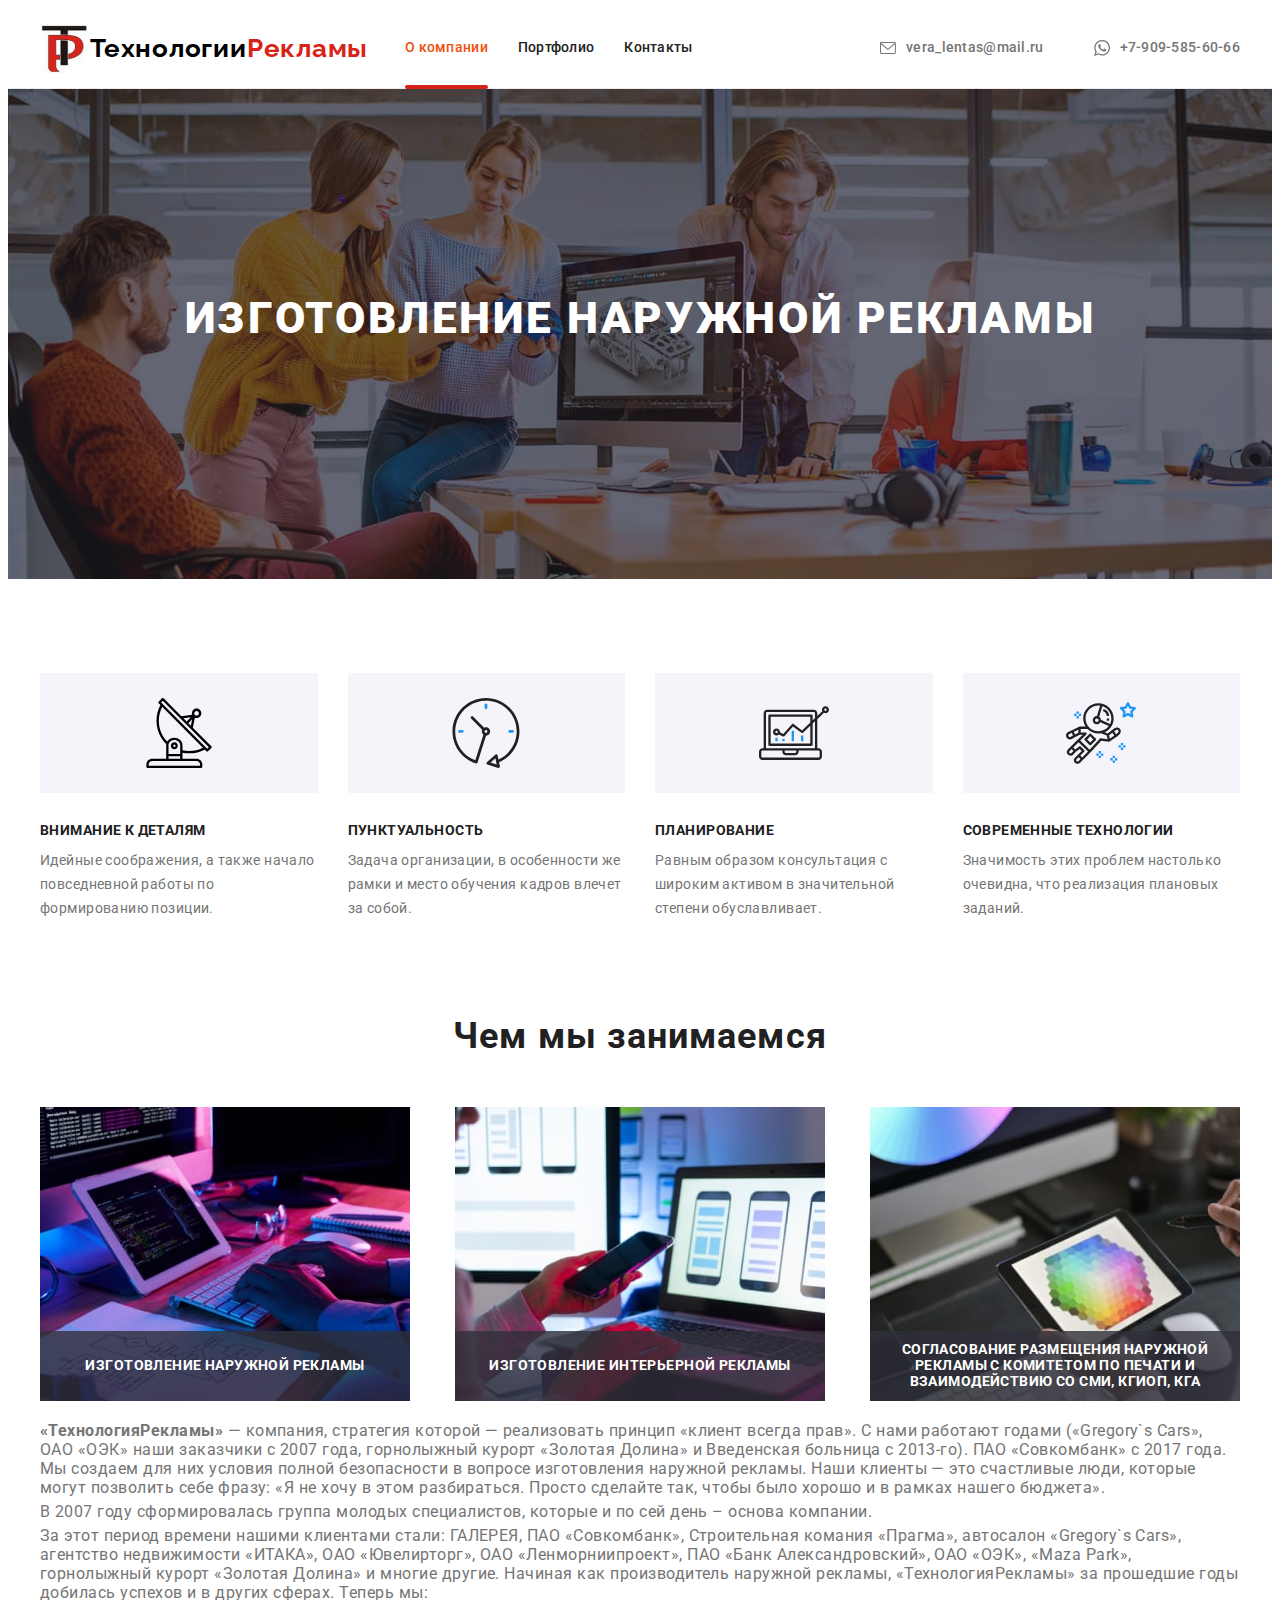
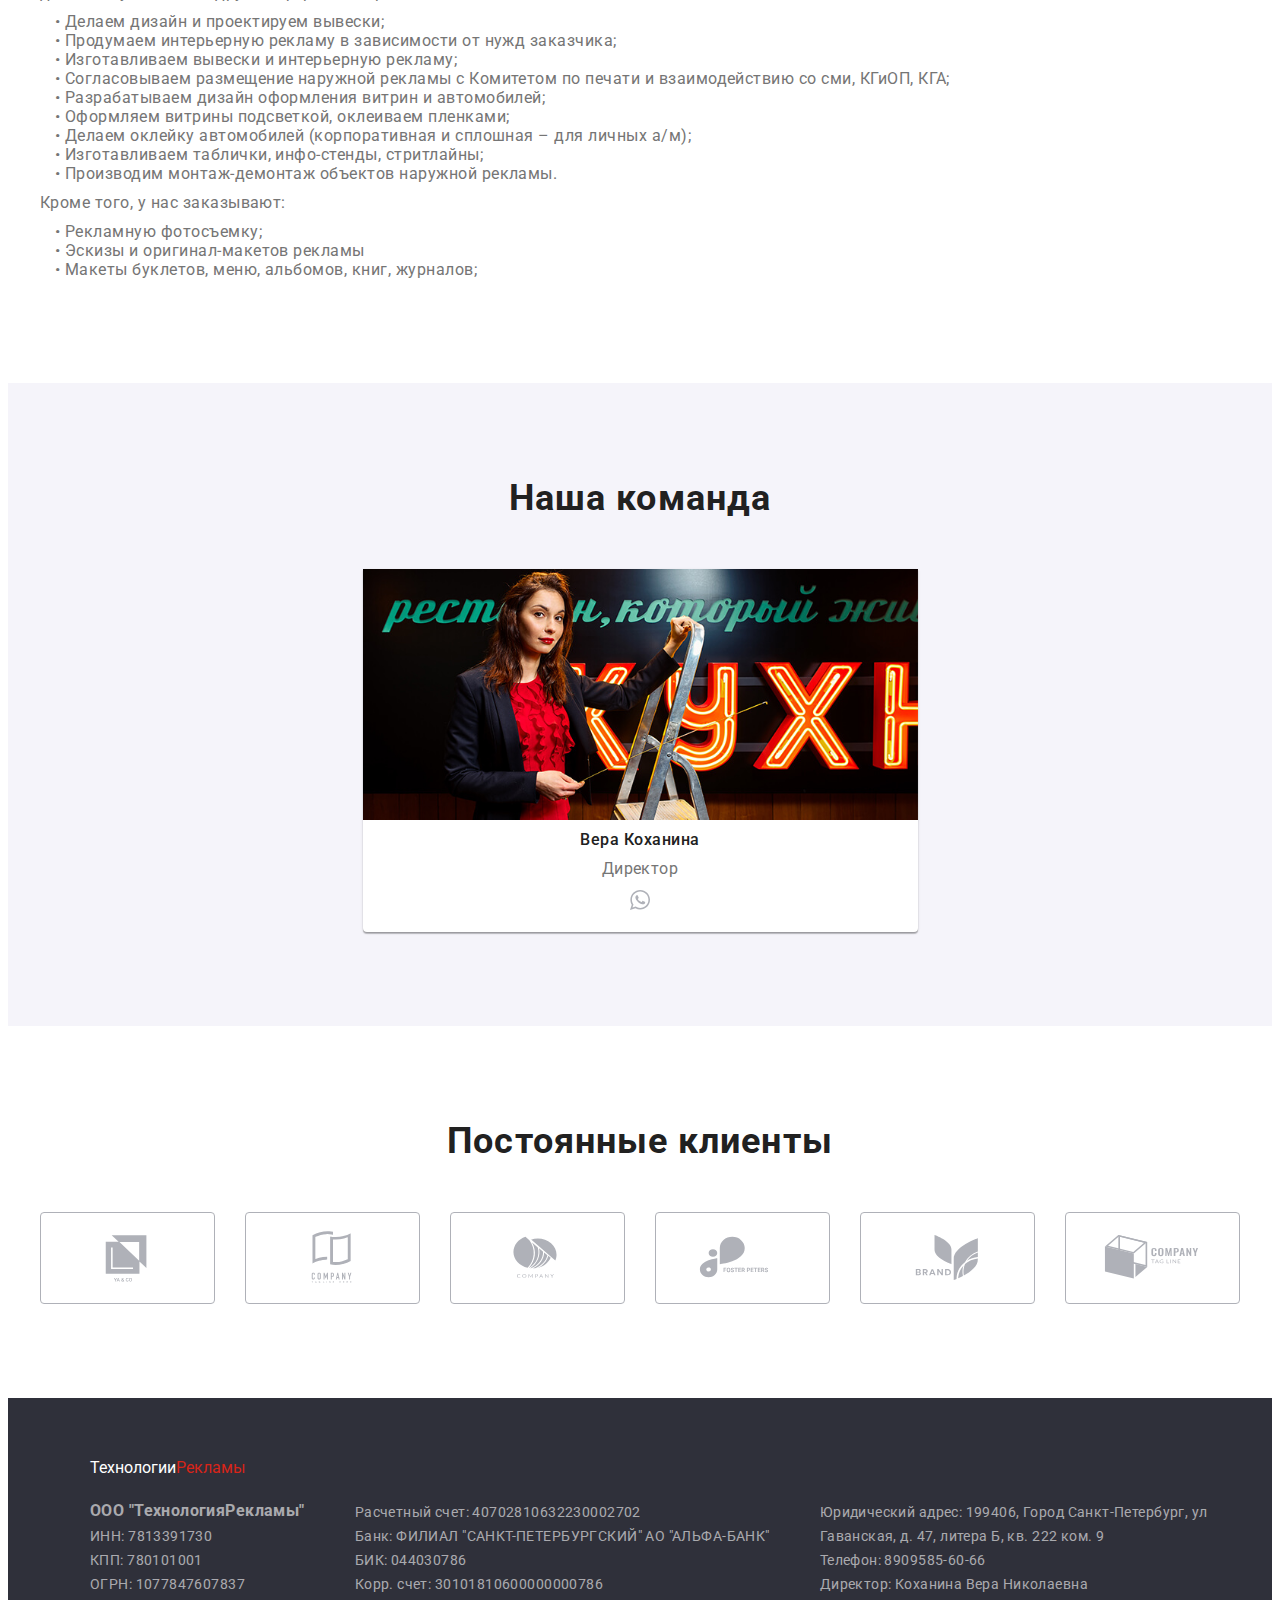
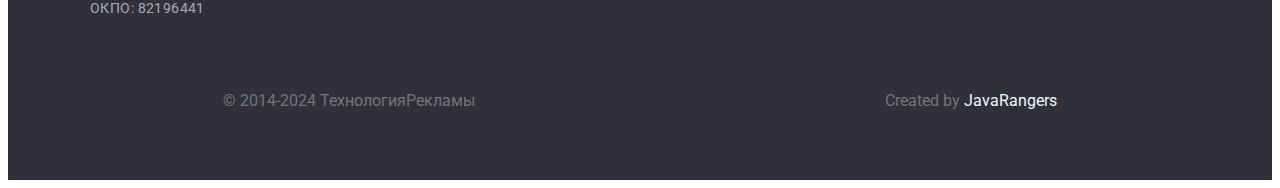
==== index.html @ cad986b4 "add company info" ====
<!DOCTYPE html>
<html lang="en">

<head>
    <meta charset="UTF-8">
    <meta http-equiv="X-UA-Compatible" content="IE=edge">
    <meta name="viewport" content="width=device-width, initial-scale=1.0">
    <link type="Image/x-icon" href="images/favicon.ico" rel="icon" />
    <title>Технология Рекламы</title>
    <link rel="preconnect" href="https://fonts.googleapis.com">
    <link rel="preconnect" href="https://fonts.gstatic.com" crossorigin>
    <link
        href="https://fonts.googleapis.com/css2?family=Raleway:wght@700&family=Roboto:wght@400;500;700;900&display=swap"
        rel="stylesheet">
    <link rel="stylesheet" href="https://cdnjs.cloudflare.com/ajax/libs/modern-normalize/1.1.0/modern-normalize.min.css"
        integrity="sha512-wpPYUAdjBVSE4KJnH1VR1HeZfpl1ub8YT/NKx4PuQ5NmX2tKuGu6U/JRp5y+Y8XG2tV+wKQpNHVUX03MfMFn9Q=="
        crossorigin="anonymous" referrerpolicy="no-referrer" />
    <!-- <link rel="stylesheet" href="./css/styles.css"> -->
    <link rel="stylesheet" href="./css/main.min.css">
</head>

<body>

    <!-------Header------ -->
    <header class="header">
        <div class="conteiner header__conteiner">
            <div class="header-mobile">
                <a href="./index.html" class="logo">Технология<span class="logo__red">Рекламы</span></a>
                <button type="button" class="header-mobile__open-btn">
                    <svg class="" width="40" height="40">
                        <use href="./images/icons.svg#icon-menu_40px"></use>
                    </svg>
                </button>
            </div>

            <div class="mob-menu is-hidden">
                <div class="mob-menu__box">
                    <button type="button" class="header-mobile__close-btn">
                        <svg class="" width="40" height="40">
                            <use class="" href="./images/icons.svg#icon-close-menu"></use>
                        </svg>
                    </button>
                    <ul class="mob-menu__list">
                        <li class="mob-menu__item">
                            <a href="./index.html" class="mob-menu__link navigation__link--active">Студия </a>
                        </li>
                        <li class="mob-menu__item">
                            <a href="./portfolio2.html" class="mob-menu__link">Портфолио </a>
                        </li>

                    </ul>
                    <ul class="mob-menu__connect-list">
                        <li class="mob-menu__item">
                            <a href="" class="mob-menu__link">Контакты </a>
                        </li>
                        <li class="mob-menu__connect-item">
                            <a href="https://wa.me/79095856066" class="mob-menu__connect-link" target="_blank">
                                <svg class="connection__icon" viewBox="0 0 30.667 30.667">
                                    <path
                                        d="M30.667,14.939c0,8.25-6.74,14.938-15.056,14.938c-2.639,0-5.118-0.675-7.276-1.857L0,30.667l2.717-8.017 c-1.37-2.25-2.159-4.892-2.159-7.712C0.559,6.688,7.297,0,15.613,0C23.928,0.002,30.667,6.689,30.667,14.939z M15.61,2.382 c-6.979,0-12.656,5.634-12.656,12.56c0,2.748,0.896,5.292,2.411,7.362l-1.58,4.663l4.862-1.545c2,1.312,4.393,2.076,6.963,2.076 c6.979,0,12.658-5.633,12.658-12.559C28.27,8.016,22.59,2.382,15.61,2.382z M23.214,18.38c-0.094-0.151-0.34-0.243-0.708-0.427 c-0.367-0.184-2.184-1.069-2.521-1.189c-0.34-0.123-0.586-0.185-0.832,0.182c-0.243,0.367-0.951,1.191-1.168,1.437 c-0.215,0.245-0.43,0.276-0.799,0.095c-0.369-0.186-1.559-0.57-2.969-1.817c-1.097-0.972-1.838-2.169-2.052-2.536 c-0.217-0.366-0.022-0.564,0.161-0.746c0.165-0.165,0.369-0.428,0.554-0.643c0.185-0.213,0.246-0.364,0.369-0.609 c0.121-0.245,0.06-0.458-0.031-0.643c-0.092-0.184-0.829-1.984-1.138-2.717c-0.307-0.732-0.614-0.611-0.83-0.611 c-0.215,0-0.461-0.03-0.707-0.03S9.897,8.215,9.56,8.582s-1.291,1.252-1.291,3.054c0,1.804,1.321,3.543,1.506,3.787 c0.186,0.243,2.554,4.062,6.305,5.528c3.753,1.465,3.753,0.976,4.429,0.914c0.678-0.062,2.184-0.885,2.49-1.739 C23.307,19.268,23.307,18.533,23.214,18.38z" />
                                </svg>
                                +7-909-585-60-66
                            </a>
                        </li>
                        <li class="mob-menu__connect-item">
                            <a href="mailto:vera_lentas@mail.ru" class="mob-menu__connect-link--email">
                                <svg class="connection__icon">
                                    <use href="./images/icons.svg#icon-envelope-hover-1">
                                    </use>
                                </svg>
                                vera_lentas@mail.ru

                            </a>
                        </li>
                    </ul>

                </div>
            </div>

            <nav class="main-nav">
                <img class="logo__img" src="./images/logo.png" alt="Логотип Технологии Рекламы">
                <a href="./index.html" class="logo">Технологии<span class="logo__red">Рекламы</span></a>
                <ul class="navigation">
                    <li class="navigation__item"><a href="./index.html"
                            class="navigation__link navigation__link--active">О компании</a></li>
                    <!-- <li class="navigation__item"><a href="./portfolio.html" class="navigation__link">Портфолио</a></li> -->
                    <li class="navigation__item"><a href="./portfolio2.html" class="navigation__link">Портфолио</a>
                    </li>
                    <li class="navigation__item"><a href="#contacts" class="navigation__link">Контакты</a></li>
                </ul>
            </nav>

            <ul class="connection">
                <li class="connection__item"><a href="mailto:vera_lentas@mail.ru" class="connection__link"><svg
                            class="connection__icon">
                            <use href="./images/icons.svg#icon-envelope-hover-1">
                            </use>
                        </svg>vera_lentas@mail.ru</a></li>
                <li class="connection__item">
                    <a href="https://wa.me/79095856066" class="connection__link" target="_blank">
                        <svg class="connection__icon" viewBox="0 0 30.667 30.667">
                            <path
                                d="M30.667,14.939c0,8.25-6.74,14.938-15.056,14.938c-2.639,0-5.118-0.675-7.276-1.857L0,30.667l2.717-8.017 c-1.37-2.25-2.159-4.892-2.159-7.712C0.559,6.688,7.297,0,15.613,0C23.928,0.002,30.667,6.689,30.667,14.939z M15.61,2.382 c-6.979,0-12.656,5.634-12.656,12.56c0,2.748,0.896,5.292,2.411,7.362l-1.58,4.663l4.862-1.545c2,1.312,4.393,2.076,6.963,2.076 c6.979,0,12.658-5.633,12.658-12.559C28.27,8.016,22.59,2.382,15.61,2.382z M23.214,18.38c-0.094-0.151-0.34-0.243-0.708-0.427 c-0.367-0.184-2.184-1.069-2.521-1.189c-0.34-0.123-0.586-0.185-0.832,0.182c-0.243,0.367-0.951,1.191-1.168,1.437 c-0.215,0.245-0.43,0.276-0.799,0.095c-0.369-0.186-1.559-0.57-2.969-1.817c-1.097-0.972-1.838-2.169-2.052-2.536 c-0.217-0.366-0.022-0.564,0.161-0.746c0.165-0.165,0.369-0.428,0.554-0.643c0.185-0.213,0.246-0.364,0.369-0.609 c0.121-0.245,0.06-0.458-0.031-0.643c-0.092-0.184-0.829-1.984-1.138-2.717c-0.307-0.732-0.614-0.611-0.83-0.611 c-0.215,0-0.461-0.03-0.707-0.03S9.897,8.215,9.56,8.582s-1.291,1.252-1.291,3.054c0,1.804,1.321,3.543,1.506,3.787 c0.186,0.243,2.554,4.062,6.305,5.528c3.753,1.465,3.753,0.976,4.429,0.914c0.678-0.062,2.184-0.885,2.49-1.739 C23.307,19.268,23.307,18.533,23.214,18.38z" />
                        </svg>
                        +7-909-585-60-66
                    </a>
                </li>
            </ul>
        </div>
    </header>

    <main>
        <!--Hero-->
        <section class="hero-content">
            <div class="conteiner">
                <h1 class="hero-content__title">Изготовление наружной рекламы</h1>
                <!-- <button type="button" class="button button__blue" data-modal-open>Заказать услугу</button> -->
            </div>
        </section>

        <!--Features-->
        <section class="section">
            <div class="conteiner">
                <h2 class="visually-hidden">Особенности</h2>
                <ul class="features">
                    <li class="features__item">
                        <div class="features__box"><svg class="features__svg">
                                <use href="./images/icons.svg#icon-antenna" width="70" height="70"></use>
                            </svg></div>
                        <h3 class="features__title">Внимание к деталям</h3>
                        <p class="features__text">Идейные соображения, а также начало повседневной работы по
                            формированию позиции.</p>
                    </li>
                    <li class="features__item">
                        <div class="features__box"><svg class="features__svg">
                                <use href="./images/icons.svg#icon-clock" width="70" height="70"></use>
                            </svg></div>
                        <h3 class="features__title">Пунктуальность</h3>
                        <p class="features__text">Задача организации, в особенности же рамки и место обучения кадров
                            влечет за собой.</p>
                    </li>
                    <li class="features__item">
                        <div class="features__box"><svg class="features__svg">
                                <use href="./images/icons.svg#icon-diagram" width="70" height="70"></use>
                            </svg></div>
                        <h3 class="features__title">Планирование</h3>
                        <p class="features__text">Равным образом консультация с широким активом в значительной степени
                            обуславливает.</p>
                    </li>
                    <li class="features__item">
                        <div class="features__box"><svg class="features__svg">
                                <use href="./images/icons.svg#icon-astronaut" width="70" height="70"></use>
                            </svg></div>
                        <h3 class="features__title">Современные технологии</h3>
                        <p class="features__text">Значимость этих проблем настолько очевидна, что реализация плановых
                            заданий.</p>
                    </li>
                </ul>
            </div>
        </section>

        <!--What we doing-->
        <section class="section section--no-padding-top">
            <div class="conteiner conteiner--hidden-mob">
                <h2 class="section__title">Чем мы занимаемся</h2>
                <ul class="activities">
                    <li class="activities__item">
                        <picture>
                            <source srcset="./images/desktop/box_1@1x.jpg 1x, ./images/desktop/box_1@2x.jpg 2x"
                                media="(min-width: 1200px)" />
                            <img src="./images/box_1.jpg" alt="Изготовление наружной рекламы" width="370">
                        </picture>

                        <h3 class="activities__card-text">Изготовление наружной рекламы</h3>
                    </li>
                    <li class="activities__item">
                        <picture>
                            <source srcset="./images/desktop/box_2@1x.jpg 1x, ./images/desktop/box_2@2x.jpg 2x"
                                media="(min-width: 1200px)" />
                            <img src="./images//box_2.jpg" alt="Изготовление интерьерной рекламы" width="370">
                        </picture>

                        <h3 class="activities__card-text">Изготовление интерьерной рекламы</h3>
                    </li>
                    <li class="activities__item">
                        <picture>
                            <source srcset="./images/desktop/box_3@1x.jpg 1x, ./images/desktop/box_3@2x.jpg 2x"
                                media="(min-width: 1200px)" />
                            <img src="./images//box_3.jpg"
                                alt="Согласование размещения наружной рекламы с Комитетом по печати и взаимодействию со СМИ, КГиОП, КГА"
                                width="370">
                        </picture>

                        <h3 class="activities__card-text">Согласование размещения наружной рекламы с Комитетом по печати
                            и взаимодействию со СМИ, КГиОП, КГА</h3>
                    </li>
                </ul>
                <div class="about-us">
                    <p class="about-us__text"><span class="about-us__title">«ТехнологияРекламы»</span> — компания,
                        стратегия которой —
                        реализовать принцип «клиент всегда прав». С
                        нами работают годами
                        («Gregory`s Cars», ОАО «ОЭК» наши заказчики с 2007 года, горнолыжный курорт «Золотая Долина» и
                        Введенская больница с
                        2013-го). ПАО «Совкомбанк» с 2017 года. Мы создаем для них условия полной безопасности в вопросе
                        изготовления наружной
                        рекламы. Наши клиенты — это счастливые люди, которые могут позволить себе фразу: «Я не хочу в
                        этом разбираться. Просто
                        сделайте так, чтобы было хорошо и в рамках нашего бюджета».</p>
                    <p class="about-us__text">
                        В 2007 году сформировалась группа молодых специалистов, которые и по сей день – основа компании.
                    </p>
                    <p class="about-us__text">
                        За этот период времени нашими клиентами стали: ГАЛЕРЕЯ, ПАО «Совкомбанк», Строительная комания
                        «Прагма», автосалон
                        «Gregory`s Cars», агентство недвижимости «ИТАКА», ОАО «Ювелирторг», ОАО «Ленморниипроект», ПАО
                        «Банк Александровский»,
                        ОАО «ОЭК», «Maza Park», горнолыжный курорт «Золотая Долина» и многие другие. Начиная как
                        производитель наружной рекламы,
                        «ТехнологияРекламы» за прошедшие годы добилась успехов и в других сферах. Теперь мы:
                    </p>
                    <ul class="about-us__list">
                        <li>• Делаем дизайн и проектируем вывески;
                        </li>
                        <li>• Продумаем интерьерную рекламу в зависимости от нужд заказчика;
                        </li>
                        <li>• Изготавливаем вывески и интерьерную рекламу;
                        </li>
                        <li>• Согласовываем размещение наружной рекламы с Комитетом по печати и взаимодействию со сми,
                            КГиОП, КГА;</li>
                        <li>• Разрабатываем дизайн оформления витрин и автомобилей;</li>
                        <li>• Оформляем витрины подсветкой, оклеиваем пленками;</li>
                        <li>• Делаем оклейку автомобилей (корпоративная и сплошная – для личных а/м);</li>
                        <li>• Изготавливаем таблички, инфо-стенды, стритлайны;</li>
                        <li>• Производим монтаж-демонтаж объектов наружной рекламы.</li>
                    </ul>
                    <p class="about-us__text">Кроме того, у нас заказывают:</p>
                    <ul class="about-us__list">
                        <li>• Рекламную фотосъемку;</li>
                        <li>• Эскизы и оригинал-макетов рекламы</li>
                        <li>• Макеты буклетов, меню, альбомов, книг, журналов;</li>
                    </ul>
                </div>
            </div>
        </section>

        <!--Our team-->
        <section class="section section--other-background">
            <div class="conteiner">
                <h2 class="section__title">Наша команда</h2>
                <ul class="team">
                    <li class="team__item">
                        <picture>
                            <!-- <source
                                srcset="./images/desktop/team_card_1@1x.jpg 1x, ./images/desktop/team_card_1@2x.jpg 2x"
                                media="(min-width: 1200px)" />
                            <source
                                srcset="./images/tablet/team_card_1@1x.jpg 1x, ./images/tablet/team_card_1@2x.jpg 2x"
                                media="(min-width: 768px)" />
                            <source
                                srcset="./images/mobile/team_card_1@1x.jpg 1x, ./images/mobile/team_card_1@2x.jpg 2x"
                                media="(max-width: 767px)" /> -->
                            <img src="./images/foto_owner.jpg" alt="Игорь Демьяненко" width="270">
                        </picture>
                        <div class="team__card">
                            <h3 class="team__title">Вера Коханина</h3>
                            <p class="team__text">Директор</p>
                            <ul class="social">
                                <li class="social__item">
                                    <a href="https://wa.me/79095856066" class="social__link">
                                        <svg class="social__icon" width="20" height="20" viewBox="0 0 30.667 30.66">
                                            <path
                                                d="M30.667,14.939c0,8.25-6.74,14.938-15.056,14.938c-2.639,0-5.118-0.675-7.276-1.857L0,30.667l2.717-8.017 c-1.37-2.25-2.159-4.892-2.159-7.712C0.559,6.688,7.297,0,15.613,0C23.928,0.002,30.667,6.689,30.667,14.939z M15.61,2.382 c-6.979,0-12.656,5.634-12.656,12.56c0,2.748,0.896,5.292,2.411,7.362l-1.58,4.663l4.862-1.545c2,1.312,4.393,2.076,6.963,2.076 c6.979,0,12.658-5.633,12.658-12.559C28.27,8.016,22.59,2.382,15.61,2.382z M23.214,18.38c-0.094-0.151-0.34-0.243-0.708-0.427 c-0.367-0.184-2.184-1.069-2.521-1.189c-0.34-0.123-0.586-0.185-0.832,0.182c-0.243,0.367-0.951,1.191-1.168,1.437 c-0.215,0.245-0.43,0.276-0.799,0.095c-0.369-0.186-1.559-0.57-2.969-1.817c-1.097-0.972-1.838-2.169-2.052-2.536 c-0.217-0.366-0.022-0.564,0.161-0.746c0.165-0.165,0.369-0.428,0.554-0.643c0.185-0.213,0.246-0.364,0.369-0.609 c0.121-0.245,0.06-0.458-0.031-0.643c-0.092-0.184-0.829-1.984-1.138-2.717c-0.307-0.732-0.614-0.611-0.83-0.611 c-0.215,0-0.461-0.03-0.707-0.03S9.897,8.215,9.56,8.582s-1.291,1.252-1.291,3.054c0,1.804,1.321,3.543,1.506,3.787 c0.186,0.243,2.554,4.062,6.305,5.528c3.753,1.465,3.753,0.976,4.429,0.914c0.678-0.062,2.184-0.885,2.49-1.739 C23.307,19.268,23.307,18.533,23.214,18.38z" />
                                        </svg>

                                    </a>
                                </li>
                            </ul>
                        </div>
                    </li>
                </ul>
            </div>
        </section>

        <!--Client-->
        <section class="section">
            <div class="conteiner">
                <h2 class="section__title">Постоянные клиенты</h2>
                <ul class="client-list">
                    <li class="client-list__item">
                        <a href="" class="client-list__link">
                            <svg class="client-list__icon" width="106" height="60">
                                <use href="./images/icons.svg#icon-Logo"></use>
                            </svg>
                            <!-- <img class="client-list__icon" src="./images/clients/arctik.jpg" alt="Logo" width="106"> -->
                        </a>
                    </li>
                    <li class="client-list__item">
                        <a href="" class="client-list__link"><svg class="client-list__icon" width="106" height="60">
                                <use href="./images/icons.svg#icon-Logo2"></use>
                            </svg></a>
                    </li>
                    <li class="client-list__item">
                        <a href="" class="client-list__link"><svg class="client-list__icon" width="106" height="60">
                                <use href="./images/icons.svg#icon-Logo3"></use>
                            </svg></a>
                    </li>
                    <li class="client-list__item">
                        <a href="" class="client-list__link"><svg class="client-list__icon" width="106" height="60">
                                <use href="./images/icons.svg#icon-Logo4"></use>
                            </svg></a>
                    </li>
                    <li class="client-list__item">
                        <a href="" class="client-list__link"><svg class="client-list__icon" width="106" height="60">
                                <use href="./images/icons.svg#icon-Logo5"></use>
                            </svg></a>
                    </li>
                    <li class="client-list__item">
                        <a href="" class="client-list__link"><svg class="client-list__icon" width="106" height="60">
                                <use href="./images/icons.svg#icon-Logo6"></use>
                            </svg></a>
                    </li>
                </ul>
            </div>
        </section>

    </main>


    <!--Info-->

    <footer class="footer-content" id="contacts">
        <div class="conteiner footer-cont">
            <div class="footer-tablet">
                <div class="footer-info">
                    <a href="./index.html" class="logo__light">Технологии<span class="logo__red">Рекламы</span></a>
                    <ul class="info">
                        <li class="no-wrap">
                            <h3>ООО "ТехнологияРекламы"</h3>
                            <p class="">ИНН: 7813391730</p>
                            <p class="">КПП: 780101001</p>
                            <p class="">ОГРН: 1077847607837</p>
                            <p class="">ОКПО: 82196441</p>
                        </li>
                    </ul>
                    </address>
                </div>
                <div class="footer-info">
                    <ul class="info">
                        <li class="">
                            <p class="">Расчетный счет: 40702810632230002702</p>
                            <p class="">Банк: ФИЛИАЛ "САНКТ-ПЕТЕРБУРГСКИЙ" АО "АЛЬФА-БАНК"</p>
                            <p class="">БИК: 044030786</p>
                            <p class="">Корр. счет: 30101810600000000786</p>
                        </li>
                    </ul>
                </div>
            </div>
            <div class="footer-info2">
                <ul class="info">
                    <li class="">
                        <p class="">Юридический адрес: 199406, Город Санкт-Петербург, ул Гаванская, д. 47,
                            литера Б, кв. 222 ком. 9</p>
                        <p class="">Телефон: 8909585-60-66</p>
                        <p class="">Директор: Коханина Вера Николаевна</p>
                    </li>
                </ul>
            </div>
        </div>
        <div class="footer-bottom">
            <p>&#169; 2014-2024 ТехнологияРекламы</p>
            <p>Created by <a href="https://github.com/java-code-rangers" class="team-link"
                    target="_blank">JavaRangers</a></p>
        </div>
    </footer>
    <!-- Modal window -->

    <div class="backdrop is-hidden" data-modal>
        <div class="modal">
            <button type="button" class="modal-button" data-modal-close>
                <svg class="modal-icon" width="18" height="18">
                    <use href="./images/icons.svg#icon-close-black"></use>
                </svg>
            </button>
            <form class="form">
                <h3 class="modal-title">Оставьте свои данные, мы вам перезвоним</h3>
                <label for="username" class="form-label">Имя</label>
                <div class="form-field">
                    <input type="text" name="username" id="username" class="form-input" />
                    <svg class="form-icon" width="18" height="18">
                        <use href="./images/icons.svg#icon-person"></use>
                    </svg>
                </div>

                <label for="tel" class="form-label">Телефон</label>
                <div class="form-field">
                    <input type="tel" name="tel" id="tel" class="form-input" />
                    <svg class="form-icon" width="18" height="18">
                        <use href="./images/icons.svg#icon-phone"></use>
                    </svg>
                </div>

                <label for="mail" class="form-label">Почта</label>
                <div class="form-field">
                    <input type="email" name="mail" id="mail" class="form-input" />
                    <svg class="form-icon" width="18" height="18">
                        <use href="./images/icons.svg#icon-email"></use>
                    </svg>
                </div>
                <div class="form-field comment">
                    <label for="comment" class="form-comment">Комментарий</label>
                    <textarea name="comment" id="comment" rows="10" placeholder="Введите текст"
                        class="modal-text"></textarea>
                </div>
                <div class="form-check">
                    <input type="checkbox" name="policy" id="input-check" value="policy"
                        class="check-input visually-hidden" />
                    <label for="input-check" class="check-text">
                        <span class="box-icon"><svg class="check-icon" width="11" height="8">
                                <use href="./images/icons.svg#icon-check"></use>
                            </svg></span>
                        Соглашаюсь с рассылкой и принимаю
                        <a href="" class="policy-link">Условия договора</a></label>
                </div>
                <button type="submit" class="submit-button">Отправить</button>
            </form>
        </div>
    </div>
    <script src="./js/modal.js"></script>
    <script src="./js/menu.js"></script>
</body>

</html>
---- css/styles.css ----
:root {
  --header-color: #ffffff;
  --main-title-color: #212121;
  --main-text-color: #757575;
  --accent-color: #2196f3;
  --background-color: #2f303a;
  --header-link: #212121;
  --timing-duration: 250ms cubic-bezier(0.4, 0, 0.2, 1);
}

p,
h1,
h2,
h3,
h4,
h5,
h6 {
  margin: 0px;
}

ul {
  list-style: none;
  padding-left: 0px;
  margin: 0px;
}

img {
  display: block;
}

.link {
  text-decoration: none;
}

body {
  font-family: 'Roboto', sans-serif;
  color: var(--main-title-color);
}

.conteiner {
  width: 1200px;
  padding-right: 15px;
  padding-left: 15px;
  margin: 0 auto;
}
.section {
  padding-top: 94px;
  padding-bottom: 94px;
}

.section--no-padding-top {
  padding-top: 0;
}

.section--other-background {
  background-color: #f5f4fa;
}

.visually-hidden {
  position: absolute;
  white-space: nowrap;
  width: 1px;
  height: 1px;
  overflow: hidden;
  border: 0;
  padding: 0;
  clip: rect(0 0 0 0);
  clip-path: inset(50%);
  margin: -1px;
}

.section__title {
  font-weight: 700;
  font-size: 36px;
  line-height: 1.17;
  letter-spacing: 0.03em;
  color: var(--main-title-color);
  text-align: center;
  margin-bottom: 50px;
}

/* ------------Logo------------- */
.logo {
  font-family: 'Raleway';
  font-weight: 700;
  font-size: 26px;
  line-height: 1.19;
  letter-spacing: 0.03em;
  color: #d82418;
  width: 145px;
  text-decoration: none;
}

.main-nav__logo {
  color: #000000;
}

.address__logo {
  color: var(--header-color);
}

/* --------------Button ----------*/
.button {
  color: var(--title-text-color);
  background-color: #f5f4fa;
  font-weight: 500;
  font-size: 16px;
  line-height: 1.6;
  text-align: center;
  letter-spacing: 0.03em;
  cursor: pointer;
  border: transparent;
  border-radius: 4px;
  padding: 6px 22px;

  transition: background-color var(--timing-duration), color var(--timing-duration),
    box-shadow var(--timing-duration);
}

.button.button__blue {
  width: 200px;
  height: 50px;
  padding-top: 10px;
  padding-bottom: 10px;
  color: var(--header-color);
  background-color: var(--accent-color);
  cursor: pointer;
}

.button.button__blue:hover,
.button.button__blue:focus,
.button.button__blue:active {
  background-color: #1a8feb;
  color: var(--header-color);
}

.button:hover,
.button:focus,
.button:active {
  background-color: var(--accent-color);
  color: var(--header-color);
  box-shadow: 0px 3px 1px rgba(0, 0, 0, 0.1), 0px 1px 2px rgba(0, 0, 0, 0.08),
    0px 2px 2px rgba(0, 0, 0, 0.12);
  border-radius: 4px;
}

/* ----Header--------- */

.header {
  border-bottom: 1px solid #ececec;
}
.conteiner.header__conteiner {
  display: flex;
  align-items: center;
}
.main-nav {
  display: flex;
  align-items: center;
}
.navigation {
  display: flex;
  align-items: center;
  margin-left: 93px;
}
.navigation__item {
  position: relative;
}

.main-nav .navigation__item:not(:last-child) {
  margin-right: 50px;
}
.navigation__link {
  display: inline-block;
  font-weight: 500;
  font-size: 14px;
  line-height: 1.14;
  letter-spacing: 0.02em;
  color: var(--header-link);
  text-decoration: none;
  list-style: none;
  padding-top: 32px;
  padding-bottom: 32px;

  transition: color var(--timing-duration);
}
.navigation__link:hover,
.navigation__link:focus,
.navigation__link:active {
  color: var(--accent-color);
}
.navigation__link.navigation__link--active {
  color: var(--accent-color);
}

.navigation__link.navigation__link--active::after {
  position: absolute;
  content: '';
  width: 100%;
  height: 4px;
  left: 0;
  bottom: -1px;
  border-radius: 2px;
  background-color: var(--accent-color);
}

.connection {
  display: flex;
  margin-left: auto;
  align-items: center;
}
.connection .connection__item + .connection__item {
  margin-left: 50px;
}
.connection__link {
  font-weight: 500;
  font-size: 14px;
  line-height: 1.14;
  letter-spacing: 0.02em;
  color: var(--main-text-color);
  text-decoration: none;
  list-style: none;
  padding-top: 32px;
  padding-bottom: 32px;

  transition: color var(--timing-duration);
}

.connection__link:hover,
.connection__link:focus,
.connection__link:active {
  color: var(--accent-color);
}
.connection__link:hover .connection__icon,
.connection__link:focus .connection__icon,
.connection__link:active .connection__icon {
  fill: var(--accent-color);
}
.connection .connection__link {
  display: flex;
}
.connection__icon {
  width: 16px;
  height: 16px;
  padding: 0;
  margin: 0 10px 0 0;
  align-items: center;
  fill: #757575;
}

/*----------Hero-------*/
.hero-content {
  max-width: 1600px;
  margin: 0 auto;
  background-image: linear-gradient(rgba(47, 48, 58, 0.4), rgba(47, 48, 58, 0.4)),
    url(../images/hero.jpg);
  background-color: #c4c4c4;
  background-size: cover;
  background-position: center;
  background-repeat: no-repeat;
  text-align: center;
  padding: 200px 0;
}
.hero-content__title {
  font-weight: 900;
  font-size: 44px;
  line-height: 1.36;
  letter-spacing: 0.06em;
  color: #ffffff;
  text-transform: uppercase;
  margin-top: 0px;
  margin-bottom: 30px;
}

/*----------Features-------*/

.features__list {
  display: flex;
  align-content: flex-start;
}
.features__item {
  width: 270px;
}
.features__list .features__item + .features__item {
  margin-left: 30px;
}
.features__title {
  font-weight: 700;
  font-size: 14px;
  line-height: 1.14;
  letter-spacing: 0.03em;
  color: var(--main-title-color);
  text-transform: uppercase;
  margin-top: 0px;
  margin-bottom: 10px;
}
.features__text {
  font-size: 14px;
  line-height: 1.71;
  letter-spacing: 0.03em;
  color: var(--main-text-color);
  margin-top: 0px;
  margin-bottom: 0px;
}
.features__box {
  display: flex;
  margin-bottom: 30px;
  height: 120px;
  background-color: #f5f4fa;
  justify-content: center;
  align-items: center;
}
.features__svg {
  width: 70px;
  height: 70px;
  padding: 0;
  margin: 0;
}
/*----------activities-------*/

.activities__card-text {
  position: absolute;
  width: 100%;
  height: 70px;
  left: 0;
  bottom: 0;

  display: flex;
  justify-content: center;
  align-items: center;
  font-weight: 700;
  font-size: 14px;
  line-height: 1.14;

  letter-spacing: 0.03em;
  text-transform: uppercase;
  color: var(--header-color);
  background-color: rgba(47, 48, 58, 0.8);
}

.activities__item {
  position: relative;
}

.activities {
  display: flex;
  justify-content: space-between;
}

/*----------Team-------*/

.team {
  display: flex;
  flex-wrap: wrap;
}

.team__item {
  width: calc(100% - 90px) / 4;
  margin-right: 30px;
  text-align: center;
  background: #ffffff;
  box-shadow: 0px 1px 3px rgba(0, 0, 0, 0.12), 0px 1px 1px rgba(0, 0, 0, 0.14),
    0px 2px 1px rgba(0, 0, 0, 0.2);
  border-radius: 0px 0px 4px 4px;
}

.team__item:nth-child(4) {
  margin-right: 0px;
}

.team__title {
  font-weight: 500;
  font-size: 16px;
  line-height: 1.19;
  letter-spacing: 0.03em;
  color: var(--main-title-color);
  margin-bottom: 10px;
}

.team__text {
  font-size: 16px;
  line-height: 1.19;
  letter-spacing: 0.03em;
  color: var(--main-text-color);
  margin-bottom: 16px;
}

.team__card {
  padding-top: 30px;
  padding-bottom: 30px;
}

.social {
  display: flex;
  justify-content: center;
}

.social__icon {
  fill: #afb1b8;
}

.social__link {
  display: flex;
  width: 44px;
  height: 44px;
  border-radius: 50%;
  justify-content: center;
  align-items: center;
  background-color: var(--header-color);

  transition: background-color var(--timing-duration);
}

.social__link:hover,
.social__link:focus,
.social__link:active {
  background-color: var(--accent-color);
}

.social__link:hover .social__icon,
.social__link:focus .social__icon,
.social__link:active .social__icon {
  fill: #ffffff;
}

.social__item + .social__item {
  margin-left: 10px;
}

/*-------Client-----------*/
.client-list {
  display: flex;
  justify-content: center;
  align-items: center;
}

.client-list__item + .client-list__item {
  margin-left: 30px;
}
.client-list__link {
  width: 170px;
  height: 92px;
  display: flex;
  justify-content: center;
  color: #afb1b8;
  align-items: center;
  border: 1px solid #afb1b8;
  box-sizing: border-box;
  border-radius: 4px;
  cursor: pointer;

  transition: color var(--timing-duration), border-color var(--timing-duration);
}
.client-list__link:hover,
.client-list__link:focus,
.client-list__link:active {
  color: var(--accent-color);
  border-color: var(--accent-color);
}
.client-list__icon {
  fill: currentColor;
}

/*-------Footer-------*/
.footer-content {
  background-color: var(--background-color);
  padding-top: 60px;
  padding-bottom: 60px;
}
.address {
  margin-top: 20px;
}
.adddress__list .address__item:not(:last-child) {
  margin-bottom: 9px;
}
.address__map {
  font-family: 'Roboto';
  font-style: normal;
  font-weight: 400;
  font-size: 14px;
  line-height: 1.71;
  letter-spacing: 0.03em;
  color: #ffffff;
  text-decoration: none;

  transition: color var(--timing-duration);
}
.address__map:hover,
.address__map:focus,
.address__map:active {
  color: var(--accent-color);
}
.address__link {
  font-family: 'Roboto';
  font-style: normal;
  font-weight: 400;
  font-size: 14px;
  line-height: 1.71;
  letter-spacing: 0.03em;
  color: rgba(255, 255, 255, 0.6);
  text-decoration: none;
  transition: background-color var(--timing-duration);
}
.address__link:hover,
.address__link:focus,
.address__link:active {
  color: var(--accent-color);
}

.footer-social__title {
  display: block;
  font-weight: 700;
  font-size: 14px;
  line-height: 1.14;
  letter-spacing: 0.03em;
  color: var(--header-color);
  text-transform: uppercase;
  margin-top: 0px;
  margin-bottom: 20px;
}
.footer-cont {
  display: flex;
  align-items: baseline;
}
.footer-social {
  margin-left: 70px;
}
.footer-social__link {
  background: rgba(255, 255, 255, 0.1);
  display: flex;
  width: 44px;
  height: 44px;
  border-radius: 50%;
  justify-content: center;
  align-items: center;
  transition: background-color var(--timing-duration);
}

.footer-social__list {
  display: flex;
  justify-content: center;
}

.footer-social__item + .footer-social__item {
  margin-left: 10px;
}

.footer-social__icon {
  fill: #ffffff;
}

.footer-social__link:hover,
.footer-social__link:focus,
.footer-social__link:active {
  background-color: var(--accent-color);
}
/* -----Subscribe form----- */
.subscribe-form {
  margin-left: auto;
}

.subscribe-form__container {
  display: flex;
  align-items: center;
}

.subscribe-form__title {
  display: block;
  font-weight: 700;
  font-size: 14px;
  line-height: 1.14;
  margin-bottom: 20px;
  letter-spacing: 0.03em;
  text-transform: uppercase;
  color: var(--header-color);
}

.subscribe-form__mail {
  width: 358px;
  min-height: 50px;
  background-color: transparent;
  margin-right: 12px;
  padding-left: 16px;

  font-size: 16px;
  line-height: 1.25;
  align-items: center;
  letter-spacing: 0.03em;
  color: var(--header-color);

  border: 1px solid rgba(255, 255, 255, 0.3);
  filter: drop-shadow(0px 4px 4px rgba(0, 0, 0, 0.15));
  border-radius: 4px;
  transition: border-color var(--timing-duration);
}

.subscribe-form__mail::placeholder {
  color: rgba(255, 255, 255, 0.6);
}

.subscribe-form__mail:focus {
  border-color: var(--accent-color);
}

.subscribe-button {
  display: flex;
  justify-content: center;
  align-items: center;

  width: 200px;
  height: 50px;
  cursor: pointer;
  color: var(--header-color);
  background-color: var(--accent-color);
  border-color: transparent;

  font-family: inherit;
  font-weight: 700;
  font-size: 16px;
  line-height: 1.8;
  text-align: center;
  letter-spacing: 0.06em;

  box-shadow: 0px 4px 4px rgba(0, 0, 0, 0.15);
  border-radius: 4px;
}

.subscribe-button__icon {
  margin-left: 10px;
}
/*----------Filter-------*/

.filters-list {
  display: flex;
  justify-content: center;
  margin-bottom: 50px;
}

.filters-list-item:not(:last-child) {
  margin-right: 8px;
}

/*----------Filter result-------*/

.card-list {
  display: flex;
  flex-wrap: wrap;
}

.card-list .card-list__link:hover,
.card-list .card-list__link:focus {
  box-shadow: 0px 1px 1px rgba(0, 0, 0, 0.12), 0px 4px 4px rgba(0, 0, 0, 0.06),
    1px 4px 6px rgba(0, 0, 0, 0.16);
}

.card-list__item {
  width: calc((100% - 60px) / 3);
  margin-right: 30px;
  margin-bottom: 30px;
  background: #ffffff;
}

.card-box__title {
  font-weight: 700;
  font-size: 18px;
  line-height: 2;
  letter-spacing: 0.06em;
  color: var(--main-title-color);
  margin-bottom: 4px;
}

.card-box__text {
  font-size: 16px;
  line-height: 1.88;
  letter-spacing: 0.03em;
  color: var(--main-text-color);
}

.card-list__item:nth-child(3n) {
  margin-right: 0px;
}

.card-list__item:nth-last-child(-n + 3) {
  margin-bottom: 0px;
}

.card-list__link {
  text-decoration: none;
  display: block;
  transition: box-shadow var(--timing-duration);
}

.card-box {
  padding: 20px 24px;
  border: 1px solid #eeeeee;
}

.card-list__overlay {
  position: relative;
  overflow: hidden;
}

.card-box__text-overlay {
  position: absolute;
  content: '';
  top: 0;
  left: 0;
  width: 100%;
  height: 100%;

  font-size: 18px;
  line-height: 1.5;
  color: var(--header-color);
  padding: 64px 24px;
  background-color: rgba(33, 150, 243, 0.9);
  transform: translateY(100%);
  transition: transform var(--timing-duration);
}

.card-list__link:hover .card-box__text-overlay,
.card-list__link:focus .card-box__text-overlay {
  transform: translateY(0);
}

.card-box__text-overlay {
  font-size: 18px;
  line-height: 1.5;
  color: var(--header-color);
  padding: 64px 24px;
}
/* ---------------Modal------------- */
.backdrop {
  position: fixed;
  top: 0;
  left: 0;

  width: 100%;
  height: 100%;
  background-color: rgba(0, 0, 0, 0.2);
  opacity: 1;
  transition: opacity var(--timing-duration), visibility var(--timing-duration);
}

.backdrop.is-hidden {
  opacity: 0;
  pointer-events: none;
  visibility: hidden;
}

.backdrop.is-hidden .modal {
  transform: translate(-50%, -50%) scale(0.5);
  transition: transform var(--timing-duration);
}

.modal {
  position: absolute;
  content: '';
  top: 50%;
  left: 50%;
  width: 528px;
  height: 581px;
  color: var(--main-text-color);
  font-family: Roboto, sans-serif;
  letter-spacing: 0.03em;
  background-color: var(--header-color);
  box-shadow: 0px 1px 3px rgba(0, 0, 0, 0.12), 0px 1px 1px rgba(0, 0, 0, 0.14),
    0px 2px 1px rgba(0, 0, 0, 0.2);
  border-radius: 4px;

  transform: translate(-50%, -50%) scale(1);
  transition: transform var(--timing-duration), background-color var(--timing-duration),
    box-shadow var(--timing-duration);
}

.modal-button {
  position: absolute;
  content: '';
  top: 8px;
  right: 8px;
  display: flex;
  justify-content: center;
  align-items: center;
  width: 30px;
  height: 30px;
  border-radius: 50%;
  background-color: var(--header-color);
  cursor: pointer;
  border: 1px solid rgba(0, 0, 0, 0.1);
}
.modal-icon {
  fill: currentColor;
  transition: fill var(--timing-duration);
}

.modal-button:hover .modal-icon,
.modal-button:focus .modal-icon {
  fill: var(--accent-color);
}

.form {
  padding: 40px;
  font-size: 12px;
  line-height: 1.16;
  letter-spacing: 0.01em;
}

.modal-title {
  font-weight: 700;
  font-size: 20px;
  line-height: 1.15;
  text-align: center;
  color: var(--main-title-color);
  margin-bottom: 12px;
}

.form-field {
  position: relative;
  margin-bottom: 10px;
}

.form-field.comment {
  margin-bottom: 20px;
}
.form-label {
  display: block;
  width: 100%;
  margin-bottom: 4px;
}

.form-input {
  display: block;
  width: 100%;
  height: 40px;
  padding-left: 42px;

  border: 1px solid rgba(33, 33, 33, 0.2);
  border-radius: 4px;
  transition: border-color var(--timing-duration);
}

.form-input:focus,
.form-input:hover {
  border-color: var(--accent-color);
}

.form-input:focus + .form-icon,
.form-input:hover + .form-icon {
  fill: var(--accent-color);
}

.form-icon {
  position: absolute;
  top: 50%;
  left: 12px;
  transform: translateY(-50%);
  transition: fill var(--timing-duration);
}

.form-comment {
  display: block;
  margin-bottom: 4px;
}

.modal-text:hover,
.modal-text:focus {
  border-color: var(--accent-color);
}

.form-check {
  position: relative;
  display: flex;
  justify-content: center;
  align-items: center;
  margin-bottom: 30px;
}

.modal-text {
  display: block;
  width: 100%;
  height: 120px;
  font-size: 12px;
  line-height: 1.16;
  letter-spacing: 0.01em;
  resize: none;
  padding: 12px 16px;

  border: 1px solid rgba(33, 33, 33, 0.2);
  border-radius: 4px;
  transition: border-color var(--timing-duration);
}

.modal-text::placeholder {
  color: rgba(117, 117, 117, 0.5);
}

.check-text {
  display: flex;
  align-items: center;
  font-size: 14px;
  line-height: 1.7;
  letter-spacing: 0.03em;
}

.box-icon {
  display: flex;
  justify-content: center;
  align-items: center;
  width: 16px;
  height: 15px;
  margin-right: 7px;
  border: 2px solid var(--header-link);
  border-radius: 2px;
  transition: background-color var(--timing-duration), border-color var(--timing-duration);
}

.check-input:checked + .check-text .box-icon {
  background-color: var(--accent-color);
  border-color: transparent;
}

.submit-button {
  width: 200px;
  height: 50px;

  display: flex;
  align-items: center;
  justify-content: center;

  margin-left: auto;
  margin-right: auto;
  color: var(--header-color);
  background-color: var(--accent-color);

  font-family: inherit;
  font-weight: 700;
  font-size: 16px;
  line-height: 1.8;
  text-align: center;
  letter-spacing: 0.06em;
  cursor: pointer;

  box-shadow: 0px 4px 4px rgba(0, 0, 0, 0.15);
  border-radius: 4px;
  border: transparent;
}

.check-icon {
  display: flex;
  justify-content: center;
  align-items: center;
  fill: var(--header-color);
}
.policy-link {
  color: var(--accent-color);
}
---- css/main.min.css ----
body{font-family:"Roboto",sans-serif;color:var(--main-title-color)}.no-scroll{overflow:hidden}p,h1,h2,h3,h4,h5,h6{margin:0px}ul{list-style:none;padding-left:0px;margin:0px}img{display:block;min-width:100%}a{text-decoration:none}.visually-hidden{position:absolute;white-space:nowrap;width:1px;height:1px;overflow:hidden;border:0;padding:0;clip:rect(0 0 0 0);clip-path:inset(50%);margin:-1px}:root{--header-color: #ffffff;--main-title-color: #212121;--main-text-color: #757575;--accent-color: #2196f3;--accent-color-red: #d82418;--accent-color-orange: #ed510b;--background-color: #2f303a;--header-link: #212121;--timing-duration: 250ms cubic-bezier(0.4, 0, 0.2, 1)}.button{color:var(--title-text-color);background-color:#f5f4fa;font-weight:500;font-size:16px;line-height:1.6;text-align:center;letter-spacing:.03em;cursor:pointer;border:rgba(0,0,0,0);border-radius:4px;padding:6px 22px;transition:background-color var(--timing-duration),color var(--timing-duration),box-shadow var(--timing-duration)}.button:hover,.button:focus,.button:active{background-color:var(--accent-color-orange);color:var(--header-color);box-shadow:0px 3px 1px rgba(0,0,0,.1),0px 1px 2px rgba(0,0,0,.08),0px 2px 2px rgba(0,0,0,.12);border-radius:4px}.button__blue{width:200px;height:50px;padding-top:10px;padding-bottom:10px;color:var(--header-color);background-color:var(--accent-color-orange);cursor:pointer}.button__blue:hover,.button__blue:focus,.button__blue:active{background-color:#1a8feb;color:var(--header-color)}.conteiner{padding-right:15px;padding-left:15px}@media screen and (min-width: 480px){.conteiner{width:480px;margin:0 auto}}@media screen and (min-width: 768px){.conteiner{width:768px}}@media screen and (min-width: 1200px){.conteiner{width:1200px}}.logo{font-family:"Raleway";font-weight:700;font-size:24px;line-height:1.17;letter-spacing:.03em;color:#000;width:134px;text-decoration:none}@media screen and (min-width: 1200px){.logo{width:145px;font-size:26px;line-height:1.19}}.logo__red{color:var(--accent-color-red)}.logo__light{color:var(--header-color)}.logo__img{display:block;min-width:50px;height:50px}.backdrop{position:fixed;top:0;left:0;width:100%;height:100%;background-color:rgba(0,0,0,.2);opacity:1;transition:opacity var(--timing-duration),visibility var(--timing-duration)}.backdrop.is-hidden{opacity:0;pointer-events:none;visibility:hidden}.backdrop.is-hidden .modal{transform:translate(-50%, -50%) scale(0.5);transition:transform var(--timing-duration)}.modal{position:relative;content:"";top:50%;left:50%;max-width:450px;max-height:609px;color:var(--main-text-color);font-family:Roboto,sans-serif;letter-spacing:.03em;background-color:var(--header-color);box-shadow:0px 1px 3px rgba(0,0,0,.12),0px 1px 1px rgba(0,0,0,.14),0px 2px 1px rgba(0,0,0,.2);border-radius:4px;transform:translate(-50%, -50%) scale(1);transition:transform var(--timing-duration),background-color var(--timing-duration),box-shadow var(--timing-duration)}@media screen and (min-width: 768px){.modal{position:absolute}}@media screen and (min-width: 1200px){.modal{width:528px;height:581px}}.modal-button{position:absolute;content:"";top:8px;right:8px;display:flex;justify-content:center;align-items:center;width:30px;height:30px;border-radius:50%;background-color:var(--header-color);cursor:pointer;border:1px solid rgba(0,0,0,.1)}.modal-icon{fill:currentColor;transition:fill var(--timing-duration)}.modal-button:hover .modal-icon,.modal-button:focus .modal-icon{fill:var(--accent-color)}.form{padding:40px;font-size:12px;line-height:1.16;letter-spacing:.01em}.modal-title{font-weight:700;font-size:20px;line-height:1.5;text-align:center;color:var(--main-title-color);margin-bottom:12px}@media screen and (min-width: 1200px){.modal-title{line-height:1.15}}.form-field{position:relative;margin-bottom:10px}.form-field.comment{margin-bottom:20px}.form-label{display:block;width:100%;margin-bottom:4px}.form-input{display:block;width:100%;height:40px;padding-left:42px;border:1px solid rgba(33,33,33,.2);border-radius:4px;transition:border-color var(--timing-duration)}.form-input:focus,.form-input:hover{border-color:var(--accent-color)}.form-input:focus+.form-icon,.form-input:hover+.form-icon{fill:var(--accent-color)}.form-icon{position:absolute;top:50%;left:12px;transform:translateY(-50%);transition:fill var(--timing-duration)}.form-comment{display:block;margin-bottom:4px}.modal-text:hover,.modal-text:focus{border-color:var(--accent-color)}.form-check{position:relative;display:flex;justify-content:center;align-items:center;margin-bottom:30px}.modal-text{display:block;width:100%;height:120px;font-size:12px;line-height:1.16;letter-spacing:.01em;resize:none;padding:12px 16px;border:1px solid rgba(33,33,33,.2);border-radius:4px;transition:border-color var(--timing-duration)}.modal-text::placeholder{color:rgba(117,117,117,.5)}.check-text{display:flex;align-items:center;font-size:12px;line-height:1.17;letter-spacing:.03em}@media screen and (min-width: 1200px){.check-text{font-size:14px;line-height:1.7}}.box-icon{display:flex;justify-content:center;align-items:center;width:16px;height:15px;margin-right:7px;border:2px solid var(--header-link);border-radius:2px;transition:background-color var(--timing-duration),border-color var(--timing-duration)}.check-input:checked+.check-text .box-icon{background-color:var(--accent-color);border-color:rgba(0,0,0,0)}.submit-button{width:200px;height:50px;display:flex;align-items:center;justify-content:center;margin-left:auto;margin-right:auto;color:var(--header-color);background-color:var(--accent-color);font-family:inherit;font-weight:700;font-size:16px;line-height:1.8;text-align:center;letter-spacing:.06em;cursor:pointer;box-shadow:0px 4px 4px rgba(0,0,0,.15);border-radius:4px;border:rgba(0,0,0,0)}.check-icon{display:flex;justify-content:center;align-items:center;fill:var(--header-color)}.policy-link{color:var(--accent-color)}.header-mobile{display:flex;justify-content:space-between;align-items:center;width:100%}@media screen and (min-width: 768px){.header-mobile{display:none}}.mob-menu{position:fixed;z-index:5;top:0;left:0;width:100vw;height:100vh;background:#fff}@media screen and (min-width: 768px){.mob-menu{display:none}}.mob-menu__list{display:flex;flex-direction:column;align-items:center}.mob-menu__box{display:flex;flex-direction:column;height:100%;max-width:768px;justify-content:space-between;padding:48px 40px;margin:auto;overflow-y:auto}.header-mobile__open-btn{padding:10px 0;border:none;background-color:rgba(0,0,0,0);cursor:pointer;fill:#212121;transition:fill var(--timing-duration)}.header-mobile__open-btn:hover,.header-mobile__open-btn:focus{fill:var(--accent-color-orange)}.header-mobile__close-btn{display:block;position:absolute;top:0;right:0;margin-left:auto;padding:10px 15px;border:none;background-color:rgba(0,0,0,0);cursor:pointer;fill:#212121;transition:fill var(--timing-duration)}.header-mobile__close-btn:hover,.header-mobile__close-btn:focus{fill:var(--accent-color-orange)}.is-hidden{opacity:0;pointer-events:none;visibility:hidden}.mob-menu__item{margin-bottom:32px}.mob-menu__link{font-weight:500;font-size:40px;line-height:1.17;letter-spacing:.02em;text-decoration:none;color:#212121;transition:color var(--timing-duration)}.mob-menu__link:hover,.mob-menu__link:focus{color:var(--accent-color-orange)}.mob-menu__connect-list{margin-bottom:64px;display:flex;flex-direction:column;align-items:center}.mob-menu__connect-item:first-child{margin-bottom:32px}.mob-menu__connect-link{font-weight:500;font-size:26px;line-height:1.18;letter-spacing:.02em;color:var(--accent-color-orange);transition:color var(--timing-duration)}.mob-menu__connect-link--email{font-weight:500;font-size:24px;line-height:1.17;letter-spacing:.02em;color:#757575;transition:color var(--timing-duration)}.mob-menu__connect-link--email:hover,.mob-menu__connect-link--email:focus{color:var(--accent-color-orange)}.mob-menu__soc-list{display:flex;justify-content:center}.mob-menu__soc-item:not(:last-child){margin-right:10px;border-right:1px solid rgba(33,33,33,.2)}.mob-menu__soc-link{font-weight:500;font-size:18px;line-height:1.22;letter-spacing:.02em;color:var(--accent-color-orange);padding-right:10px;transition:color var(--timing-duration)}.section{padding-top:60px;padding-bottom:60px}@media screen and (min-width: 1200px){.section{padding-top:94px;padding-bottom:94px}}.section--no-padding-top{padding-top:0}@media screen and (max-width: 1199px){.section--no-padding-top{display:none}}.section--other-background{background-color:#f5f4fa}.section__title{font-weight:700;font-size:28px;line-height:1.18;letter-spacing:.03em;color:var(--main-title-color);text-align:center;margin-bottom:30px}@media screen and (min-width: 1200px){.section__title{margin-bottom:50px;font-size:36px;line-height:1.17}}.main-nav{display:flex;align-items:center}@media screen and (max-width: 767.9px){.main-nav{display:none}}.navigation{display:flex;align-items:center;margin-left:170px;width:max-content}.navigation__item{position:relative;margin-right:15px}.navigation__item:not(:last-child){margin-right:30px}.navigation__link{display:inline-block;font-weight:500;font-size:14px;line-height:1.14;letter-spacing:.02em;color:var(--header-link);text-decoration:none;list-style:none;padding-top:32px;padding-bottom:32px;transition:color var(--timing-duration)}.navigation__link:hover,.navigation__link:focus,.navigation__link:active{color:var(--accent-color-orange)}.navigation__link--active{color:var(--accent-color-orange)}.navigation__link--active::after{position:absolute;content:"";width:100%;height:4px;left:0;bottom:-1px;border-radius:2px;background-color:var(--accent-color-red)}.header{border-bottom:1px solid #ececec;position:relative}.header__conteiner{display:flex;align-items:center}.connection{margin-left:auto;align-items:center}@media screen and (max-width: 767.8px){.connection{display:none}}@media screen and (min-width: 1200px){.connection{display:flex}}.connection__item{margin:0 auto}.connection .connection__item+.connection__item{margin-top:10px}@media screen and (min-width: 1200px){.connection .connection__item+.connection__item{margin-left:50px;margin-top:0}}.connection__link{display:flex;font-weight:500;font-size:12px;line-height:1.17;letter-spacing:.02em;color:var(--main-text-color);text-decoration:none;list-style:none;transition:color var(--timing-duration)}.connection__link:hover,.connection__link:focus,.connection__link:active{color:var(--accent-color-orange)}@media screen and (min-width: 1200px){.connection__link{padding-top:32px;padding-bottom:32px;font-size:14px;line-height:1.14}}.connection__icon{width:16px;height:16px;padding:0;margin:0 10px 0 0;align-items:center;fill:#757575}.connection__link:hover .connection__icon,.connection__link:focus .connection__icon,.connection__link:active .connection__icon{fill:var(--accent-color-orange)}.hero-content{max-width:100%;margin:0 auto;background-image:linear-gradient(to top, rgba(47, 48, 58, 0.4), rgba(47, 48, 58, 0.4)),url(../images/mobile/hero-mobile.jpg);background-color:#c4c4c4;background-size:cover;background-position:center;background-repeat:no-repeat;text-align:center;padding:118px 0}@media screen and (max-width: 767px){.hero-content{box-shadow:0px 4px 4px rgba(0,0,0,.25)}}@media screen and (min-width: 768px){.hero-content{background-image:linear-gradient(to top, rgba(47, 48, 58, 0.4), rgba(47, 48, 58, 0.4)),url(../images/tablet/hero-tablet.jpg)}}@media screen and (min-width: 1200px){.hero-content{background-image:linear-gradient(to top, rgba(47, 48, 58, 0.4), rgba(47, 48, 58, 0.4)),url(../images/desktop/hero-desktop.jpg);padding:200px 0;max-width:1600px}}.hero-content__title{font-weight:900;font-size:26px;line-height:1.62;letter-spacing:.06em;color:#fff;text-transform:uppercase;margin-top:0px;margin-bottom:30px}@media screen and (min-width: 1200px){.hero-content__title{font-size:44px;line-height:1.36}}@media screen and (min-width: 768px){.features{display:flex;flex-wrap:wrap;margin:-15px}}@media screen and (max-width: 767px){.features__item:not(:last-child){margin-bottom:30px}}@media screen and (min-width: 768px){.features__item{margin:15px;flex-basis:calc((100% - 60px)/2)}}@media screen and (min-width: 1200px){.features__item{flex-basis:calc((100% - 120px)/4)}}.features__title{font-weight:700;font-size:14px;line-height:1.14;letter-spacing:.03em;color:var(--main-title-color);text-transform:uppercase;margin-top:0px;margin-bottom:10px}@media screen and (max-width: 767px){.features__title{text-align:center}}.features__text{font-size:14px;line-height:1.71;letter-spacing:.03em;color:var(--main-text-color);margin-top:0px;margin-bottom:0px}.features__box{display:flex;justify-content:center;align-items:center;margin-bottom:30px;height:120px;background-color:#f5f4fa}.features__svg{width:70px;height:70px}.activities{display:flex;justify-content:space-between}.activities__card-text{display:flex;justify-content:center;align-items:center;position:absolute;width:100%;height:70px;left:0;bottom:0;font-weight:700;font-size:14px;line-height:1.14;letter-spacing:.03em;text-transform:uppercase;color:var(--header-color);background-color:rgba(47,48,58,.8);text-align:center;hyphens:auto;word-wrap:break-word}.activities__item{position:relative}.about-us__list{margin-top:10px;margin-bottom:10px;font-size:16px;letter-spacing:.03em;color:var(--main-text-color);padding-left:5px;margin-left:10px}.about-us__title{font-size:16px;font-weight:700}.about-us{margin-top:20px}.about-us__text{margin-top:5px;margin-bottom:5px;font-size:16px;letter-spacing:.03em;color:var(--main-text-color)}@media screen and (min-width: 768px){.team{display:flex;flex-wrap:wrap;margin:-15px;justify-content:center}}.team__title{font-weight:500;font-size:16px;line-height:1.19;letter-spacing:.03em;color:var(--main-title-color);margin-bottom:10px}.team__item{text-align:center;background:#fff;box-shadow:0px 1px 3px rgba(0,0,0,.12),0px 1px 1px rgba(0,0,0,.14),0px 2px 1px rgba(0,0,0,.2);border-radius:0px 0px 4px 4px}@media screen and (max-width: 767px){.team__item:not(:last-child){margin-bottom:30px}}@media screen and (min-width: 768px){.team__item{margin:15px;flex-basis:calc((100% - 60px)/2)}}@media screen and (min-width: 1200px){.team__item{flex-basis:calc((100% - 120px)/2)}}.team__text{font-size:16px;line-height:1.19;letter-spacing:.03em;color:var(--main-text-color)}.team__card{padding-top:10px;padding-bottom:10px}.social{display:flex;justify-content:center}.social__link{display:flex;width:44px;height:44px;border-radius:50%;justify-content:center;align-items:center;background-color:var(--header-color);transition:background-color var(--timing-duration)}.social__link:hover,.social__link:focus,.social__link:active{background-color:var(--accent-color-orange)}.social__link:hover .social__icon,.social__link:focus .social__icon,.social__link:active .social__icon{fill:#fff}.social__item+.social__item{margin-left:10px}.social__icon{fill:#afb1b8}.client-list{display:flex;flex-wrap:wrap;margin:-15px;align-content:space-between}.client-list__item{height:92px;margin:15px;flex-basis:calc((100% - 60px)/2)}@media screen and (min-width: 768px){.client-list__item{flex-basis:calc((100% - 90px)/3)}}@media screen and (min-width: 1200px){.client-list__item{flex-basis:calc((100% - 180px)/6)}}.client-list__link{display:flex;align-items:center;justify-content:center;width:100%;height:100%;color:#afb1b8;border:1px solid #afb1b8;box-sizing:border-box;border-radius:4px;cursor:pointer;transition:color var(--timing-duration),border-color var(--timing-duration)}.client-list__link:hover,.client-list__link:focus,.client-list__link:active{color:var(--accent-color);border-color:var(--accent-color)}.client-list__icon{fill:currentColor}.filters-list{display:flex;flex-wrap:wrap;justify-content:center;margin-bottom:40px}@media screen and (min-width: 768px){.filters-list{margin-bottom:30px}}@media screen and (min-width: 1200px){.filters-list{margin-bottom:50px}}@media screen and (max-width: 767px){.filters-list-item:not(:nth-last-child(-n+2)){margin-bottom:15px}}.filters-list-item:not(:last-child){margin-right:8px}@media screen and (min-width: 768px){.card-list{display:flex;flex-wrap:wrap;margin:-15px}}.card-list__item{background:#fff}@media screen and (max-width: 767px){.card-list__item:not(:last-child){margin-bottom:30px}}@media screen and (min-width: 768px){.card-list__item{margin:15px;max-width:354px;flex-basis:calc((100% - 60px)/2)}}@media screen and (min-width: 1200px){.card-list__item{max-width:370px;flex-basis:calc((100% - 90px)/3)}}.card-list__link{display:flex;flex-direction:column;height:100%;text-decoration:none;transition:box-shadow var(--timing-duration)}.card-list__link:hover,.card-list__link:focus{box-shadow:0px 1px 1px rgba(0,0,0,.12),0px 4px 4px rgba(0,0,0,.06),1px 4px 6px rgba(0,0,0,.16)}.card-box{flex-grow:1;padding:20px 24px;border:1px solid #eee}.card-box__title{font-weight:700;font-size:18px;line-height:2;letter-spacing:.06em;color:var(--main-title-color);margin-bottom:4px}.card-box__text{font-size:16px;line-height:1.88;letter-spacing:.03em;color:var(--main-text-color)}.card-box__text-overlay{position:absolute;content:"";top:0;left:0;width:100%;height:100%;font-size:18px;line-height:1.5;color:var(--header-color);padding:64px 24px;background-color:rgba(33,150,243,.9);transform:translateY(101%);transition:transform var(--timing-duration)}.card-list__link:hover .card-box__text-overlay,.card-list__link:focus .card-box__text-overlay{transform:translateY(0)}.card-box__text-overlay{font-size:18px;line-height:1.5;color:var(--header-color);padding:64px 24px}.card-list__overlay{position:relative;overflow:hidden}.zoom{transition:transform .3s ease;cursor:pointer}.zoom.zoomed{position:fixed;top:50%;left:50%;transform:translate(-50%, -50%) scale(2);z-index:10}:root{--timing-function: cubic-bezier(0.4, 0, 0.2, 1);--animation-duration: 250ms}.gallery{display:grid;max-width:1140px;grid-template-columns:repeat(auto-fit, minmax(320px, 1fr));grid-auto-rows:240px;grid-gap:12px;justify-content:center;padding:0;list-style:none;margin-left:auto;margin-right:auto}.gallery__item{position:relative;box-shadow:0px 1px 3px 0px rgba(0,0,0,.2),0px 1px 1px 0px rgba(0,0,0,.14),0px 2px 1px -1px rgba(0,0,0,.12)}.gallery__image:hover{transform:scale(1.03)}.gallery__image{height:100%;width:100%;object-fit:cover;transition:transform var(--animation-duration) var(--timing-function)}.gallery__link{display:block;text-decoration:none;height:100%}.gallery__link:hover{cursor:zoom-in}.footer-content{background-color:var(--background-color);padding-top:60px;padding-bottom:60px}@media screen and (min-width: 768px){.footer-tablet{display:flex;align-items:center;justify-content:space-around;color:#fff}}.info{margin-top:20px;margin-bottom:60px}.info{font-family:"Roboto";font-style:normal;font-weight:400;font-size:14px;line-height:1.71;letter-spacing:.03em;color:rgba(255,255,255,.6);text-decoration:none;transition:background-color var(--timing-duration)}.info:hover,.info:focus,.info:active{color:var(--accent-color-orange)}.address__map{font-family:"Roboto";font-style:normal;font-weight:400;font-size:14px;line-height:1.71;letter-spacing:.03em;color:#fff;text-decoration:none;transition:color var(--timing-duration)}.address__map:hover,.address__map:focus,.address__map:active{color:var(--accent-color)}.address__item:not(:last-child){margin-bottom:8px}@media screen and (min-width: 1200px){.address__item:not(:last-child){margin-bottom:9px}}@media screen and (min-width: 1200px){.footer-info2{margin-left:50px}}.footer-social__title{display:block;font-weight:700;font-size:14px;line-height:1.14;letter-spacing:.03em;color:var(--header-color);text-transform:uppercase;margin-top:0px;margin-bottom:20px}.footer-cont{text-align:center}@media screen and (min-width: 1200px){.footer-cont{display:flex;align-items:center;text-align:left}}.footer-info{margin:0;color:#fff}@media screen and (min-width: 1200px){.footer-info{margin-left:50px;width:max-content}}.footer-social__list{display:flex;justify-content:center}.footer-social__link{background:rgba(255,255,255,.1);display:flex;width:44px;height:44px;border-radius:50%;justify-content:center;align-items:center;transition:background-color var(--timing-duration)}.footer-social__link:hover,.footer-social__link:focus,.footer-social__link:active{background-color:var(--accent-color)}.footer-social__icon{fill:#fff}.footer-social__item+.footer-social__item{margin-left:10px}.no-wrap{white-space:nowrap}.footer-bottom{display:flex;justify-content:space-around;color:var(--main-text-color);padding:10px}.team-link{text-decoration:none;color:#f0f8ff}.team-link:hover,.team-link:focus,.team-link:active{color:var(--accent-color-orange)}@media screen and (min-width: 481px)and (max-width: 1199px){.subscribe-form{margin-top:60px}}@media screen and (min-width: 1200px){.subscribe-form{margin-left:auto}}.subscribe-form__container{align-items:center}@media screen and (min-width: 1200px){.subscribe-form__container{display:flex}}.subscribe-form__title{display:block;font-weight:700;font-size:14px;line-height:1.14;margin-bottom:20px;letter-spacing:.03em;text-transform:uppercase;color:var(--header-color)}.subscribe-form__mail{max-width:450px;width:100%;min-height:50px;background-color:rgba(0,0,0,0);margin-right:12px;padding-left:16px;font-size:16px;line-height:1.25;align-items:center;letter-spacing:.03em;color:var(--header-color);border:1px solid rgba(255,255,255,.3);filter:drop-shadow(0px 4px 4px rgba(0, 0, 0, 0.15));border-radius:4px;transition:border-color var(--timing-duration)}@media screen and (min-width: 1200px){.subscribe-form__mail{width:358px;align-items:center}}.subscribe-form__mail::placeholder{color:rgba(255,255,255,.6)}.subscribe-form__mail:focus{border-color:var(--accent-color)}.subscribe-button{margin:20px auto 0 auto;display:flex;justify-content:center;align-items:center;width:200px;height:50px;cursor:pointer;color:var(--header-color);background-color:var(--accent-color);border-color:rgba(0,0,0,0);font-family:inherit;font-weight:700;font-size:16px;line-height:1.8;text-align:center;letter-spacing:.06em;box-shadow:0px 4px 4px rgba(0,0,0,.15);border-radius:4px}@media screen and (min-width: 1200px){.subscribe-button{margin:0}}.subscribe-button__icon{margin-left:10px}/*# sourceMappingURL=main.min.css.map */
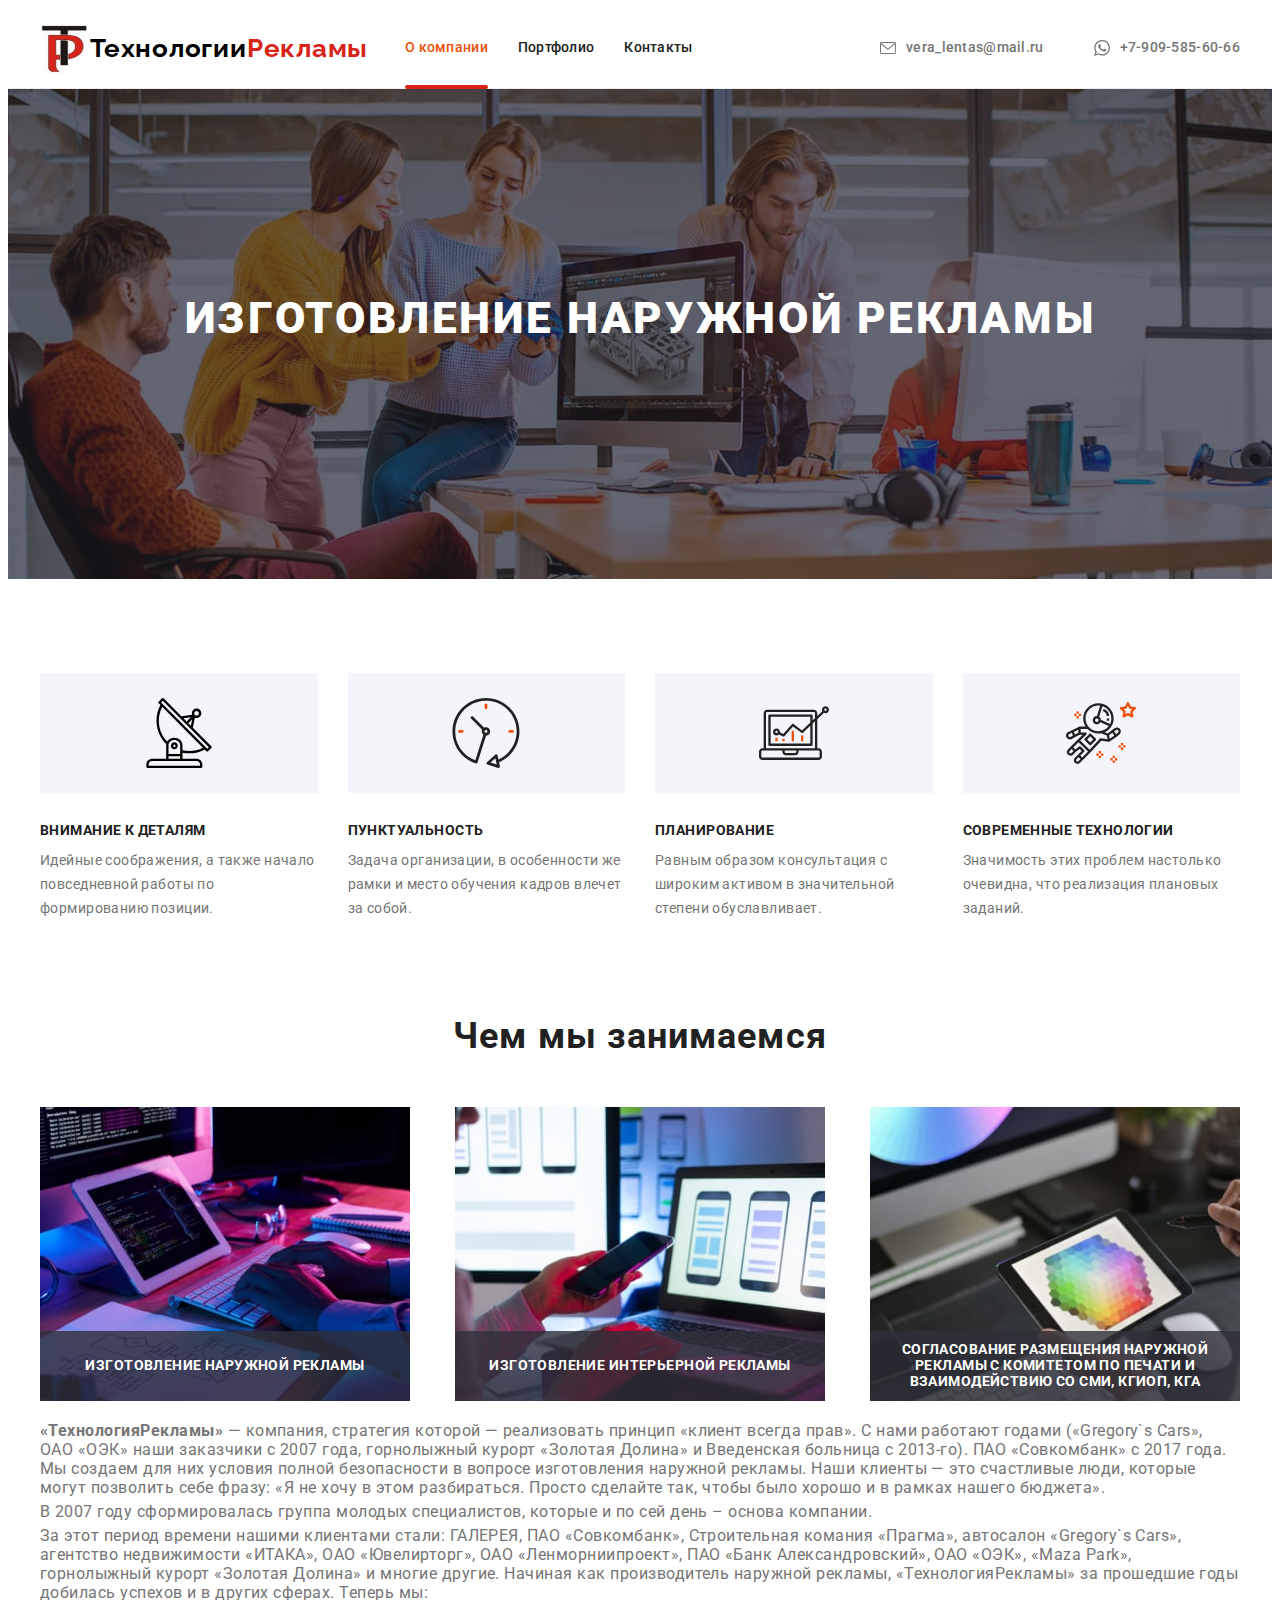
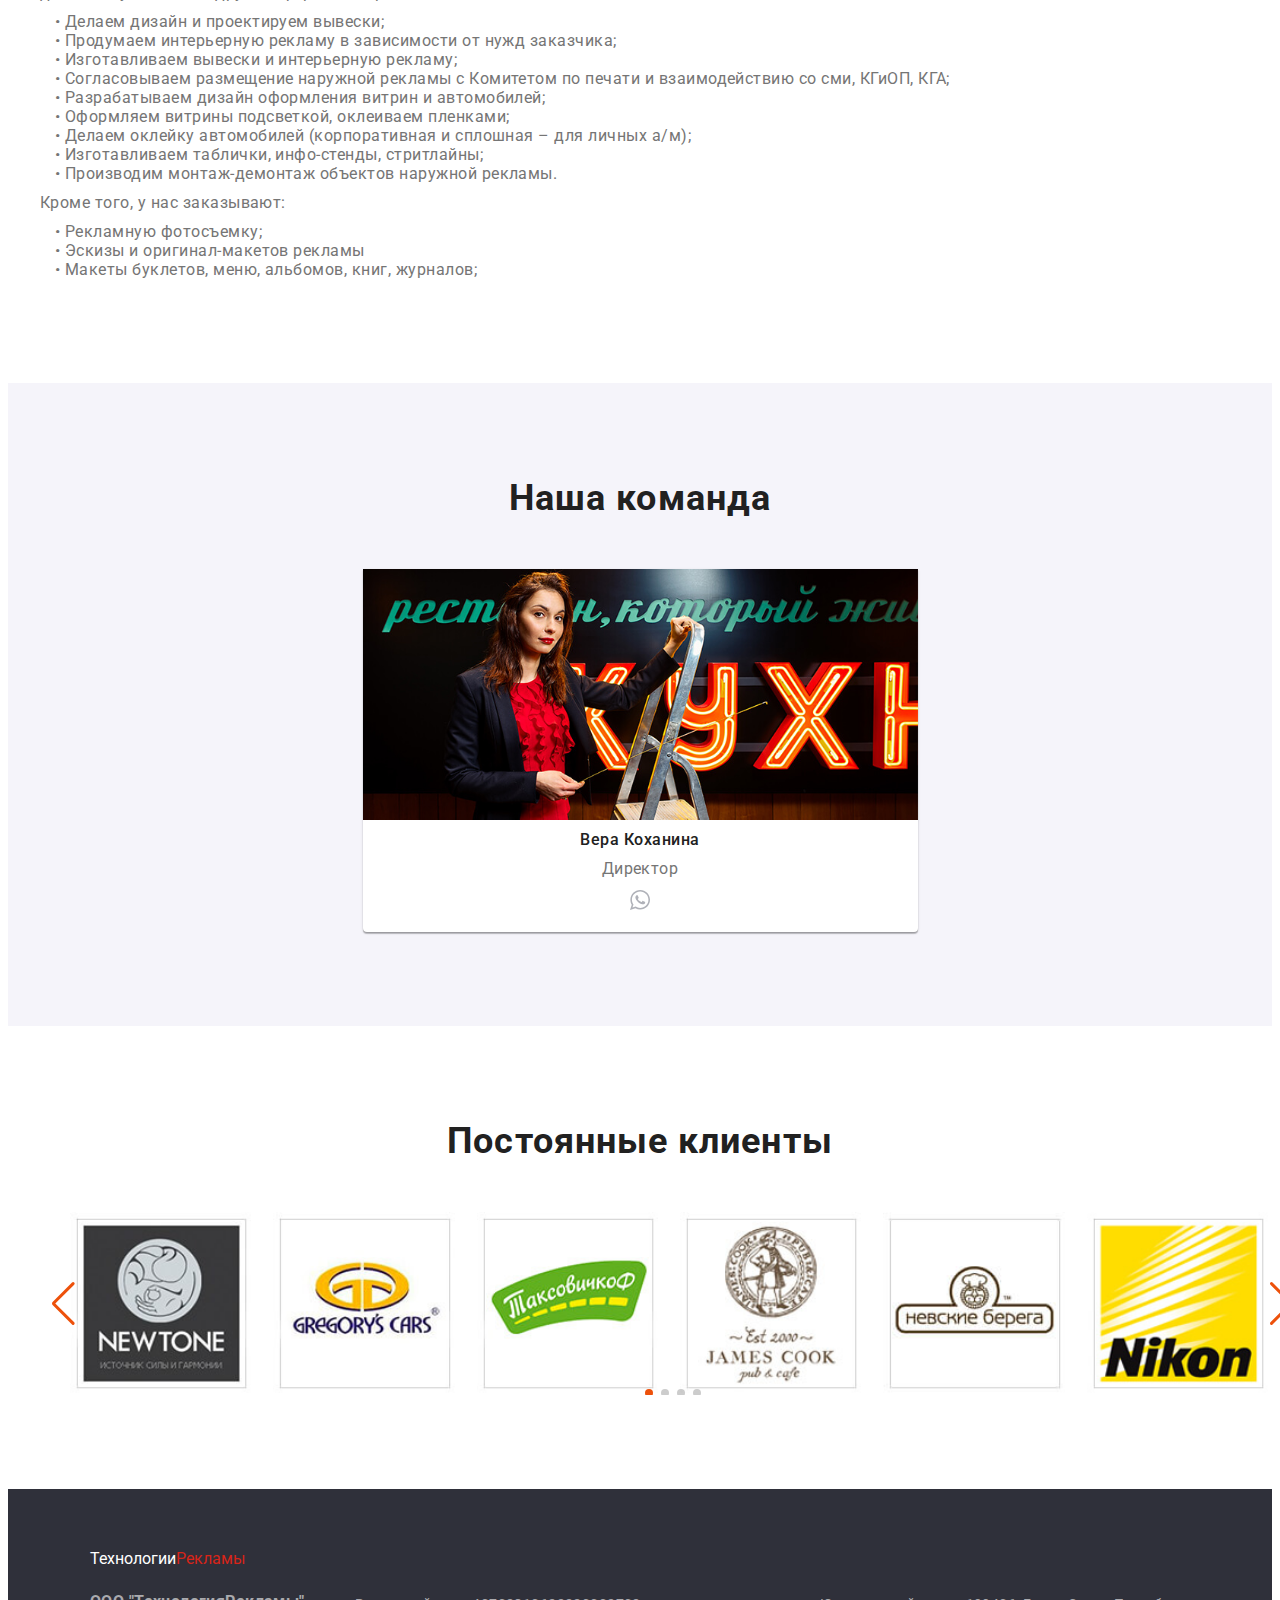
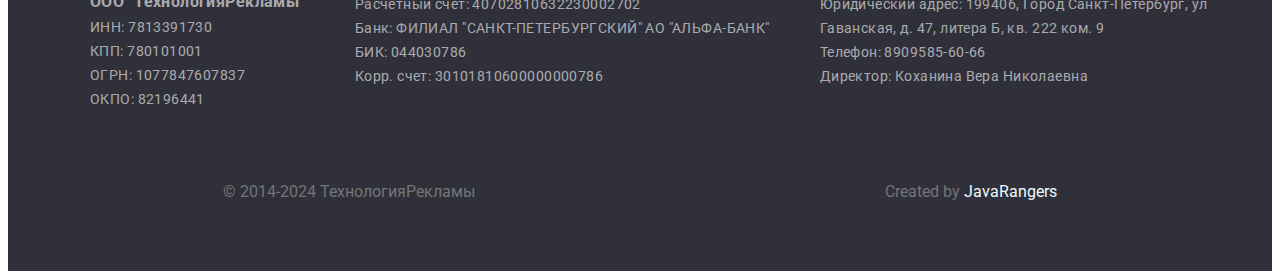
==== commit a40673ba: "add client swaper" ====
--- a/index.html
+++ b/index.html
@@ -15,8 +15,10 @@
     <link rel="stylesheet" href="https://cdnjs.cloudflare.com/ajax/libs/modern-normalize/1.1.0/modern-normalize.min.css"
         integrity="sha512-wpPYUAdjBVSE4KJnH1VR1HeZfpl1ub8YT/NKx4PuQ5NmX2tKuGu6U/JRp5y+Y8XG2tV+wKQpNHVUX03MfMFn9Q=="
         crossorigin="anonymous" referrerpolicy="no-referrer" />
+    <link rel="stylesheet" href="https://cdn.jsdelivr.net/npm/swiper@11/swiper-bundle.min.css" />
     <!-- <link rel="stylesheet" href="./css/styles.css"> -->
     <link rel="stylesheet" href="./css/main.min.css">
+
 </head>
 
 <body>
@@ -251,15 +253,7 @@
                 <ul class="team">
                     <li class="team__item">
                         <picture>
-                            <!-- <source
-                                srcset="./images/desktop/team_card_1@1x.jpg 1x, ./images/desktop/team_card_1@2x.jpg 2x"
-                                media="(min-width: 1200px)" />
-                            <source
-                                srcset="./images/tablet/team_card_1@1x.jpg 1x, ./images/tablet/team_card_1@2x.jpg 2x"
-                                media="(min-width: 768px)" />
-                            <source
-                                srcset="./images/mobile/team_card_1@1x.jpg 1x, ./images/mobile/team_card_1@2x.jpg 2x"
-                                media="(max-width: 767px)" /> -->
+
                             <img src="./images/foto_owner.jpg" alt="Игорь Демьяненко" width="270">
                         </picture>
                         <div class="team__card">
@@ -286,41 +280,45 @@
         <section class="section">
             <div class="conteiner">
                 <h2 class="section__title">Постоянные клиенты</h2>
-                <ul class="client-list">
-                    <li class="client-list__item">
-                        <a href="" class="client-list__link">
-                            <svg class="client-list__icon" width="106" height="60">
-                                <use href="./images/icons.svg#icon-Logo"></use>
-                            </svg>
-                            <!-- <img class="client-list__icon" src="./images/clients/arctik.jpg" alt="Logo" width="106"> -->
-                        </a>
-                    </li>
-                    <li class="client-list__item">
-                        <a href="" class="client-list__link"><svg class="client-list__icon" width="106" height="60">
-                                <use href="./images/icons.svg#icon-Logo2"></use>
-                            </svg></a>
-                    </li>
-                    <li class="client-list__item">
-                        <a href="" class="client-list__link"><svg class="client-list__icon" width="106" height="60">
-                                <use href="./images/icons.svg#icon-Logo3"></use>
-                            </svg></a>
-                    </li>
-                    <li class="client-list__item">
-                        <a href="" class="client-list__link"><svg class="client-list__icon" width="106" height="60">
-                                <use href="./images/icons.svg#icon-Logo4"></use>
-                            </svg></a>
-                    </li>
-                    <li class="client-list__item">
-                        <a href="" class="client-list__link"><svg class="client-list__icon" width="106" height="60">
-                                <use href="./images/icons.svg#icon-Logo5"></use>
-                            </svg></a>
-                    </li>
-                    <li class="client-list__item">
-                        <a href="" class="client-list__link"><svg class="client-list__icon" width="106" height="60">
-                                <use href="./images/icons.svg#icon-Logo6"></use>
-                            </svg></a>
-                    </li>
-                </ul>
+                <div class="swiper mySwiper">
+                    <div class="swiper-wrapper">
+                        <div class="swiper-slide"><img class="swiper-slide__img" src="./images/clients/admin-ajax.jpg"
+                                alt="Клиент 1"></div>
+                        <div class="swiper-slide"><img class="swiper-slide__img" src="./images/clients/arctik.jpg"
+                                alt="Клиент 1"></div>
+                        <div class="swiper-slide"><img class="swiper-slide__img" src="./images/clients/EFS-1.jpg"
+                                alt="Клиент 1"></div>
+                        <div class="swiper-slide"><img class="swiper-slide__img" src="./images/clients/jamescook.jpg"
+                                alt="Клиент 1"></div>
+                        <div class="swiper-slide"><img class="swiper-slide__img"
+                                src="./images/clients/nevskie_berega.jpg" alt="Клиент 1"></div>
+                        <div class="swiper-slide"><img class="swiper-slide__img" src="./images/clients/nikon.jpg"
+                                alt="Клиент 1"></div>
+                        <div class="swiper-slide"><img class="swiper-slide__img" src="./images/clients/Risunok11.jpg"
+                                alt="Клиент 1"></div>
+                        <div class="swiper-slide"><img class="swiper-slide__img" src="./images/clients/Risunok2.jpg"
+                                alt="Клиент 1"></div>
+                        <div class="swiper-slide"><img class="swiper-slide__img" src="./images/clients/Risunok4.jpg"
+                                alt="Клиент 1"></div>
+                        <div class="swiper-slide"><img class="swiper-slide__img" src="./images/clients/Risunok5.jpg"
+                                alt="Клиент 1"></div>
+                        <div class="swiper-slide"><img class="swiper-slide__img" src="./images/clients/Risunok6.jpg"
+                                alt="Клиент 1"></div>
+                        <div class="swiper-slide"><img class="swiper-slide__img" src="./images/clients/Risunok73.jpg"
+                                alt="Клиент 1"></div>
+                        <div class="swiper-slide"><img class="swiper-slide__img"
+                                src="./images/clients/skachanny-e-fajly-2.jpg" alt="Клиент 1"></div>
+                        <div class="swiper-slide"><img class="swiper-slide__img"
+                                src="./images/clients/skachanny-e-fajly-3.jpg" alt="Клиент 1"></div>
+                        <div class="swiper-slide"><img class="swiper-slide__img"
+                                src="./images/clients/skyproduction-KDZ.jpg" alt="Клиент 1"></div>
+                        <div class="swiper-slide"><img class="swiper-slide__img" src="./images/clients/uvelirtorg.jpg"
+                                alt="Клиент 1"></div>
+                    </div>
+                    <div class="swiper-button-next"></div>
+                    <div class="swiper-button-prev"></div>
+                    <div class="swiper-pagination"></div>
+                </div>
             </div>
         </section>
 
@@ -373,61 +371,10 @@
                     target="_blank">JavaRangers</a></p>
         </div>
     </footer>
-    <!-- Modal window -->
-
-    <div class="backdrop is-hidden" data-modal>
-        <div class="modal">
-            <button type="button" class="modal-button" data-modal-close>
-                <svg class="modal-icon" width="18" height="18">
-                    <use href="./images/icons.svg#icon-close-black"></use>
-                </svg>
-            </button>
-            <form class="form">
-                <h3 class="modal-title">Оставьте свои данные, мы вам перезвоним</h3>
-                <label for="username" class="form-label">Имя</label>
-                <div class="form-field">
-                    <input type="text" name="username" id="username" class="form-input" />
-                    <svg class="form-icon" width="18" height="18">
-                        <use href="./images/icons.svg#icon-person"></use>
-                    </svg>
-                </div>
-
-                <label for="tel" class="form-label">Телефон</label>
-                <div class="form-field">
-                    <input type="tel" name="tel" id="tel" class="form-input" />
-                    <svg class="form-icon" width="18" height="18">
-                        <use href="./images/icons.svg#icon-phone"></use>
-                    </svg>
-                </div>
-
-                <label for="mail" class="form-label">Почта</label>
-                <div class="form-field">
-                    <input type="email" name="mail" id="mail" class="form-input" />
-                    <svg class="form-icon" width="18" height="18">
-                        <use href="./images/icons.svg#icon-email"></use>
-                    </svg>
-                </div>
-                <div class="form-field comment">
-                    <label for="comment" class="form-comment">Комментарий</label>
-                    <textarea name="comment" id="comment" rows="10" placeholder="Введите текст"
-                        class="modal-text"></textarea>
-                </div>
-                <div class="form-check">
-                    <input type="checkbox" name="policy" id="input-check" value="policy"
-                        class="check-input visually-hidden" />
-                    <label for="input-check" class="check-text">
-                        <span class="box-icon"><svg class="check-icon" width="11" height="8">
-                                <use href="./images/icons.svg#icon-check"></use>
-                            </svg></span>
-                        Соглашаюсь с рассылкой и принимаю
-                        <a href="" class="policy-link">Условия договора</a></label>
-                </div>
-                <button type="submit" class="submit-button">Отправить</button>
-            </form>
-        </div>
-    </div>
-    <script src="./js/modal.js"></script>
     <script src="./js/menu.js"></script>
+    <script src="https://cdn.jsdelivr.net/npm/swiper@11/swiper-bundle.min.js"></script>
+    <script src="./js/swiper.js"></script>
+
 </body>
 
 </html>--- a/css/main.min.css
+++ b/css/main.min.css
@@ -1 +1 @@
-body{font-family:"Roboto",sans-serif;color:var(--main-title-color)}.no-scroll{overflow:hidden}p,h1,h2,h3,h4,h5,h6{margin:0px}ul{list-style:none;padding-left:0px;margin:0px}img{display:block;min-width:100%}a{text-decoration:none}.visually-hidden{position:absolute;white-space:nowrap;width:1px;height:1px;overflow:hidden;border:0;padding:0;clip:rect(0 0 0 0);clip-path:inset(50%);margin:-1px}:root{--header-color: #ffffff;--main-title-color: #212121;--main-text-color: #757575;--accent-color: #2196f3;--accent-color-red: #d82418;--accent-color-orange: #ed510b;--background-color: #2f303a;--header-link: #212121;--timing-duration: 250ms cubic-bezier(0.4, 0, 0.2, 1)}.button{color:var(--title-text-color);background-color:#f5f4fa;font-weight:500;font-size:16px;line-height:1.6;text-align:center;letter-spacing:.03em;cursor:pointer;border:rgba(0,0,0,0);border-radius:4px;padding:6px 22px;transition:background-color var(--timing-duration),color var(--timing-duration),box-shadow var(--timing-duration)}.button:hover,.button:focus,.button:active{background-color:var(--accent-color-orange);color:var(--header-color);box-shadow:0px 3px 1px rgba(0,0,0,.1),0px 1px 2px rgba(0,0,0,.08),0px 2px 2px rgba(0,0,0,.12);border-radius:4px}.button__blue{width:200px;height:50px;padding-top:10px;padding-bottom:10px;color:var(--header-color);background-color:var(--accent-color-orange);cursor:pointer}.button__blue:hover,.button__blue:focus,.button__blue:active{background-color:#1a8feb;color:var(--header-color)}.conteiner{padding-right:15px;padding-left:15px}@media screen and (min-width: 480px){.conteiner{width:480px;margin:0 auto}}@media screen and (min-width: 768px){.conteiner{width:768px}}@media screen and (min-width: 1200px){.conteiner{width:1200px}}.logo{font-family:"Raleway";font-weight:700;font-size:24px;line-height:1.17;letter-spacing:.03em;color:#000;width:134px;text-decoration:none}@media screen and (min-width: 1200px){.logo{width:145px;font-size:26px;line-height:1.19}}.logo__red{color:var(--accent-color-red)}.logo__light{color:var(--header-color)}.logo__img{display:block;min-width:50px;height:50px}.backdrop{position:fixed;top:0;left:0;width:100%;height:100%;background-color:rgba(0,0,0,.2);opacity:1;transition:opacity var(--timing-duration),visibility var(--timing-duration)}.backdrop.is-hidden{opacity:0;pointer-events:none;visibility:hidden}.backdrop.is-hidden .modal{transform:translate(-50%, -50%) scale(0.5);transition:transform var(--timing-duration)}.modal{position:relative;content:"";top:50%;left:50%;max-width:450px;max-height:609px;color:var(--main-text-color);font-family:Roboto,sans-serif;letter-spacing:.03em;background-color:var(--header-color);box-shadow:0px 1px 3px rgba(0,0,0,.12),0px 1px 1px rgba(0,0,0,.14),0px 2px 1px rgba(0,0,0,.2);border-radius:4px;transform:translate(-50%, -50%) scale(1);transition:transform var(--timing-duration),background-color var(--timing-duration),box-shadow var(--timing-duration)}@media screen and (min-width: 768px){.modal{position:absolute}}@media screen and (min-width: 1200px){.modal{width:528px;height:581px}}.modal-button{position:absolute;content:"";top:8px;right:8px;display:flex;justify-content:center;align-items:center;width:30px;height:30px;border-radius:50%;background-color:var(--header-color);cursor:pointer;border:1px solid rgba(0,0,0,.1)}.modal-icon{fill:currentColor;transition:fill var(--timing-duration)}.modal-button:hover .modal-icon,.modal-button:focus .modal-icon{fill:var(--accent-color)}.form{padding:40px;font-size:12px;line-height:1.16;letter-spacing:.01em}.modal-title{font-weight:700;font-size:20px;line-height:1.5;text-align:center;color:var(--main-title-color);margin-bottom:12px}@media screen and (min-width: 1200px){.modal-title{line-height:1.15}}.form-field{position:relative;margin-bottom:10px}.form-field.comment{margin-bottom:20px}.form-label{display:block;width:100%;margin-bottom:4px}.form-input{display:block;width:100%;height:40px;padding-left:42px;border:1px solid rgba(33,33,33,.2);border-radius:4px;transition:border-color var(--timing-duration)}.form-input:focus,.form-input:hover{border-color:var(--accent-color)}.form-input:focus+.form-icon,.form-input:hover+.form-icon{fill:var(--accent-color)}.form-icon{position:absolute;top:50%;left:12px;transform:translateY(-50%);transition:fill var(--timing-duration)}.form-comment{display:block;margin-bottom:4px}.modal-text:hover,.modal-text:focus{border-color:var(--accent-color)}.form-check{position:relative;display:flex;justify-content:center;align-items:center;margin-bottom:30px}.modal-text{display:block;width:100%;height:120px;font-size:12px;line-height:1.16;letter-spacing:.01em;resize:none;padding:12px 16px;border:1px solid rgba(33,33,33,.2);border-radius:4px;transition:border-color var(--timing-duration)}.modal-text::placeholder{color:rgba(117,117,117,.5)}.check-text{display:flex;align-items:center;font-size:12px;line-height:1.17;letter-spacing:.03em}@media screen and (min-width: 1200px){.check-text{font-size:14px;line-height:1.7}}.box-icon{display:flex;justify-content:center;align-items:center;width:16px;height:15px;margin-right:7px;border:2px solid var(--header-link);border-radius:2px;transition:background-color var(--timing-duration),border-color var(--timing-duration)}.check-input:checked+.check-text .box-icon{background-color:var(--accent-color);border-color:rgba(0,0,0,0)}.submit-button{width:200px;height:50px;display:flex;align-items:center;justify-content:center;margin-left:auto;margin-right:auto;color:var(--header-color);background-color:var(--accent-color);font-family:inherit;font-weight:700;font-size:16px;line-height:1.8;text-align:center;letter-spacing:.06em;cursor:pointer;box-shadow:0px 4px 4px rgba(0,0,0,.15);border-radius:4px;border:rgba(0,0,0,0)}.check-icon{display:flex;justify-content:center;align-items:center;fill:var(--header-color)}.policy-link{color:var(--accent-color)}.header-mobile{display:flex;justify-content:space-between;align-items:center;width:100%}@media screen and (min-width: 768px){.header-mobile{display:none}}.mob-menu{position:fixed;z-index:5;top:0;left:0;width:100vw;height:100vh;background:#fff}@media screen and (min-width: 768px){.mob-menu{display:none}}.mob-menu__list{display:flex;flex-direction:column;align-items:center}.mob-menu__box{display:flex;flex-direction:column;height:100%;max-width:768px;justify-content:space-between;padding:48px 40px;margin:auto;overflow-y:auto}.header-mobile__open-btn{padding:10px 0;border:none;background-color:rgba(0,0,0,0);cursor:pointer;fill:#212121;transition:fill var(--timing-duration)}.header-mobile__open-btn:hover,.header-mobile__open-btn:focus{fill:var(--accent-color-orange)}.header-mobile__close-btn{display:block;position:absolute;top:0;right:0;margin-left:auto;padding:10px 15px;border:none;background-color:rgba(0,0,0,0);cursor:pointer;fill:#212121;transition:fill var(--timing-duration)}.header-mobile__close-btn:hover,.header-mobile__close-btn:focus{fill:var(--accent-color-orange)}.is-hidden{opacity:0;pointer-events:none;visibility:hidden}.mob-menu__item{margin-bottom:32px}.mob-menu__link{font-weight:500;font-size:40px;line-height:1.17;letter-spacing:.02em;text-decoration:none;color:#212121;transition:color var(--timing-duration)}.mob-menu__link:hover,.mob-menu__link:focus{color:var(--accent-color-orange)}.mob-menu__connect-list{margin-bottom:64px;display:flex;flex-direction:column;align-items:center}.mob-menu__connect-item:first-child{margin-bottom:32px}.mob-menu__connect-link{font-weight:500;font-size:26px;line-height:1.18;letter-spacing:.02em;color:var(--accent-color-orange);transition:color var(--timing-duration)}.mob-menu__connect-link--email{font-weight:500;font-size:24px;line-height:1.17;letter-spacing:.02em;color:#757575;transition:color var(--timing-duration)}.mob-menu__connect-link--email:hover,.mob-menu__connect-link--email:focus{color:var(--accent-color-orange)}.mob-menu__soc-list{display:flex;justify-content:center}.mob-menu__soc-item:not(:last-child){margin-right:10px;border-right:1px solid rgba(33,33,33,.2)}.mob-menu__soc-link{font-weight:500;font-size:18px;line-height:1.22;letter-spacing:.02em;color:var(--accent-color-orange);padding-right:10px;transition:color var(--timing-duration)}.section{padding-top:60px;padding-bottom:60px}@media screen and (min-width: 1200px){.section{padding-top:94px;padding-bottom:94px}}.section--no-padding-top{padding-top:0}@media screen and (max-width: 1199px){.section--no-padding-top{display:none}}.section--other-background{background-color:#f5f4fa}.section__title{font-weight:700;font-size:28px;line-height:1.18;letter-spacing:.03em;color:var(--main-title-color);text-align:center;margin-bottom:30px}@media screen and (min-width: 1200px){.section__title{margin-bottom:50px;font-size:36px;line-height:1.17}}.main-nav{display:flex;align-items:center}@media screen and (max-width: 767.9px){.main-nav{display:none}}.navigation{display:flex;align-items:center;margin-left:170px;width:max-content}.navigation__item{position:relative;margin-right:15px}.navigation__item:not(:last-child){margin-right:30px}.navigation__link{display:inline-block;font-weight:500;font-size:14px;line-height:1.14;letter-spacing:.02em;color:var(--header-link);text-decoration:none;list-style:none;padding-top:32px;padding-bottom:32px;transition:color var(--timing-duration)}.navigation__link:hover,.navigation__link:focus,.navigation__link:active{color:var(--accent-color-orange)}.navigation__link--active{color:var(--accent-color-orange)}.navigation__link--active::after{position:absolute;content:"";width:100%;height:4px;left:0;bottom:-1px;border-radius:2px;background-color:var(--accent-color-red)}.header{border-bottom:1px solid #ececec;position:relative}.header__conteiner{display:flex;align-items:center}.connection{margin-left:auto;align-items:center}@media screen and (max-width: 767.8px){.connection{display:none}}@media screen and (min-width: 1200px){.connection{display:flex}}.connection__item{margin:0 auto}.connection .connection__item+.connection__item{margin-top:10px}@media screen and (min-width: 1200px){.connection .connection__item+.connection__item{margin-left:50px;margin-top:0}}.connection__link{display:flex;font-weight:500;font-size:12px;line-height:1.17;letter-spacing:.02em;color:var(--main-text-color);text-decoration:none;list-style:none;transition:color var(--timing-duration)}.connection__link:hover,.connection__link:focus,.connection__link:active{color:var(--accent-color-orange)}@media screen and (min-width: 1200px){.connection__link{padding-top:32px;padding-bottom:32px;font-size:14px;line-height:1.14}}.connection__icon{width:16px;height:16px;padding:0;margin:0 10px 0 0;align-items:center;fill:#757575}.connection__link:hover .connection__icon,.connection__link:focus .connection__icon,.connection__link:active .connection__icon{fill:var(--accent-color-orange)}.hero-content{max-width:100%;margin:0 auto;background-image:linear-gradient(to top, rgba(47, 48, 58, 0.4), rgba(47, 48, 58, 0.4)),url(../images/mobile/hero-mobile.jpg);background-color:#c4c4c4;background-size:cover;background-position:center;background-repeat:no-repeat;text-align:center;padding:118px 0}@media screen and (max-width: 767px){.hero-content{box-shadow:0px 4px 4px rgba(0,0,0,.25)}}@media screen and (min-width: 768px){.hero-content{background-image:linear-gradient(to top, rgba(47, 48, 58, 0.4), rgba(47, 48, 58, 0.4)),url(../images/tablet/hero-tablet.jpg)}}@media screen and (min-width: 1200px){.hero-content{background-image:linear-gradient(to top, rgba(47, 48, 58, 0.4), rgba(47, 48, 58, 0.4)),url(../images/desktop/hero-desktop.jpg);padding:200px 0;max-width:1600px}}.hero-content__title{font-weight:900;font-size:26px;line-height:1.62;letter-spacing:.06em;color:#fff;text-transform:uppercase;margin-top:0px;margin-bottom:30px}@media screen and (min-width: 1200px){.hero-content__title{font-size:44px;line-height:1.36}}@media screen and (min-width: 768px){.features{display:flex;flex-wrap:wrap;margin:-15px}}@media screen and (max-width: 767px){.features__item:not(:last-child){margin-bottom:30px}}@media screen and (min-width: 768px){.features__item{margin:15px;flex-basis:calc((100% - 60px)/2)}}@media screen and (min-width: 1200px){.features__item{flex-basis:calc((100% - 120px)/4)}}.features__title{font-weight:700;font-size:14px;line-height:1.14;letter-spacing:.03em;color:var(--main-title-color);text-transform:uppercase;margin-top:0px;margin-bottom:10px}@media screen and (max-width: 767px){.features__title{text-align:center}}.features__text{font-size:14px;line-height:1.71;letter-spacing:.03em;color:var(--main-text-color);margin-top:0px;margin-bottom:0px}.features__box{display:flex;justify-content:center;align-items:center;margin-bottom:30px;height:120px;background-color:#f5f4fa}.features__svg{width:70px;height:70px}.activities{display:flex;justify-content:space-between}.activities__card-text{display:flex;justify-content:center;align-items:center;position:absolute;width:100%;height:70px;left:0;bottom:0;font-weight:700;font-size:14px;line-height:1.14;letter-spacing:.03em;text-transform:uppercase;color:var(--header-color);background-color:rgba(47,48,58,.8);text-align:center;hyphens:auto;word-wrap:break-word}.activities__item{position:relative}.about-us__list{margin-top:10px;margin-bottom:10px;font-size:16px;letter-spacing:.03em;color:var(--main-text-color);padding-left:5px;margin-left:10px}.about-us__title{font-size:16px;font-weight:700}.about-us{margin-top:20px}.about-us__text{margin-top:5px;margin-bottom:5px;font-size:16px;letter-spacing:.03em;color:var(--main-text-color)}@media screen and (min-width: 768px){.team{display:flex;flex-wrap:wrap;margin:-15px;justify-content:center}}.team__title{font-weight:500;font-size:16px;line-height:1.19;letter-spacing:.03em;color:var(--main-title-color);margin-bottom:10px}.team__item{text-align:center;background:#fff;box-shadow:0px 1px 3px rgba(0,0,0,.12),0px 1px 1px rgba(0,0,0,.14),0px 2px 1px rgba(0,0,0,.2);border-radius:0px 0px 4px 4px}@media screen and (max-width: 767px){.team__item:not(:last-child){margin-bottom:30px}}@media screen and (min-width: 768px){.team__item{margin:15px;flex-basis:calc((100% - 60px)/2)}}@media screen and (min-width: 1200px){.team__item{flex-basis:calc((100% - 120px)/2)}}.team__text{font-size:16px;line-height:1.19;letter-spacing:.03em;color:var(--main-text-color)}.team__card{padding-top:10px;padding-bottom:10px}.social{display:flex;justify-content:center}.social__link{display:flex;width:44px;height:44px;border-radius:50%;justify-content:center;align-items:center;background-color:var(--header-color);transition:background-color var(--timing-duration)}.social__link:hover,.social__link:focus,.social__link:active{background-color:var(--accent-color-orange)}.social__link:hover .social__icon,.social__link:focus .social__icon,.social__link:active .social__icon{fill:#fff}.social__item+.social__item{margin-left:10px}.social__icon{fill:#afb1b8}.client-list{display:flex;flex-wrap:wrap;margin:-15px;align-content:space-between}.client-list__item{height:92px;margin:15px;flex-basis:calc((100% - 60px)/2)}@media screen and (min-width: 768px){.client-list__item{flex-basis:calc((100% - 90px)/3)}}@media screen and (min-width: 1200px){.client-list__item{flex-basis:calc((100% - 180px)/6)}}.client-list__link{display:flex;align-items:center;justify-content:center;width:100%;height:100%;color:#afb1b8;border:1px solid #afb1b8;box-sizing:border-box;border-radius:4px;cursor:pointer;transition:color var(--timing-duration),border-color var(--timing-duration)}.client-list__link:hover,.client-list__link:focus,.client-list__link:active{color:var(--accent-color);border-color:var(--accent-color)}.client-list__icon{fill:currentColor}.filters-list{display:flex;flex-wrap:wrap;justify-content:center;margin-bottom:40px}@media screen and (min-width: 768px){.filters-list{margin-bottom:30px}}@media screen and (min-width: 1200px){.filters-list{margin-bottom:50px}}@media screen and (max-width: 767px){.filters-list-item:not(:nth-last-child(-n+2)){margin-bottom:15px}}.filters-list-item:not(:last-child){margin-right:8px}@media screen and (min-width: 768px){.card-list{display:flex;flex-wrap:wrap;margin:-15px}}.card-list__item{background:#fff}@media screen and (max-width: 767px){.card-list__item:not(:last-child){margin-bottom:30px}}@media screen and (min-width: 768px){.card-list__item{margin:15px;max-width:354px;flex-basis:calc((100% - 60px)/2)}}@media screen and (min-width: 1200px){.card-list__item{max-width:370px;flex-basis:calc((100% - 90px)/3)}}.card-list__link{display:flex;flex-direction:column;height:100%;text-decoration:none;transition:box-shadow var(--timing-duration)}.card-list__link:hover,.card-list__link:focus{box-shadow:0px 1px 1px rgba(0,0,0,.12),0px 4px 4px rgba(0,0,0,.06),1px 4px 6px rgba(0,0,0,.16)}.card-box{flex-grow:1;padding:20px 24px;border:1px solid #eee}.card-box__title{font-weight:700;font-size:18px;line-height:2;letter-spacing:.06em;color:var(--main-title-color);margin-bottom:4px}.card-box__text{font-size:16px;line-height:1.88;letter-spacing:.03em;color:var(--main-text-color)}.card-box__text-overlay{position:absolute;content:"";top:0;left:0;width:100%;height:100%;font-size:18px;line-height:1.5;color:var(--header-color);padding:64px 24px;background-color:rgba(33,150,243,.9);transform:translateY(101%);transition:transform var(--timing-duration)}.card-list__link:hover .card-box__text-overlay,.card-list__link:focus .card-box__text-overlay{transform:translateY(0)}.card-box__text-overlay{font-size:18px;line-height:1.5;color:var(--header-color);padding:64px 24px}.card-list__overlay{position:relative;overflow:hidden}.zoom{transition:transform .3s ease;cursor:pointer}.zoom.zoomed{position:fixed;top:50%;left:50%;transform:translate(-50%, -50%) scale(2);z-index:10}:root{--timing-function: cubic-bezier(0.4, 0, 0.2, 1);--animation-duration: 250ms}.gallery{display:grid;max-width:1140px;grid-template-columns:repeat(auto-fit, minmax(320px, 1fr));grid-auto-rows:240px;grid-gap:12px;justify-content:center;padding:0;list-style:none;margin-left:auto;margin-right:auto}.gallery__item{position:relative;box-shadow:0px 1px 3px 0px rgba(0,0,0,.2),0px 1px 1px 0px rgba(0,0,0,.14),0px 2px 1px -1px rgba(0,0,0,.12)}.gallery__image:hover{transform:scale(1.03)}.gallery__image{height:100%;width:100%;object-fit:cover;transition:transform var(--animation-duration) var(--timing-function)}.gallery__link{display:block;text-decoration:none;height:100%}.gallery__link:hover{cursor:zoom-in}.footer-content{background-color:var(--background-color);padding-top:60px;padding-bottom:60px}@media screen and (min-width: 768px){.footer-tablet{display:flex;align-items:center;justify-content:space-around;color:#fff}}.info{margin-top:20px;margin-bottom:60px}.info{font-family:"Roboto";font-style:normal;font-weight:400;font-size:14px;line-height:1.71;letter-spacing:.03em;color:rgba(255,255,255,.6);text-decoration:none;transition:background-color var(--timing-duration)}.info:hover,.info:focus,.info:active{color:var(--accent-color-orange)}.address__map{font-family:"Roboto";font-style:normal;font-weight:400;font-size:14px;line-height:1.71;letter-spacing:.03em;color:#fff;text-decoration:none;transition:color var(--timing-duration)}.address__map:hover,.address__map:focus,.address__map:active{color:var(--accent-color)}.address__item:not(:last-child){margin-bottom:8px}@media screen and (min-width: 1200px){.address__item:not(:last-child){margin-bottom:9px}}@media screen and (min-width: 1200px){.footer-info2{margin-left:50px}}.footer-social__title{display:block;font-weight:700;font-size:14px;line-height:1.14;letter-spacing:.03em;color:var(--header-color);text-transform:uppercase;margin-top:0px;margin-bottom:20px}.footer-cont{text-align:center}@media screen and (min-width: 1200px){.footer-cont{display:flex;align-items:center;text-align:left}}.footer-info{margin:0;color:#fff}@media screen and (min-width: 1200px){.footer-info{margin-left:50px;width:max-content}}.footer-social__list{display:flex;justify-content:center}.footer-social__link{background:rgba(255,255,255,.1);display:flex;width:44px;height:44px;border-radius:50%;justify-content:center;align-items:center;transition:background-color var(--timing-duration)}.footer-social__link:hover,.footer-social__link:focus,.footer-social__link:active{background-color:var(--accent-color)}.footer-social__icon{fill:#fff}.footer-social__item+.footer-social__item{margin-left:10px}.no-wrap{white-space:nowrap}.footer-bottom{display:flex;justify-content:space-around;color:var(--main-text-color);padding:10px}.team-link{text-decoration:none;color:#f0f8ff}.team-link:hover,.team-link:focus,.team-link:active{color:var(--accent-color-orange)}@media screen and (min-width: 481px)and (max-width: 1199px){.subscribe-form{margin-top:60px}}@media screen and (min-width: 1200px){.subscribe-form{margin-left:auto}}.subscribe-form__container{align-items:center}@media screen and (min-width: 1200px){.subscribe-form__container{display:flex}}.subscribe-form__title{display:block;font-weight:700;font-size:14px;line-height:1.14;margin-bottom:20px;letter-spacing:.03em;text-transform:uppercase;color:var(--header-color)}.subscribe-form__mail{max-width:450px;width:100%;min-height:50px;background-color:rgba(0,0,0,0);margin-right:12px;padding-left:16px;font-size:16px;line-height:1.25;align-items:center;letter-spacing:.03em;color:var(--header-color);border:1px solid rgba(255,255,255,.3);filter:drop-shadow(0px 4px 4px rgba(0, 0, 0, 0.15));border-radius:4px;transition:border-color var(--timing-duration)}@media screen and (min-width: 1200px){.subscribe-form__mail{width:358px;align-items:center}}.subscribe-form__mail::placeholder{color:rgba(255,255,255,.6)}.subscribe-form__mail:focus{border-color:var(--accent-color)}.subscribe-button{margin:20px auto 0 auto;display:flex;justify-content:center;align-items:center;width:200px;height:50px;cursor:pointer;color:var(--header-color);background-color:var(--accent-color);border-color:rgba(0,0,0,0);font-family:inherit;font-weight:700;font-size:16px;line-height:1.8;text-align:center;letter-spacing:.06em;box-shadow:0px 4px 4px rgba(0,0,0,.15);border-radius:4px}@media screen and (min-width: 1200px){.subscribe-button{margin:0}}.subscribe-button__icon{margin-left:10px}/*# sourceMappingURL=main.min.css.map */+body{font-family:"Roboto",sans-serif;color:var(--main-title-color)}.no-scroll{overflow:hidden}p,h1,h2,h3,h4,h5,h6{margin:0px}ul{list-style:none;padding-left:0px;margin:0px}img{display:block;min-width:100%}a{text-decoration:none}.visually-hidden{position:absolute;white-space:nowrap;width:1px;height:1px;overflow:hidden;border:0;padding:0;clip:rect(0 0 0 0);clip-path:inset(50%);margin:-1px}:root{--header-color: #ffffff;--main-title-color: #212121;--main-text-color: #757575;--accent-color: #2196f3;--accent-color-red: #d82418;--accent-color-orange: #ed510b;--background-color: #2f303a;--header-link: #212121;--timing-duration: 250ms cubic-bezier(0.4, 0, 0.2, 1)}.button{color:var(--title-text-color);background-color:#f5f4fa;font-weight:500;font-size:16px;line-height:1.6;text-align:center;letter-spacing:.03em;cursor:pointer;border:rgba(0,0,0,0);border-radius:4px;padding:6px 22px;transition:background-color var(--timing-duration),color var(--timing-duration),box-shadow var(--timing-duration)}.button:hover,.button:focus,.button:active{background-color:var(--accent-color-orange);color:var(--header-color);box-shadow:0px 3px 1px rgba(0,0,0,.1),0px 1px 2px rgba(0,0,0,.08),0px 2px 2px rgba(0,0,0,.12);border-radius:4px}.button__blue{width:200px;height:50px;padding-top:10px;padding-bottom:10px;color:var(--header-color);background-color:var(--accent-color-orange);cursor:pointer}.button__blue:hover,.button__blue:focus,.button__blue:active{background-color:#1a8feb;color:var(--header-color)}.conteiner{padding-right:15px;padding-left:15px}@media screen and (min-width: 480px){.conteiner{width:480px;margin:0 auto}}@media screen and (min-width: 768px){.conteiner{width:768px}}@media screen and (min-width: 1200px){.conteiner{width:1200px}}.logo{font-family:"Raleway";font-weight:700;font-size:24px;line-height:1.17;letter-spacing:.03em;color:#000;width:134px;text-decoration:none}@media screen and (min-width: 1200px){.logo{width:145px;font-size:26px;line-height:1.19}}.logo__red{color:var(--accent-color-red)}.logo__light{color:var(--header-color)}.logo__img{display:block;min-width:50px;height:50px}.backdrop{position:fixed;top:0;left:0;width:100%;height:100%;background-color:rgba(0,0,0,.2);opacity:1;transition:opacity var(--timing-duration),visibility var(--timing-duration)}.backdrop.is-hidden{opacity:0;pointer-events:none;visibility:hidden}.backdrop.is-hidden .modal{transform:translate(-50%, -50%) scale(0.5);transition:transform var(--timing-duration)}.modal{position:relative;content:"";top:50%;left:50%;max-width:450px;max-height:609px;color:var(--main-text-color);font-family:Roboto,sans-serif;letter-spacing:.03em;background-color:var(--header-color);box-shadow:0px 1px 3px rgba(0,0,0,.12),0px 1px 1px rgba(0,0,0,.14),0px 2px 1px rgba(0,0,0,.2);border-radius:4px;transform:translate(-50%, -50%) scale(1);transition:transform var(--timing-duration),background-color var(--timing-duration),box-shadow var(--timing-duration)}@media screen and (min-width: 768px){.modal{position:absolute}}@media screen and (min-width: 1200px){.modal{width:528px;height:581px}}.modal-button{position:absolute;content:"";top:8px;right:8px;display:flex;justify-content:center;align-items:center;width:30px;height:30px;border-radius:50%;background-color:var(--header-color);cursor:pointer;border:1px solid rgba(0,0,0,.1)}.modal-icon{fill:currentColor;transition:fill var(--timing-duration)}.modal-button:hover .modal-icon,.modal-button:focus .modal-icon{fill:var(--accent-color)}.form{padding:40px;font-size:12px;line-height:1.16;letter-spacing:.01em}.modal-title{font-weight:700;font-size:20px;line-height:1.5;text-align:center;color:var(--main-title-color);margin-bottom:12px}@media screen and (min-width: 1200px){.modal-title{line-height:1.15}}.form-field{position:relative;margin-bottom:10px}.form-field.comment{margin-bottom:20px}.form-label{display:block;width:100%;margin-bottom:4px}.form-input{display:block;width:100%;height:40px;padding-left:42px;border:1px solid rgba(33,33,33,.2);border-radius:4px;transition:border-color var(--timing-duration)}.form-input:focus,.form-input:hover{border-color:var(--accent-color)}.form-input:focus+.form-icon,.form-input:hover+.form-icon{fill:var(--accent-color)}.form-icon{position:absolute;top:50%;left:12px;transform:translateY(-50%);transition:fill var(--timing-duration)}.form-comment{display:block;margin-bottom:4px}.modal-text:hover,.modal-text:focus{border-color:var(--accent-color)}.form-check{position:relative;display:flex;justify-content:center;align-items:center;margin-bottom:30px}.modal-text{display:block;width:100%;height:120px;font-size:12px;line-height:1.16;letter-spacing:.01em;resize:none;padding:12px 16px;border:1px solid rgba(33,33,33,.2);border-radius:4px;transition:border-color var(--timing-duration)}.modal-text::placeholder{color:rgba(117,117,117,.5)}.check-text{display:flex;align-items:center;font-size:12px;line-height:1.17;letter-spacing:.03em}@media screen and (min-width: 1200px){.check-text{font-size:14px;line-height:1.7}}.box-icon{display:flex;justify-content:center;align-items:center;width:16px;height:15px;margin-right:7px;border:2px solid var(--header-link);border-radius:2px;transition:background-color var(--timing-duration),border-color var(--timing-duration)}.check-input:checked+.check-text .box-icon{background-color:var(--accent-color);border-color:rgba(0,0,0,0)}.submit-button{width:200px;height:50px;display:flex;align-items:center;justify-content:center;margin-left:auto;margin-right:auto;color:var(--header-color);background-color:var(--accent-color);font-family:inherit;font-weight:700;font-size:16px;line-height:1.8;text-align:center;letter-spacing:.06em;cursor:pointer;box-shadow:0px 4px 4px rgba(0,0,0,.15);border-radius:4px;border:rgba(0,0,0,0)}.check-icon{display:flex;justify-content:center;align-items:center;fill:var(--header-color)}.policy-link{color:var(--accent-color)}.header-mobile{display:flex;justify-content:space-between;align-items:center;width:100%}@media screen and (min-width: 768px){.header-mobile{display:none}}.mob-menu{position:fixed;z-index:5;top:0;left:0;width:100vw;height:100vh;background:#fff}@media screen and (min-width: 768px){.mob-menu{display:none}}.mob-menu__list{display:flex;flex-direction:column;align-items:center}.mob-menu__box{display:flex;flex-direction:column;height:100%;max-width:768px;justify-content:space-between;padding:48px 40px;margin:auto;overflow-y:auto}.header-mobile__open-btn{padding:10px 0;border:none;background-color:rgba(0,0,0,0);cursor:pointer;fill:#212121;transition:fill var(--timing-duration)}.header-mobile__open-btn:hover,.header-mobile__open-btn:focus{fill:var(--accent-color-orange)}.header-mobile__close-btn{display:block;position:absolute;top:0;right:0;margin-left:auto;padding:10px 15px;border:none;background-color:rgba(0,0,0,0);cursor:pointer;fill:#212121;transition:fill var(--timing-duration)}.header-mobile__close-btn:hover,.header-mobile__close-btn:focus{fill:var(--accent-color-orange)}.is-hidden{opacity:0;pointer-events:none;visibility:hidden}.mob-menu__item{margin-bottom:32px}.mob-menu__link{font-weight:500;font-size:40px;line-height:1.17;letter-spacing:.02em;text-decoration:none;color:#212121;transition:color var(--timing-duration)}.mob-menu__link:hover,.mob-menu__link:focus{color:var(--accent-color-orange)}.mob-menu__connect-list{margin-bottom:64px;display:flex;flex-direction:column;align-items:center}.mob-menu__connect-item:first-child{margin-bottom:32px}.mob-menu__connect-link{font-weight:500;font-size:26px;line-height:1.18;letter-spacing:.02em;color:var(--accent-color-orange);transition:color var(--timing-duration)}.mob-menu__connect-link--email{font-weight:500;font-size:24px;line-height:1.17;letter-spacing:.02em;color:#757575;transition:color var(--timing-duration)}.mob-menu__connect-link--email:hover,.mob-menu__connect-link--email:focus{color:var(--accent-color-orange)}.mob-menu__soc-list{display:flex;justify-content:center}.mob-menu__soc-item:not(:last-child){margin-right:10px;border-right:1px solid rgba(33,33,33,.2)}.mob-menu__soc-link{font-weight:500;font-size:18px;line-height:1.22;letter-spacing:.02em;color:var(--accent-color-orange);padding-right:10px;transition:color var(--timing-duration)}.section{padding-top:60px;padding-bottom:60px}@media screen and (min-width: 1200px){.section{padding-top:94px;padding-bottom:94px}}.section--no-padding-top{padding-top:0}@media screen and (max-width: 1199px){.section--no-padding-top{display:none}}.section--other-background{background-color:#f5f4fa}.section__title{font-weight:700;font-size:28px;line-height:1.18;letter-spacing:.03em;color:var(--main-title-color);text-align:center;margin-bottom:30px}@media screen and (min-width: 1200px){.section__title{margin-bottom:50px;font-size:36px;line-height:1.17}}.main-nav{display:flex;align-items:center}@media screen and (max-width: 767.9px){.main-nav{display:none}}.navigation{display:flex;align-items:center;margin-left:170px;width:max-content}.navigation__item{position:relative;margin-right:15px}.navigation__item:not(:last-child){margin-right:30px}.navigation__link{display:inline-block;font-weight:500;font-size:14px;line-height:1.14;letter-spacing:.02em;color:var(--header-link);text-decoration:none;list-style:none;padding-top:32px;padding-bottom:32px;transition:color var(--timing-duration)}.navigation__link:hover,.navigation__link:focus,.navigation__link:active{color:var(--accent-color-orange)}.navigation__link--active{color:var(--accent-color-orange)}.navigation__link--active::after{position:absolute;content:"";width:100%;height:4px;left:0;bottom:-1px;border-radius:2px;background-color:var(--accent-color-red)}.header{border-bottom:1px solid #ececec;position:relative}.header__conteiner{display:flex;align-items:center}.connection{margin-left:auto;align-items:center}@media screen and (max-width: 767.8px){.connection{display:none}}@media screen and (min-width: 1200px){.connection{display:flex}}.connection__item{margin:0 auto}.connection .connection__item+.connection__item{margin-top:10px}@media screen and (min-width: 1200px){.connection .connection__item+.connection__item{margin-left:50px;margin-top:0}}.connection__link{display:flex;font-weight:500;font-size:12px;line-height:1.17;letter-spacing:.02em;color:var(--main-text-color);text-decoration:none;list-style:none;transition:color var(--timing-duration)}.connection__link:hover,.connection__link:focus,.connection__link:active{color:var(--accent-color-orange)}@media screen and (min-width: 1200px){.connection__link{padding-top:32px;padding-bottom:32px;font-size:14px;line-height:1.14}}.connection__icon{width:16px;height:16px;padding:0;margin:0 10px 0 0;align-items:center;fill:#757575}.connection__link:hover .connection__icon,.connection__link:focus .connection__icon,.connection__link:active .connection__icon{fill:var(--accent-color-orange)}.hero-content{max-width:100%;margin:0 auto;background-image:linear-gradient(to top, rgba(47, 48, 58, 0.4), rgba(47, 48, 58, 0.4)),url(../images/mobile/hero-mobile.jpg);background-color:#c4c4c4;background-size:cover;background-position:center;background-repeat:no-repeat;text-align:center;padding:118px 0}@media screen and (max-width: 767px){.hero-content{box-shadow:0px 4px 4px rgba(0,0,0,.25)}}@media screen and (min-width: 768px){.hero-content{background-image:linear-gradient(to top, rgba(47, 48, 58, 0.4), rgba(47, 48, 58, 0.4)),url(../images/tablet/hero-tablet.jpg)}}@media screen and (min-width: 1200px){.hero-content{background-image:linear-gradient(to top, rgba(47, 48, 58, 0.4), rgba(47, 48, 58, 0.4)),url(../images/desktop/hero-desktop.jpg);padding:200px 0;max-width:1600px}}.hero-content__title{font-weight:900;font-size:26px;line-height:1.62;letter-spacing:.06em;color:#fff;text-transform:uppercase;margin-top:0px;margin-bottom:30px}@media screen and (min-width: 1200px){.hero-content__title{font-size:44px;line-height:1.36}}@media screen and (min-width: 768px){.features{display:flex;flex-wrap:wrap;margin:-15px}}@media screen and (max-width: 767px){.features__item:not(:last-child){margin-bottom:30px}}@media screen and (min-width: 768px){.features__item{margin:15px;flex-basis:calc((100% - 60px)/2)}}@media screen and (min-width: 1200px){.features__item{flex-basis:calc((100% - 120px)/4)}}.features__title{font-weight:700;font-size:14px;line-height:1.14;letter-spacing:.03em;color:var(--main-title-color);text-transform:uppercase;margin-top:0px;margin-bottom:10px}@media screen and (max-width: 767px){.features__title{text-align:center}}.features__text{font-size:14px;line-height:1.71;letter-spacing:.03em;color:var(--main-text-color);margin-top:0px;margin-bottom:0px}.features__box{display:flex;justify-content:center;align-items:center;margin-bottom:30px;height:120px;background-color:#f5f4fa}.features__svg{width:70px;height:70px}.activities{display:flex;justify-content:space-between}.activities__card-text{display:flex;justify-content:center;align-items:center;position:absolute;width:100%;height:70px;left:0;bottom:0;font-weight:700;font-size:14px;line-height:1.14;letter-spacing:.03em;text-transform:uppercase;color:var(--header-color);background-color:rgba(47,48,58,.8);text-align:center;hyphens:auto;word-wrap:break-word}.activities__item{position:relative}.about-us__list{margin-top:10px;margin-bottom:10px;font-size:16px;letter-spacing:.03em;color:var(--main-text-color);padding-left:5px;margin-left:10px}.about-us__title{font-size:16px;font-weight:700}.about-us{margin-top:20px}.about-us__text{margin-top:5px;margin-bottom:5px;font-size:16px;letter-spacing:.03em;color:var(--main-text-color)}@media screen and (min-width: 768px){.team{display:flex;flex-wrap:wrap;margin:-15px;justify-content:center}}.team__title{font-weight:500;font-size:16px;line-height:1.19;letter-spacing:.03em;color:var(--main-title-color);margin-bottom:10px}.team__item{text-align:center;background:#fff;box-shadow:0px 1px 3px rgba(0,0,0,.12),0px 1px 1px rgba(0,0,0,.14),0px 2px 1px rgba(0,0,0,.2);border-radius:0px 0px 4px 4px}@media screen and (max-width: 767px){.team__item:not(:last-child){margin-bottom:30px}}@media screen and (min-width: 768px){.team__item{margin:15px;flex-basis:calc((100% - 60px)/2)}}@media screen and (min-width: 1200px){.team__item{flex-basis:calc((100% - 120px)/2)}}.team__text{font-size:16px;line-height:1.19;letter-spacing:.03em;color:var(--main-text-color)}.team__card{padding-top:10px;padding-bottom:10px}.social{display:flex;justify-content:center}.social__link{display:flex;width:44px;height:44px;border-radius:50%;justify-content:center;align-items:center;background-color:var(--header-color);transition:background-color var(--timing-duration)}.social__link:hover,.social__link:focus,.social__link:active{background-color:var(--accent-color-orange)}.social__link:hover .social__icon,.social__link:focus .social__icon,.social__link:active .social__icon{fill:#fff}.social__item+.social__item{margin-left:10px}.social__icon{fill:#afb1b8}.client-list{display:flex;flex-wrap:wrap;margin:-15px;align-content:space-between}.client-list__item{height:92px;margin:15px;flex-basis:calc((100% - 60px)/2)}@media screen and (min-width: 768px){.client-list__item{flex-basis:calc((100% - 90px)/3)}}@media screen and (min-width: 1200px){.client-list__item{flex-basis:calc((100% - 180px)/6)}}.client-list__link{display:flex;align-items:center;justify-content:center;width:100%;height:100%;color:#afb1b8;border:1px solid #afb1b8;box-sizing:border-box;border-radius:4px;cursor:pointer;transition:color var(--timing-duration),border-color var(--timing-duration)}.client-list__link:hover,.client-list__link:focus,.client-list__link:active{color:var(--accent-color);border-color:var(--accent-color)}.client-list__icon{fill:currentColor}.swiper{width:100%;height:100%;padding-left:30px;padding-right:35px}.swiper-slide .swiper-slide-next{text-align:center;font-size:18px;background:#fff;display:flex;justify-content:center;align-items:center}.swiper-slide__img{display:block;object-fit:cover}.swiper-pagination{height:5px}.swiper-pagination-bullet-active{background:var(--accent-color-orange)}.swiper-button-next,.swiper-button-prev{z-index:5;color:var(--accent-color-orange)}.filters-list{display:flex;flex-wrap:wrap;justify-content:center;margin-bottom:40px}@media screen and (min-width: 768px){.filters-list{margin-bottom:30px}}@media screen and (min-width: 1200px){.filters-list{margin-bottom:50px}}@media screen and (max-width: 767px){.filters-list-item:not(:nth-last-child(-n+2)){margin-bottom:15px}}.filters-list-item:not(:last-child){margin-right:8px}@media screen and (min-width: 768px){.card-list{display:flex;flex-wrap:wrap;margin:-15px}}.card-list__item{background:#fff}@media screen and (max-width: 767px){.card-list__item:not(:last-child){margin-bottom:30px}}@media screen and (min-width: 768px){.card-list__item{margin:15px;max-width:354px;flex-basis:calc((100% - 60px)/2)}}@media screen and (min-width: 1200px){.card-list__item{max-width:370px;flex-basis:calc((100% - 90px)/3)}}.card-list__link{display:flex;flex-direction:column;height:100%;text-decoration:none;transition:box-shadow var(--timing-duration)}.card-list__link:hover,.card-list__link:focus{box-shadow:0px 1px 1px rgba(0,0,0,.12),0px 4px 4px rgba(0,0,0,.06),1px 4px 6px rgba(0,0,0,.16)}.card-box{flex-grow:1;padding:20px 24px;border:1px solid #eee}.card-box__title{font-weight:700;font-size:18px;line-height:2;letter-spacing:.06em;color:var(--main-title-color);margin-bottom:4px}.card-box__text{font-size:16px;line-height:1.88;letter-spacing:.03em;color:var(--main-text-color)}.card-box__text-overlay{position:absolute;content:"";top:0;left:0;width:100%;height:100%;font-size:18px;line-height:1.5;color:var(--header-color);padding:64px 24px;background-color:rgba(33,150,243,.9);transform:translateY(101%);transition:transform var(--timing-duration)}.card-list__link:hover .card-box__text-overlay,.card-list__link:focus .card-box__text-overlay{transform:translateY(0)}.card-box__text-overlay{font-size:18px;line-height:1.5;color:var(--header-color);padding:64px 24px}.card-list__overlay{position:relative;overflow:hidden}.zoom{transition:transform .3s ease;cursor:pointer}.zoom.zoomed{position:fixed;top:50%;left:50%;transform:translate(-50%, -50%) scale(2);z-index:10}:root{--timing-function: cubic-bezier(0.4, 0, 0.2, 1);--animation-duration: 250ms}.gallery{display:grid;max-width:1140px;grid-template-columns:repeat(auto-fit, minmax(320px, 1fr));grid-auto-rows:240px;grid-gap:12px;justify-content:center;padding:0;list-style:none;margin-left:auto;margin-right:auto}.gallery__item{position:relative;box-shadow:0px 1px 3px 0px rgba(0,0,0,.2),0px 1px 1px 0px rgba(0,0,0,.14),0px 2px 1px -1px rgba(0,0,0,.12)}.gallery__image:hover{transform:scale(1.03)}.gallery__image{height:100%;width:100%;object-fit:cover;transition:transform var(--animation-duration) var(--timing-function)}.gallery__link{display:block;text-decoration:none;height:100%}.gallery__link:hover{cursor:zoom-in}.footer-content{background-color:var(--background-color);padding-top:60px;padding-bottom:60px}@media screen and (min-width: 768px){.footer-tablet{display:flex;align-items:center;justify-content:space-around;color:#fff}}.info{margin-top:20px;margin-bottom:60px}.info{font-family:"Roboto";font-style:normal;font-weight:400;font-size:14px;line-height:1.71;letter-spacing:.03em;color:rgba(255,255,255,.6);text-decoration:none;transition:background-color var(--timing-duration)}.info:hover,.info:focus,.info:active{color:var(--accent-color-orange)}.address__map{font-family:"Roboto";font-style:normal;font-weight:400;font-size:14px;line-height:1.71;letter-spacing:.03em;color:#fff;text-decoration:none;transition:color var(--timing-duration)}.address__map:hover,.address__map:focus,.address__map:active{color:var(--accent-color)}.address__item:not(:last-child){margin-bottom:8px}@media screen and (min-width: 1200px){.address__item:not(:last-child){margin-bottom:9px}}@media screen and (min-width: 1200px){.footer-info2{margin-left:50px}}.footer-social__title{display:block;font-weight:700;font-size:14px;line-height:1.14;letter-spacing:.03em;color:var(--header-color);text-transform:uppercase;margin-top:0px;margin-bottom:20px}.footer-cont{text-align:center}@media screen and (min-width: 1200px){.footer-cont{display:flex;align-items:center;text-align:left}}.footer-info{margin:0;color:#fff}@media screen and (min-width: 1200px){.footer-info{margin-left:50px;width:max-content}}.footer-social__list{display:flex;justify-content:center}.footer-social__link{background:rgba(255,255,255,.1);display:flex;width:44px;height:44px;border-radius:50%;justify-content:center;align-items:center;transition:background-color var(--timing-duration)}.footer-social__link:hover,.footer-social__link:focus,.footer-social__link:active{background-color:var(--accent-color)}.footer-social__icon{fill:#fff}.footer-social__item+.footer-social__item{margin-left:10px}.no-wrap{white-space:nowrap}.footer-bottom{display:flex;justify-content:space-around;color:var(--main-text-color);padding:10px}.team-link{text-decoration:none;color:#f0f8ff}.team-link:hover,.team-link:focus,.team-link:active{color:var(--accent-color-orange)}@media screen and (min-width: 481px)and (max-width: 1199px){.subscribe-form{margin-top:60px}}@media screen and (min-width: 1200px){.subscribe-form{margin-left:auto}}.subscribe-form__container{align-items:center}@media screen and (min-width: 1200px){.subscribe-form__container{display:flex}}.subscribe-form__title{display:block;font-weight:700;font-size:14px;line-height:1.14;margin-bottom:20px;letter-spacing:.03em;text-transform:uppercase;color:var(--header-color)}.subscribe-form__mail{max-width:450px;width:100%;min-height:50px;background-color:rgba(0,0,0,0);margin-right:12px;padding-left:16px;font-size:16px;line-height:1.25;align-items:center;letter-spacing:.03em;color:var(--header-color);border:1px solid rgba(255,255,255,.3);filter:drop-shadow(0px 4px 4px rgba(0, 0, 0, 0.15));border-radius:4px;transition:border-color var(--timing-duration)}@media screen and (min-width: 1200px){.subscribe-form__mail{width:358px;align-items:center}}.subscribe-form__mail::placeholder{color:rgba(255,255,255,.6)}.subscribe-form__mail:focus{border-color:var(--accent-color)}.subscribe-button{margin:20px auto 0 auto;display:flex;justify-content:center;align-items:center;width:200px;height:50px;cursor:pointer;color:var(--header-color);background-color:var(--accent-color);border-color:rgba(0,0,0,0);font-family:inherit;font-weight:700;font-size:16px;line-height:1.8;text-align:center;letter-spacing:.06em;box-shadow:0px 4px 4px rgba(0,0,0,.15);border-radius:4px}@media screen and (min-width: 1200px){.subscribe-button{margin:0}}.subscribe-button__icon{margin-left:10px}/*# sourceMappingURL=main.min.css.map */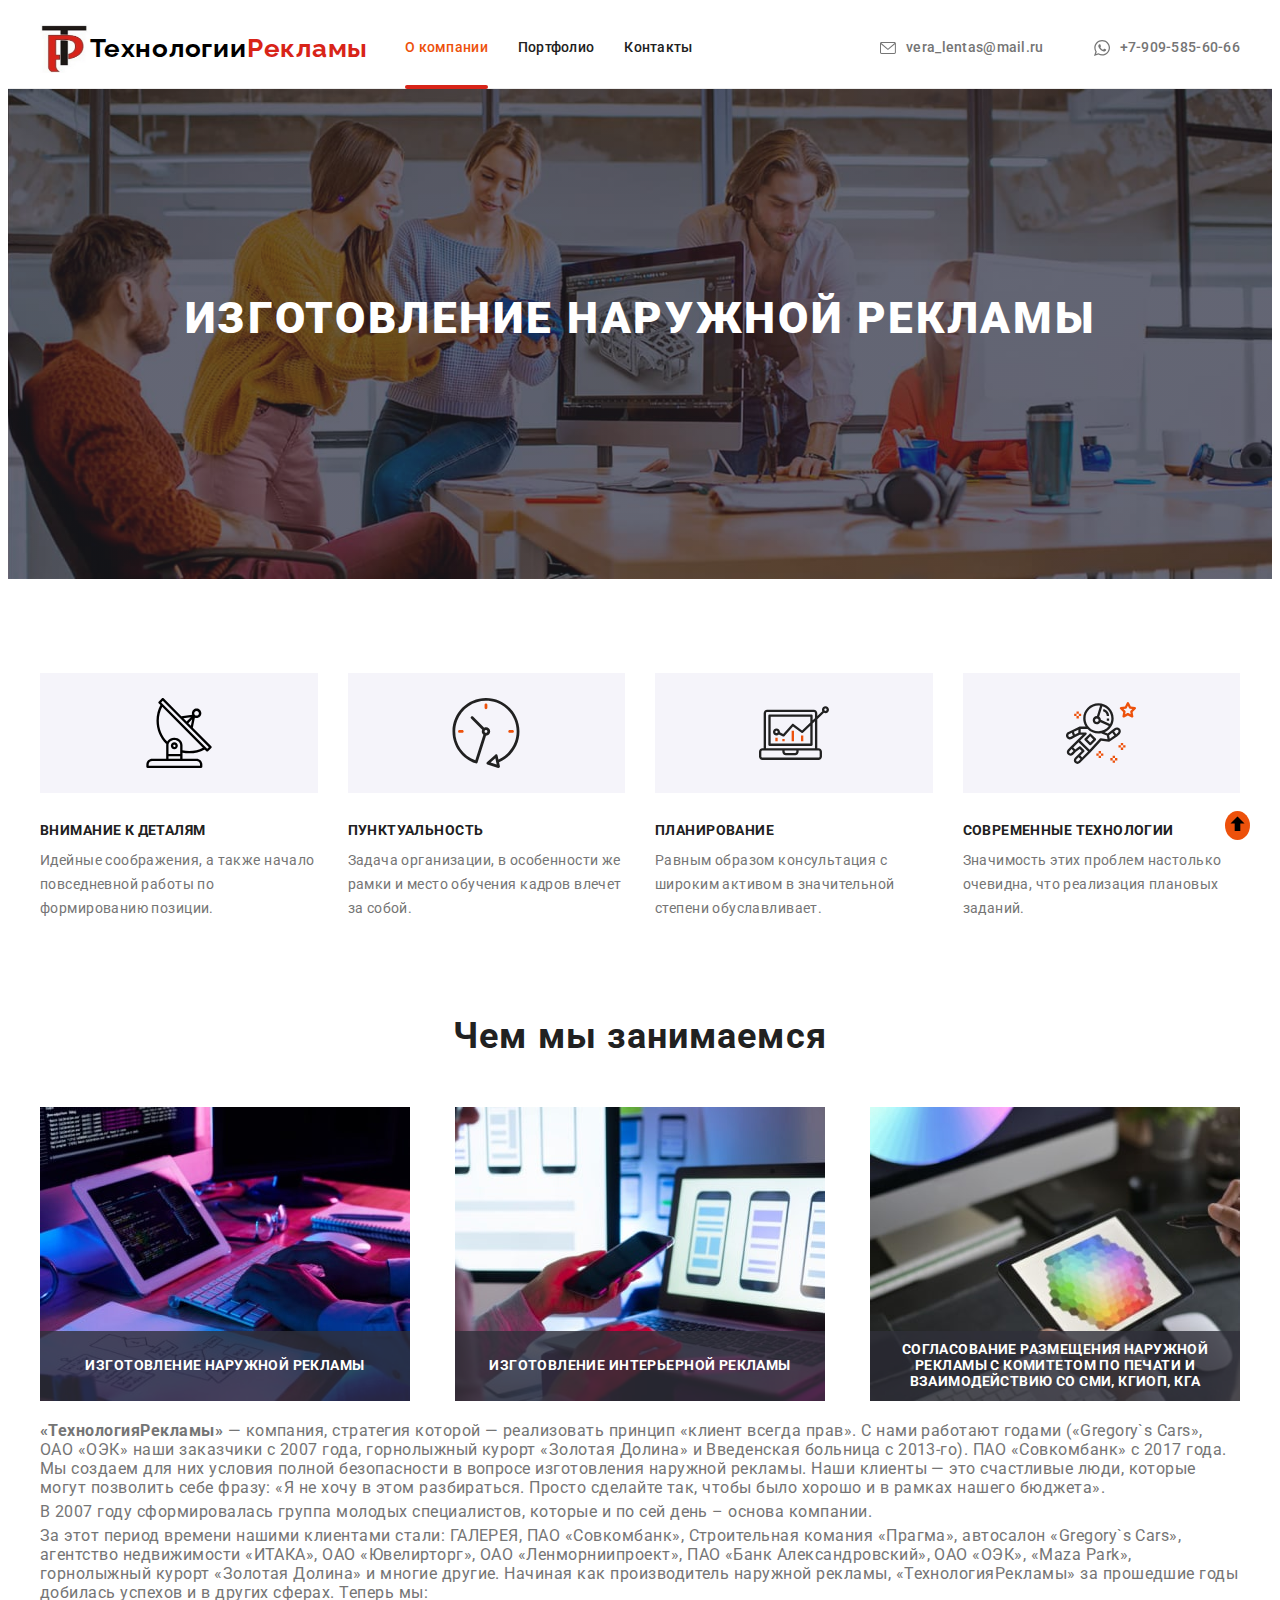
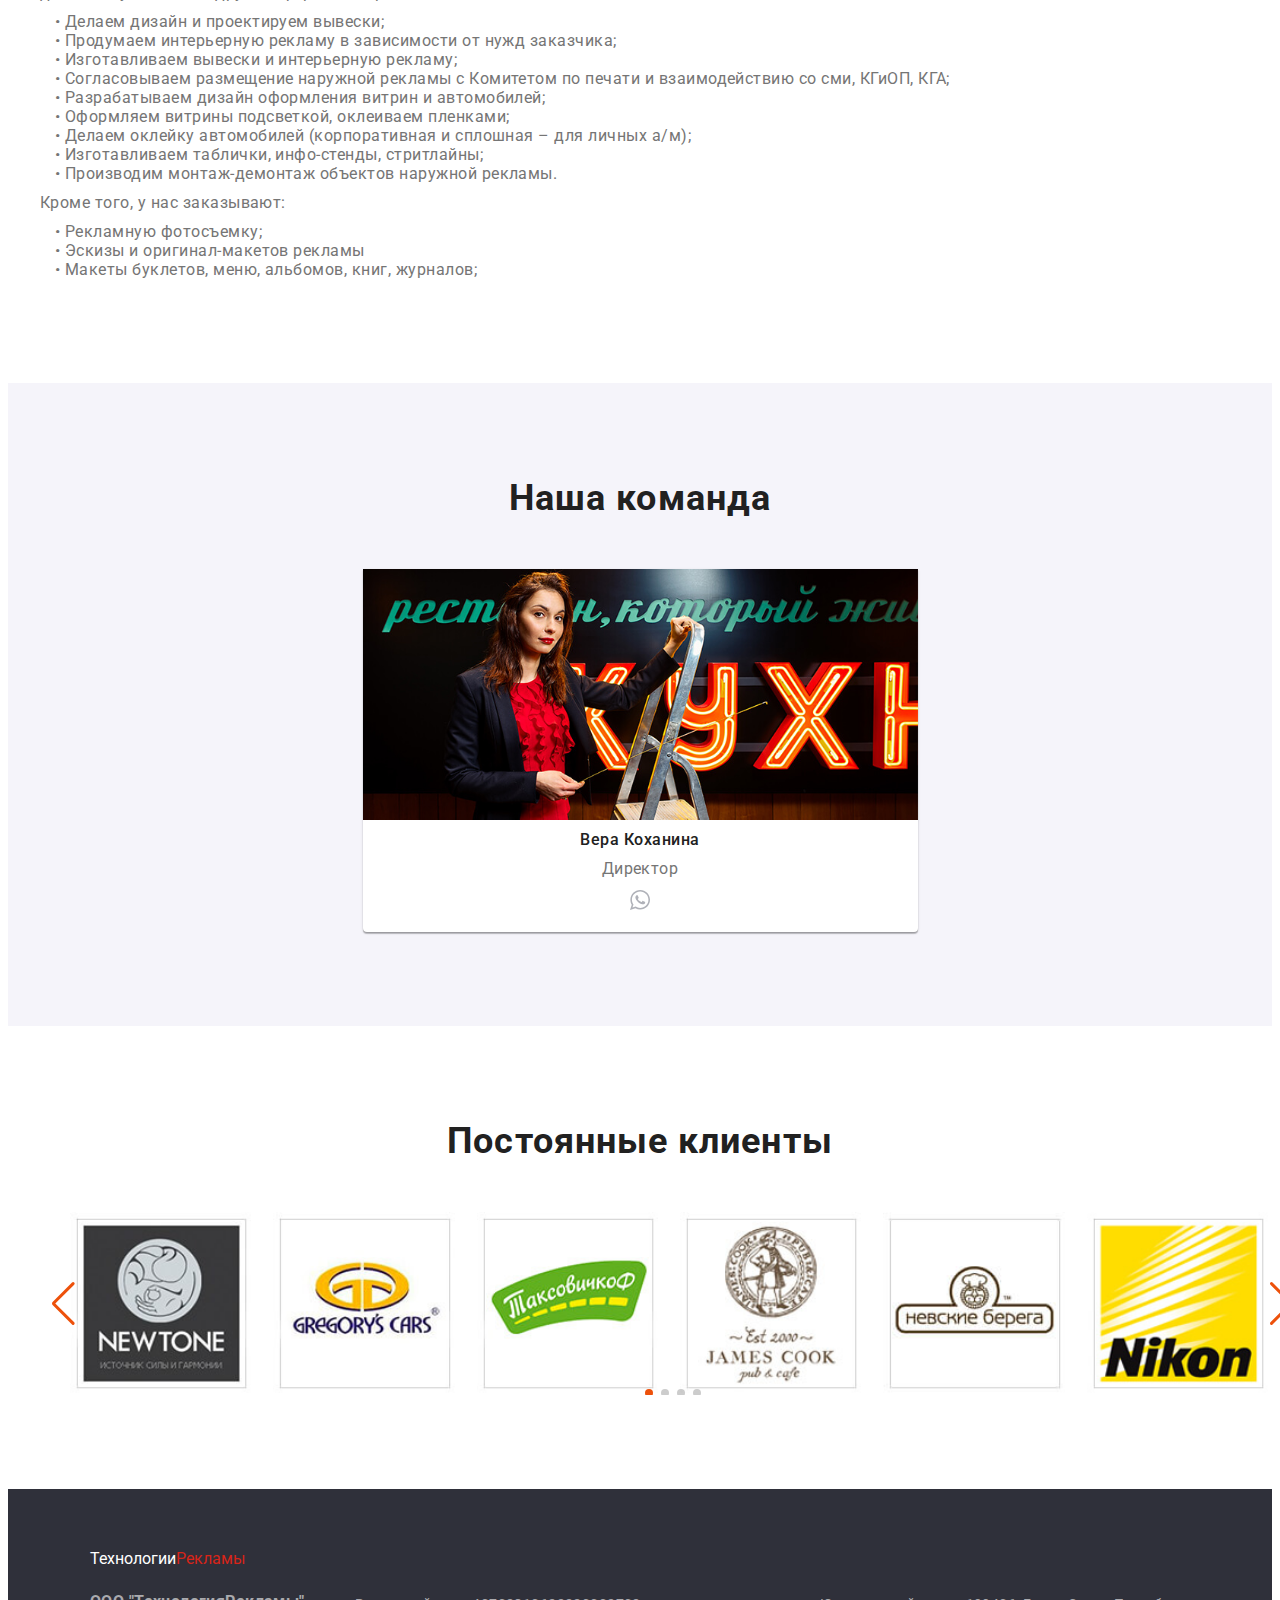
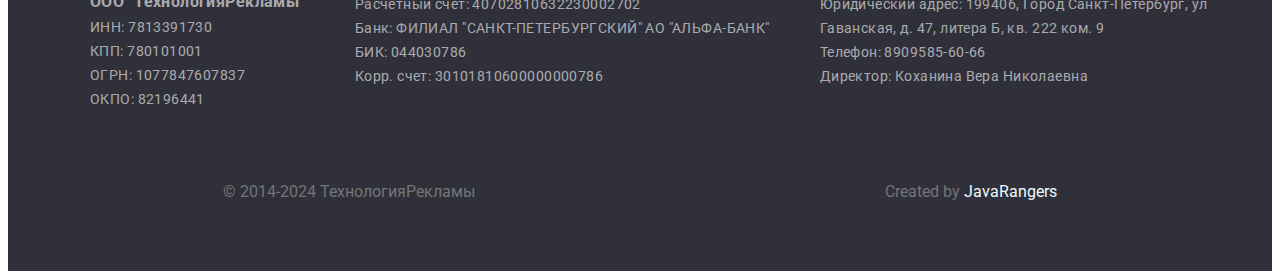
==== commit 7deb7e78: "add ancore button" ====
--- a/index.html
+++ b/index.html
@@ -24,7 +24,7 @@
 <body>
 
     <!-------Header------ -->
-    <header class="header">
+    <header class="header" id="header">
         <div class="conteiner header__conteiner">
             <div class="header-mobile">
                 <a href="./index.html" class="logo">Технология<span class="logo__red">Рекламы</span></a>
@@ -371,6 +371,14 @@
                     target="_blank">JavaRangers</a></p>
         </div>
     </footer>
+    <!-- Button anchor -->
+    <div>
+        <a href="#header" class="btn-anchor">
+            <svg width="15" height="15" class="btn-anchor__icon">
+                <use href="./images/icons.svg#icon-arrow-up"></use>
+            </svg>
+        </a>
+    </div>
     <script src="./js/menu.js"></script>
     <script src="https://cdn.jsdelivr.net/npm/swiper@11/swiper-bundle.min.js"></script>
     <script src="./js/swiper.js"></script>
--- a/css/main.min.css
+++ b/css/main.min.css
@@ -1 +1 @@
-body{font-family:"Roboto",sans-serif;color:var(--main-title-color)}.no-scroll{overflow:hidden}p,h1,h2,h3,h4,h5,h6{margin:0px}ul{list-style:none;padding-left:0px;margin:0px}img{display:block;min-width:100%}a{text-decoration:none}.visually-hidden{position:absolute;white-space:nowrap;width:1px;height:1px;overflow:hidden;border:0;padding:0;clip:rect(0 0 0 0);clip-path:inset(50%);margin:-1px}:root{--header-color: #ffffff;--main-title-color: #212121;--main-text-color: #757575;--accent-color: #2196f3;--accent-color-red: #d82418;--accent-color-orange: #ed510b;--background-color: #2f303a;--header-link: #212121;--timing-duration: 250ms cubic-bezier(0.4, 0, 0.2, 1)}.button{color:var(--title-text-color);background-color:#f5f4fa;font-weight:500;font-size:16px;line-height:1.6;text-align:center;letter-spacing:.03em;cursor:pointer;border:rgba(0,0,0,0);border-radius:4px;padding:6px 22px;transition:background-color var(--timing-duration),color var(--timing-duration),box-shadow var(--timing-duration)}.button:hover,.button:focus,.button:active{background-color:var(--accent-color-orange);color:var(--header-color);box-shadow:0px 3px 1px rgba(0,0,0,.1),0px 1px 2px rgba(0,0,0,.08),0px 2px 2px rgba(0,0,0,.12);border-radius:4px}.button__blue{width:200px;height:50px;padding-top:10px;padding-bottom:10px;color:var(--header-color);background-color:var(--accent-color-orange);cursor:pointer}.button__blue:hover,.button__blue:focus,.button__blue:active{background-color:#1a8feb;color:var(--header-color)}.conteiner{padding-right:15px;padding-left:15px}@media screen and (min-width: 480px){.conteiner{width:480px;margin:0 auto}}@media screen and (min-width: 768px){.conteiner{width:768px}}@media screen and (min-width: 1200px){.conteiner{width:1200px}}.logo{font-family:"Raleway";font-weight:700;font-size:24px;line-height:1.17;letter-spacing:.03em;color:#000;width:134px;text-decoration:none}@media screen and (min-width: 1200px){.logo{width:145px;font-size:26px;line-height:1.19}}.logo__red{color:var(--accent-color-red)}.logo__light{color:var(--header-color)}.logo__img{display:block;min-width:50px;height:50px}.backdrop{position:fixed;top:0;left:0;width:100%;height:100%;background-color:rgba(0,0,0,.2);opacity:1;transition:opacity var(--timing-duration),visibility var(--timing-duration)}.backdrop.is-hidden{opacity:0;pointer-events:none;visibility:hidden}.backdrop.is-hidden .modal{transform:translate(-50%, -50%) scale(0.5);transition:transform var(--timing-duration)}.modal{position:relative;content:"";top:50%;left:50%;max-width:450px;max-height:609px;color:var(--main-text-color);font-family:Roboto,sans-serif;letter-spacing:.03em;background-color:var(--header-color);box-shadow:0px 1px 3px rgba(0,0,0,.12),0px 1px 1px rgba(0,0,0,.14),0px 2px 1px rgba(0,0,0,.2);border-radius:4px;transform:translate(-50%, -50%) scale(1);transition:transform var(--timing-duration),background-color var(--timing-duration),box-shadow var(--timing-duration)}@media screen and (min-width: 768px){.modal{position:absolute}}@media screen and (min-width: 1200px){.modal{width:528px;height:581px}}.modal-button{position:absolute;content:"";top:8px;right:8px;display:flex;justify-content:center;align-items:center;width:30px;height:30px;border-radius:50%;background-color:var(--header-color);cursor:pointer;border:1px solid rgba(0,0,0,.1)}.modal-icon{fill:currentColor;transition:fill var(--timing-duration)}.modal-button:hover .modal-icon,.modal-button:focus .modal-icon{fill:var(--accent-color)}.form{padding:40px;font-size:12px;line-height:1.16;letter-spacing:.01em}.modal-title{font-weight:700;font-size:20px;line-height:1.5;text-align:center;color:var(--main-title-color);margin-bottom:12px}@media screen and (min-width: 1200px){.modal-title{line-height:1.15}}.form-field{position:relative;margin-bottom:10px}.form-field.comment{margin-bottom:20px}.form-label{display:block;width:100%;margin-bottom:4px}.form-input{display:block;width:100%;height:40px;padding-left:42px;border:1px solid rgba(33,33,33,.2);border-radius:4px;transition:border-color var(--timing-duration)}.form-input:focus,.form-input:hover{border-color:var(--accent-color)}.form-input:focus+.form-icon,.form-input:hover+.form-icon{fill:var(--accent-color)}.form-icon{position:absolute;top:50%;left:12px;transform:translateY(-50%);transition:fill var(--timing-duration)}.form-comment{display:block;margin-bottom:4px}.modal-text:hover,.modal-text:focus{border-color:var(--accent-color)}.form-check{position:relative;display:flex;justify-content:center;align-items:center;margin-bottom:30px}.modal-text{display:block;width:100%;height:120px;font-size:12px;line-height:1.16;letter-spacing:.01em;resize:none;padding:12px 16px;border:1px solid rgba(33,33,33,.2);border-radius:4px;transition:border-color var(--timing-duration)}.modal-text::placeholder{color:rgba(117,117,117,.5)}.check-text{display:flex;align-items:center;font-size:12px;line-height:1.17;letter-spacing:.03em}@media screen and (min-width: 1200px){.check-text{font-size:14px;line-height:1.7}}.box-icon{display:flex;justify-content:center;align-items:center;width:16px;height:15px;margin-right:7px;border:2px solid var(--header-link);border-radius:2px;transition:background-color var(--timing-duration),border-color var(--timing-duration)}.check-input:checked+.check-text .box-icon{background-color:var(--accent-color);border-color:rgba(0,0,0,0)}.submit-button{width:200px;height:50px;display:flex;align-items:center;justify-content:center;margin-left:auto;margin-right:auto;color:var(--header-color);background-color:var(--accent-color);font-family:inherit;font-weight:700;font-size:16px;line-height:1.8;text-align:center;letter-spacing:.06em;cursor:pointer;box-shadow:0px 4px 4px rgba(0,0,0,.15);border-radius:4px;border:rgba(0,0,0,0)}.check-icon{display:flex;justify-content:center;align-items:center;fill:var(--header-color)}.policy-link{color:var(--accent-color)}.header-mobile{display:flex;justify-content:space-between;align-items:center;width:100%}@media screen and (min-width: 768px){.header-mobile{display:none}}.mob-menu{position:fixed;z-index:5;top:0;left:0;width:100vw;height:100vh;background:#fff}@media screen and (min-width: 768px){.mob-menu{display:none}}.mob-menu__list{display:flex;flex-direction:column;align-items:center}.mob-menu__box{display:flex;flex-direction:column;height:100%;max-width:768px;justify-content:space-between;padding:48px 40px;margin:auto;overflow-y:auto}.header-mobile__open-btn{padding:10px 0;border:none;background-color:rgba(0,0,0,0);cursor:pointer;fill:#212121;transition:fill var(--timing-duration)}.header-mobile__open-btn:hover,.header-mobile__open-btn:focus{fill:var(--accent-color-orange)}.header-mobile__close-btn{display:block;position:absolute;top:0;right:0;margin-left:auto;padding:10px 15px;border:none;background-color:rgba(0,0,0,0);cursor:pointer;fill:#212121;transition:fill var(--timing-duration)}.header-mobile__close-btn:hover,.header-mobile__close-btn:focus{fill:var(--accent-color-orange)}.is-hidden{opacity:0;pointer-events:none;visibility:hidden}.mob-menu__item{margin-bottom:32px}.mob-menu__link{font-weight:500;font-size:40px;line-height:1.17;letter-spacing:.02em;text-decoration:none;color:#212121;transition:color var(--timing-duration)}.mob-menu__link:hover,.mob-menu__link:focus{color:var(--accent-color-orange)}.mob-menu__connect-list{margin-bottom:64px;display:flex;flex-direction:column;align-items:center}.mob-menu__connect-item:first-child{margin-bottom:32px}.mob-menu__connect-link{font-weight:500;font-size:26px;line-height:1.18;letter-spacing:.02em;color:var(--accent-color-orange);transition:color var(--timing-duration)}.mob-menu__connect-link--email{font-weight:500;font-size:24px;line-height:1.17;letter-spacing:.02em;color:#757575;transition:color var(--timing-duration)}.mob-menu__connect-link--email:hover,.mob-menu__connect-link--email:focus{color:var(--accent-color-orange)}.mob-menu__soc-list{display:flex;justify-content:center}.mob-menu__soc-item:not(:last-child){margin-right:10px;border-right:1px solid rgba(33,33,33,.2)}.mob-menu__soc-link{font-weight:500;font-size:18px;line-height:1.22;letter-spacing:.02em;color:var(--accent-color-orange);padding-right:10px;transition:color var(--timing-duration)}.section{padding-top:60px;padding-bottom:60px}@media screen and (min-width: 1200px){.section{padding-top:94px;padding-bottom:94px}}.section--no-padding-top{padding-top:0}@media screen and (max-width: 1199px){.section--no-padding-top{display:none}}.section--other-background{background-color:#f5f4fa}.section__title{font-weight:700;font-size:28px;line-height:1.18;letter-spacing:.03em;color:var(--main-title-color);text-align:center;margin-bottom:30px}@media screen and (min-width: 1200px){.section__title{margin-bottom:50px;font-size:36px;line-height:1.17}}.main-nav{display:flex;align-items:center}@media screen and (max-width: 767.9px){.main-nav{display:none}}.navigation{display:flex;align-items:center;margin-left:170px;width:max-content}.navigation__item{position:relative;margin-right:15px}.navigation__item:not(:last-child){margin-right:30px}.navigation__link{display:inline-block;font-weight:500;font-size:14px;line-height:1.14;letter-spacing:.02em;color:var(--header-link);text-decoration:none;list-style:none;padding-top:32px;padding-bottom:32px;transition:color var(--timing-duration)}.navigation__link:hover,.navigation__link:focus,.navigation__link:active{color:var(--accent-color-orange)}.navigation__link--active{color:var(--accent-color-orange)}.navigation__link--active::after{position:absolute;content:"";width:100%;height:4px;left:0;bottom:-1px;border-radius:2px;background-color:var(--accent-color-red)}.header{border-bottom:1px solid #ececec;position:relative}.header__conteiner{display:flex;align-items:center}.connection{margin-left:auto;align-items:center}@media screen and (max-width: 767.8px){.connection{display:none}}@media screen and (min-width: 1200px){.connection{display:flex}}.connection__item{margin:0 auto}.connection .connection__item+.connection__item{margin-top:10px}@media screen and (min-width: 1200px){.connection .connection__item+.connection__item{margin-left:50px;margin-top:0}}.connection__link{display:flex;font-weight:500;font-size:12px;line-height:1.17;letter-spacing:.02em;color:var(--main-text-color);text-decoration:none;list-style:none;transition:color var(--timing-duration)}.connection__link:hover,.connection__link:focus,.connection__link:active{color:var(--accent-color-orange)}@media screen and (min-width: 1200px){.connection__link{padding-top:32px;padding-bottom:32px;font-size:14px;line-height:1.14}}.connection__icon{width:16px;height:16px;padding:0;margin:0 10px 0 0;align-items:center;fill:#757575}.connection__link:hover .connection__icon,.connection__link:focus .connection__icon,.connection__link:active .connection__icon{fill:var(--accent-color-orange)}.hero-content{max-width:100%;margin:0 auto;background-image:linear-gradient(to top, rgba(47, 48, 58, 0.4), rgba(47, 48, 58, 0.4)),url(../images/mobile/hero-mobile.jpg);background-color:#c4c4c4;background-size:cover;background-position:center;background-repeat:no-repeat;text-align:center;padding:118px 0}@media screen and (max-width: 767px){.hero-content{box-shadow:0px 4px 4px rgba(0,0,0,.25)}}@media screen and (min-width: 768px){.hero-content{background-image:linear-gradient(to top, rgba(47, 48, 58, 0.4), rgba(47, 48, 58, 0.4)),url(../images/tablet/hero-tablet.jpg)}}@media screen and (min-width: 1200px){.hero-content{background-image:linear-gradient(to top, rgba(47, 48, 58, 0.4), rgba(47, 48, 58, 0.4)),url(../images/desktop/hero-desktop.jpg);padding:200px 0;max-width:1600px}}.hero-content__title{font-weight:900;font-size:26px;line-height:1.62;letter-spacing:.06em;color:#fff;text-transform:uppercase;margin-top:0px;margin-bottom:30px}@media screen and (min-width: 1200px){.hero-content__title{font-size:44px;line-height:1.36}}@media screen and (min-width: 768px){.features{display:flex;flex-wrap:wrap;margin:-15px}}@media screen and (max-width: 767px){.features__item:not(:last-child){margin-bottom:30px}}@media screen and (min-width: 768px){.features__item{margin:15px;flex-basis:calc((100% - 60px)/2)}}@media screen and (min-width: 1200px){.features__item{flex-basis:calc((100% - 120px)/4)}}.features__title{font-weight:700;font-size:14px;line-height:1.14;letter-spacing:.03em;color:var(--main-title-color);text-transform:uppercase;margin-top:0px;margin-bottom:10px}@media screen and (max-width: 767px){.features__title{text-align:center}}.features__text{font-size:14px;line-height:1.71;letter-spacing:.03em;color:var(--main-text-color);margin-top:0px;margin-bottom:0px}.features__box{display:flex;justify-content:center;align-items:center;margin-bottom:30px;height:120px;background-color:#f5f4fa}.features__svg{width:70px;height:70px}.activities{display:flex;justify-content:space-between}.activities__card-text{display:flex;justify-content:center;align-items:center;position:absolute;width:100%;height:70px;left:0;bottom:0;font-weight:700;font-size:14px;line-height:1.14;letter-spacing:.03em;text-transform:uppercase;color:var(--header-color);background-color:rgba(47,48,58,.8);text-align:center;hyphens:auto;word-wrap:break-word}.activities__item{position:relative}.about-us__list{margin-top:10px;margin-bottom:10px;font-size:16px;letter-spacing:.03em;color:var(--main-text-color);padding-left:5px;margin-left:10px}.about-us__title{font-size:16px;font-weight:700}.about-us{margin-top:20px}.about-us__text{margin-top:5px;margin-bottom:5px;font-size:16px;letter-spacing:.03em;color:var(--main-text-color)}@media screen and (min-width: 768px){.team{display:flex;flex-wrap:wrap;margin:-15px;justify-content:center}}.team__title{font-weight:500;font-size:16px;line-height:1.19;letter-spacing:.03em;color:var(--main-title-color);margin-bottom:10px}.team__item{text-align:center;background:#fff;box-shadow:0px 1px 3px rgba(0,0,0,.12),0px 1px 1px rgba(0,0,0,.14),0px 2px 1px rgba(0,0,0,.2);border-radius:0px 0px 4px 4px}@media screen and (max-width: 767px){.team__item:not(:last-child){margin-bottom:30px}}@media screen and (min-width: 768px){.team__item{margin:15px;flex-basis:calc((100% - 60px)/2)}}@media screen and (min-width: 1200px){.team__item{flex-basis:calc((100% - 120px)/2)}}.team__text{font-size:16px;line-height:1.19;letter-spacing:.03em;color:var(--main-text-color)}.team__card{padding-top:10px;padding-bottom:10px}.social{display:flex;justify-content:center}.social__link{display:flex;width:44px;height:44px;border-radius:50%;justify-content:center;align-items:center;background-color:var(--header-color);transition:background-color var(--timing-duration)}.social__link:hover,.social__link:focus,.social__link:active{background-color:var(--accent-color-orange)}.social__link:hover .social__icon,.social__link:focus .social__icon,.social__link:active .social__icon{fill:#fff}.social__item+.social__item{margin-left:10px}.social__icon{fill:#afb1b8}.client-list{display:flex;flex-wrap:wrap;margin:-15px;align-content:space-between}.client-list__item{height:92px;margin:15px;flex-basis:calc((100% - 60px)/2)}@media screen and (min-width: 768px){.client-list__item{flex-basis:calc((100% - 90px)/3)}}@media screen and (min-width: 1200px){.client-list__item{flex-basis:calc((100% - 180px)/6)}}.client-list__link{display:flex;align-items:center;justify-content:center;width:100%;height:100%;color:#afb1b8;border:1px solid #afb1b8;box-sizing:border-box;border-radius:4px;cursor:pointer;transition:color var(--timing-duration),border-color var(--timing-duration)}.client-list__link:hover,.client-list__link:focus,.client-list__link:active{color:var(--accent-color);border-color:var(--accent-color)}.client-list__icon{fill:currentColor}.swiper{width:100%;height:100%;padding-left:30px;padding-right:35px}.swiper-slide .swiper-slide-next{text-align:center;font-size:18px;background:#fff;display:flex;justify-content:center;align-items:center}.swiper-slide__img{display:block;object-fit:cover}.swiper-pagination{height:5px}.swiper-pagination-bullet-active{background:var(--accent-color-orange)}.swiper-button-next,.swiper-button-prev{z-index:5;color:var(--accent-color-orange)}.filters-list{display:flex;flex-wrap:wrap;justify-content:center;margin-bottom:40px}@media screen and (min-width: 768px){.filters-list{margin-bottom:30px}}@media screen and (min-width: 1200px){.filters-list{margin-bottom:50px}}@media screen and (max-width: 767px){.filters-list-item:not(:nth-last-child(-n+2)){margin-bottom:15px}}.filters-list-item:not(:last-child){margin-right:8px}@media screen and (min-width: 768px){.card-list{display:flex;flex-wrap:wrap;margin:-15px}}.card-list__item{background:#fff}@media screen and (max-width: 767px){.card-list__item:not(:last-child){margin-bottom:30px}}@media screen and (min-width: 768px){.card-list__item{margin:15px;max-width:354px;flex-basis:calc((100% - 60px)/2)}}@media screen and (min-width: 1200px){.card-list__item{max-width:370px;flex-basis:calc((100% - 90px)/3)}}.card-list__link{display:flex;flex-direction:column;height:100%;text-decoration:none;transition:box-shadow var(--timing-duration)}.card-list__link:hover,.card-list__link:focus{box-shadow:0px 1px 1px rgba(0,0,0,.12),0px 4px 4px rgba(0,0,0,.06),1px 4px 6px rgba(0,0,0,.16)}.card-box{flex-grow:1;padding:20px 24px;border:1px solid #eee}.card-box__title{font-weight:700;font-size:18px;line-height:2;letter-spacing:.06em;color:var(--main-title-color);margin-bottom:4px}.card-box__text{font-size:16px;line-height:1.88;letter-spacing:.03em;color:var(--main-text-color)}.card-box__text-overlay{position:absolute;content:"";top:0;left:0;width:100%;height:100%;font-size:18px;line-height:1.5;color:var(--header-color);padding:64px 24px;background-color:rgba(33,150,243,.9);transform:translateY(101%);transition:transform var(--timing-duration)}.card-list__link:hover .card-box__text-overlay,.card-list__link:focus .card-box__text-overlay{transform:translateY(0)}.card-box__text-overlay{font-size:18px;line-height:1.5;color:var(--header-color);padding:64px 24px}.card-list__overlay{position:relative;overflow:hidden}.zoom{transition:transform .3s ease;cursor:pointer}.zoom.zoomed{position:fixed;top:50%;left:50%;transform:translate(-50%, -50%) scale(2);z-index:10}:root{--timing-function: cubic-bezier(0.4, 0, 0.2, 1);--animation-duration: 250ms}.gallery{display:grid;max-width:1140px;grid-template-columns:repeat(auto-fit, minmax(320px, 1fr));grid-auto-rows:240px;grid-gap:12px;justify-content:center;padding:0;list-style:none;margin-left:auto;margin-right:auto}.gallery__item{position:relative;box-shadow:0px 1px 3px 0px rgba(0,0,0,.2),0px 1px 1px 0px rgba(0,0,0,.14),0px 2px 1px -1px rgba(0,0,0,.12)}.gallery__image:hover{transform:scale(1.03)}.gallery__image{height:100%;width:100%;object-fit:cover;transition:transform var(--animation-duration) var(--timing-function)}.gallery__link{display:block;text-decoration:none;height:100%}.gallery__link:hover{cursor:zoom-in}.footer-content{background-color:var(--background-color);padding-top:60px;padding-bottom:60px}@media screen and (min-width: 768px){.footer-tablet{display:flex;align-items:center;justify-content:space-around;color:#fff}}.info{margin-top:20px;margin-bottom:60px}.info{font-family:"Roboto";font-style:normal;font-weight:400;font-size:14px;line-height:1.71;letter-spacing:.03em;color:rgba(255,255,255,.6);text-decoration:none;transition:background-color var(--timing-duration)}.info:hover,.info:focus,.info:active{color:var(--accent-color-orange)}.address__map{font-family:"Roboto";font-style:normal;font-weight:400;font-size:14px;line-height:1.71;letter-spacing:.03em;color:#fff;text-decoration:none;transition:color var(--timing-duration)}.address__map:hover,.address__map:focus,.address__map:active{color:var(--accent-color)}.address__item:not(:last-child){margin-bottom:8px}@media screen and (min-width: 1200px){.address__item:not(:last-child){margin-bottom:9px}}@media screen and (min-width: 1200px){.footer-info2{margin-left:50px}}.footer-social__title{display:block;font-weight:700;font-size:14px;line-height:1.14;letter-spacing:.03em;color:var(--header-color);text-transform:uppercase;margin-top:0px;margin-bottom:20px}.footer-cont{text-align:center}@media screen and (min-width: 1200px){.footer-cont{display:flex;align-items:center;text-align:left}}.footer-info{margin:0;color:#fff}@media screen and (min-width: 1200px){.footer-info{margin-left:50px;width:max-content}}.footer-social__list{display:flex;justify-content:center}.footer-social__link{background:rgba(255,255,255,.1);display:flex;width:44px;height:44px;border-radius:50%;justify-content:center;align-items:center;transition:background-color var(--timing-duration)}.footer-social__link:hover,.footer-social__link:focus,.footer-social__link:active{background-color:var(--accent-color)}.footer-social__icon{fill:#fff}.footer-social__item+.footer-social__item{margin-left:10px}.no-wrap{white-space:nowrap}.footer-bottom{display:flex;justify-content:space-around;color:var(--main-text-color);padding:10px}.team-link{text-decoration:none;color:#f0f8ff}.team-link:hover,.team-link:focus,.team-link:active{color:var(--accent-color-orange)}@media screen and (min-width: 481px)and (max-width: 1199px){.subscribe-form{margin-top:60px}}@media screen and (min-width: 1200px){.subscribe-form{margin-left:auto}}.subscribe-form__container{align-items:center}@media screen and (min-width: 1200px){.subscribe-form__container{display:flex}}.subscribe-form__title{display:block;font-weight:700;font-size:14px;line-height:1.14;margin-bottom:20px;letter-spacing:.03em;text-transform:uppercase;color:var(--header-color)}.subscribe-form__mail{max-width:450px;width:100%;min-height:50px;background-color:rgba(0,0,0,0);margin-right:12px;padding-left:16px;font-size:16px;line-height:1.25;align-items:center;letter-spacing:.03em;color:var(--header-color);border:1px solid rgba(255,255,255,.3);filter:drop-shadow(0px 4px 4px rgba(0, 0, 0, 0.15));border-radius:4px;transition:border-color var(--timing-duration)}@media screen and (min-width: 1200px){.subscribe-form__mail{width:358px;align-items:center}}.subscribe-form__mail::placeholder{color:rgba(255,255,255,.6)}.subscribe-form__mail:focus{border-color:var(--accent-color)}.subscribe-button{margin:20px auto 0 auto;display:flex;justify-content:center;align-items:center;width:200px;height:50px;cursor:pointer;color:var(--header-color);background-color:var(--accent-color);border-color:rgba(0,0,0,0);font-family:inherit;font-weight:700;font-size:16px;line-height:1.8;text-align:center;letter-spacing:.06em;box-shadow:0px 4px 4px rgba(0,0,0,.15);border-radius:4px}@media screen and (min-width: 1200px){.subscribe-button{margin:0}}.subscribe-button__icon{margin-left:10px}/*# sourceMappingURL=main.min.css.map */+html{scroll-behavior:smooth}body{font-family:"Roboto",sans-serif;color:var(--main-title-color)}.no-scroll{overflow:hidden}p,h1,h2,h3,h4,h5,h6{margin:0px}ul{list-style:none;padding-left:0px;margin:0px}img{display:block;min-width:100%}a{text-decoration:none}.visually-hidden{position:absolute;white-space:nowrap;width:1px;height:1px;overflow:hidden;border:0;padding:0;clip:rect(0 0 0 0);clip-path:inset(50%);margin:-1px}:root{--header-color: #ffffff;--main-title-color: #212121;--main-text-color: #757575;--accent-color: #2196f3;--accent-color-red: #d82418;--accent-color-orange: #ed510b;--background-color: #2f303a;--header-link: #212121;--timing-duration: 250ms cubic-bezier(0.4, 0, 0.2, 1)}.button{color:var(--title-text-color);background-color:#f5f4fa;font-weight:500;font-size:16px;line-height:1.6;text-align:center;letter-spacing:.03em;cursor:pointer;border:rgba(0,0,0,0);border-radius:4px;padding:6px 22px;transition:background-color var(--timing-duration),color var(--timing-duration),box-shadow var(--timing-duration)}.button:hover,.button:focus,.button:active{background-color:var(--accent-color-orange);color:var(--header-color);box-shadow:0px 3px 1px rgba(0,0,0,.1),0px 1px 2px rgba(0,0,0,.08),0px 2px 2px rgba(0,0,0,.12);border-radius:4px}.button__blue{width:200px;height:50px;padding-top:10px;padding-bottom:10px;color:var(--header-color);background-color:var(--accent-color-orange);cursor:pointer}.button__blue:hover,.button__blue:focus,.button__blue:active{background-color:#1a8feb;color:var(--header-color)}.conteiner{padding-right:15px;padding-left:15px}@media screen and (min-width: 480px){.conteiner{width:480px;margin:0 auto}}@media screen and (min-width: 768px){.conteiner{width:768px}}@media screen and (min-width: 1200px){.conteiner{width:1200px}}.logo{font-family:"Raleway";font-weight:700;font-size:24px;line-height:1.17;letter-spacing:.03em;color:#000;width:134px;text-decoration:none}@media screen and (min-width: 1200px){.logo{width:145px;font-size:26px;line-height:1.19}}.logo__red{color:var(--accent-color-red)}.logo__light{color:var(--header-color)}.logo__img{display:block;min-width:50px;height:50px}.backdrop{position:fixed;top:0;left:0;width:100%;height:100%;background-color:rgba(0,0,0,.2);opacity:1;transition:opacity var(--timing-duration),visibility var(--timing-duration)}.backdrop.is-hidden{opacity:0;pointer-events:none;visibility:hidden}.backdrop.is-hidden .modal{transform:translate(-50%, -50%) scale(0.5);transition:transform var(--timing-duration)}.modal{position:relative;content:"";top:50%;left:50%;max-width:450px;max-height:609px;color:var(--main-text-color);font-family:Roboto,sans-serif;letter-spacing:.03em;background-color:var(--header-color);box-shadow:0px 1px 3px rgba(0,0,0,.12),0px 1px 1px rgba(0,0,0,.14),0px 2px 1px rgba(0,0,0,.2);border-radius:4px;transform:translate(-50%, -50%) scale(1);transition:transform var(--timing-duration),background-color var(--timing-duration),box-shadow var(--timing-duration)}@media screen and (min-width: 768px){.modal{position:absolute}}@media screen and (min-width: 1200px){.modal{width:528px;height:581px}}.modal-button{position:absolute;content:"";top:8px;right:8px;display:flex;justify-content:center;align-items:center;width:30px;height:30px;border-radius:50%;background-color:var(--header-color);cursor:pointer;border:1px solid rgba(0,0,0,.1)}.modal-icon{fill:currentColor;transition:fill var(--timing-duration)}.modal-button:hover .modal-icon,.modal-button:focus .modal-icon{fill:var(--accent-color)}.form{padding:40px;font-size:12px;line-height:1.16;letter-spacing:.01em}.modal-title{font-weight:700;font-size:20px;line-height:1.5;text-align:center;color:var(--main-title-color);margin-bottom:12px}@media screen and (min-width: 1200px){.modal-title{line-height:1.15}}.form-field{position:relative;margin-bottom:10px}.form-field.comment{margin-bottom:20px}.form-label{display:block;width:100%;margin-bottom:4px}.form-input{display:block;width:100%;height:40px;padding-left:42px;border:1px solid rgba(33,33,33,.2);border-radius:4px;transition:border-color var(--timing-duration)}.form-input:focus,.form-input:hover{border-color:var(--accent-color)}.form-input:focus+.form-icon,.form-input:hover+.form-icon{fill:var(--accent-color)}.form-icon{position:absolute;top:50%;left:12px;transform:translateY(-50%);transition:fill var(--timing-duration)}.form-comment{display:block;margin-bottom:4px}.modal-text:hover,.modal-text:focus{border-color:var(--accent-color)}.form-check{position:relative;display:flex;justify-content:center;align-items:center;margin-bottom:30px}.modal-text{display:block;width:100%;height:120px;font-size:12px;line-height:1.16;letter-spacing:.01em;resize:none;padding:12px 16px;border:1px solid rgba(33,33,33,.2);border-radius:4px;transition:border-color var(--timing-duration)}.modal-text::placeholder{color:rgba(117,117,117,.5)}.check-text{display:flex;align-items:center;font-size:12px;line-height:1.17;letter-spacing:.03em}@media screen and (min-width: 1200px){.check-text{font-size:14px;line-height:1.7}}.box-icon{display:flex;justify-content:center;align-items:center;width:16px;height:15px;margin-right:7px;border:2px solid var(--header-link);border-radius:2px;transition:background-color var(--timing-duration),border-color var(--timing-duration)}.check-input:checked+.check-text .box-icon{background-color:var(--accent-color);border-color:rgba(0,0,0,0)}.submit-button{width:200px;height:50px;display:flex;align-items:center;justify-content:center;margin-left:auto;margin-right:auto;color:var(--header-color);background-color:var(--accent-color);font-family:inherit;font-weight:700;font-size:16px;line-height:1.8;text-align:center;letter-spacing:.06em;cursor:pointer;box-shadow:0px 4px 4px rgba(0,0,0,.15);border-radius:4px;border:rgba(0,0,0,0)}.check-icon{display:flex;justify-content:center;align-items:center;fill:var(--header-color)}.policy-link{color:var(--accent-color)}.btn-anchor{display:none}@media screen and (min-width: 280px){.btn-anchor{display:block;position:fixed;z-index:3;bottom:60px;right:30px;border-radius:50%;padding:5px;background-color:var(--accent-color-orange);transition:background-color var(--transition-duration) var(--transition-timing)}}.btn-anchor__icon{fill:var(--team-card-bg-color)}.header-mobile{display:flex;justify-content:space-between;align-items:center;width:100%}@media screen and (min-width: 768px){.header-mobile{display:none}}.mob-menu{position:fixed;z-index:5;top:0;left:0;width:100vw;height:100vh;background:#fff}@media screen and (min-width: 768px){.mob-menu{display:none}}.mob-menu__list{display:flex;flex-direction:column;align-items:center}.mob-menu__box{display:flex;flex-direction:column;height:100%;max-width:768px;justify-content:space-between;padding:48px 40px;margin:auto;overflow-y:auto}.header-mobile__open-btn{padding:10px 0;border:none;background-color:rgba(0,0,0,0);cursor:pointer;fill:#212121;transition:fill var(--timing-duration)}.header-mobile__open-btn:hover,.header-mobile__open-btn:focus{fill:var(--accent-color-orange)}.header-mobile__close-btn{display:block;position:absolute;top:0;right:0;margin-left:auto;padding:10px 15px;border:none;background-color:rgba(0,0,0,0);cursor:pointer;fill:#212121;transition:fill var(--timing-duration)}.header-mobile__close-btn:hover,.header-mobile__close-btn:focus{fill:var(--accent-color-orange)}.is-hidden{opacity:0;pointer-events:none;visibility:hidden}.mob-menu__item{margin-bottom:32px}.mob-menu__link{font-weight:500;font-size:40px;line-height:1.17;letter-spacing:.02em;text-decoration:none;color:#212121;transition:color var(--timing-duration)}.mob-menu__link:hover,.mob-menu__link:focus{color:var(--accent-color-orange)}.mob-menu__connect-list{margin-bottom:64px;display:flex;flex-direction:column;align-items:center}.mob-menu__connect-item:first-child{margin-bottom:32px}.mob-menu__connect-link{font-weight:500;font-size:26px;line-height:1.18;letter-spacing:.02em;color:var(--accent-color-orange);transition:color var(--timing-duration)}.mob-menu__connect-link--email{font-weight:500;font-size:24px;line-height:1.17;letter-spacing:.02em;color:#757575;transition:color var(--timing-duration)}.mob-menu__connect-link--email:hover,.mob-menu__connect-link--email:focus{color:var(--accent-color-orange)}.mob-menu__soc-list{display:flex;justify-content:center}.mob-menu__soc-item:not(:last-child){margin-right:10px;border-right:1px solid rgba(33,33,33,.2)}.mob-menu__soc-link{font-weight:500;font-size:18px;line-height:1.22;letter-spacing:.02em;color:var(--accent-color-orange);padding-right:10px;transition:color var(--timing-duration)}.section{padding-top:60px;padding-bottom:60px}@media screen and (min-width: 1200px){.section{padding-top:94px;padding-bottom:94px}}.section--no-padding-top{padding-top:0}@media screen and (max-width: 1199px){.section--no-padding-top{display:none}}.section--other-background{background-color:#f5f4fa}.section__title{font-weight:700;font-size:28px;line-height:1.18;letter-spacing:.03em;color:var(--main-title-color);text-align:center;margin-bottom:30px}@media screen and (min-width: 1200px){.section__title{margin-bottom:50px;font-size:36px;line-height:1.17}}.main-nav{display:flex;align-items:center}@media screen and (max-width: 767.9px){.main-nav{display:none}}.navigation{display:flex;align-items:center;margin-left:170px;width:max-content}.navigation__item{position:relative;margin-right:15px}.navigation__item:not(:last-child){margin-right:30px}.navigation__link{display:inline-block;font-weight:500;font-size:14px;line-height:1.14;letter-spacing:.02em;color:var(--header-link);text-decoration:none;list-style:none;padding-top:32px;padding-bottom:32px;transition:color var(--timing-duration)}.navigation__link:hover,.navigation__link:focus,.navigation__link:active{color:var(--accent-color-orange)}.navigation__link--active{color:var(--accent-color-orange)}.navigation__link--active::after{position:absolute;content:"";width:100%;height:4px;left:0;bottom:-1px;border-radius:2px;background-color:var(--accent-color-red)}.header{border-bottom:1px solid #ececec;position:relative}.header__conteiner{display:flex;align-items:center}.connection{margin-left:auto;align-items:center}@media screen and (max-width: 767.8px){.connection{display:none}}@media screen and (min-width: 1200px){.connection{display:flex}}.connection__item{margin:0 auto}.connection .connection__item+.connection__item{margin-top:10px}@media screen and (min-width: 1200px){.connection .connection__item+.connection__item{margin-left:50px;margin-top:0}}.connection__link{display:flex;font-weight:500;font-size:12px;line-height:1.17;letter-spacing:.02em;color:var(--main-text-color);text-decoration:none;list-style:none;transition:color var(--timing-duration)}.connection__link:hover,.connection__link:focus,.connection__link:active{color:var(--accent-color-orange)}@media screen and (min-width: 1200px){.connection__link{padding-top:32px;padding-bottom:32px;font-size:14px;line-height:1.14}}.connection__icon{width:16px;height:16px;padding:0;margin:0 10px 0 0;align-items:center;fill:#757575}.connection__link:hover .connection__icon,.connection__link:focus .connection__icon,.connection__link:active .connection__icon{fill:var(--accent-color-orange)}.hero-content{max-width:100%;margin:0 auto;background-image:linear-gradient(to top, rgba(47, 48, 58, 0.4), rgba(47, 48, 58, 0.4)),url(../images/mobile/hero-mobile.jpg);background-color:#c4c4c4;background-size:cover;background-position:center;background-repeat:no-repeat;text-align:center;padding:118px 0}@media screen and (max-width: 767px){.hero-content{box-shadow:0px 4px 4px rgba(0,0,0,.25)}}@media screen and (min-width: 768px){.hero-content{background-image:linear-gradient(to top, rgba(47, 48, 58, 0.4), rgba(47, 48, 58, 0.4)),url(../images/tablet/hero-tablet.jpg)}}@media screen and (min-width: 1200px){.hero-content{background-image:linear-gradient(to top, rgba(47, 48, 58, 0.4), rgba(47, 48, 58, 0.4)),url(../images/desktop/hero-desktop.jpg);padding:200px 0;max-width:1600px}}.hero-content__title{font-weight:900;font-size:26px;line-height:1.62;letter-spacing:.06em;color:#fff;text-transform:uppercase;margin-top:0px;margin-bottom:30px}@media screen and (min-width: 1200px){.hero-content__title{font-size:44px;line-height:1.36}}@media screen and (min-width: 768px){.features{display:flex;flex-wrap:wrap;margin:-15px}}@media screen and (max-width: 767px){.features__item:not(:last-child){margin-bottom:30px}}@media screen and (min-width: 768px){.features__item{margin:15px;flex-basis:calc((100% - 60px)/2)}}@media screen and (min-width: 1200px){.features__item{flex-basis:calc((100% - 120px)/4)}}.features__title{font-weight:700;font-size:14px;line-height:1.14;letter-spacing:.03em;color:var(--main-title-color);text-transform:uppercase;margin-top:0px;margin-bottom:10px}@media screen and (max-width: 767px){.features__title{text-align:center}}.features__text{font-size:14px;line-height:1.71;letter-spacing:.03em;color:var(--main-text-color);margin-top:0px;margin-bottom:0px}.features__box{display:flex;justify-content:center;align-items:center;margin-bottom:30px;height:120px;background-color:#f5f4fa}.features__svg{width:70px;height:70px}.activities{display:flex;justify-content:space-between}.activities__card-text{display:flex;justify-content:center;align-items:center;position:absolute;width:100%;height:70px;left:0;bottom:0;font-weight:700;font-size:14px;line-height:1.14;letter-spacing:.03em;text-transform:uppercase;color:var(--header-color);background-color:rgba(47,48,58,.8);text-align:center;hyphens:auto;word-wrap:break-word}.activities__item{position:relative}.about-us__list{margin-top:10px;margin-bottom:10px;font-size:16px;letter-spacing:.03em;color:var(--main-text-color);padding-left:5px;margin-left:10px}.about-us__title{font-size:16px;font-weight:700}.about-us{margin-top:20px}.about-us__text{margin-top:5px;margin-bottom:5px;font-size:16px;letter-spacing:.03em;color:var(--main-text-color)}@media screen and (min-width: 768px){.team{display:flex;flex-wrap:wrap;margin:-15px;justify-content:center}}.team__title{font-weight:500;font-size:16px;line-height:1.19;letter-spacing:.03em;color:var(--main-title-color);margin-bottom:10px}.team__item{text-align:center;background:#fff;box-shadow:0px 1px 3px rgba(0,0,0,.12),0px 1px 1px rgba(0,0,0,.14),0px 2px 1px rgba(0,0,0,.2);border-radius:0px 0px 4px 4px}@media screen and (max-width: 767px){.team__item:not(:last-child){margin-bottom:30px}}@media screen and (min-width: 768px){.team__item{margin:15px;flex-basis:calc((100% - 60px)/2)}}@media screen and (min-width: 1200px){.team__item{flex-basis:calc((100% - 120px)/2)}}.team__text{font-size:16px;line-height:1.19;letter-spacing:.03em;color:var(--main-text-color)}.team__card{padding-top:10px;padding-bottom:10px}.social{display:flex;justify-content:center}.social__link{display:flex;width:44px;height:44px;border-radius:50%;justify-content:center;align-items:center;background-color:var(--header-color);transition:background-color var(--timing-duration)}.social__link:hover,.social__link:focus,.social__link:active{background-color:var(--accent-color-orange)}.social__link:hover .social__icon,.social__link:focus .social__icon,.social__link:active .social__icon{fill:#fff}.social__item+.social__item{margin-left:10px}.social__icon{fill:#afb1b8}.client-list{display:flex;flex-wrap:wrap;margin:-15px;align-content:space-between}.client-list__item{height:92px;margin:15px;flex-basis:calc((100% - 60px)/2)}@media screen and (min-width: 768px){.client-list__item{flex-basis:calc((100% - 90px)/3)}}@media screen and (min-width: 1200px){.client-list__item{flex-basis:calc((100% - 180px)/6)}}.client-list__link{display:flex;align-items:center;justify-content:center;width:100%;height:100%;color:#afb1b8;border:1px solid #afb1b8;box-sizing:border-box;border-radius:4px;cursor:pointer;transition:color var(--timing-duration),border-color var(--timing-duration)}.client-list__link:hover,.client-list__link:focus,.client-list__link:active{color:var(--accent-color);border-color:var(--accent-color)}.client-list__icon{fill:currentColor}.swiper{width:100%;height:100%;padding-left:30px;padding-right:35px}.swiper-slide .swiper-slide-next{text-align:center;font-size:18px;background:#fff;display:flex;justify-content:center;align-items:center}.swiper-slide__img{display:block;object-fit:cover}.swiper-pagination{height:5px}.swiper-pagination-bullet-active{background:var(--accent-color-orange)}.swiper-button-next,.swiper-button-prev{z-index:5;color:var(--accent-color-orange)}.filters-list{display:flex;flex-wrap:wrap;justify-content:center;margin-bottom:40px}@media screen and (min-width: 768px){.filters-list{margin-bottom:30px}}@media screen and (min-width: 1200px){.filters-list{margin-bottom:50px}}@media screen and (max-width: 767px){.filters-list-item:not(:nth-last-child(-n+2)){margin-bottom:15px}}.filters-list-item:not(:last-child){margin-right:8px}@media screen and (min-width: 768px){.card-list{display:flex;flex-wrap:wrap;margin:-15px}}.card-list__item{background:#fff}@media screen and (max-width: 767px){.card-list__item:not(:last-child){margin-bottom:30px}}@media screen and (min-width: 768px){.card-list__item{margin:15px;max-width:354px;flex-basis:calc((100% - 60px)/2)}}@media screen and (min-width: 1200px){.card-list__item{max-width:370px;flex-basis:calc((100% - 90px)/3)}}.card-list__link{display:flex;flex-direction:column;height:100%;text-decoration:none;transition:box-shadow var(--timing-duration)}.card-list__link:hover,.card-list__link:focus{box-shadow:0px 1px 1px rgba(0,0,0,.12),0px 4px 4px rgba(0,0,0,.06),1px 4px 6px rgba(0,0,0,.16)}.card-box{flex-grow:1;padding:20px 24px;border:1px solid #eee}.card-box__title{font-weight:700;font-size:18px;line-height:2;letter-spacing:.06em;color:var(--main-title-color);margin-bottom:4px}.card-box__text{font-size:16px;line-height:1.88;letter-spacing:.03em;color:var(--main-text-color)}.card-box__text-overlay{position:absolute;content:"";top:0;left:0;width:100%;height:100%;font-size:18px;line-height:1.5;color:var(--header-color);padding:64px 24px;background-color:rgba(33,150,243,.9);transform:translateY(101%);transition:transform var(--timing-duration)}.card-list__link:hover .card-box__text-overlay,.card-list__link:focus .card-box__text-overlay{transform:translateY(0)}.card-box__text-overlay{font-size:18px;line-height:1.5;color:var(--header-color);padding:64px 24px}.card-list__overlay{position:relative;overflow:hidden}.zoom{transition:transform .3s ease;cursor:pointer}.zoom.zoomed{position:fixed;top:50%;left:50%;transform:translate(-50%, -50%) scale(2);z-index:10}:root{--timing-function: cubic-bezier(0.4, 0, 0.2, 1);--animation-duration: 250ms}.gallery{display:grid;max-width:1140px;grid-template-columns:repeat(auto-fit, minmax(320px, 1fr));grid-auto-rows:minmax(0px, 168px);grid-gap:12px;justify-content:center;padding:0;list-style:none;margin-left:auto;margin-right:auto}.gallery__item{position:relative;box-shadow:0px 1px 3px 0px rgba(0,0,0,.2),0px 1px 1px 0px rgba(0,0,0,.14),0px 2px 1px -1px rgba(0,0,0,.12)}.gallery__image:hover{transform:scale(1.03)}.gallery__image{height:100%;width:100%;object-fit:cover;transition:transform var(--animation-duration) var(--timing-function)}.gallery__link{display:block;text-decoration:none;height:100%}.gallery__link:hover{cursor:zoom-in}.footer-content{background-color:var(--background-color);padding-top:60px;padding-bottom:60px}@media screen and (min-width: 768px){.footer-tablet{display:flex;align-items:center;justify-content:space-around;color:#fff}}.info{margin-top:20px;margin-bottom:60px}.info{font-family:"Roboto";font-style:normal;font-weight:400;font-size:14px;line-height:1.71;letter-spacing:.03em;color:rgba(255,255,255,.6);text-decoration:none;transition:background-color var(--timing-duration)}.info:hover,.info:focus,.info:active{color:var(--accent-color-orange)}.address__map{font-family:"Roboto";font-style:normal;font-weight:400;font-size:14px;line-height:1.71;letter-spacing:.03em;color:#fff;text-decoration:none;transition:color var(--timing-duration)}.address__map:hover,.address__map:focus,.address__map:active{color:var(--accent-color)}.address__item:not(:last-child){margin-bottom:8px}@media screen and (min-width: 1200px){.address__item:not(:last-child){margin-bottom:9px}}@media screen and (min-width: 1200px){.footer-info2{margin-left:50px}}.footer-social__title{display:block;font-weight:700;font-size:14px;line-height:1.14;letter-spacing:.03em;color:var(--header-color);text-transform:uppercase;margin-top:0px;margin-bottom:20px}.footer-cont{text-align:center}@media screen and (min-width: 1200px){.footer-cont{display:flex;align-items:center;text-align:left}}.footer-info{margin:0;color:#fff}@media screen and (min-width: 1200px){.footer-info{margin-left:50px;width:max-content}}.footer-social__list{display:flex;justify-content:center}.footer-social__link{background:rgba(255,255,255,.1);display:flex;width:44px;height:44px;border-radius:50%;justify-content:center;align-items:center;transition:background-color var(--timing-duration)}.footer-social__link:hover,.footer-social__link:focus,.footer-social__link:active{background-color:var(--accent-color)}.footer-social__icon{fill:#fff}.footer-social__item+.footer-social__item{margin-left:10px}.no-wrap{white-space:nowrap}.footer-bottom{display:flex;justify-content:space-around;color:var(--main-text-color);padding:10px}.team-link{text-decoration:none;color:#f0f8ff}.team-link:hover,.team-link:focus,.team-link:active{color:var(--accent-color-orange)}@media screen and (min-width: 481px)and (max-width: 1199px){.subscribe-form{margin-top:60px}}@media screen and (min-width: 1200px){.subscribe-form{margin-left:auto}}.subscribe-form__container{align-items:center}@media screen and (min-width: 1200px){.subscribe-form__container{display:flex}}.subscribe-form__title{display:block;font-weight:700;font-size:14px;line-height:1.14;margin-bottom:20px;letter-spacing:.03em;text-transform:uppercase;color:var(--header-color)}.subscribe-form__mail{max-width:450px;width:100%;min-height:50px;background-color:rgba(0,0,0,0);margin-right:12px;padding-left:16px;font-size:16px;line-height:1.25;align-items:center;letter-spacing:.03em;color:var(--header-color);border:1px solid rgba(255,255,255,.3);filter:drop-shadow(0px 4px 4px rgba(0, 0, 0, 0.15));border-radius:4px;transition:border-color var(--timing-duration)}@media screen and (min-width: 1200px){.subscribe-form__mail{width:358px;align-items:center}}.subscribe-form__mail::placeholder{color:rgba(255,255,255,.6)}.subscribe-form__mail:focus{border-color:var(--accent-color)}.subscribe-button{margin:20px auto 0 auto;display:flex;justify-content:center;align-items:center;width:200px;height:50px;cursor:pointer;color:var(--header-color);background-color:var(--accent-color);border-color:rgba(0,0,0,0);font-family:inherit;font-weight:700;font-size:16px;line-height:1.8;text-align:center;letter-spacing:.06em;box-shadow:0px 4px 4px rgba(0,0,0,.15);border-radius:4px}@media screen and (min-width: 1200px){.subscribe-button{margin:0}}.subscribe-button__icon{margin-left:10px}/*# sourceMappingURL=main.min.css.map */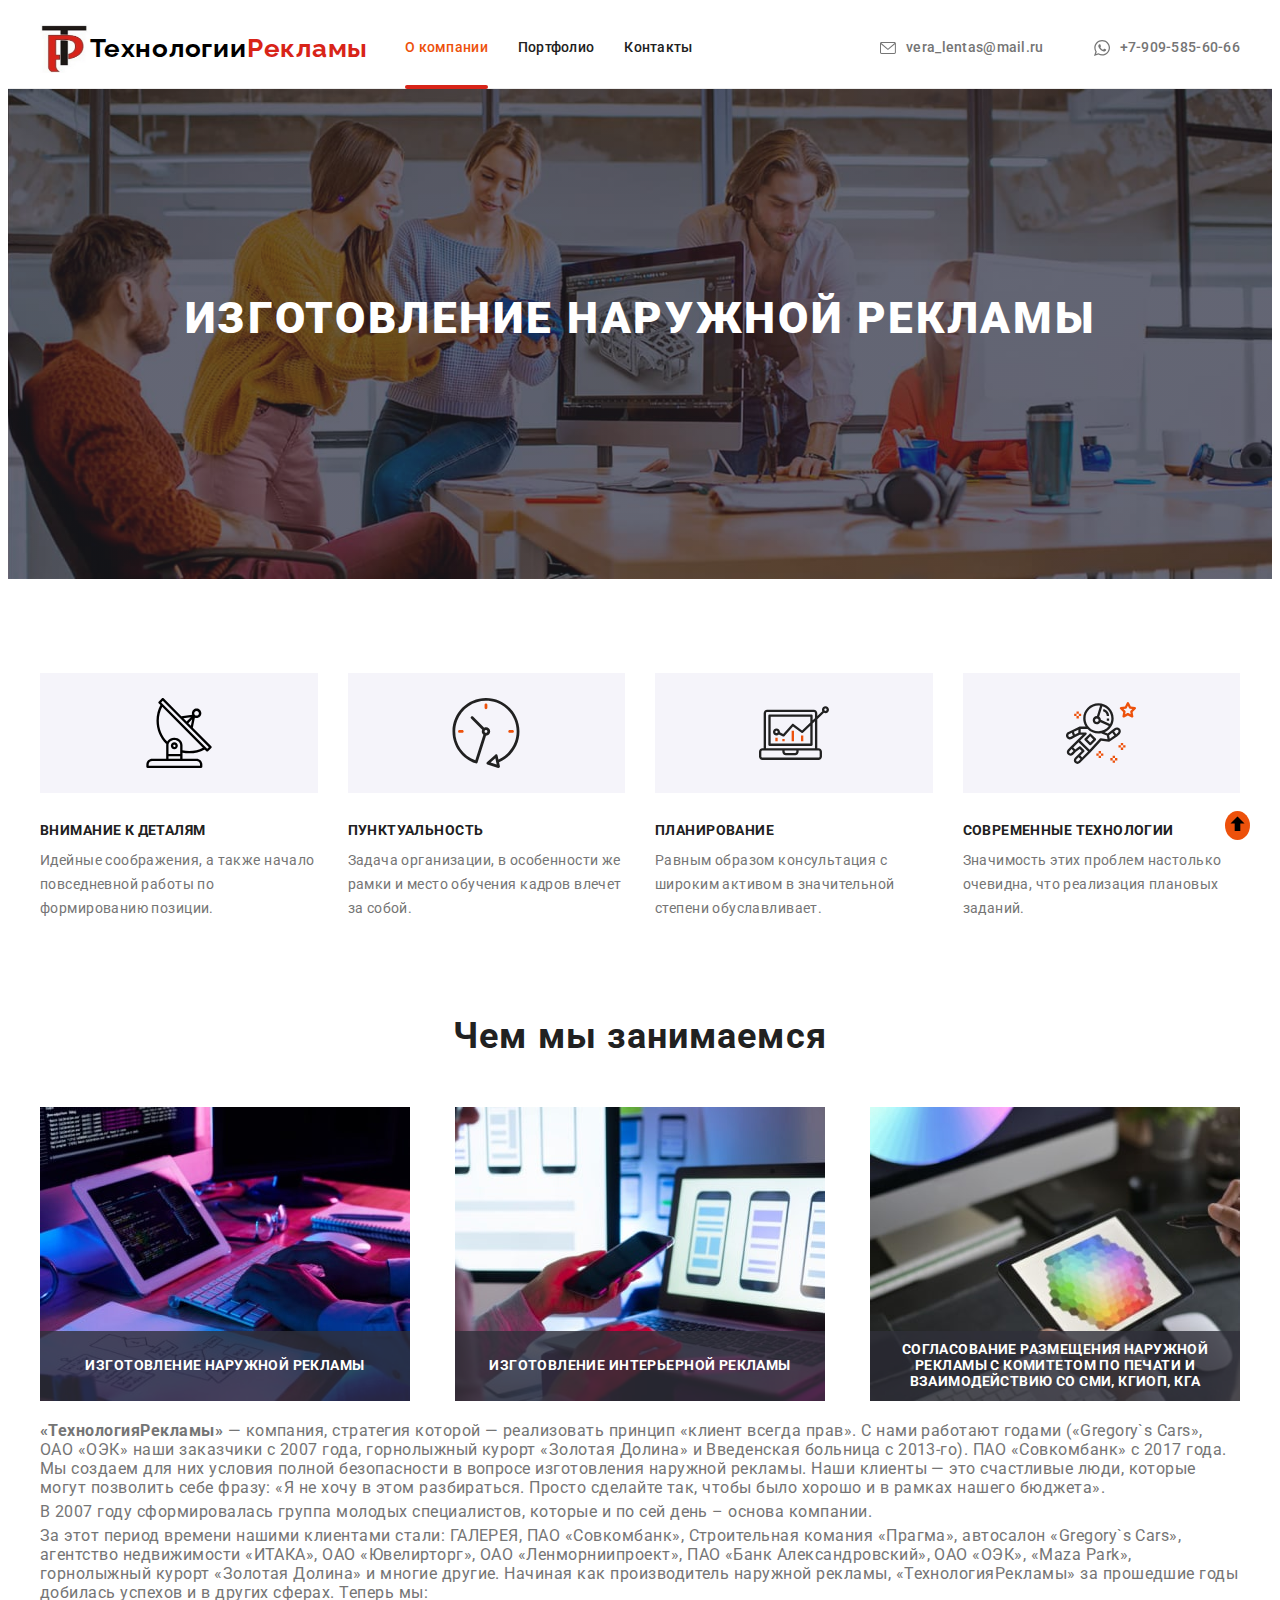
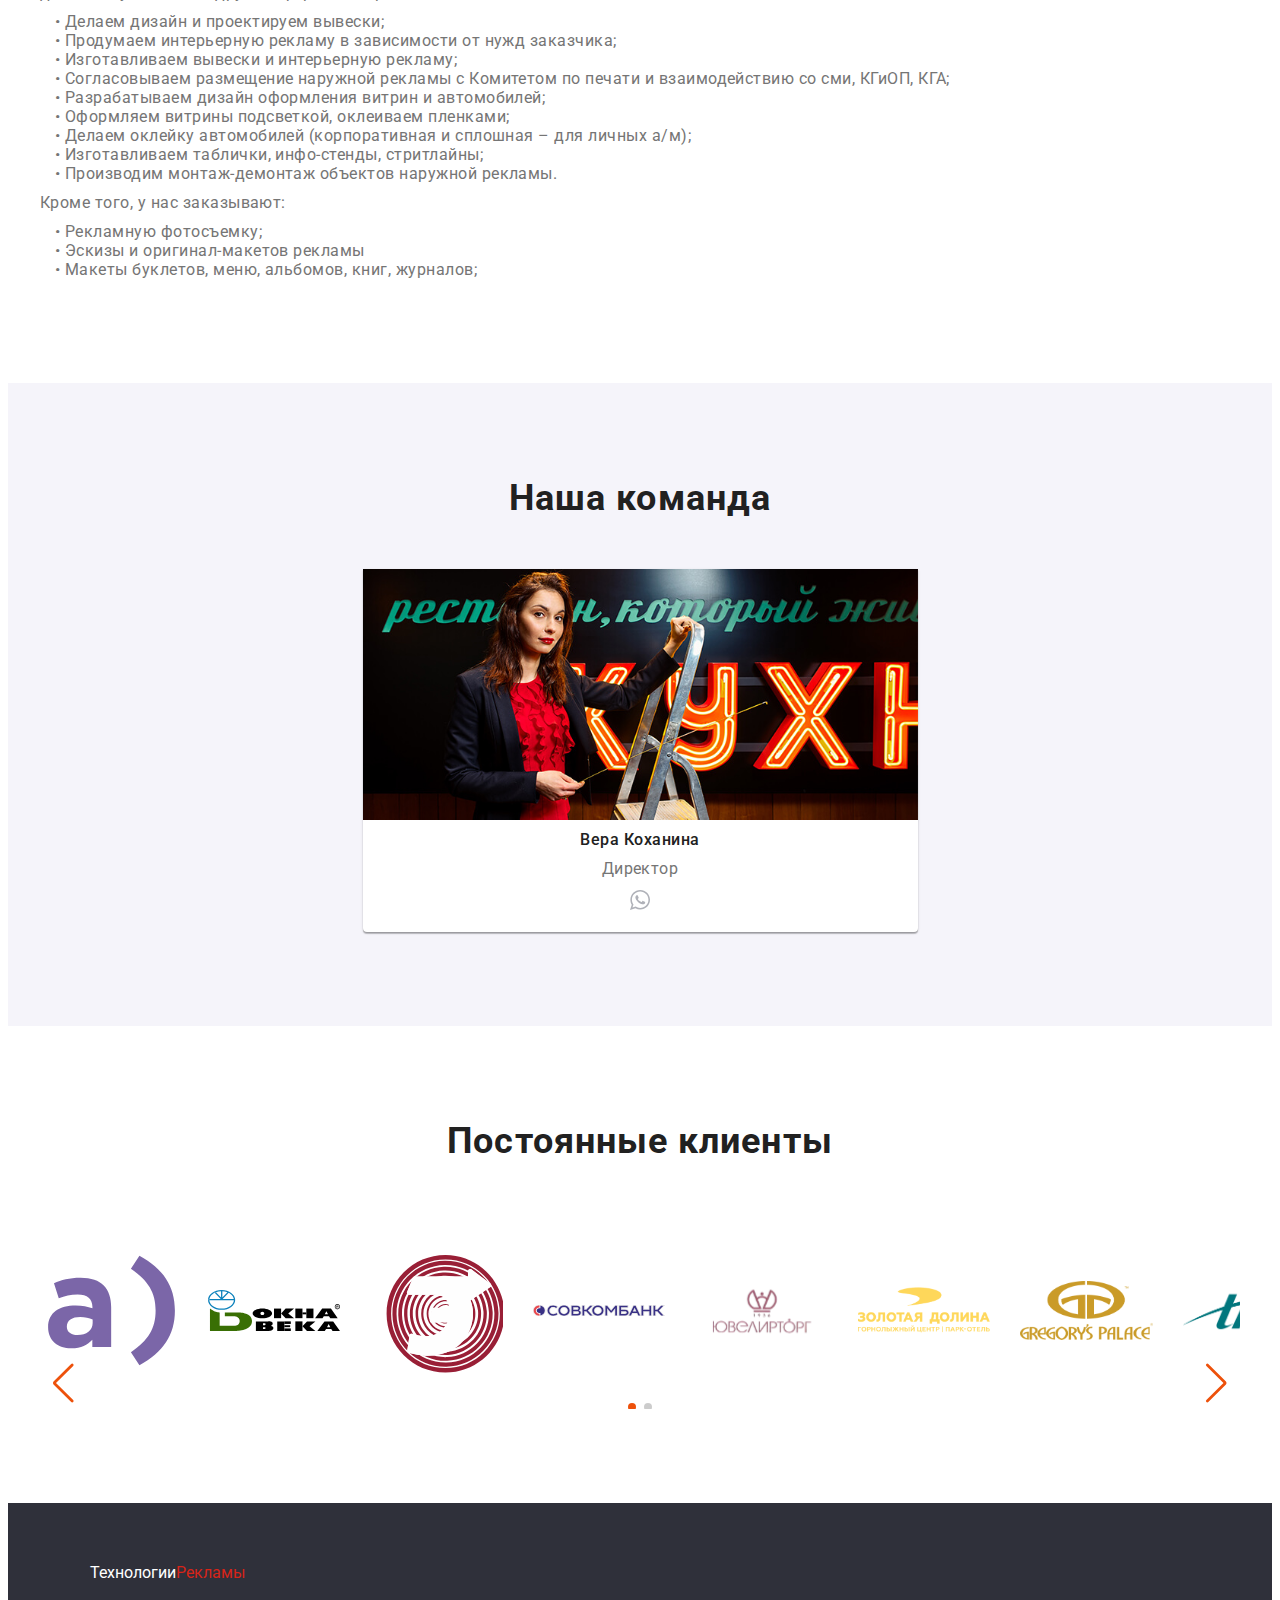
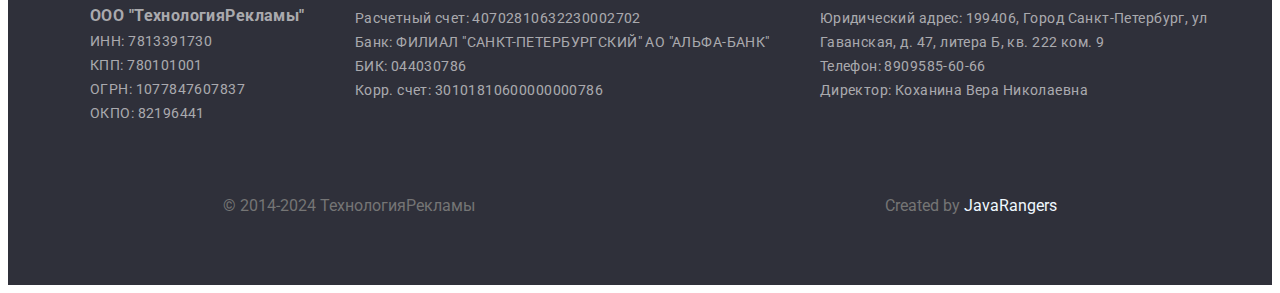
==== commit 04d1e017: "update swiper" ====
--- a/index.html
+++ b/index.html
@@ -179,7 +179,7 @@
                         <picture>
                             <source srcset="./images/desktop/box_2@1x.jpg 1x, ./images/desktop/box_2@2x.jpg 2x"
                                 media="(min-width: 1200px)" />
-                            <img src="./images//box_2.jpg" alt="Изготовление интерьерной рекламы" width="370">
+                            <img src="./images/box_2.jpg" alt="Изготовление интерьерной рекламы" width="370">
                         </picture>
 
                         <h3 class="activities__card-text">Изготовление интерьерной рекламы</h3>
@@ -188,7 +188,7 @@
                         <picture>
                             <source srcset="./images/desktop/box_3@1x.jpg 1x, ./images/desktop/box_3@2x.jpg 2x"
                                 media="(min-width: 1200px)" />
-                            <img src="./images//box_3.jpg"
+                            <img src="./images/box_3.jpg"
                                 alt="Согласование размещения наружной рекламы с Комитетом по печати и взаимодействию со СМИ, КГиОП, КГА"
                                 width="370">
                         </picture>
@@ -282,38 +282,143 @@
                 <h2 class="section__title">Постоянные клиенты</h2>
                 <div class="swiper mySwiper">
                     <div class="swiper-wrapper">
-                        <div class="swiper-slide"><img class="swiper-slide__img" src="./images/clients/admin-ajax.jpg"
-                                alt="Клиент 1"></div>
-                        <div class="swiper-slide"><img class="swiper-slide__img" src="./images/clients/arctik.jpg"
-                                alt="Клиент 1"></div>
-                        <div class="swiper-slide"><img class="swiper-slide__img" src="./images/clients/EFS-1.jpg"
-                                alt="Клиент 1"></div>
-                        <div class="swiper-slide"><img class="swiper-slide__img" src="./images/clients/jamescook.jpg"
-                                alt="Клиент 1"></div>
-                        <div class="swiper-slide"><img class="swiper-slide__img"
-                                src="./images/clients/nevskie_berega.jpg" alt="Клиент 1"></div>
-                        <div class="swiper-slide"><img class="swiper-slide__img" src="./images/clients/nikon.jpg"
-                                alt="Клиент 1"></div>
-                        <div class="swiper-slide"><img class="swiper-slide__img" src="./images/clients/Risunok11.jpg"
-                                alt="Клиент 1"></div>
-                        <div class="swiper-slide"><img class="swiper-slide__img" src="./images/clients/Risunok2.jpg"
-                                alt="Клиент 1"></div>
-                        <div class="swiper-slide"><img class="swiper-slide__img" src="./images/clients/Risunok4.jpg"
-                                alt="Клиент 1"></div>
-                        <div class="swiper-slide"><img class="swiper-slide__img" src="./images/clients/Risunok5.jpg"
-                                alt="Клиент 1"></div>
-                        <div class="swiper-slide"><img class="swiper-slide__img" src="./images/clients/Risunok6.jpg"
-                                alt="Клиент 1"></div>
-                        <div class="swiper-slide"><img class="swiper-slide__img" src="./images/clients/Risunok73.jpg"
-                                alt="Клиент 1"></div>
-                        <div class="swiper-slide"><img class="swiper-slide__img"
-                                src="./images/clients/skachanny-e-fajly-2.jpg" alt="Клиент 1"></div>
-                        <div class="swiper-slide"><img class="swiper-slide__img"
-                                src="./images/clients/skachanny-e-fajly-3.jpg" alt="Клиент 1"></div>
-                        <div class="swiper-slide"><img class="swiper-slide__img"
-                                src="./images/clients/skyproduction-KDZ.jpg" alt="Клиент 1"></div>
-                        <div class="swiper-slide"><img class="swiper-slide__img" src="./images/clients/uvelirtorg.jpg"
-                                alt="Клиент 1"></div>
+                        <div class="swiper-slide"><img class="swiper-slide__img" src="./images/svg/a-bank.svg"
+                                alt="Клиент 1"></div>
+                        <div class="swiper-slide"><img class="swiper-slide__img" src="./images/svg/oknaveka.svg"
+                                alt="Клиент 1"></div>
+                        <div class="swiper-slide"><img class="swiper-slide__img" src="./images/svg/someE.svg"
+                                alt="Клиент 1"></div>
+                        <div class="swiper-slide"><img class="swiper-slide__img" src="./images/svg/sovkom.svg"
+                                alt="Клиент 1"></div>
+                        <div class="swiper-slide"><img class="swiper-slide__img" src="./images/svg/juiveli-torg.svg"
+                                alt="Клиент 1"></div>
+                        <div class="swiper-slide"><img class="swiper-slide__img" src="./images/svg/logo_zd2.png"
+                                alt="Клиент 1"></div>
+                        <div class="swiper-slide"><img class="swiper-slide__img" src="./images/svg/gregory.png"
+                                alt="Клиент 1"></div>
+                        <div class="swiper-slide"><img class="swiper-slide__img" src="./images/svg/trim.png"
+                                alt="Клиент 1"></div>
+                        <div class="swiper-slide"><img class="swiper-slide__img" src="./images/svg/itaka.png"
+                                alt="Клиент 1"></div>
+                        <div class="swiper-slide"><img class="swiper-slide__img" src="./images/svg/ld.svg"
+                                alt="Клиент 1"></div>
+                        <div class="swiper-slide"><img class="swiper-slide__img" src="./images/svg/gruz2.png"
+                                alt="Клиент 1"></div>
+                        <div class="swiper-slide"><svg viewBox="0 0 151 34" fill="none"
+                                xmlns="http://www.w3.org/2000/svg" class="">
+                                <g clip-path="url(#clip0_11582_21127)">
+                                    <path
+                                        d="M116.703 19.44c-.475-1.34-1.277-2.394-2.39-3.109a7.155 7.155 0 00-2.171-.893c-.091-.036-.201-.036-.292-.072.292-.197.565-.375.821-.59 1.97-1.59 3.047-3.413 3.247-5.54.201-2.09-.565-3.948-2.007-4.877-.748-.483-1.641-.68-2.627-.626-1.824.125-3.448 1.108-4.925 3.002-.11.125-.201.268-.31.411a9.602 9.602 0 00-.146-2.805c-.201-.965-.621-1.859-1.277-2.734a3.474 3.474 0 00-.967-.876c-1.314-.84-2.919-.858-4.087-.036-3.028 2.127-3.32 5.361-3.065 8.113-.383-.232-1.879-.768-2.48-.947-1.223-.357-2.427-.286-3.54.196-2.262.983-3.448 3.932-2.572 6.434.474 1.34 1.277 2.394 2.39 3.109.62.393 1.35.679 2.17.893.329.09.858.125 1.442.107-.31.143-.584.286-.84.447-1.368.786-2.353 1.787-3.046 3.056-.894 1.626-1.131 3.18-.712 4.664.384.84.93 1.483 1.606 1.912.711.447 1.587.679 2.572.643 1.752-.054 3.302-.858 4.743-2.484-.018.25-.018.5-.018.75-1.404 1.537-2.919 2.306-4.634 2.36-.985.035-1.86-.18-2.572-.644a3.919 3.919 0 01-.784-.661c.291.375.638.697 1.021.93.73.464 1.606.678 2.59.642 1.77-.053 3.34-.875 4.78-2.501-.054 1.322.11 2.412.475 3.324 1.295 2.537 4.597 2.448 5.874 1.626 1.861-1.198 3.12-3.27 3.102-5.737-.019-.732-.201-2.465-.219-2.59.164.071 1.331.625 1.915.804 1.223.357 2.682.34 3.777-.143 1.897-.84 3.028-3.056 2.809-5.218.547 2.34-.62 4.914-2.7 5.825-1.095.483-3.448.411-5.382-.643.019.125.219 1.43.219 2.27a6.712 6.712 0 01-3.065 5.735c-1.204.787-3.156 1.001-4.579.322.055.036.11.054.164.09 1.496.786 3.521.678 4.798-.161 1.879-1.198 3.065-3.128 3.047-5.611 0-.965-.237-2.02-.255-2.127.164.072 1.204.608 1.933.733 1.259.232 2.463.143 3.576-.34 2.299-.983 3.485-3.931 2.591-6.433v0zm-1.241-10.257c-.201 2.109-1.259 3.914-3.211 5.486a1.216 1.216 0 01-.182.143c-.146-.053-.292-.09-.438-.125-.091-.018-.201-.036-.292-.054.292-.196.566-.375.821-.59 1.952-1.572 3.01-3.377 3.211-5.485a6.77 6.77 0 000-1.358c.128.607.164 1.286.091 1.983v0zm-8.392-2.287c.949-1.269 1.952-1.93 3.12-2.09.748-.108 1.368.053 1.934.357 1.988 1.054 2.116 3.27 1.678 4.735-.401 1.34-2.846 4.95-6.075 5.772a6.137 6.137 0 00-1.149-2.109 6.116 6.116 0 00-1.369-1.268c.055-.143.092-.268.146-.394.657-1.697 1.277-3.073 2.19-4.288.966-1.269 1.952-1.948 3.137-2.109.219-.036.438-.053.657-.036a3.084 3.084 0 00-1.076-.017c-1.168.16-2.153.822-3.12 2.09-.912 1.198-1.514 2.574-2.171 4.253a1.006 1.006 0 00-.073.215c-.091-.072-.164-.143-.255-.215a.257.257 0 00.036-.125c.055-.179.128-.34.183-.518.675-1.68 1.295-3.038 2.207-4.253v0zm-4.944 13.813c-.383.125-.784.16-1.204.125a2.773 2.773 0 01-1.186-.357 2.64 2.64 0 01-.93-.787 3.638 3.638 0 01-.547-1.054c-.11-.393-.146-.786-.11-1.197.037-.411.164-.804.365-1.18.219-.393.493-.696.821-.964a3.19 3.19 0 011.076-.537 3.309 3.309 0 011.186-.107c.402.036.803.161 1.168.358.766.446 1.259 1.072 1.496 1.858.219.786.127 1.555-.237 2.323a2.86 2.86 0 01-.803.93 3.106 3.106 0 01-1.095.589zm-4.67-14.367c.018-1.34.401-2.537 1.113-3.556.876-1.233 2.134-1.501 3.284-.893 1.714.91 2.262 3.484 2.189 5.182-.073 1.411-.438 2.752-.821 3.984l-.091.304a5.63 5.63 0 00-1.223-.196 7.311 7.311 0 00-2.59.25l-.164.053c-.894-1.25-1.332-2.698-1.296-4.413.019-1.358.402-2.556 1.131-3.592.566-.804 1.332-1.233 2.08-1.25-.857-.126-1.751.32-2.39 1.214-.711 1.019-1.094 2.216-1.113 3.556 0 .43.019.84.055 1.233a7.898 7.898 0 01-.164-1.876v0zm-6.495 1.984c1.095-.483 2.28-.358 3.503 0 .584.178 1.897.714 2.062.786.018.214.036.41.054.607-.11-.035-1.44-.607-2.025-.768-1.222-.357-2.39-.286-3.502.197-1.898.84-3.029 2.859-2.81 5.02-.529-2.358.639-4.931 2.718-5.842v0zm1.223 8.916c-2.117-.804-2.59-2.805-2.773-3.538-.256-1.054-.055-2.108.565-2.877a2.68 2.68 0 012.135-1.036c1.386-.018 2.663.357 3.885 1.143.475.304.967.68 1.424 1.108l.127.125c-.182.126-.365.25-.529.376-.693.536-1.259 1.215-1.715 2.019-.438.786-.711 1.59-.802 2.412-.748 0-1.515-.071-2.244-.303.73.303 1.477.428 2.225.446-.018.197-.036.393-.036.572a6.786 6.786 0 01-2.262-.447v0zm-1.058 5.718c.456-1.036 1.149-1.876 2.116-2.555.474-.34.967-.59 1.46-.804 0 .018 0 .036.017.054.055.178.11.357.183.518a7.269 7.269 0 00-1.55.84 6.046 6.046 0 00-2.117 2.555 4.37 4.37 0 00-.365 2.002c-.2-.805-.128-1.716.255-2.61zm5.272 4.915c-.93.643-1.843.893-2.755.768a2.71 2.71 0 01-1.168-.429c-1.331-.858-1.77-2.716-1.003-4.431.456-1.055 1.168-1.895 2.135-2.574.456-.321.93-.572 1.404-.786a6.65 6.65 0 002.974 3.11c.383.214.784.375 1.204.5-.693 1.787-1.587 3.002-2.791 3.842v0zm3.867-1.305c.037-.75.165-1.483.347-2.216.091 0 .164.018.255.018-.237.912-.437 1.859-.492 2.806-.037.464-.018.893.036 1.322-.146-.59-.182-1.233-.146-1.93v0zm6.969.965c.092 1.698-.474 3.056-1.66 4.056-1.058.876-2.207 1.019-3.156.394-.438-.286-.803-.697-1.094-1.251-.493-.947-.694-2.02-.621-3.288.055-1.037.274-2.073.548-3.056.656 0 1.313-.09 1.933-.286a7.284 7.284 0 002.263-1.143c.218.321.401.66.565.982.766 1.18 1.168 2.341 1.222 3.592v0zm7.444-4.396a2.68 2.68 0 01-2.135 1.037c-1.386.018-2.663-.358-3.886-1.144a9.89 9.89 0 01-1.423-1.108c-.127-.125-.255-.268-.383-.393.128-.197.256-.393.383-.608.456-.822.73-1.68.803-2.555a6.665 6.665 0 000-1.215c.201-.036.401-.054.602-.09 1.241-.142 2.536-.196 3.795.215-1.369-.572-2.81-.518-4.178-.357-.073.018-.146.018-.219.035-.018-.214-.055-.41-.091-.625.073-.018.146-.018.219-.036 1.423-.16 2.973-.304 4.342.43 2.225 1.196 2.59 2.805 2.773 3.537.219 1.055 0 2.109-.602 2.877z"
+                                        stroke="#9ECAE0" stroke-width=".641" stroke-linecap="round"
+                                        stroke-linejoin="round"></path>
+                                    <path
+                                        d="M103.586 20.012c-.292.304-.639.518-1.04.697a3.07 3.07 0 01-1.277.25c-.456 0-.876-.09-1.259-.25a3.64 3.64 0 01-1.04-.697 3.113 3.113 0 01-.711-1.036 2.895 2.895 0 01-.274-1.233c0-.465.091-.876.274-1.269.182-.393.42-.733.711-1.018.31-.286.657-.5 1.04-.68.383-.178.803-.232 1.259-.232.93.036 1.715.358 2.317.965a3.27 3.27 0 01.967 2.216c0 .429-.092.858-.274 1.233a3.23 3.23 0 01-.693 1.054z"
+                                        fill="#FFD000"></path>
+                                    <path
+                                        d="M11.33 28.678a1.745 1.745 0 01-.603-.393 2.042 2.042 0 01-.42-.59 1.622 1.622 0 01-.164-.696v-3.217c-.967.5-2.025.75-3.174.75-.93 0-1.824-.178-2.664-.553a7.472 7.472 0 01-2.225-1.465A6.957 6.957 0 01.566 20.35 6.396 6.396 0 010 17.743c0-.912.182-1.805.566-2.627a7.33 7.33 0 011.532-2.162 7.145 7.145 0 012.226-1.466 6.638 6.638 0 012.627-.536c.912 0 1.788.179 2.627.554.839.357 1.587.858 2.225 1.465a6.956 6.956 0 011.515 2.163c.364.822.565 1.697.565 2.608v9.221c0 .536-.182.983-.565 1.34-.365.34-.803.518-1.296.518a2.527 2.527 0 01-.693-.143zm-3.139-8.04c.383-.162.712-.376 1.022-.662.292-.286.529-.607.693-1 .164-.376.255-.805.255-1.251 0-.447-.09-.84-.255-1.198a3.418 3.418 0 00-.693-1 3.272 3.272 0 00-1.022-.68 3.087 3.087 0 00-1.204-.25c-.42 0-.857.09-1.24.25-.383.162-.73.394-1.022.68-.292.286-.529.607-.693 1a3.024 3.024 0 00-.256 1.215c0 .43.092.805.256 1.198.164.375.401.714.693 1 .292.286.639.519 1.022.68a3.2 3.2 0 001.24.25c.42.017.821-.072 1.204-.233zM28.806 16.813a6.116 6.116 0 00-1.076-2.305 6.09 6.09 0 00-1.825-1.644c-.2-.125-.42-.232-.638-.34a4.707 4.707 0 00.018-2.197c-.273-1.198-.967-2.145-2.025-2.842-1.076-.696-2.226-.91-3.448-.625-1.204.268-2.17.93-2.882 1.966-.365.536-.62 1.09-.73 1.68-.11.393-.164.803-.164 1.232v6.201a5.767 5.767 0 00.164 1.751c.2.894.566 1.68 1.076 2.341a6.517 6.517 0 001.806 1.644c.694.429 1.46.715 2.317.84.84.143 1.697.107 2.573-.09a6.367 6.367 0 002.353-1.054 6.224 6.224 0 001.678-1.769c.42-.679.73-1.43.876-2.251.146-.84.128-1.68-.073-2.538zm-9.067-6.236c.2-.304.493-.483.858-.572a1.361 1.361 0 011.605 1.019c.073.34.018.679-.164.982-.183.304-.456.5-.821.59-.401.09-.766.054-1.076-.125-.31-.179-.511-.482-.62-.93-.055-.357 0-.678.218-.964zm5.29 8.112a2.575 2.575 0 01-.364.894 2.253 2.253 0 01-.657.715 2.76 2.76 0 01-.93.429c-.365.089-.712.089-1.04.017a2.89 2.89 0 01-.912-.375 2.903 2.903 0 01-.748-.66 2.59 2.59 0 01-.438-.93 2.397 2.397 0 01-.018-1.019c.073-.34.2-.625.383-.911.182-.268.401-.5.657-.697.255-.197.565-.322.948-.41.712-.126 1.368 0 1.934.357.566.357.967.875 1.15 1.536.109.393.109.733.036 1.054zM37.508 10.952c.912 0 1.788.179 2.627.554.84.375 1.587.876 2.226 1.5a7.328 7.328 0 011.532 2.163 5.9 5.9 0 01.566 2.573c0 .483-.183.876-.566 1.144-.364.286-.839.41-1.386.393h-7.608c.639 1.072 1.496 1.59 2.61 1.59.31 0 .565-.035.765-.089.201-.054.402-.125.566-.197.164-.071.328-.142.492-.196.165-.054.347-.09.566-.09.401.018.748.126 1.04.34.292.215.51.465.657.768.146.304.182.644.146 1.001-.055.358-.22.68-.493.983a4.544 4.544 0 01-1.715.858 9.05 9.05 0 01-2.007.268 6.022 6.022 0 01-2.627-.483 7.196 7.196 0 01-2.225-1.483 6.909 6.909 0 01-1.514-2.198 6.526 6.526 0 01-.566-2.609c0-.893.182-1.733.566-2.555a7.3 7.3 0 011.496-2.18 7.488 7.488 0 012.207-1.501 6.61 6.61 0 012.645-.554zm2.609 5.218c-.328-.572-.711-.983-1.15-1.215a3.089 3.089 0 00-1.459-.358c-.529 0-1.04.125-1.477.358-.438.232-.803.643-1.132 1.215h5.218zM59.473 10.88c.912 0 1.788.161 2.627.483a6.739 6.739 0 013.722 3.467c.383.804.565 1.68.565 2.608v5.183c0 .482-.182.91-.529 1.268-.346.358-.784.536-1.295.554-.51 0-.967-.16-1.332-.482a1.623 1.623 0 01-.565-1.251v-5.04c0-.428-.073-.84-.237-1.214a2.923 2.923 0 00-.694-1.001 3.615 3.615 0 00-1.021-.68c-.383-.16-.821-.25-1.277-.25-.42 0-.821.072-1.204.233-.383.16-.712.375-1.004.625-.292.269-.51.572-.693.948a2.92 2.92 0 00-.255 1.179v5.11c0 .483-.183.912-.566 1.27-.383.357-.82.553-1.314.553-.492 0-.93-.16-1.313-.5-.383-.34-.566-.75-.566-1.233v-5.04c.019-.929.201-1.804.566-2.626a6.798 6.798 0 013.649-3.628c.82-.375 1.751-.536 2.736-.536zM75.144 10.988c.858.089 1.66.34 2.427.732a6.969 6.969 0 011.952 1.501c.547.608.967 1.305 1.295 2.073.31.768.474 1.59.474 2.448v4.968c0 .5-.182.93-.565 1.287-.383.357-.803.536-1.296.536-.674 0-1.203-.304-1.605-.894-.091.036-.182.072-.255.125a.988.988 0 01-.237.125c-.457.215-.93.358-1.405.483a7.406 7.406 0 01-1.57.16c-1.422 0-2.717-.375-3.83-1.143a6.917 6.917 0 01-2.518-2.93 7.033 7.033 0 01-.438-1.323 5.835 5.835 0 01-.164-1.394c0-.482.055-.947.164-1.394.11-.446.256-.893.438-1.322a6.86 6.86 0 012.518-2.948c1.13-.75 2.408-1.126 3.83-1.126h.42c.11 0 .238.018.365.036zm-.82 9.9c.437 0 .857-.072 1.24-.233.383-.16.73-.375 1.022-.661.291-.286.51-.608.693-1a3.07 3.07 0 000-2.448 3.2 3.2 0 00-.693-1.002 3.271 3.271 0 00-1.022-.679 3.178 3.178 0 00-1.222-.25c-.42 0-.821.09-1.204.25-.384.161-.712.393-1.022.68a3.2 3.2 0 00-.693 1 3.005 3.005 0 00-.256 1.197c0 .411.091.84.274 1.215.182.376.42.715.711 1.001.292.286.639.5 1.022.68.347.16.748.25 1.15.25zM83.299 24.39c-.493-.215-.858-.536-1.058-1-.2-.466-.2-.93 0-1.413l4.141-9.9c.091-.214.292-.446.62-.75.31-.286.694-.429 1.131-.429.383 0 .748.09 1.095.268.347.18.584.483.748.912l4.214 9.9c.22.482.22.964 0 1.411-.2.465-.565.786-1.058 1-.493.18-.985.18-1.46-.035a1.915 1.915 0 01-1.021-1.036l-2.426-5.379-2.408 5.379c-.201.482-.566.84-1.04 1.036-.53.215-1.004.215-1.478.036zM101.25 10.934c.931 0 1.825.179 2.664.536.839.357 1.569.84 2.207 1.465a6.897 6.897 0 011.496 2.162c.365.822.566 1.716.566 2.663a6.34 6.34 0 01-.548 2.627 7.297 7.297 0 01-1.477 2.144 6.892 6.892 0 01-4.908 2.001c-.967 0-1.842-.16-2.681-.5a6.916 6.916 0 01-2.208-1.412 6.629 6.629 0 01-1.496-2.144c-.365-.822-.547-1.715-.547-2.698 0-.93.182-1.805.529-2.627a6.646 6.646 0 011.46-2.126 7.263 7.263 0 012.207-1.466c.857-.393 1.769-.59 2.736-.625zm0 3.663c-.438 0-.857.072-1.222.232-.383.161-.712.376-1.022.662a3.006 3.006 0 00-.693 1 3.133 3.133 0 00-.255 1.251c0 .447.091.84.255 1.215a3.2 3.2 0 00.693 1c.292.287.639.52 1.022.68.383.16.784.25 1.222.25.438 0 .858-.09 1.241-.25.383-.16.73-.393 1.022-.68.291-.285.51-.625.693-1 .164-.375.255-.786.255-1.215-.036-.858-.346-1.59-.948-2.18-.603-.608-1.35-.93-2.263-.965zM121.172 24.586c-.492 0-.912-.16-1.277-.5-.346-.34-.547-.768-.584-1.322v-2.645c-.437.286-.948.482-1.55.59-.584.107-1.15.16-1.697.16-.93 0-1.824-.16-2.663-.5a7.186 7.186 0 01-2.208-1.394 6.49 6.49 0 01-1.496-2.108 6.167 6.167 0 01-.565-2.574v-1.697c0-.5.182-.93.529-1.287.346-.357.802-.536 1.331-.554.493 0 .913.161 1.259.483.347.322.547.75.639 1.25v1.609c0 .411.073.804.237 1.197a3.192 3.192 0 001.678 1.68c.383.16.803.25 1.259.25.857 0 1.587-.286 2.189-.875a3.346 3.346 0 001.04-2.127v-1.644c0-.5.183-.93.529-1.287.347-.357.803-.536 1.332-.553.474 0 .876.16 1.222.482.329.322.548.75.639 1.25v10.383a1.776 1.776 0 01-.566 1.197c-.292.358-.73.536-1.277.536zM135.384 21.334c.383.375.565.822.565 1.34 0 .518-.182.965-.565 1.34-.383.34-.821.519-1.35.554-.511.036-.967-.16-1.369-.554l-4.323-4.199v2.86c0 .482-.183.928-.566 1.304-.383.375-.821.572-1.35.572-.492 0-.948-.18-1.35-.554a1.721 1.721 0 01-.602-1.34V12.631c0-.483.183-.912.566-1.305a1.896 1.896 0 011.368-.572c.529 0 .985.18 1.368.554.365.358.566.804.566 1.34v2.895l4.323-4.235a1.839 1.839 0 011.35-.554 2.11 2.11 0 011.369.554c.383.376.565.822.565 1.34 0 .519-.182.966-.565 1.34l-3.777 3.7 3.777 3.645zM144.049 24.443c-.912 0-1.788-.16-2.627-.482a6.73 6.73 0 01-3.721-3.467c-.384-.804-.566-1.68-.566-2.609v-5.182c0-.482.182-.911.529-1.269.347-.357.785-.536 1.295-.554.511 0 .967.161 1.332.483.365.322.566.75.566 1.25v5.04c0 .429.073.84.237 1.215.164.375.383.715.693 1 .292.287.639.501 1.022.68.383.16.821.25 1.277.25.419 0 .821-.072 1.204-.232a3.78 3.78 0 001.003-.626c.292-.268.511-.572.693-.947.165-.375.256-.768.256-1.18v-5.092c0-.483.182-.911.565-1.269.383-.357.821-.554 1.314-.554.492 0 .93.161 1.313.5.383.34.566.751.566 1.234v5.039a6.72 6.72 0 01-.566 2.627 6.791 6.791 0 01-1.459 2.162 6.777 6.777 0 01-2.189 1.465 7.235 7.235 0 01-2.737.518z"
+                                        fill="#6496B4"></path>
+                                </g>
+                                <defs>
+                                    <clipPath id="clip0_11582_21127">
+                                        <path fill="#fff" d="M0 0h151v34H0z"></path>
+                                    </clipPath>
+                                </defs>
+                            </svg></div>
+                        <div class="swiper-slide"><svg id="Logo" xmlns="http://www.w3.org/2000/svg"
+                                viewBox="0 0 485.737 101.003">
+                                <defs>
+                                    <style>
+                                        .cls-1,
+                                        .cls-2,
+                                        .cls-3,
+                                        .cls-4,
+                                        .cls-5,
+                                        .cls-6 {
+                                            fill-rule: evenodd;
+                                        }
+
+                                        .cls-2 {
+                                            fill: #f9ca08;
+                                        }
+
+                                        .cls-3 {
+                                            fill: #48093c;
+                                        }
+
+                                        .cls-4 {
+                                            fill: #e97e01;
+                                        }
+
+                                        .cls-5 {
+                                            fill: #f7c900;
+                                        }
+
+                                        .cls-6 {
+                                            fill: #bc144f;
+                                        }
+
+                                        .cls-7 {
+                                            fill: #490a3d;
+                                        }
+                                    </style>
+                                </defs>
+                                <title>eco-standart</title>
+                                <path class="cls-1 text-top"
+                                    d="M4029.676,558a8.635,8.635,0,0,1,1.206-4.591,11.144,11.144,0,0,1,3.258-3.386,19.729,19.729,0,0,1,4.566-2.309,29.473,29.473,0,0,1,5.207-1.334,31.979,31.979,0,0,1,5.1-.436,29.938,29.938,0,0,1,6.336.692,22.2,22.2,0,0,1,5.874,2.129,12.62,12.62,0,0,1,4.284,3.642,8.613,8.613,0,0,1,1.616,5.233h-14.467a3,3,0,0,0-1.436-2,4.663,4.663,0,0,0-2.411-.667,6.557,6.557,0,0,0-1.616.231,3.844,3.844,0,0,0-1.539.77,1.809,1.809,0,0,0-.641,1.462,1.446,1.446,0,0,0,.667,1.334,3.759,3.759,0,0,0,1.565.513,13.721,13.721,0,0,0,1.513.1h6.618a16,16,0,0,1,4.438.641,14.5,14.5,0,0,1,4.1,1.9,9.964,9.964,0,0,1,3.027,3.181,8.658,8.658,0,0,1,1.154,4.54,8.872,8.872,0,0,1-1.206,4.669,11.424,11.424,0,0,1-3.232,3.437,18.639,18.639,0,0,1-4.54,2.334,28.311,28.311,0,0,1-5.1,1.308,31.679,31.679,0,0,1-4.95.41,35.584,35.584,0,0,1-4.591-.333,31.429,31.429,0,0,1-5.13-1.129,21.307,21.307,0,0,1-4.8-2.129,11.047,11.047,0,0,1-3.54-3.335,8.4,8.4,0,0,1-1.334-4.771h15.288a2.613,2.613,0,0,0,1.385,2.026,5,5,0,0,0,2.411.641,6.5,6.5,0,0,0,1.8-.282,4.484,4.484,0,0,0,1.693-.9,2,2,0,0,0,.718-1.591,1.4,1.4,0,0,0-.667-1.282,3.724,3.724,0,0,0-1.539-.513,12.992,12.992,0,0,0-1.488-.1H4042.4a16.448,16.448,0,0,1-4.386-.616,14.339,14.339,0,0,1-4.13-1.873,9.949,9.949,0,0,1-3.052-3.155,8.421,8.421,0,0,1-1.155-4.463h0Zm40.426-12.056h35.5v9.747h-11.44v26.164h-12.569V555.69H4070.1v-9.747h0Zm32.371,35.911h14.365l6.823-12.261,6.875,12.261H4144.9l-21.239-37.964-21.188,37.964h0Zm21.188,0a2.92,2.92,0,0,1-2.052-5,2.911,2.911,0,0,1,4.1,0,2.937,2.937,0,0,1-2.052,5h0Zm48.275-35.911h12.569v38.066l-22.932-14.416v12.261H4149l0.051-37.3,22.881,15.545V545.943h0Zm35.6,35.911h-17.6V545.943h17.34a18.644,18.644,0,0,1,7.157,1.36,17.851,17.851,0,0,1,5.771,3.771,17.343,17.343,0,0,1,3.848,5.669,18.653,18.653,0,0,1,0,14.108,18.228,18.228,0,0,1-3.848,5.746,17.8,17.8,0,0,1-5.695,3.873,17.521,17.521,0,0,1-6.977,1.385h0ZM4202.513,558v11.8h3.13a6.983,6.983,0,0,0,4.8-1.565,5.363,5.363,0,0,0,1.77-4.232,5.5,5.5,0,0,0-1.9-4.335,7.265,7.265,0,0,0-4.976-1.667h-2.822Zm21.5,23.856h14.365l6.823-12.261,6.874,12.261h14.365L4245.2,543.89l-21.188,37.964h0Zm21.188,0a2.92,2.92,0,0,1-2.052-5,2.911,2.911,0,0,1,4.1,0,2.937,2.937,0,0,1-2.052,5h0Zm37.809,0h-12.569V545.943h22.778a13.229,13.229,0,0,1,6.387,1.565,11.916,11.916,0,0,1,6.336,10.8,13.84,13.84,0,0,1-1.488,6.592,13.142,13.142,0,0,1-4,4.592l6.875,12.364h-14.365l-6.054-11.287h-3.9v11.287h0Zm0-26.01v5.028h6.977a2.955,2.955,0,0,0,1.924-.692,2.406,2.406,0,0,0,.846-1.975,2.037,2.037,0,0,0-.821-1.77,3.518,3.518,0,0,0-2.1-.59h-6.823Zm28.37-9.9h35.5v9.747h-11.44v26.164h-12.569V555.69h-11.492v-9.747Z"
+                                    transform="translate(-3861.139 -484.746)"></path>
+                                <path class="cls-2 text-bottom"
+                                    d="M4029.676,489.236h35.5v9.747l-22.932.051v4.207l19.6-.051v8l-19.6.051v4.207l22.932-.051v9.748h-35.5V489.236h0Zm58.176,36.578a20.718,20.718,0,0,1-7.721-1.437,20.067,20.067,0,0,1-6.362-4,18.707,18.707,0,0,1-4.284-5.925,17.646,17.646,0,0,1,0-14.416,18.7,18.7,0,0,1,4.284-5.925,20.067,20.067,0,0,1,6.362-4,20.723,20.723,0,0,1,7.721-1.436,20.3,20.3,0,0,1,7.362,1.334,20.08,20.08,0,0,1,6.156,3.72,19.541,19.541,0,0,1,4.335,5.463l-12.466,4.31a7.168,7.168,0,0,0-2.334-1.847,6.632,6.632,0,0,0-3.053-.718,6.908,6.908,0,0,0-3.386.847,6.727,6.727,0,0,0-2.462,2.283,5.939,5.939,0,0,0,0,6.362,6.727,6.727,0,0,0,2.462,2.283,6.908,6.908,0,0,0,3.386.846,6.633,6.633,0,0,0,3.053-.718,7.173,7.173,0,0,0,2.334-1.847l12.466,4.361a19.2,19.2,0,0,1-4.335,5.438,20.409,20.409,0,0,1-13.518,5.027h0Zm42.119-.77a21.55,21.55,0,0,1-7.772-1.385,20.05,20.05,0,0,1-6.361-3.874,18.522,18.522,0,0,1-4.309-5.746,16.224,16.224,0,0,1,0-13.9,18.528,18.528,0,0,1,4.309-5.746,20.057,20.057,0,0,1,6.361-3.873,22.5,22.5,0,0,1,15.545,0,20.054,20.054,0,0,1,6.361,3.873,18.526,18.526,0,0,1,4.309,5.746,16.224,16.224,0,0,1,0,13.9,18.521,18.521,0,0,1-4.309,5.746,20.047,20.047,0,0,1-6.361,3.874,21.55,21.55,0,0,1-7.772,1.385h0Zm-6.977-18.007a5.209,5.209,0,0,0,.949,3.053,6.881,6.881,0,0,0,2.539,2.18,7.826,7.826,0,0,0,6.977,0,6.881,6.881,0,0,0,2.539-2.18,5.382,5.382,0,0,0,0-6.105,6.88,6.88,0,0,0-2.539-2.18,7.823,7.823,0,0,0-6.977,0,6.879,6.879,0,0,0-2.539,2.18A5.208,5.208,0,0,0,4122.995,507.038Z"
+                                    transform="translate(-3861.139 -484.746)"></path>
+                                <g class="blocks">
+                                    <path class="cls-3 block"
+                                        d="M3944.184,533.272v7.005c0.839,0,10.4-2.681,12.121-3.107l7.285-1.908c0.177-.007,1.961.472,2.379,0.591l7.309,1.929c1.371,0.389,9.212,2.369,9.688,2.6v-1.117a20.275,20.275,0,0,0-2.356-.791c-0.86-.237-1.537-0.493-2.376-0.772s-1.615-.5-2.387-0.76l-9.517-3.071a20.861,20.861,0,0,1-2.449-.8v-4.975c-2.267.528-4.959,1.347-7.31,1.929l-11.086,2.924A10.192,10.192,0,0,1,3944.184,533.272Z"
+                                        transform="translate(-3861.139 -484.746)"></path>
+                                    <path class="cls-3 block"
+                                        d="M3902.865,509.922v7.208l19.391-7.919c0.175,0,4.33,1.735,4.845,1.958l4.829,1.973c1.654,0.657,3.188,1.317,4.83,1.972l4.887,2.016v-1.117l-2.364-1.087c-0.839-.358-1.615-0.805-2.421-1.132l-4.792-2.213c-2.407-1.223-6.323-2.882-8.966-4.13a2.42,2.42,0,0,0-.644-0.27V502a7.678,7.678,0,0,0-1.16.465l-8.586,3.495c-0.82.326-1.664,0.68-2.45,1-0.836.343-1.627,0.622-2.458,0.994s-1.608.655-2.445,1.007Z"
+                                        transform="translate(-3861.139 -484.746)"></path>
+                                    <path class="cls-1 block"
+                                        d="M3902.865,533.272v7.107l16.853-4.467c0.435-.107.753-0.212,1.2-0.326,0.2-.05,1.078-0.308,1.258-0.32,0.47-.032,18.668,5.012,19.475,5.012,0-1.451.216-.919-2.221-1.738l-7.233-2.31c-0.809-.248-9.164-3.046-9.733-3.059v-5.076c-0.812.189-1.585,0.4-2.416,0.63l-7.373,1.967c-1.681.477-3.236,0.823-4.911,1.282Z"
+                                        transform="translate(-3861.139 -484.746)"></path>
+                                    <path class="cls-4 block"
+                                        d="M3944.184,521.7v7a16.772,16.772,0,0,0,2.4-.749l17.006-5.716,9.645,3.2c1.657,0.552,3.19,1.1,4.847,1.65l4.886,1.612v-1.117a9.223,9.223,0,0,1-1.175-.45l-8.338-3.235c-1.631-.637-3.132-1.188-4.758-1.841-0.83-.333-1.572-0.634-2.417-0.934-0.446-.158-0.748-0.291-1.166-0.459-0.379-.152-0.871-0.3-1.233-0.493V515.1c-0.467.039-4.152,1.332-4.912,1.586Z"
+                                        transform="translate(-3861.139 -484.746)"></path>
+                                    <path class="cls-5 block"
+                                        d="M3861.139,533.272v7.107a8.92,8.92,0,0,1,1.176-.346l18.13-4.767c0.251-.017,1.881.461,2.379,0.585l15.74,4.158a4.774,4.774,0,0,0,1.356.269c0-1.374.323-.888-2.221-1.739l-12.082-3.857c-0.76-.241-1.607-0.568-2.368-0.779a16.1,16.1,0,0,0-2.517-.732v-5.076l-17.1,4.528C3862.738,532.846,3862,533.072,3861.139,533.272Z"
+                                        transform="translate(-3861.139 -484.746)"></path>
+                                    <path class="cls-6 block"
+                                        d="M3944.184,556.521v6.8c0,0.414.446,0.225,0.912,0.2,0.511-.023.648-0.086,1.22-0.1,0.777-.024,1.616-0.177,2.437-0.2,1.876-.059,5.317-0.507,7.409-0.611,6.547-.324,5.036-0.984,12.3-0.217,2.256,0.238,14.183,1.081,14.5,1.234V562.7c-0.165-.311-0.943-0.276-4.055-0.707l-15.031-2.127V554.9a16.8,16.8,0,0,0-2.479.16Z"
+                                        transform="translate(-3861.139 -484.746)"></path>
+                                    <path class="cls-3 block"
+                                        d="M3902.865,556.521v7.106L3922.255,562a22.782,22.782,0,0,1,2.452.187c0.845,0.089,1.678.123,2.436,0.2l14.178,1.169c0.338,0,.324.176,0.324-0.747,0-.409-0.576-0.327-0.944-0.376l-18.244-2.568V554.9c-2.132,0-11.435.962-14.627,1.211-0.82.064-1.678,0.172-2.431,0.209C3904.532,556.358,3903.662,556.521,3902.865,556.521Z"
+                                        transform="translate(-3861.139 -484.746)"></path>
+                                    <path class="cls-6 block"
+                                        d="M3902.865,521.7v7c0.4-.034,4.093-1.347,4.81-1.586l7.284-2.462,2.436-.812c0.677-.225,4.56-1.591,4.86-1.591,0.42,0,18.822,6.4,19.391,6.451v-1.117l-18.109-6.967c-0.267-.095-0.393-0.143-0.592-0.22-0.266-.1-0.486-0.113-0.486-0.427V515.1a3.465,3.465,0,0,0-1.261.363l-13.422,4.548c-0.861.287-1.575,0.527-2.437,0.812Z"
+                                        transform="translate(-3861.139 -484.746)"></path>
+                                    <path class="cls-5 block"
+                                        d="M3944.184,544.947v7.005c0.738,0,8.765-1.41,9.7-1.566l8.513-1.436c1.837-.308,1.269-0.2,3.5.174,1.781,0.3,16.441,2.828,17.07,2.828v-1.015l-9.484-2.09c-1.459-.285-8.942-2.073-9.6-2.073V541.7c-0.945.079-3.594,0.634-4.879,0.807-1.665.224-3.326,0.542-4.969,0.818l-7.339,1.189C3945.839,544.654,3944.968,544.764,3944.184,544.947Z"
+                                        transform="translate(-3861.139 -484.746)"></path>
+                                    <path class="cls-1 block"
+                                        d="M3861.139,556.521v7.106c0.283-.136,4.061-0.36,4.765-0.413,2.924-.222,12.886-1.212,14.626-1.212,1.7,0,3.445.323,5.078,0.4,2.158,0.107,5.647.549,7.612,0.611,0.786,0.025,1.664.143,2.532,0.209l3.847,0.336c0.371,0.01.322,0.072,0.322-.952-1.315-.306-7.751-1.127-9.574-1.391l-9.614-1.35V554.9Z"
+                                        transform="translate(-3861.139 -484.746)"></path>
+                                    <path class="cls-1 block"
+                                        d="M3944.184,575.2h38.782v-1.015l-4.666-.308c-0.869-.007-1.547-0.05-2.441-0.1l-2.35-.188c-0.4-.045-0.8.012-1.2-0.02a10.054,10.054,0,0,0-1.226-.094l-4.766-.31c-0.932-.008-1.483-0.1-2.44-0.1V568.2h-19.7v7Z"
+                                        transform="translate(-3861.139 -484.746)"></path>
+                                    <path class="cls-6 block"
+                                        d="M3861.139,545.15v6.8c0.685,0,15.25-2.514,16.982-2.815a21.468,21.468,0,0,1,2.395-.369l9.63,1.588c0.754,0.126,9.176,1.6,9.775,1.6v-1.015l-4.751-1.035c-1.571-.368-3.188-0.682-4.831-1.057-1.6-.365-3.177-0.72-4.74-1.047-0.8-.168-4.367-1.013-4.865-1.024V541.7l-18.492,3.031C3861.815,544.8,3861.139,544.75,3861.139,545.15Z"
+                                        transform="translate(-3861.139 -484.746)"></path>
+                                    <path class="cls-4 block"
+                                        d="M3902.865,545.15v6.8a17.916,17.916,0,0,0,2.378-.363l2.436-.406c1.683-.281,3.191-0.531,4.873-0.812l9.687-1.6c1.1,0.016,18.316,3.185,19.406,3.185v-1.015c-3.193-.744-6.345-1.346-9.583-2.092-0.413-.1-9.078-2.059-9.6-2.07V541.7l-9.848,1.624c-1.663.276-3.325,0.538-4.975,0.812l-3.669.595C3903.541,544.8,3902.865,544.75,3902.865,545.15Z"
+                                        transform="translate(-3861.139 -484.746)"></path>
+                                    <path class="cls-5 block"
+                                        d="M3902.865,575.2h38.782v-1.015l-3.557-.2c-0.566,0-.645-0.1-1.211-0.109-1.615-.014-3.253-0.17-4.781-0.3l-9.639-.513V568.2h-19.594v7Z"
+                                        transform="translate(-3861.139 -484.746)"></path>
+                                    <path class="cls-4 block"
+                                        d="M3861.139,575.2h38.782v-1.015l-2.394-.144a7.115,7.115,0,0,0-1.163-.055c-0.566,0-.645-0.1-1.211-0.109l-14.42-.808V568.2h-19.594v7Z"
+                                        transform="translate(-3861.139 -484.746)"></path>
+                                </g>
+                                <rect class="cls-7 separator" x="144.479" width="2.194" height="101.003"></rect>
+                            </svg></div>
+
                     </div>
                     <div class="swiper-button-next"></div>
                     <div class="swiper-button-prev"></div>
--- a/css/main.min.css
+++ b/css/main.min.css
@@ -1 +1 @@
-html{scroll-behavior:smooth}body{font-family:"Roboto",sans-serif;color:var(--main-title-color)}.no-scroll{overflow:hidden}p,h1,h2,h3,h4,h5,h6{margin:0px}ul{list-style:none;padding-left:0px;margin:0px}img{display:block;min-width:100%}a{text-decoration:none}.visually-hidden{position:absolute;white-space:nowrap;width:1px;height:1px;overflow:hidden;border:0;padding:0;clip:rect(0 0 0 0);clip-path:inset(50%);margin:-1px}:root{--header-color: #ffffff;--main-title-color: #212121;--main-text-color: #757575;--accent-color: #2196f3;--accent-color-red: #d82418;--accent-color-orange: #ed510b;--background-color: #2f303a;--header-link: #212121;--timing-duration: 250ms cubic-bezier(0.4, 0, 0.2, 1)}.button{color:var(--title-text-color);background-color:#f5f4fa;font-weight:500;font-size:16px;line-height:1.6;text-align:center;letter-spacing:.03em;cursor:pointer;border:rgba(0,0,0,0);border-radius:4px;padding:6px 22px;transition:background-color var(--timing-duration),color var(--timing-duration),box-shadow var(--timing-duration)}.button:hover,.button:focus,.button:active{background-color:var(--accent-color-orange);color:var(--header-color);box-shadow:0px 3px 1px rgba(0,0,0,.1),0px 1px 2px rgba(0,0,0,.08),0px 2px 2px rgba(0,0,0,.12);border-radius:4px}.button__blue{width:200px;height:50px;padding-top:10px;padding-bottom:10px;color:var(--header-color);background-color:var(--accent-color-orange);cursor:pointer}.button__blue:hover,.button__blue:focus,.button__blue:active{background-color:#1a8feb;color:var(--header-color)}.conteiner{padding-right:15px;padding-left:15px}@media screen and (min-width: 480px){.conteiner{width:480px;margin:0 auto}}@media screen and (min-width: 768px){.conteiner{width:768px}}@media screen and (min-width: 1200px){.conteiner{width:1200px}}.logo{font-family:"Raleway";font-weight:700;font-size:24px;line-height:1.17;letter-spacing:.03em;color:#000;width:134px;text-decoration:none}@media screen and (min-width: 1200px){.logo{width:145px;font-size:26px;line-height:1.19}}.logo__red{color:var(--accent-color-red)}.logo__light{color:var(--header-color)}.logo__img{display:block;min-width:50px;height:50px}.backdrop{position:fixed;top:0;left:0;width:100%;height:100%;background-color:rgba(0,0,0,.2);opacity:1;transition:opacity var(--timing-duration),visibility var(--timing-duration)}.backdrop.is-hidden{opacity:0;pointer-events:none;visibility:hidden}.backdrop.is-hidden .modal{transform:translate(-50%, -50%) scale(0.5);transition:transform var(--timing-duration)}.modal{position:relative;content:"";top:50%;left:50%;max-width:450px;max-height:609px;color:var(--main-text-color);font-family:Roboto,sans-serif;letter-spacing:.03em;background-color:var(--header-color);box-shadow:0px 1px 3px rgba(0,0,0,.12),0px 1px 1px rgba(0,0,0,.14),0px 2px 1px rgba(0,0,0,.2);border-radius:4px;transform:translate(-50%, -50%) scale(1);transition:transform var(--timing-duration),background-color var(--timing-duration),box-shadow var(--timing-duration)}@media screen and (min-width: 768px){.modal{position:absolute}}@media screen and (min-width: 1200px){.modal{width:528px;height:581px}}.modal-button{position:absolute;content:"";top:8px;right:8px;display:flex;justify-content:center;align-items:center;width:30px;height:30px;border-radius:50%;background-color:var(--header-color);cursor:pointer;border:1px solid rgba(0,0,0,.1)}.modal-icon{fill:currentColor;transition:fill var(--timing-duration)}.modal-button:hover .modal-icon,.modal-button:focus .modal-icon{fill:var(--accent-color)}.form{padding:40px;font-size:12px;line-height:1.16;letter-spacing:.01em}.modal-title{font-weight:700;font-size:20px;line-height:1.5;text-align:center;color:var(--main-title-color);margin-bottom:12px}@media screen and (min-width: 1200px){.modal-title{line-height:1.15}}.form-field{position:relative;margin-bottom:10px}.form-field.comment{margin-bottom:20px}.form-label{display:block;width:100%;margin-bottom:4px}.form-input{display:block;width:100%;height:40px;padding-left:42px;border:1px solid rgba(33,33,33,.2);border-radius:4px;transition:border-color var(--timing-duration)}.form-input:focus,.form-input:hover{border-color:var(--accent-color)}.form-input:focus+.form-icon,.form-input:hover+.form-icon{fill:var(--accent-color)}.form-icon{position:absolute;top:50%;left:12px;transform:translateY(-50%);transition:fill var(--timing-duration)}.form-comment{display:block;margin-bottom:4px}.modal-text:hover,.modal-text:focus{border-color:var(--accent-color)}.form-check{position:relative;display:flex;justify-content:center;align-items:center;margin-bottom:30px}.modal-text{display:block;width:100%;height:120px;font-size:12px;line-height:1.16;letter-spacing:.01em;resize:none;padding:12px 16px;border:1px solid rgba(33,33,33,.2);border-radius:4px;transition:border-color var(--timing-duration)}.modal-text::placeholder{color:rgba(117,117,117,.5)}.check-text{display:flex;align-items:center;font-size:12px;line-height:1.17;letter-spacing:.03em}@media screen and (min-width: 1200px){.check-text{font-size:14px;line-height:1.7}}.box-icon{display:flex;justify-content:center;align-items:center;width:16px;height:15px;margin-right:7px;border:2px solid var(--header-link);border-radius:2px;transition:background-color var(--timing-duration),border-color var(--timing-duration)}.check-input:checked+.check-text .box-icon{background-color:var(--accent-color);border-color:rgba(0,0,0,0)}.submit-button{width:200px;height:50px;display:flex;align-items:center;justify-content:center;margin-left:auto;margin-right:auto;color:var(--header-color);background-color:var(--accent-color);font-family:inherit;font-weight:700;font-size:16px;line-height:1.8;text-align:center;letter-spacing:.06em;cursor:pointer;box-shadow:0px 4px 4px rgba(0,0,0,.15);border-radius:4px;border:rgba(0,0,0,0)}.check-icon{display:flex;justify-content:center;align-items:center;fill:var(--header-color)}.policy-link{color:var(--accent-color)}.btn-anchor{display:none}@media screen and (min-width: 280px){.btn-anchor{display:block;position:fixed;z-index:3;bottom:60px;right:30px;border-radius:50%;padding:5px;background-color:var(--accent-color-orange);transition:background-color var(--transition-duration) var(--transition-timing)}}.btn-anchor__icon{fill:var(--team-card-bg-color)}.header-mobile{display:flex;justify-content:space-between;align-items:center;width:100%}@media screen and (min-width: 768px){.header-mobile{display:none}}.mob-menu{position:fixed;z-index:5;top:0;left:0;width:100vw;height:100vh;background:#fff}@media screen and (min-width: 768px){.mob-menu{display:none}}.mob-menu__list{display:flex;flex-direction:column;align-items:center}.mob-menu__box{display:flex;flex-direction:column;height:100%;max-width:768px;justify-content:space-between;padding:48px 40px;margin:auto;overflow-y:auto}.header-mobile__open-btn{padding:10px 0;border:none;background-color:rgba(0,0,0,0);cursor:pointer;fill:#212121;transition:fill var(--timing-duration)}.header-mobile__open-btn:hover,.header-mobile__open-btn:focus{fill:var(--accent-color-orange)}.header-mobile__close-btn{display:block;position:absolute;top:0;right:0;margin-left:auto;padding:10px 15px;border:none;background-color:rgba(0,0,0,0);cursor:pointer;fill:#212121;transition:fill var(--timing-duration)}.header-mobile__close-btn:hover,.header-mobile__close-btn:focus{fill:var(--accent-color-orange)}.is-hidden{opacity:0;pointer-events:none;visibility:hidden}.mob-menu__item{margin-bottom:32px}.mob-menu__link{font-weight:500;font-size:40px;line-height:1.17;letter-spacing:.02em;text-decoration:none;color:#212121;transition:color var(--timing-duration)}.mob-menu__link:hover,.mob-menu__link:focus{color:var(--accent-color-orange)}.mob-menu__connect-list{margin-bottom:64px;display:flex;flex-direction:column;align-items:center}.mob-menu__connect-item:first-child{margin-bottom:32px}.mob-menu__connect-link{font-weight:500;font-size:26px;line-height:1.18;letter-spacing:.02em;color:var(--accent-color-orange);transition:color var(--timing-duration)}.mob-menu__connect-link--email{font-weight:500;font-size:24px;line-height:1.17;letter-spacing:.02em;color:#757575;transition:color var(--timing-duration)}.mob-menu__connect-link--email:hover,.mob-menu__connect-link--email:focus{color:var(--accent-color-orange)}.mob-menu__soc-list{display:flex;justify-content:center}.mob-menu__soc-item:not(:last-child){margin-right:10px;border-right:1px solid rgba(33,33,33,.2)}.mob-menu__soc-link{font-weight:500;font-size:18px;line-height:1.22;letter-spacing:.02em;color:var(--accent-color-orange);padding-right:10px;transition:color var(--timing-duration)}.section{padding-top:60px;padding-bottom:60px}@media screen and (min-width: 1200px){.section{padding-top:94px;padding-bottom:94px}}.section--no-padding-top{padding-top:0}@media screen and (max-width: 1199px){.section--no-padding-top{display:none}}.section--other-background{background-color:#f5f4fa}.section__title{font-weight:700;font-size:28px;line-height:1.18;letter-spacing:.03em;color:var(--main-title-color);text-align:center;margin-bottom:30px}@media screen and (min-width: 1200px){.section__title{margin-bottom:50px;font-size:36px;line-height:1.17}}.main-nav{display:flex;align-items:center}@media screen and (max-width: 767.9px){.main-nav{display:none}}.navigation{display:flex;align-items:center;margin-left:170px;width:max-content}.navigation__item{position:relative;margin-right:15px}.navigation__item:not(:last-child){margin-right:30px}.navigation__link{display:inline-block;font-weight:500;font-size:14px;line-height:1.14;letter-spacing:.02em;color:var(--header-link);text-decoration:none;list-style:none;padding-top:32px;padding-bottom:32px;transition:color var(--timing-duration)}.navigation__link:hover,.navigation__link:focus,.navigation__link:active{color:var(--accent-color-orange)}.navigation__link--active{color:var(--accent-color-orange)}.navigation__link--active::after{position:absolute;content:"";width:100%;height:4px;left:0;bottom:-1px;border-radius:2px;background-color:var(--accent-color-red)}.header{border-bottom:1px solid #ececec;position:relative}.header__conteiner{display:flex;align-items:center}.connection{margin-left:auto;align-items:center}@media screen and (max-width: 767.8px){.connection{display:none}}@media screen and (min-width: 1200px){.connection{display:flex}}.connection__item{margin:0 auto}.connection .connection__item+.connection__item{margin-top:10px}@media screen and (min-width: 1200px){.connection .connection__item+.connection__item{margin-left:50px;margin-top:0}}.connection__link{display:flex;font-weight:500;font-size:12px;line-height:1.17;letter-spacing:.02em;color:var(--main-text-color);text-decoration:none;list-style:none;transition:color var(--timing-duration)}.connection__link:hover,.connection__link:focus,.connection__link:active{color:var(--accent-color-orange)}@media screen and (min-width: 1200px){.connection__link{padding-top:32px;padding-bottom:32px;font-size:14px;line-height:1.14}}.connection__icon{width:16px;height:16px;padding:0;margin:0 10px 0 0;align-items:center;fill:#757575}.connection__link:hover .connection__icon,.connection__link:focus .connection__icon,.connection__link:active .connection__icon{fill:var(--accent-color-orange)}.hero-content{max-width:100%;margin:0 auto;background-image:linear-gradient(to top, rgba(47, 48, 58, 0.4), rgba(47, 48, 58, 0.4)),url(../images/mobile/hero-mobile.jpg);background-color:#c4c4c4;background-size:cover;background-position:center;background-repeat:no-repeat;text-align:center;padding:118px 0}@media screen and (max-width: 767px){.hero-content{box-shadow:0px 4px 4px rgba(0,0,0,.25)}}@media screen and (min-width: 768px){.hero-content{background-image:linear-gradient(to top, rgba(47, 48, 58, 0.4), rgba(47, 48, 58, 0.4)),url(../images/tablet/hero-tablet.jpg)}}@media screen and (min-width: 1200px){.hero-content{background-image:linear-gradient(to top, rgba(47, 48, 58, 0.4), rgba(47, 48, 58, 0.4)),url(../images/desktop/hero-desktop.jpg);padding:200px 0;max-width:1600px}}.hero-content__title{font-weight:900;font-size:26px;line-height:1.62;letter-spacing:.06em;color:#fff;text-transform:uppercase;margin-top:0px;margin-bottom:30px}@media screen and (min-width: 1200px){.hero-content__title{font-size:44px;line-height:1.36}}@media screen and (min-width: 768px){.features{display:flex;flex-wrap:wrap;margin:-15px}}@media screen and (max-width: 767px){.features__item:not(:last-child){margin-bottom:30px}}@media screen and (min-width: 768px){.features__item{margin:15px;flex-basis:calc((100% - 60px)/2)}}@media screen and (min-width: 1200px){.features__item{flex-basis:calc((100% - 120px)/4)}}.features__title{font-weight:700;font-size:14px;line-height:1.14;letter-spacing:.03em;color:var(--main-title-color);text-transform:uppercase;margin-top:0px;margin-bottom:10px}@media screen and (max-width: 767px){.features__title{text-align:center}}.features__text{font-size:14px;line-height:1.71;letter-spacing:.03em;color:var(--main-text-color);margin-top:0px;margin-bottom:0px}.features__box{display:flex;justify-content:center;align-items:center;margin-bottom:30px;height:120px;background-color:#f5f4fa}.features__svg{width:70px;height:70px}.activities{display:flex;justify-content:space-between}.activities__card-text{display:flex;justify-content:center;align-items:center;position:absolute;width:100%;height:70px;left:0;bottom:0;font-weight:700;font-size:14px;line-height:1.14;letter-spacing:.03em;text-transform:uppercase;color:var(--header-color);background-color:rgba(47,48,58,.8);text-align:center;hyphens:auto;word-wrap:break-word}.activities__item{position:relative}.about-us__list{margin-top:10px;margin-bottom:10px;font-size:16px;letter-spacing:.03em;color:var(--main-text-color);padding-left:5px;margin-left:10px}.about-us__title{font-size:16px;font-weight:700}.about-us{margin-top:20px}.about-us__text{margin-top:5px;margin-bottom:5px;font-size:16px;letter-spacing:.03em;color:var(--main-text-color)}@media screen and (min-width: 768px){.team{display:flex;flex-wrap:wrap;margin:-15px;justify-content:center}}.team__title{font-weight:500;font-size:16px;line-height:1.19;letter-spacing:.03em;color:var(--main-title-color);margin-bottom:10px}.team__item{text-align:center;background:#fff;box-shadow:0px 1px 3px rgba(0,0,0,.12),0px 1px 1px rgba(0,0,0,.14),0px 2px 1px rgba(0,0,0,.2);border-radius:0px 0px 4px 4px}@media screen and (max-width: 767px){.team__item:not(:last-child){margin-bottom:30px}}@media screen and (min-width: 768px){.team__item{margin:15px;flex-basis:calc((100% - 60px)/2)}}@media screen and (min-width: 1200px){.team__item{flex-basis:calc((100% - 120px)/2)}}.team__text{font-size:16px;line-height:1.19;letter-spacing:.03em;color:var(--main-text-color)}.team__card{padding-top:10px;padding-bottom:10px}.social{display:flex;justify-content:center}.social__link{display:flex;width:44px;height:44px;border-radius:50%;justify-content:center;align-items:center;background-color:var(--header-color);transition:background-color var(--timing-duration)}.social__link:hover,.social__link:focus,.social__link:active{background-color:var(--accent-color-orange)}.social__link:hover .social__icon,.social__link:focus .social__icon,.social__link:active .social__icon{fill:#fff}.social__item+.social__item{margin-left:10px}.social__icon{fill:#afb1b8}.client-list{display:flex;flex-wrap:wrap;margin:-15px;align-content:space-between}.client-list__item{height:92px;margin:15px;flex-basis:calc((100% - 60px)/2)}@media screen and (min-width: 768px){.client-list__item{flex-basis:calc((100% - 90px)/3)}}@media screen and (min-width: 1200px){.client-list__item{flex-basis:calc((100% - 180px)/6)}}.client-list__link{display:flex;align-items:center;justify-content:center;width:100%;height:100%;color:#afb1b8;border:1px solid #afb1b8;box-sizing:border-box;border-radius:4px;cursor:pointer;transition:color var(--timing-duration),border-color var(--timing-duration)}.client-list__link:hover,.client-list__link:focus,.client-list__link:active{color:var(--accent-color);border-color:var(--accent-color)}.client-list__icon{fill:currentColor}.swiper{width:100%;height:100%;padding-left:30px;padding-right:35px}.swiper-slide .swiper-slide-next{text-align:center;font-size:18px;background:#fff;display:flex;justify-content:center;align-items:center}.swiper-slide__img{display:block;object-fit:cover}.swiper-pagination{height:5px}.swiper-pagination-bullet-active{background:var(--accent-color-orange)}.swiper-button-next,.swiper-button-prev{z-index:5;color:var(--accent-color-orange)}.filters-list{display:flex;flex-wrap:wrap;justify-content:center;margin-bottom:40px}@media screen and (min-width: 768px){.filters-list{margin-bottom:30px}}@media screen and (min-width: 1200px){.filters-list{margin-bottom:50px}}@media screen and (max-width: 767px){.filters-list-item:not(:nth-last-child(-n+2)){margin-bottom:15px}}.filters-list-item:not(:last-child){margin-right:8px}@media screen and (min-width: 768px){.card-list{display:flex;flex-wrap:wrap;margin:-15px}}.card-list__item{background:#fff}@media screen and (max-width: 767px){.card-list__item:not(:last-child){margin-bottom:30px}}@media screen and (min-width: 768px){.card-list__item{margin:15px;max-width:354px;flex-basis:calc((100% - 60px)/2)}}@media screen and (min-width: 1200px){.card-list__item{max-width:370px;flex-basis:calc((100% - 90px)/3)}}.card-list__link{display:flex;flex-direction:column;height:100%;text-decoration:none;transition:box-shadow var(--timing-duration)}.card-list__link:hover,.card-list__link:focus{box-shadow:0px 1px 1px rgba(0,0,0,.12),0px 4px 4px rgba(0,0,0,.06),1px 4px 6px rgba(0,0,0,.16)}.card-box{flex-grow:1;padding:20px 24px;border:1px solid #eee}.card-box__title{font-weight:700;font-size:18px;line-height:2;letter-spacing:.06em;color:var(--main-title-color);margin-bottom:4px}.card-box__text{font-size:16px;line-height:1.88;letter-spacing:.03em;color:var(--main-text-color)}.card-box__text-overlay{position:absolute;content:"";top:0;left:0;width:100%;height:100%;font-size:18px;line-height:1.5;color:var(--header-color);padding:64px 24px;background-color:rgba(33,150,243,.9);transform:translateY(101%);transition:transform var(--timing-duration)}.card-list__link:hover .card-box__text-overlay,.card-list__link:focus .card-box__text-overlay{transform:translateY(0)}.card-box__text-overlay{font-size:18px;line-height:1.5;color:var(--header-color);padding:64px 24px}.card-list__overlay{position:relative;overflow:hidden}.zoom{transition:transform .3s ease;cursor:pointer}.zoom.zoomed{position:fixed;top:50%;left:50%;transform:translate(-50%, -50%) scale(2);z-index:10}:root{--timing-function: cubic-bezier(0.4, 0, 0.2, 1);--animation-duration: 250ms}.gallery{display:grid;max-width:1140px;grid-template-columns:repeat(auto-fit, minmax(320px, 1fr));grid-auto-rows:minmax(0px, 168px);grid-gap:12px;justify-content:center;padding:0;list-style:none;margin-left:auto;margin-right:auto}.gallery__item{position:relative;box-shadow:0px 1px 3px 0px rgba(0,0,0,.2),0px 1px 1px 0px rgba(0,0,0,.14),0px 2px 1px -1px rgba(0,0,0,.12)}.gallery__image:hover{transform:scale(1.03)}.gallery__image{height:100%;width:100%;object-fit:cover;transition:transform var(--animation-duration) var(--timing-function)}.gallery__link{display:block;text-decoration:none;height:100%}.gallery__link:hover{cursor:zoom-in}.footer-content{background-color:var(--background-color);padding-top:60px;padding-bottom:60px}@media screen and (min-width: 768px){.footer-tablet{display:flex;align-items:center;justify-content:space-around;color:#fff}}.info{margin-top:20px;margin-bottom:60px}.info{font-family:"Roboto";font-style:normal;font-weight:400;font-size:14px;line-height:1.71;letter-spacing:.03em;color:rgba(255,255,255,.6);text-decoration:none;transition:background-color var(--timing-duration)}.info:hover,.info:focus,.info:active{color:var(--accent-color-orange)}.address__map{font-family:"Roboto";font-style:normal;font-weight:400;font-size:14px;line-height:1.71;letter-spacing:.03em;color:#fff;text-decoration:none;transition:color var(--timing-duration)}.address__map:hover,.address__map:focus,.address__map:active{color:var(--accent-color)}.address__item:not(:last-child){margin-bottom:8px}@media screen and (min-width: 1200px){.address__item:not(:last-child){margin-bottom:9px}}@media screen and (min-width: 1200px){.footer-info2{margin-left:50px}}.footer-social__title{display:block;font-weight:700;font-size:14px;line-height:1.14;letter-spacing:.03em;color:var(--header-color);text-transform:uppercase;margin-top:0px;margin-bottom:20px}.footer-cont{text-align:center}@media screen and (min-width: 1200px){.footer-cont{display:flex;align-items:center;text-align:left}}.footer-info{margin:0;color:#fff}@media screen and (min-width: 1200px){.footer-info{margin-left:50px;width:max-content}}.footer-social__list{display:flex;justify-content:center}.footer-social__link{background:rgba(255,255,255,.1);display:flex;width:44px;height:44px;border-radius:50%;justify-content:center;align-items:center;transition:background-color var(--timing-duration)}.footer-social__link:hover,.footer-social__link:focus,.footer-social__link:active{background-color:var(--accent-color)}.footer-social__icon{fill:#fff}.footer-social__item+.footer-social__item{margin-left:10px}.no-wrap{white-space:nowrap}.footer-bottom{display:flex;justify-content:space-around;color:var(--main-text-color);padding:10px}.team-link{text-decoration:none;color:#f0f8ff}.team-link:hover,.team-link:focus,.team-link:active{color:var(--accent-color-orange)}@media screen and (min-width: 481px)and (max-width: 1199px){.subscribe-form{margin-top:60px}}@media screen and (min-width: 1200px){.subscribe-form{margin-left:auto}}.subscribe-form__container{align-items:center}@media screen and (min-width: 1200px){.subscribe-form__container{display:flex}}.subscribe-form__title{display:block;font-weight:700;font-size:14px;line-height:1.14;margin-bottom:20px;letter-spacing:.03em;text-transform:uppercase;color:var(--header-color)}.subscribe-form__mail{max-width:450px;width:100%;min-height:50px;background-color:rgba(0,0,0,0);margin-right:12px;padding-left:16px;font-size:16px;line-height:1.25;align-items:center;letter-spacing:.03em;color:var(--header-color);border:1px solid rgba(255,255,255,.3);filter:drop-shadow(0px 4px 4px rgba(0, 0, 0, 0.15));border-radius:4px;transition:border-color var(--timing-duration)}@media screen and (min-width: 1200px){.subscribe-form__mail{width:358px;align-items:center}}.subscribe-form__mail::placeholder{color:rgba(255,255,255,.6)}.subscribe-form__mail:focus{border-color:var(--accent-color)}.subscribe-button{margin:20px auto 0 auto;display:flex;justify-content:center;align-items:center;width:200px;height:50px;cursor:pointer;color:var(--header-color);background-color:var(--accent-color);border-color:rgba(0,0,0,0);font-family:inherit;font-weight:700;font-size:16px;line-height:1.8;text-align:center;letter-spacing:.06em;box-shadow:0px 4px 4px rgba(0,0,0,.15);border-radius:4px}@media screen and (min-width: 1200px){.subscribe-button{margin:0}}.subscribe-button__icon{margin-left:10px}/*# sourceMappingURL=main.min.css.map */+html{scroll-behavior:smooth}body{font-family:"Roboto",sans-serif;color:var(--main-title-color)}.no-scroll{overflow:hidden}p,h1,h2,h3,h4,h5,h6{margin:0px}ul{list-style:none;padding-left:0px;margin:0px}img{display:block;min-width:100%}a{text-decoration:none}.visually-hidden{position:absolute;white-space:nowrap;width:1px;height:1px;overflow:hidden;border:0;padding:0;clip:rect(0 0 0 0);clip-path:inset(50%);margin:-1px}:root{--header-color: #ffffff;--main-title-color: #212121;--main-text-color: #757575;--accent-color: #2196f3;--accent-color-red: #d82418;--accent-color-orange: #ed510b;--background-color: #2f303a;--header-link: #212121;--timing-duration: 250ms cubic-bezier(0.4, 0, 0.2, 1)}.button{color:var(--title-text-color);background-color:#f5f4fa;font-weight:500;font-size:16px;line-height:1.6;text-align:center;letter-spacing:.03em;cursor:pointer;border:rgba(0,0,0,0);border-radius:4px;padding:6px 22px;transition:background-color var(--timing-duration),color var(--timing-duration),box-shadow var(--timing-duration)}.button:hover,.button:focus,.button:active{background-color:var(--accent-color-orange);color:var(--header-color);box-shadow:0px 3px 1px rgba(0,0,0,.1),0px 1px 2px rgba(0,0,0,.08),0px 2px 2px rgba(0,0,0,.12);border-radius:4px}.button__blue{width:200px;height:50px;padding-top:10px;padding-bottom:10px;color:var(--header-color);background-color:var(--accent-color-orange);cursor:pointer}.button__blue:hover,.button__blue:focus,.button__blue:active{background-color:#1a8feb;color:var(--header-color)}.conteiner{padding-right:15px;padding-left:15px}@media screen and (min-width: 480px){.conteiner{width:480px;margin:0 auto}}@media screen and (min-width: 768px){.conteiner{width:768px}}@media screen and (min-width: 1200px){.conteiner{width:1200px}}.logo{font-family:"Raleway";font-weight:700;font-size:24px;line-height:1.17;letter-spacing:.03em;color:#000;width:134px;text-decoration:none}@media screen and (min-width: 1200px){.logo{width:145px;font-size:26px;line-height:1.19}}.logo__red{color:var(--accent-color-red)}.logo__light{color:var(--header-color)}.logo__img{display:block;min-width:50px;height:50px}.backdrop{position:fixed;top:0;left:0;width:100%;height:100%;background-color:rgba(0,0,0,.2);opacity:1;transition:opacity var(--timing-duration),visibility var(--timing-duration)}.backdrop.is-hidden{opacity:0;pointer-events:none;visibility:hidden}.backdrop.is-hidden .modal{transform:translate(-50%, -50%) scale(0.5);transition:transform var(--timing-duration)}.modal{position:relative;content:"";top:50%;left:50%;max-width:450px;max-height:609px;color:var(--main-text-color);font-family:Roboto,sans-serif;letter-spacing:.03em;background-color:var(--header-color);box-shadow:0px 1px 3px rgba(0,0,0,.12),0px 1px 1px rgba(0,0,0,.14),0px 2px 1px rgba(0,0,0,.2);border-radius:4px;transform:translate(-50%, -50%) scale(1);transition:transform var(--timing-duration),background-color var(--timing-duration),box-shadow var(--timing-duration)}@media screen and (min-width: 768px){.modal{position:absolute}}@media screen and (min-width: 1200px){.modal{width:528px;height:581px}}.modal-button{position:absolute;content:"";top:8px;right:8px;display:flex;justify-content:center;align-items:center;width:30px;height:30px;border-radius:50%;background-color:var(--header-color);cursor:pointer;border:1px solid rgba(0,0,0,.1)}.modal-icon{fill:currentColor;transition:fill var(--timing-duration)}.modal-button:hover .modal-icon,.modal-button:focus .modal-icon{fill:var(--accent-color)}.form{padding:40px;font-size:12px;line-height:1.16;letter-spacing:.01em}.modal-title{font-weight:700;font-size:20px;line-height:1.5;text-align:center;color:var(--main-title-color);margin-bottom:12px}@media screen and (min-width: 1200px){.modal-title{line-height:1.15}}.form-field{position:relative;margin-bottom:10px}.form-field.comment{margin-bottom:20px}.form-label{display:block;width:100%;margin-bottom:4px}.form-input{display:block;width:100%;height:40px;padding-left:42px;border:1px solid rgba(33,33,33,.2);border-radius:4px;transition:border-color var(--timing-duration)}.form-input:focus,.form-input:hover{border-color:var(--accent-color)}.form-input:focus+.form-icon,.form-input:hover+.form-icon{fill:var(--accent-color)}.form-icon{position:absolute;top:50%;left:12px;transform:translateY(-50%);transition:fill var(--timing-duration)}.form-comment{display:block;margin-bottom:4px}.modal-text:hover,.modal-text:focus{border-color:var(--accent-color)}.form-check{position:relative;display:flex;justify-content:center;align-items:center;margin-bottom:30px}.modal-text{display:block;width:100%;height:120px;font-size:12px;line-height:1.16;letter-spacing:.01em;resize:none;padding:12px 16px;border:1px solid rgba(33,33,33,.2);border-radius:4px;transition:border-color var(--timing-duration)}.modal-text::placeholder{color:rgba(117,117,117,.5)}.check-text{display:flex;align-items:center;font-size:12px;line-height:1.17;letter-spacing:.03em}@media screen and (min-width: 1200px){.check-text{font-size:14px;line-height:1.7}}.box-icon{display:flex;justify-content:center;align-items:center;width:16px;height:15px;margin-right:7px;border:2px solid var(--header-link);border-radius:2px;transition:background-color var(--timing-duration),border-color var(--timing-duration)}.check-input:checked+.check-text .box-icon{background-color:var(--accent-color);border-color:rgba(0,0,0,0)}.submit-button{width:200px;height:50px;display:flex;align-items:center;justify-content:center;margin-left:auto;margin-right:auto;color:var(--header-color);background-color:var(--accent-color);font-family:inherit;font-weight:700;font-size:16px;line-height:1.8;text-align:center;letter-spacing:.06em;cursor:pointer;box-shadow:0px 4px 4px rgba(0,0,0,.15);border-radius:4px;border:rgba(0,0,0,0)}.check-icon{display:flex;justify-content:center;align-items:center;fill:var(--header-color)}.policy-link{color:var(--accent-color)}.btn-anchor{display:none}@media screen and (min-width: 280px){.btn-anchor{display:block;position:fixed;z-index:3;bottom:60px;right:30px;border-radius:50%;padding:5px;background-color:var(--accent-color-orange);transition:background-color var(--transition-duration) var(--transition-timing)}}.btn-anchor__icon{fill:var(--team-card-bg-color)}.header-mobile{display:flex;justify-content:space-between;align-items:center;width:100%}@media screen and (min-width: 768px){.header-mobile{display:none}}.mob-menu{position:fixed;z-index:5;top:0;left:0;width:100vw;height:100vh;background:#fff}@media screen and (min-width: 768px){.mob-menu{display:none}}.mob-menu__list{display:flex;flex-direction:column;align-items:center}.mob-menu__box{display:flex;flex-direction:column;height:100%;max-width:768px;justify-content:space-between;padding:48px 40px;margin:auto;overflow-y:auto}.header-mobile__open-btn{padding:10px 0;border:none;background-color:rgba(0,0,0,0);cursor:pointer;fill:#212121;transition:fill var(--timing-duration)}.header-mobile__open-btn:hover,.header-mobile__open-btn:focus{fill:var(--accent-color-orange)}.header-mobile__close-btn{display:block;position:absolute;top:0;right:0;margin-left:auto;padding:10px 15px;border:none;background-color:rgba(0,0,0,0);cursor:pointer;fill:#212121;transition:fill var(--timing-duration)}.header-mobile__close-btn:hover,.header-mobile__close-btn:focus{fill:var(--accent-color-orange)}.is-hidden{opacity:0;pointer-events:none;visibility:hidden}.mob-menu__item{margin-bottom:32px}.mob-menu__link{font-weight:500;font-size:40px;line-height:1.17;letter-spacing:.02em;text-decoration:none;color:#212121;transition:color var(--timing-duration)}.mob-menu__link:hover,.mob-menu__link:focus{color:var(--accent-color-orange)}.mob-menu__connect-list{margin-bottom:64px;display:flex;flex-direction:column;align-items:center}.mob-menu__connect-item:first-child{margin-bottom:32px}.mob-menu__connect-link{font-weight:500;font-size:26px;line-height:1.18;letter-spacing:.02em;color:var(--accent-color-orange);transition:color var(--timing-duration)}.mob-menu__connect-link--email{font-weight:500;font-size:24px;line-height:1.17;letter-spacing:.02em;color:#757575;transition:color var(--timing-duration)}.mob-menu__connect-link--email:hover,.mob-menu__connect-link--email:focus{color:var(--accent-color-orange)}.mob-menu__soc-list{display:flex;justify-content:center}.mob-menu__soc-item:not(:last-child){margin-right:10px;border-right:1px solid rgba(33,33,33,.2)}.mob-menu__soc-link{font-weight:500;font-size:18px;line-height:1.22;letter-spacing:.02em;color:var(--accent-color-orange);padding-right:10px;transition:color var(--timing-duration)}.section{padding-top:50px;padding-bottom:50px}@media screen and (min-width: 1200px){.section{padding-top:94px;padding-bottom:94px}}.section--no-padding-top{padding-top:0}@media screen and (max-width: 1199px){.section--no-padding-top{display:none}}.section--other-background{background-color:#f5f4fa}.section__title{font-weight:700;font-size:28px;line-height:1.18;letter-spacing:.03em;color:var(--main-title-color);text-align:center;margin-bottom:30px}@media screen and (min-width: 1200px){.section__title{margin-bottom:50px;font-size:36px;line-height:1.17}}.main-nav{display:flex;align-items:center}@media screen and (max-width: 767.9px){.main-nav{display:none}}.navigation{display:flex;align-items:center;margin-left:170px;width:max-content}.navigation__item{position:relative;margin-right:15px}.navigation__item:not(:last-child){margin-right:30px}.navigation__link{display:inline-block;font-weight:500;font-size:14px;line-height:1.14;letter-spacing:.02em;color:var(--header-link);text-decoration:none;list-style:none;padding-top:32px;padding-bottom:32px;transition:color var(--timing-duration)}.navigation__link:hover,.navigation__link:focus,.navigation__link:active{color:var(--accent-color-orange)}.navigation__link--active{color:var(--accent-color-orange)}.navigation__link--active::after{position:absolute;content:"";width:100%;height:4px;left:0;bottom:-1px;border-radius:2px;background-color:var(--accent-color-red)}.header{border-bottom:1px solid #ececec;position:relative}.header__conteiner{display:flex;align-items:center}.connection{margin-left:auto;align-items:center}@media screen and (max-width: 767.8px){.connection{display:none}}@media screen and (min-width: 1200px){.connection{display:flex}}.connection__item{margin:0 auto}.connection .connection__item+.connection__item{margin-top:10px}@media screen and (min-width: 1200px){.connection .connection__item+.connection__item{margin-left:50px;margin-top:0}}.connection__link{display:flex;font-weight:500;font-size:12px;line-height:1.17;letter-spacing:.02em;color:var(--main-text-color);text-decoration:none;list-style:none;transition:color var(--timing-duration)}.connection__link:hover,.connection__link:focus,.connection__link:active{color:var(--accent-color-orange)}@media screen and (min-width: 1200px){.connection__link{padding-top:32px;padding-bottom:32px;font-size:14px;line-height:1.14}}.connection__icon{width:16px;height:16px;padding:0;margin:0 10px 0 0;align-items:center;fill:#757575}.connection__link:hover .connection__icon,.connection__link:focus .connection__icon,.connection__link:active .connection__icon{fill:var(--accent-color-orange)}.hero-content{max-width:100%;margin:0 auto;background-image:linear-gradient(to top, rgba(47, 48, 58, 0.4), rgba(47, 48, 58, 0.4)),url(../images/mobile/hero-mobile.jpg);background-color:#c4c4c4;background-size:cover;background-position:center;background-repeat:no-repeat;text-align:center;padding:118px 0}@media screen and (max-width: 767px){.hero-content{box-shadow:0px 4px 4px rgba(0,0,0,.25)}}@media screen and (min-width: 768px){.hero-content{background-image:linear-gradient(to top, rgba(47, 48, 58, 0.4), rgba(47, 48, 58, 0.4)),url(../images/tablet/hero-tablet.jpg)}}@media screen and (min-width: 1200px){.hero-content{background-image:linear-gradient(to top, rgba(47, 48, 58, 0.4), rgba(47, 48, 58, 0.4)),url(../images/desktop/hero-desktop.jpg);padding:200px 0;max-width:1600px}}.hero-content__title{font-weight:900;font-size:26px;line-height:1.62;letter-spacing:.06em;color:#fff;text-transform:uppercase;margin-top:0px;margin-bottom:30px}@media screen and (min-width: 1200px){.hero-content__title{font-size:44px;line-height:1.36}}@media screen and (min-width: 768px){.features{display:flex;flex-wrap:wrap;margin:-15px}}@media screen and (max-width: 767px){.features__item:not(:last-child){margin-bottom:30px}}@media screen and (min-width: 768px){.features__item{margin:15px;flex-basis:calc((100% - 60px)/2)}}@media screen and (min-width: 1200px){.features__item{flex-basis:calc((100% - 120px)/4)}}.features__title{font-weight:700;font-size:14px;line-height:1.14;letter-spacing:.03em;color:var(--main-title-color);text-transform:uppercase;margin-top:0px;margin-bottom:10px}@media screen and (max-width: 767px){.features__title{text-align:center}}.features__text{font-size:14px;line-height:1.71;letter-spacing:.03em;color:var(--main-text-color);margin-top:0px;margin-bottom:0px}.features__box{display:flex;justify-content:center;align-items:center;margin-bottom:30px;height:120px;background-color:#f5f4fa}.features__svg{width:70px;height:70px}.activities{display:flex;justify-content:space-between}.activities__card-text{display:flex;justify-content:center;align-items:center;position:absolute;width:100%;height:70px;left:0;bottom:0;font-weight:700;font-size:14px;line-height:1.14;letter-spacing:.03em;text-transform:uppercase;color:var(--header-color);background-color:rgba(47,48,58,.8);text-align:center;hyphens:auto;word-wrap:break-word}.activities__item{position:relative}.about-us__list{margin-top:10px;margin-bottom:10px;font-size:16px;letter-spacing:.03em;color:var(--main-text-color);padding-left:5px;margin-left:10px}.about-us__title{font-size:16px;font-weight:700}.about-us{margin-top:20px}.about-us__text{margin-top:5px;margin-bottom:5px;font-size:16px;letter-spacing:.03em;color:var(--main-text-color)}@media screen and (min-width: 768px){.team{display:flex;flex-wrap:wrap;margin:-15px;justify-content:center}}.team__title{font-weight:500;font-size:16px;line-height:1.19;letter-spacing:.03em;color:var(--main-title-color);margin-bottom:10px}.team__item{text-align:center;background:#fff;box-shadow:0px 1px 3px rgba(0,0,0,.12),0px 1px 1px rgba(0,0,0,.14),0px 2px 1px rgba(0,0,0,.2);border-radius:0px 0px 4px 4px}@media screen and (max-width: 767px){.team__item:not(:last-child){margin-bottom:30px}}@media screen and (min-width: 768px){.team__item{margin:15px;flex-basis:calc((100% - 60px)/2)}}@media screen and (min-width: 1200px){.team__item{flex-basis:calc((100% - 120px)/2)}}.team__text{font-size:16px;line-height:1.19;letter-spacing:.03em;color:var(--main-text-color)}.team__card{padding-top:10px;padding-bottom:10px}.social{display:flex;justify-content:center}.social__link{display:flex;width:44px;height:44px;border-radius:50%;justify-content:center;align-items:center;background-color:var(--header-color);transition:background-color var(--timing-duration)}.social__link:hover,.social__link:focus,.social__link:active{background-color:var(--accent-color-orange)}.social__link:hover .social__icon,.social__link:focus .social__icon,.social__link:active .social__icon{fill:#fff}.social__item+.social__item{margin-left:10px}.social__icon{fill:#afb1b8}.client-list{display:flex;flex-wrap:wrap;margin:-15px;align-content:space-between}.client-list__item{height:92px;margin:15px;flex-basis:calc((100% - 60px)/2)}@media screen and (min-width: 768px){.client-list__item{flex-basis:calc((100% - 90px)/3)}}@media screen and (min-width: 1200px){.client-list__item{flex-basis:calc((100% - 180px)/6)}}.client-list__link{display:flex;align-items:center;justify-content:center;width:100%;height:100%;color:#afb1b8;border:1px solid #afb1b8;box-sizing:border-box;border-radius:4px;cursor:pointer;transition:color var(--timing-duration),border-color var(--timing-duration)}.client-list__link:hover,.client-list__link:focus,.client-list__link:active{color:var(--accent-color);border-color:var(--accent-color)}.client-list__icon{fill:currentColor}.swiper{width:100%;height:100%}.swiper-slide .swiper-slide-next{text-align:center;font-size:18px;background:#fff;display:flex;justify-content:center;align-items:center}.swiper-slide{padding:5px;margin:auto 0;width:100%;height:100%;overflow:hidden;display:flex;justify-content:center;align-items:center}.swiper-slide__img{max-width:100%;max-height:90%;object-fit:contain}.swiper-pagination{height:5px}.swiper-pagination-bullet-active{background:var(--accent-color-orange)}.swiper-button-next,.swiper-button-prev{z-index:5;margin-top:25px;color:var(--accent-color-orange)}@media screen and (min-width: 768px){.swiper-button-next,.swiper-button-prev{margin-top:40px}}@media screen and (min-width: 1200px){.swiper-button-next,.swiper-button-prev{margin-top:50px}}.swiper-button-next:after,.swiper-button-prev:after{font-size:20px}@media screen and (min-width: 768px){.swiper-button-next:after,.swiper-button-prev:after{font-size:35px}}@media screen and (min-width: 1200px){.swiper-button-next:after,.swiper-button-prev:after{font-size:40px}}.filters-list{display:flex;flex-wrap:wrap;justify-content:center;margin-bottom:40px}@media screen and (min-width: 768px){.filters-list{margin-bottom:30px}}@media screen and (min-width: 1200px){.filters-list{margin-bottom:50px}}@media screen and (max-width: 767px){.filters-list-item:not(:nth-last-child(-n+2)){margin-bottom:15px}}.filters-list-item:not(:last-child){margin-right:8px}@media screen and (min-width: 768px){.card-list{display:flex;flex-wrap:wrap;margin:-15px}}.card-list__item{background:#fff}@media screen and (max-width: 767px){.card-list__item:not(:last-child){margin-bottom:30px}}@media screen and (min-width: 768px){.card-list__item{margin:15px;max-width:354px;flex-basis:calc((100% - 60px)/2)}}@media screen and (min-width: 1200px){.card-list__item{max-width:370px;flex-basis:calc((100% - 90px)/3)}}.card-list__link{display:flex;flex-direction:column;height:100%;text-decoration:none;transition:box-shadow var(--timing-duration)}.card-list__link:hover,.card-list__link:focus{box-shadow:0px 1px 1px rgba(0,0,0,.12),0px 4px 4px rgba(0,0,0,.06),1px 4px 6px rgba(0,0,0,.16)}.card-box{flex-grow:1;padding:20px 24px;border:1px solid #eee}.card-box__title{font-weight:700;font-size:18px;line-height:2;letter-spacing:.06em;color:var(--main-title-color);margin-bottom:4px}.card-box__text{font-size:16px;line-height:1.88;letter-spacing:.03em;color:var(--main-text-color)}.card-box__text-overlay{position:absolute;content:"";top:0;left:0;width:100%;height:100%;font-size:18px;line-height:1.5;color:var(--header-color);padding:64px 24px;background-color:rgba(33,150,243,.9);transform:translateY(101%);transition:transform var(--timing-duration)}.card-list__link:hover .card-box__text-overlay,.card-list__link:focus .card-box__text-overlay{transform:translateY(0)}.card-box__text-overlay{font-size:18px;line-height:1.5;color:var(--header-color);padding:64px 24px}.card-list__overlay{position:relative;overflow:hidden}.zoom{transition:transform .3s ease;cursor:pointer}.zoom.zoomed{position:fixed;top:50%;left:50%;transform:translate(-50%, -50%) scale(2);z-index:10}:root{--timing-function: cubic-bezier(0.4, 0, 0.2, 1);--animation-duration: 250ms}.gallery{display:grid;max-width:1140px;grid-template-columns:repeat(auto-fit, minmax(320px, 1fr));grid-auto-rows:minmax(0px, 168px);grid-gap:12px;justify-content:center;padding:0;list-style:none;margin-left:auto;margin-right:auto}.gallery__item{position:relative;box-shadow:0px 1px 3px 0px rgba(0,0,0,.2),0px 1px 1px 0px rgba(0,0,0,.14),0px 2px 1px -1px rgba(0,0,0,.12)}.gallery__image:hover{transform:scale(1.03)}.gallery__image{height:100%;width:100%;object-fit:cover;transition:transform var(--animation-duration) var(--timing-function)}.gallery__link{display:block;text-decoration:none;height:100%}.gallery__link:hover{cursor:zoom-in}.footer-content{background-color:var(--background-color);padding-top:60px;padding-bottom:60px}@media screen and (min-width: 768px){.footer-tablet{display:flex;align-items:center;justify-content:space-around;color:#fff}}.info{margin-top:20px;margin-bottom:60px}.info{font-family:"Roboto";font-style:normal;font-weight:400;font-size:14px;line-height:1.71;letter-spacing:.03em;color:rgba(255,255,255,.6);text-decoration:none;transition:background-color var(--timing-duration)}.info:hover,.info:focus,.info:active{color:var(--accent-color-orange)}.address__map{font-family:"Roboto";font-style:normal;font-weight:400;font-size:14px;line-height:1.71;letter-spacing:.03em;color:#fff;text-decoration:none;transition:color var(--timing-duration)}.address__map:hover,.address__map:focus,.address__map:active{color:var(--accent-color)}.address__item:not(:last-child){margin-bottom:8px}@media screen and (min-width: 1200px){.address__item:not(:last-child){margin-bottom:9px}}@media screen and (min-width: 1200px){.footer-info2{margin-left:50px}}.footer-social__title{display:block;font-weight:700;font-size:14px;line-height:1.14;letter-spacing:.03em;color:var(--header-color);text-transform:uppercase;margin-top:0px;margin-bottom:20px}.footer-cont{text-align:center}@media screen and (min-width: 1200px){.footer-cont{display:flex;align-items:center;text-align:left}}.footer-info{margin:0;color:#fff}@media screen and (min-width: 1200px){.footer-info{margin-left:50px;width:max-content}}.footer-social__list{display:flex;justify-content:center}.footer-social__link{background:rgba(255,255,255,.1);display:flex;width:44px;height:44px;border-radius:50%;justify-content:center;align-items:center;transition:background-color var(--timing-duration)}.footer-social__link:hover,.footer-social__link:focus,.footer-social__link:active{background-color:var(--accent-color)}.footer-social__icon{fill:#fff}.footer-social__item+.footer-social__item{margin-left:10px}.no-wrap{white-space:nowrap}.footer-bottom{display:flex;justify-content:space-around;color:var(--main-text-color);padding:10px}.team-link{text-decoration:none;color:#f0f8ff}.team-link:hover,.team-link:focus,.team-link:active{color:var(--accent-color-orange)}@media screen and (min-width: 481px)and (max-width: 1199px){.subscribe-form{margin-top:60px}}@media screen and (min-width: 1200px){.subscribe-form{margin-left:auto}}.subscribe-form__container{align-items:center}@media screen and (min-width: 1200px){.subscribe-form__container{display:flex}}.subscribe-form__title{display:block;font-weight:700;font-size:14px;line-height:1.14;margin-bottom:20px;letter-spacing:.03em;text-transform:uppercase;color:var(--header-color)}.subscribe-form__mail{max-width:450px;width:100%;min-height:50px;background-color:rgba(0,0,0,0);margin-right:12px;padding-left:16px;font-size:16px;line-height:1.25;align-items:center;letter-spacing:.03em;color:var(--header-color);border:1px solid rgba(255,255,255,.3);filter:drop-shadow(0px 4px 4px rgba(0, 0, 0, 0.15));border-radius:4px;transition:border-color var(--timing-duration)}@media screen and (min-width: 1200px){.subscribe-form__mail{width:358px;align-items:center}}.subscribe-form__mail::placeholder{color:rgba(255,255,255,.6)}.subscribe-form__mail:focus{border-color:var(--accent-color)}.subscribe-button{margin:20px auto 0 auto;display:flex;justify-content:center;align-items:center;width:200px;height:50px;cursor:pointer;color:var(--header-color);background-color:var(--accent-color);border-color:rgba(0,0,0,0);font-family:inherit;font-weight:700;font-size:16px;line-height:1.8;text-align:center;letter-spacing:.06em;box-shadow:0px 4px 4px rgba(0,0,0,.15);border-radius:4px}@media screen and (min-width: 1200px){.subscribe-button{margin:0}}.subscribe-button__icon{margin-left:10px}/*# sourceMappingURL=main.min.css.map */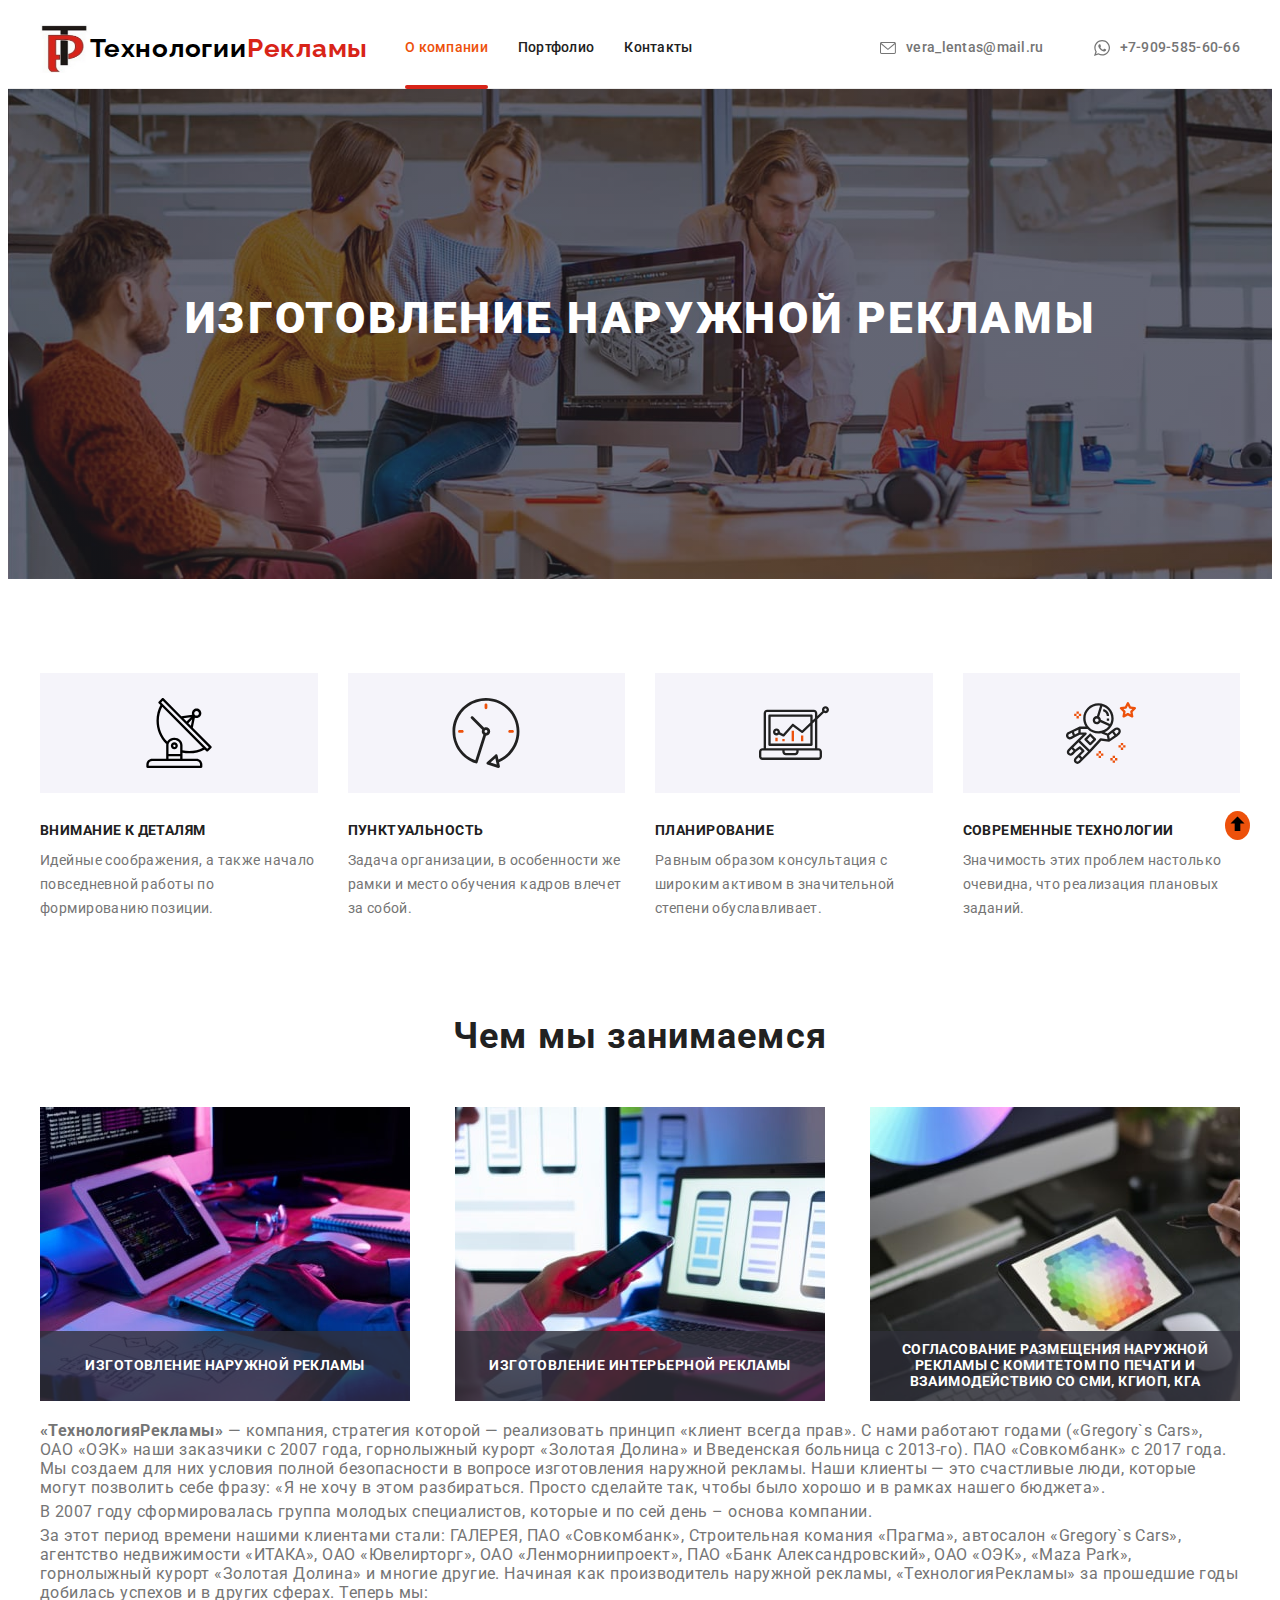
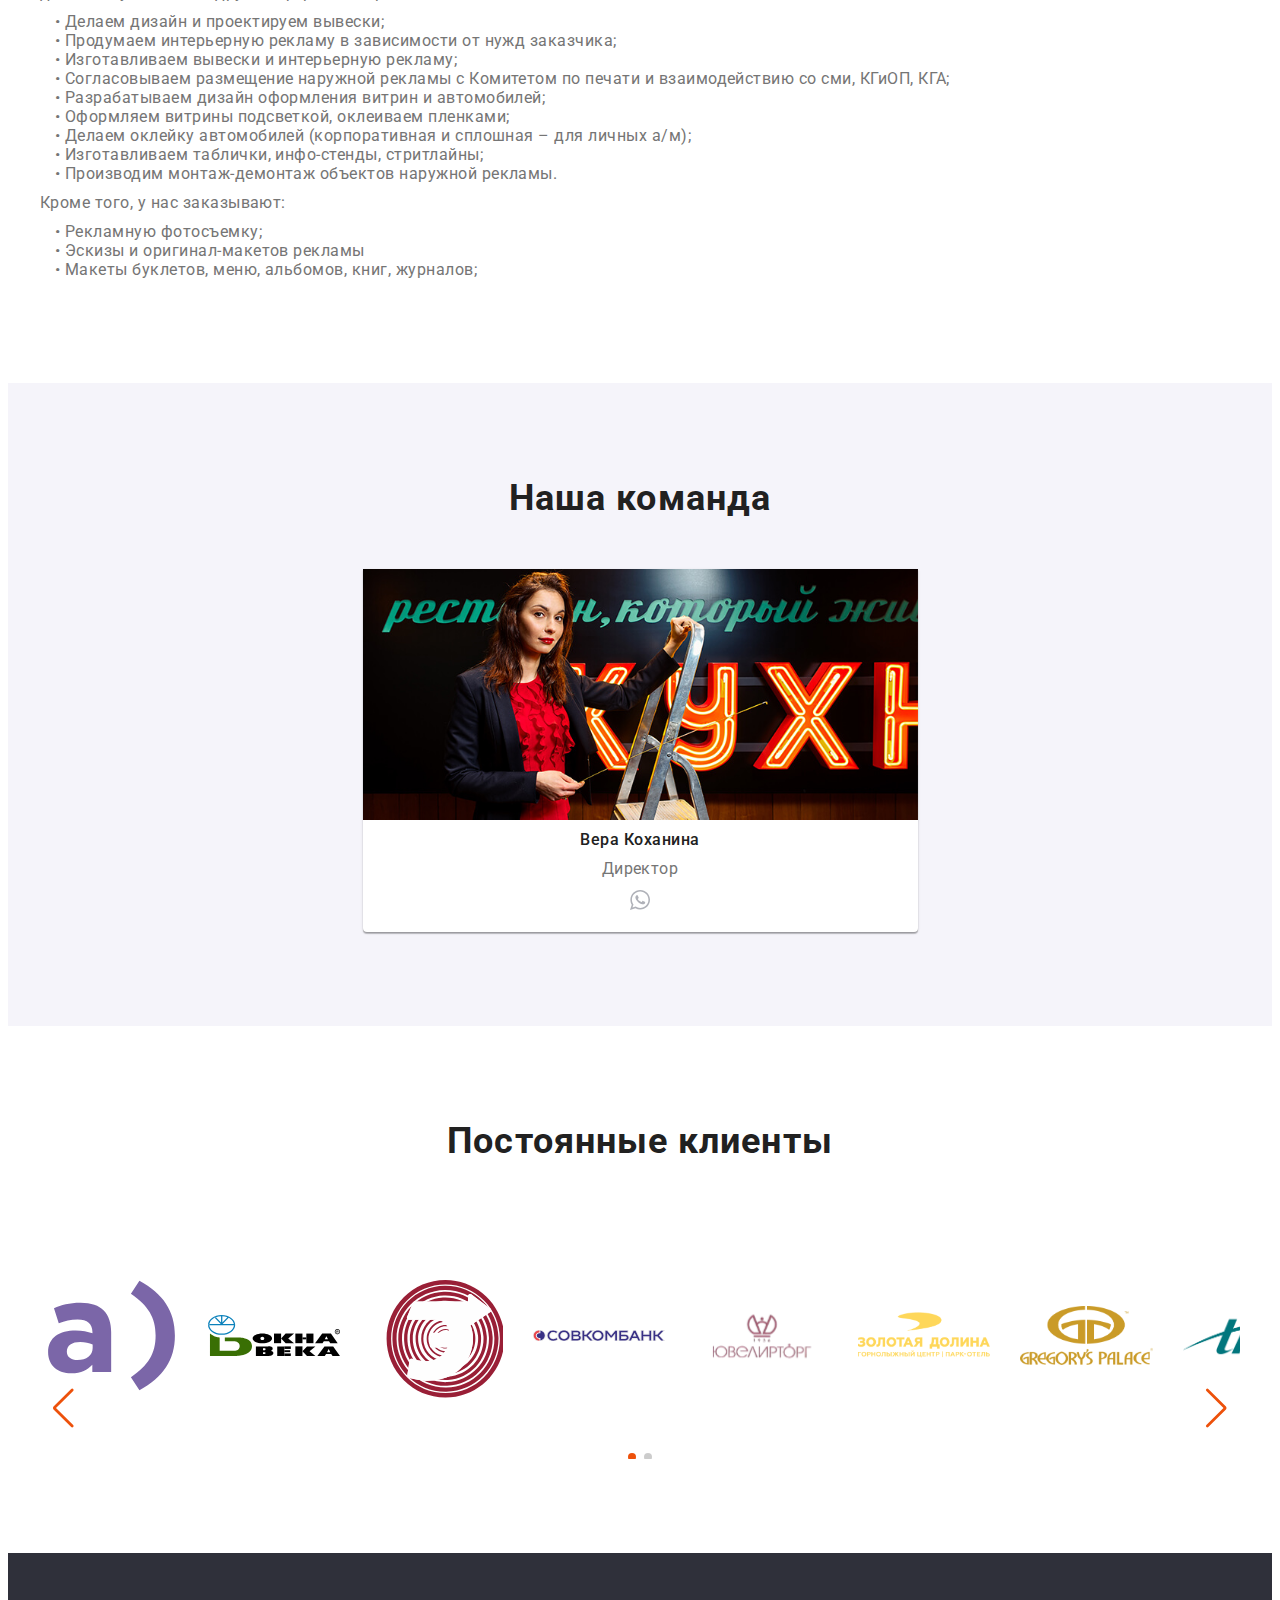
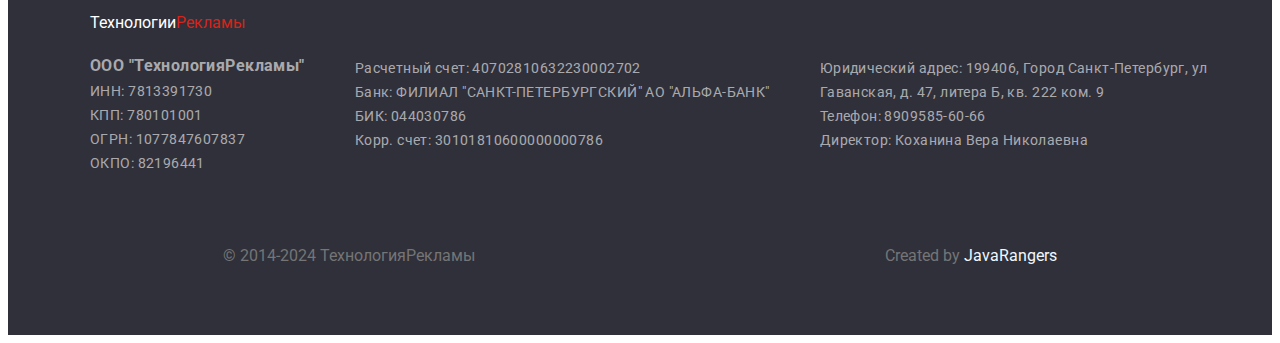
==== commit bbe50940: "fix size" ====
--- a/index.html
+++ b/index.html
@@ -282,11 +282,11 @@
                 <h2 class="section__title">Постоянные клиенты</h2>
                 <div class="swiper mySwiper">
                     <div class="swiper-wrapper">
-                        <div class="swiper-slide"><img class="swiper-slide__img" src="./images/svg/a-bank.svg"
-                                alt="Клиент 1"></div>
-                        <div class="swiper-slide"><img class="swiper-slide__img" src="./images/svg/oknaveka.svg"
-                                alt="Клиент 1"></div>
-                        <div class="swiper-slide"><img class="swiper-slide__img" src="./images/svg/someE.svg"
+                        <div class="swiper-slide "><img class="swiper-slide__img small" src="./images/svg/a-bank.svg"
+                                alt="Клиент 1"></div>
+                        <div class="swiper-slide"><img class="swiper-slide__img " src="./images/svg/oknaveka.svg"
+                                alt="Клиент 1"></div>
+                        <div class="swiper-slide"><img class="swiper-slide__img small" src="./images/svg/someE.svg"
                                 alt="Клиент 1"></div>
                         <div class="swiper-slide"><img class="swiper-slide__img" src="./images/svg/sovkom.svg"
                                 alt="Клиент 1"></div>
@@ -300,7 +300,7 @@
                                 alt="Клиент 1"></div>
                         <div class="swiper-slide"><img class="swiper-slide__img" src="./images/svg/itaka.png"
                                 alt="Клиент 1"></div>
-                        <div class="swiper-slide"><img class="swiper-slide__img" src="./images/svg/ld.svg"
+                        <div class="swiper-slide"><img class="swiper-slide__img small" src="./images/svg/ld.svg"
                                 alt="Клиент 1"></div>
                         <div class="swiper-slide"><img class="swiper-slide__img" src="./images/svg/gruz2.png"
                                 alt="Клиент 1"></div>
--- a/css/main.min.css
+++ b/css/main.min.css
@@ -1 +1 @@
-html{scroll-behavior:smooth}body{font-family:"Roboto",sans-serif;color:var(--main-title-color)}.no-scroll{overflow:hidden}p,h1,h2,h3,h4,h5,h6{margin:0px}ul{list-style:none;padding-left:0px;margin:0px}img{display:block;min-width:100%}a{text-decoration:none}.visually-hidden{position:absolute;white-space:nowrap;width:1px;height:1px;overflow:hidden;border:0;padding:0;clip:rect(0 0 0 0);clip-path:inset(50%);margin:-1px}:root{--header-color: #ffffff;--main-title-color: #212121;--main-text-color: #757575;--accent-color: #2196f3;--accent-color-red: #d82418;--accent-color-orange: #ed510b;--background-color: #2f303a;--header-link: #212121;--timing-duration: 250ms cubic-bezier(0.4, 0, 0.2, 1)}.button{color:var(--title-text-color);background-color:#f5f4fa;font-weight:500;font-size:16px;line-height:1.6;text-align:center;letter-spacing:.03em;cursor:pointer;border:rgba(0,0,0,0);border-radius:4px;padding:6px 22px;transition:background-color var(--timing-duration),color var(--timing-duration),box-shadow var(--timing-duration)}.button:hover,.button:focus,.button:active{background-color:var(--accent-color-orange);color:var(--header-color);box-shadow:0px 3px 1px rgba(0,0,0,.1),0px 1px 2px rgba(0,0,0,.08),0px 2px 2px rgba(0,0,0,.12);border-radius:4px}.button__blue{width:200px;height:50px;padding-top:10px;padding-bottom:10px;color:var(--header-color);background-color:var(--accent-color-orange);cursor:pointer}.button__blue:hover,.button__blue:focus,.button__blue:active{background-color:#1a8feb;color:var(--header-color)}.conteiner{padding-right:15px;padding-left:15px}@media screen and (min-width: 480px){.conteiner{width:480px;margin:0 auto}}@media screen and (min-width: 768px){.conteiner{width:768px}}@media screen and (min-width: 1200px){.conteiner{width:1200px}}.logo{font-family:"Raleway";font-weight:700;font-size:24px;line-height:1.17;letter-spacing:.03em;color:#000;width:134px;text-decoration:none}@media screen and (min-width: 1200px){.logo{width:145px;font-size:26px;line-height:1.19}}.logo__red{color:var(--accent-color-red)}.logo__light{color:var(--header-color)}.logo__img{display:block;min-width:50px;height:50px}.backdrop{position:fixed;top:0;left:0;width:100%;height:100%;background-color:rgba(0,0,0,.2);opacity:1;transition:opacity var(--timing-duration),visibility var(--timing-duration)}.backdrop.is-hidden{opacity:0;pointer-events:none;visibility:hidden}.backdrop.is-hidden .modal{transform:translate(-50%, -50%) scale(0.5);transition:transform var(--timing-duration)}.modal{position:relative;content:"";top:50%;left:50%;max-width:450px;max-height:609px;color:var(--main-text-color);font-family:Roboto,sans-serif;letter-spacing:.03em;background-color:var(--header-color);box-shadow:0px 1px 3px rgba(0,0,0,.12),0px 1px 1px rgba(0,0,0,.14),0px 2px 1px rgba(0,0,0,.2);border-radius:4px;transform:translate(-50%, -50%) scale(1);transition:transform var(--timing-duration),background-color var(--timing-duration),box-shadow var(--timing-duration)}@media screen and (min-width: 768px){.modal{position:absolute}}@media screen and (min-width: 1200px){.modal{width:528px;height:581px}}.modal-button{position:absolute;content:"";top:8px;right:8px;display:flex;justify-content:center;align-items:center;width:30px;height:30px;border-radius:50%;background-color:var(--header-color);cursor:pointer;border:1px solid rgba(0,0,0,.1)}.modal-icon{fill:currentColor;transition:fill var(--timing-duration)}.modal-button:hover .modal-icon,.modal-button:focus .modal-icon{fill:var(--accent-color)}.form{padding:40px;font-size:12px;line-height:1.16;letter-spacing:.01em}.modal-title{font-weight:700;font-size:20px;line-height:1.5;text-align:center;color:var(--main-title-color);margin-bottom:12px}@media screen and (min-width: 1200px){.modal-title{line-height:1.15}}.form-field{position:relative;margin-bottom:10px}.form-field.comment{margin-bottom:20px}.form-label{display:block;width:100%;margin-bottom:4px}.form-input{display:block;width:100%;height:40px;padding-left:42px;border:1px solid rgba(33,33,33,.2);border-radius:4px;transition:border-color var(--timing-duration)}.form-input:focus,.form-input:hover{border-color:var(--accent-color)}.form-input:focus+.form-icon,.form-input:hover+.form-icon{fill:var(--accent-color)}.form-icon{position:absolute;top:50%;left:12px;transform:translateY(-50%);transition:fill var(--timing-duration)}.form-comment{display:block;margin-bottom:4px}.modal-text:hover,.modal-text:focus{border-color:var(--accent-color)}.form-check{position:relative;display:flex;justify-content:center;align-items:center;margin-bottom:30px}.modal-text{display:block;width:100%;height:120px;font-size:12px;line-height:1.16;letter-spacing:.01em;resize:none;padding:12px 16px;border:1px solid rgba(33,33,33,.2);border-radius:4px;transition:border-color var(--timing-duration)}.modal-text::placeholder{color:rgba(117,117,117,.5)}.check-text{display:flex;align-items:center;font-size:12px;line-height:1.17;letter-spacing:.03em}@media screen and (min-width: 1200px){.check-text{font-size:14px;line-height:1.7}}.box-icon{display:flex;justify-content:center;align-items:center;width:16px;height:15px;margin-right:7px;border:2px solid var(--header-link);border-radius:2px;transition:background-color var(--timing-duration),border-color var(--timing-duration)}.check-input:checked+.check-text .box-icon{background-color:var(--accent-color);border-color:rgba(0,0,0,0)}.submit-button{width:200px;height:50px;display:flex;align-items:center;justify-content:center;margin-left:auto;margin-right:auto;color:var(--header-color);background-color:var(--accent-color);font-family:inherit;font-weight:700;font-size:16px;line-height:1.8;text-align:center;letter-spacing:.06em;cursor:pointer;box-shadow:0px 4px 4px rgba(0,0,0,.15);border-radius:4px;border:rgba(0,0,0,0)}.check-icon{display:flex;justify-content:center;align-items:center;fill:var(--header-color)}.policy-link{color:var(--accent-color)}.btn-anchor{display:none}@media screen and (min-width: 280px){.btn-anchor{display:block;position:fixed;z-index:3;bottom:60px;right:30px;border-radius:50%;padding:5px;background-color:var(--accent-color-orange);transition:background-color var(--transition-duration) var(--transition-timing)}}.btn-anchor__icon{fill:var(--team-card-bg-color)}.header-mobile{display:flex;justify-content:space-between;align-items:center;width:100%}@media screen and (min-width: 768px){.header-mobile{display:none}}.mob-menu{position:fixed;z-index:5;top:0;left:0;width:100vw;height:100vh;background:#fff}@media screen and (min-width: 768px){.mob-menu{display:none}}.mob-menu__list{display:flex;flex-direction:column;align-items:center}.mob-menu__box{display:flex;flex-direction:column;height:100%;max-width:768px;justify-content:space-between;padding:48px 40px;margin:auto;overflow-y:auto}.header-mobile__open-btn{padding:10px 0;border:none;background-color:rgba(0,0,0,0);cursor:pointer;fill:#212121;transition:fill var(--timing-duration)}.header-mobile__open-btn:hover,.header-mobile__open-btn:focus{fill:var(--accent-color-orange)}.header-mobile__close-btn{display:block;position:absolute;top:0;right:0;margin-left:auto;padding:10px 15px;border:none;background-color:rgba(0,0,0,0);cursor:pointer;fill:#212121;transition:fill var(--timing-duration)}.header-mobile__close-btn:hover,.header-mobile__close-btn:focus{fill:var(--accent-color-orange)}.is-hidden{opacity:0;pointer-events:none;visibility:hidden}.mob-menu__item{margin-bottom:32px}.mob-menu__link{font-weight:500;font-size:40px;line-height:1.17;letter-spacing:.02em;text-decoration:none;color:#212121;transition:color var(--timing-duration)}.mob-menu__link:hover,.mob-menu__link:focus{color:var(--accent-color-orange)}.mob-menu__connect-list{margin-bottom:64px;display:flex;flex-direction:column;align-items:center}.mob-menu__connect-item:first-child{margin-bottom:32px}.mob-menu__connect-link{font-weight:500;font-size:26px;line-height:1.18;letter-spacing:.02em;color:var(--accent-color-orange);transition:color var(--timing-duration)}.mob-menu__connect-link--email{font-weight:500;font-size:24px;line-height:1.17;letter-spacing:.02em;color:#757575;transition:color var(--timing-duration)}.mob-menu__connect-link--email:hover,.mob-menu__connect-link--email:focus{color:var(--accent-color-orange)}.mob-menu__soc-list{display:flex;justify-content:center}.mob-menu__soc-item:not(:last-child){margin-right:10px;border-right:1px solid rgba(33,33,33,.2)}.mob-menu__soc-link{font-weight:500;font-size:18px;line-height:1.22;letter-spacing:.02em;color:var(--accent-color-orange);padding-right:10px;transition:color var(--timing-duration)}.section{padding-top:50px;padding-bottom:50px}@media screen and (min-width: 1200px){.section{padding-top:94px;padding-bottom:94px}}.section--no-padding-top{padding-top:0}@media screen and (max-width: 1199px){.section--no-padding-top{display:none}}.section--other-background{background-color:#f5f4fa}.section__title{font-weight:700;font-size:28px;line-height:1.18;letter-spacing:.03em;color:var(--main-title-color);text-align:center;margin-bottom:30px}@media screen and (min-width: 1200px){.section__title{margin-bottom:50px;font-size:36px;line-height:1.17}}.main-nav{display:flex;align-items:center}@media screen and (max-width: 767.9px){.main-nav{display:none}}.navigation{display:flex;align-items:center;margin-left:170px;width:max-content}.navigation__item{position:relative;margin-right:15px}.navigation__item:not(:last-child){margin-right:30px}.navigation__link{display:inline-block;font-weight:500;font-size:14px;line-height:1.14;letter-spacing:.02em;color:var(--header-link);text-decoration:none;list-style:none;padding-top:32px;padding-bottom:32px;transition:color var(--timing-duration)}.navigation__link:hover,.navigation__link:focus,.navigation__link:active{color:var(--accent-color-orange)}.navigation__link--active{color:var(--accent-color-orange)}.navigation__link--active::after{position:absolute;content:"";width:100%;height:4px;left:0;bottom:-1px;border-radius:2px;background-color:var(--accent-color-red)}.header{border-bottom:1px solid #ececec;position:relative}.header__conteiner{display:flex;align-items:center}.connection{margin-left:auto;align-items:center}@media screen and (max-width: 767.8px){.connection{display:none}}@media screen and (min-width: 1200px){.connection{display:flex}}.connection__item{margin:0 auto}.connection .connection__item+.connection__item{margin-top:10px}@media screen and (min-width: 1200px){.connection .connection__item+.connection__item{margin-left:50px;margin-top:0}}.connection__link{display:flex;font-weight:500;font-size:12px;line-height:1.17;letter-spacing:.02em;color:var(--main-text-color);text-decoration:none;list-style:none;transition:color var(--timing-duration)}.connection__link:hover,.connection__link:focus,.connection__link:active{color:var(--accent-color-orange)}@media screen and (min-width: 1200px){.connection__link{padding-top:32px;padding-bottom:32px;font-size:14px;line-height:1.14}}.connection__icon{width:16px;height:16px;padding:0;margin:0 10px 0 0;align-items:center;fill:#757575}.connection__link:hover .connection__icon,.connection__link:focus .connection__icon,.connection__link:active .connection__icon{fill:var(--accent-color-orange)}.hero-content{max-width:100%;margin:0 auto;background-image:linear-gradient(to top, rgba(47, 48, 58, 0.4), rgba(47, 48, 58, 0.4)),url(../images/mobile/hero-mobile.jpg);background-color:#c4c4c4;background-size:cover;background-position:center;background-repeat:no-repeat;text-align:center;padding:118px 0}@media screen and (max-width: 767px){.hero-content{box-shadow:0px 4px 4px rgba(0,0,0,.25)}}@media screen and (min-width: 768px){.hero-content{background-image:linear-gradient(to top, rgba(47, 48, 58, 0.4), rgba(47, 48, 58, 0.4)),url(../images/tablet/hero-tablet.jpg)}}@media screen and (min-width: 1200px){.hero-content{background-image:linear-gradient(to top, rgba(47, 48, 58, 0.4), rgba(47, 48, 58, 0.4)),url(../images/desktop/hero-desktop.jpg);padding:200px 0;max-width:1600px}}.hero-content__title{font-weight:900;font-size:26px;line-height:1.62;letter-spacing:.06em;color:#fff;text-transform:uppercase;margin-top:0px;margin-bottom:30px}@media screen and (min-width: 1200px){.hero-content__title{font-size:44px;line-height:1.36}}@media screen and (min-width: 768px){.features{display:flex;flex-wrap:wrap;margin:-15px}}@media screen and (max-width: 767px){.features__item:not(:last-child){margin-bottom:30px}}@media screen and (min-width: 768px){.features__item{margin:15px;flex-basis:calc((100% - 60px)/2)}}@media screen and (min-width: 1200px){.features__item{flex-basis:calc((100% - 120px)/4)}}.features__title{font-weight:700;font-size:14px;line-height:1.14;letter-spacing:.03em;color:var(--main-title-color);text-transform:uppercase;margin-top:0px;margin-bottom:10px}@media screen and (max-width: 767px){.features__title{text-align:center}}.features__text{font-size:14px;line-height:1.71;letter-spacing:.03em;color:var(--main-text-color);margin-top:0px;margin-bottom:0px}.features__box{display:flex;justify-content:center;align-items:center;margin-bottom:30px;height:120px;background-color:#f5f4fa}.features__svg{width:70px;height:70px}.activities{display:flex;justify-content:space-between}.activities__card-text{display:flex;justify-content:center;align-items:center;position:absolute;width:100%;height:70px;left:0;bottom:0;font-weight:700;font-size:14px;line-height:1.14;letter-spacing:.03em;text-transform:uppercase;color:var(--header-color);background-color:rgba(47,48,58,.8);text-align:center;hyphens:auto;word-wrap:break-word}.activities__item{position:relative}.about-us__list{margin-top:10px;margin-bottom:10px;font-size:16px;letter-spacing:.03em;color:var(--main-text-color);padding-left:5px;margin-left:10px}.about-us__title{font-size:16px;font-weight:700}.about-us{margin-top:20px}.about-us__text{margin-top:5px;margin-bottom:5px;font-size:16px;letter-spacing:.03em;color:var(--main-text-color)}@media screen and (min-width: 768px){.team{display:flex;flex-wrap:wrap;margin:-15px;justify-content:center}}.team__title{font-weight:500;font-size:16px;line-height:1.19;letter-spacing:.03em;color:var(--main-title-color);margin-bottom:10px}.team__item{text-align:center;background:#fff;box-shadow:0px 1px 3px rgba(0,0,0,.12),0px 1px 1px rgba(0,0,0,.14),0px 2px 1px rgba(0,0,0,.2);border-radius:0px 0px 4px 4px}@media screen and (max-width: 767px){.team__item:not(:last-child){margin-bottom:30px}}@media screen and (min-width: 768px){.team__item{margin:15px;flex-basis:calc((100% - 60px)/2)}}@media screen and (min-width: 1200px){.team__item{flex-basis:calc((100% - 120px)/2)}}.team__text{font-size:16px;line-height:1.19;letter-spacing:.03em;color:var(--main-text-color)}.team__card{padding-top:10px;padding-bottom:10px}.social{display:flex;justify-content:center}.social__link{display:flex;width:44px;height:44px;border-radius:50%;justify-content:center;align-items:center;background-color:var(--header-color);transition:background-color var(--timing-duration)}.social__link:hover,.social__link:focus,.social__link:active{background-color:var(--accent-color-orange)}.social__link:hover .social__icon,.social__link:focus .social__icon,.social__link:active .social__icon{fill:#fff}.social__item+.social__item{margin-left:10px}.social__icon{fill:#afb1b8}.client-list{display:flex;flex-wrap:wrap;margin:-15px;align-content:space-between}.client-list__item{height:92px;margin:15px;flex-basis:calc((100% - 60px)/2)}@media screen and (min-width: 768px){.client-list__item{flex-basis:calc((100% - 90px)/3)}}@media screen and (min-width: 1200px){.client-list__item{flex-basis:calc((100% - 180px)/6)}}.client-list__link{display:flex;align-items:center;justify-content:center;width:100%;height:100%;color:#afb1b8;border:1px solid #afb1b8;box-sizing:border-box;border-radius:4px;cursor:pointer;transition:color var(--timing-duration),border-color var(--timing-duration)}.client-list__link:hover,.client-list__link:focus,.client-list__link:active{color:var(--accent-color);border-color:var(--accent-color)}.client-list__icon{fill:currentColor}.swiper{width:100%;height:100%}.swiper-slide .swiper-slide-next{text-align:center;font-size:18px;background:#fff;display:flex;justify-content:center;align-items:center}.swiper-slide{padding:5px;margin:auto 0;width:100%;height:100%;overflow:hidden;display:flex;justify-content:center;align-items:center}.swiper-slide__img{max-width:100%;max-height:90%;object-fit:contain}.swiper-pagination{height:5px}.swiper-pagination-bullet-active{background:var(--accent-color-orange)}.swiper-button-next,.swiper-button-prev{z-index:5;margin-top:25px;color:var(--accent-color-orange)}@media screen and (min-width: 768px){.swiper-button-next,.swiper-button-prev{margin-top:40px}}@media screen and (min-width: 1200px){.swiper-button-next,.swiper-button-prev{margin-top:50px}}.swiper-button-next:after,.swiper-button-prev:after{font-size:20px}@media screen and (min-width: 768px){.swiper-button-next:after,.swiper-button-prev:after{font-size:35px}}@media screen and (min-width: 1200px){.swiper-button-next:after,.swiper-button-prev:after{font-size:40px}}.filters-list{display:flex;flex-wrap:wrap;justify-content:center;margin-bottom:40px}@media screen and (min-width: 768px){.filters-list{margin-bottom:30px}}@media screen and (min-width: 1200px){.filters-list{margin-bottom:50px}}@media screen and (max-width: 767px){.filters-list-item:not(:nth-last-child(-n+2)){margin-bottom:15px}}.filters-list-item:not(:last-child){margin-right:8px}@media screen and (min-width: 768px){.card-list{display:flex;flex-wrap:wrap;margin:-15px}}.card-list__item{background:#fff}@media screen and (max-width: 767px){.card-list__item:not(:last-child){margin-bottom:30px}}@media screen and (min-width: 768px){.card-list__item{margin:15px;max-width:354px;flex-basis:calc((100% - 60px)/2)}}@media screen and (min-width: 1200px){.card-list__item{max-width:370px;flex-basis:calc((100% - 90px)/3)}}.card-list__link{display:flex;flex-direction:column;height:100%;text-decoration:none;transition:box-shadow var(--timing-duration)}.card-list__link:hover,.card-list__link:focus{box-shadow:0px 1px 1px rgba(0,0,0,.12),0px 4px 4px rgba(0,0,0,.06),1px 4px 6px rgba(0,0,0,.16)}.card-box{flex-grow:1;padding:20px 24px;border:1px solid #eee}.card-box__title{font-weight:700;font-size:18px;line-height:2;letter-spacing:.06em;color:var(--main-title-color);margin-bottom:4px}.card-box__text{font-size:16px;line-height:1.88;letter-spacing:.03em;color:var(--main-text-color)}.card-box__text-overlay{position:absolute;content:"";top:0;left:0;width:100%;height:100%;font-size:18px;line-height:1.5;color:var(--header-color);padding:64px 24px;background-color:rgba(33,150,243,.9);transform:translateY(101%);transition:transform var(--timing-duration)}.card-list__link:hover .card-box__text-overlay,.card-list__link:focus .card-box__text-overlay{transform:translateY(0)}.card-box__text-overlay{font-size:18px;line-height:1.5;color:var(--header-color);padding:64px 24px}.card-list__overlay{position:relative;overflow:hidden}.zoom{transition:transform .3s ease;cursor:pointer}.zoom.zoomed{position:fixed;top:50%;left:50%;transform:translate(-50%, -50%) scale(2);z-index:10}:root{--timing-function: cubic-bezier(0.4, 0, 0.2, 1);--animation-duration: 250ms}.gallery{display:grid;max-width:1140px;grid-template-columns:repeat(auto-fit, minmax(320px, 1fr));grid-auto-rows:minmax(0px, 168px);grid-gap:12px;justify-content:center;padding:0;list-style:none;margin-left:auto;margin-right:auto}.gallery__item{position:relative;box-shadow:0px 1px 3px 0px rgba(0,0,0,.2),0px 1px 1px 0px rgba(0,0,0,.14),0px 2px 1px -1px rgba(0,0,0,.12)}.gallery__image:hover{transform:scale(1.03)}.gallery__image{height:100%;width:100%;object-fit:cover;transition:transform var(--animation-duration) var(--timing-function)}.gallery__link{display:block;text-decoration:none;height:100%}.gallery__link:hover{cursor:zoom-in}.footer-content{background-color:var(--background-color);padding-top:60px;padding-bottom:60px}@media screen and (min-width: 768px){.footer-tablet{display:flex;align-items:center;justify-content:space-around;color:#fff}}.info{margin-top:20px;margin-bottom:60px}.info{font-family:"Roboto";font-style:normal;font-weight:400;font-size:14px;line-height:1.71;letter-spacing:.03em;color:rgba(255,255,255,.6);text-decoration:none;transition:background-color var(--timing-duration)}.info:hover,.info:focus,.info:active{color:var(--accent-color-orange)}.address__map{font-family:"Roboto";font-style:normal;font-weight:400;font-size:14px;line-height:1.71;letter-spacing:.03em;color:#fff;text-decoration:none;transition:color var(--timing-duration)}.address__map:hover,.address__map:focus,.address__map:active{color:var(--accent-color)}.address__item:not(:last-child){margin-bottom:8px}@media screen and (min-width: 1200px){.address__item:not(:last-child){margin-bottom:9px}}@media screen and (min-width: 1200px){.footer-info2{margin-left:50px}}.footer-social__title{display:block;font-weight:700;font-size:14px;line-height:1.14;letter-spacing:.03em;color:var(--header-color);text-transform:uppercase;margin-top:0px;margin-bottom:20px}.footer-cont{text-align:center}@media screen and (min-width: 1200px){.footer-cont{display:flex;align-items:center;text-align:left}}.footer-info{margin:0;color:#fff}@media screen and (min-width: 1200px){.footer-info{margin-left:50px;width:max-content}}.footer-social__list{display:flex;justify-content:center}.footer-social__link{background:rgba(255,255,255,.1);display:flex;width:44px;height:44px;border-radius:50%;justify-content:center;align-items:center;transition:background-color var(--timing-duration)}.footer-social__link:hover,.footer-social__link:focus,.footer-social__link:active{background-color:var(--accent-color)}.footer-social__icon{fill:#fff}.footer-social__item+.footer-social__item{margin-left:10px}.no-wrap{white-space:nowrap}.footer-bottom{display:flex;justify-content:space-around;color:var(--main-text-color);padding:10px}.team-link{text-decoration:none;color:#f0f8ff}.team-link:hover,.team-link:focus,.team-link:active{color:var(--accent-color-orange)}@media screen and (min-width: 481px)and (max-width: 1199px){.subscribe-form{margin-top:60px}}@media screen and (min-width: 1200px){.subscribe-form{margin-left:auto}}.subscribe-form__container{align-items:center}@media screen and (min-width: 1200px){.subscribe-form__container{display:flex}}.subscribe-form__title{display:block;font-weight:700;font-size:14px;line-height:1.14;margin-bottom:20px;letter-spacing:.03em;text-transform:uppercase;color:var(--header-color)}.subscribe-form__mail{max-width:450px;width:100%;min-height:50px;background-color:rgba(0,0,0,0);margin-right:12px;padding-left:16px;font-size:16px;line-height:1.25;align-items:center;letter-spacing:.03em;color:var(--header-color);border:1px solid rgba(255,255,255,.3);filter:drop-shadow(0px 4px 4px rgba(0, 0, 0, 0.15));border-radius:4px;transition:border-color var(--timing-duration)}@media screen and (min-width: 1200px){.subscribe-form__mail{width:358px;align-items:center}}.subscribe-form__mail::placeholder{color:rgba(255,255,255,.6)}.subscribe-form__mail:focus{border-color:var(--accent-color)}.subscribe-button{margin:20px auto 0 auto;display:flex;justify-content:center;align-items:center;width:200px;height:50px;cursor:pointer;color:var(--header-color);background-color:var(--accent-color);border-color:rgba(0,0,0,0);font-family:inherit;font-weight:700;font-size:16px;line-height:1.8;text-align:center;letter-spacing:.06em;box-shadow:0px 4px 4px rgba(0,0,0,.15);border-radius:4px}@media screen and (min-width: 1200px){.subscribe-button{margin:0}}.subscribe-button__icon{margin-left:10px}/*# sourceMappingURL=main.min.css.map */+html{scroll-behavior:smooth}body{font-family:"Roboto",sans-serif;color:var(--main-title-color)}.no-scroll{overflow:hidden}p,h1,h2,h3,h4,h5,h6{margin:0px}ul{list-style:none;padding-left:0px;margin:0px}img{display:block;min-width:100%}a{text-decoration:none}.visually-hidden{position:absolute;white-space:nowrap;width:1px;height:1px;overflow:hidden;border:0;padding:0;clip:rect(0 0 0 0);clip-path:inset(50%);margin:-1px}:root{--header-color: #ffffff;--main-title-color: #212121;--main-text-color: #757575;--accent-color: #2196f3;--accent-color-red: #d82418;--accent-color-orange: #ed510b;--background-color: #2f303a;--header-link: #212121;--timing-duration: 250ms cubic-bezier(0.4, 0, 0.2, 1)}.button{color:var(--title-text-color);background-color:#f5f4fa;font-weight:500;font-size:16px;line-height:1.6;text-align:center;letter-spacing:.03em;cursor:pointer;border:rgba(0,0,0,0);border-radius:4px;padding:6px 22px;transition:background-color var(--timing-duration),color var(--timing-duration),box-shadow var(--timing-duration)}.button:hover,.button:focus,.button:active{background-color:var(--accent-color-orange);color:var(--header-color);box-shadow:0px 3px 1px rgba(0,0,0,.1),0px 1px 2px rgba(0,0,0,.08),0px 2px 2px rgba(0,0,0,.12);border-radius:4px}.button__blue{width:200px;height:50px;padding-top:10px;padding-bottom:10px;color:var(--header-color);background-color:var(--accent-color-orange);cursor:pointer}.button__blue:hover,.button__blue:focus,.button__blue:active{background-color:#1a8feb;color:var(--header-color)}.conteiner{padding-right:15px;padding-left:15px}@media screen and (min-width: 480px){.conteiner{width:480px;margin:0 auto}}@media screen and (min-width: 768px){.conteiner{width:768px}}@media screen and (min-width: 1200px){.conteiner{width:1200px}}.logo{font-family:"Raleway";font-weight:700;font-size:24px;line-height:1.17;letter-spacing:.03em;color:#000;width:134px;text-decoration:none}@media screen and (min-width: 1200px){.logo{width:145px;font-size:26px;line-height:1.19}}.logo__red{color:var(--accent-color-red)}.logo__light{color:var(--header-color)}.logo__img{display:block;min-width:50px;height:50px}.backdrop{position:fixed;top:0;left:0;width:100%;height:100%;background-color:rgba(0,0,0,.2);opacity:1;transition:opacity var(--timing-duration),visibility var(--timing-duration)}.backdrop.is-hidden{opacity:0;pointer-events:none;visibility:hidden}.backdrop.is-hidden .modal{transform:translate(-50%, -50%) scale(0.5);transition:transform var(--timing-duration)}.modal{position:relative;content:"";top:50%;left:50%;max-width:450px;max-height:609px;color:var(--main-text-color);font-family:Roboto,sans-serif;letter-spacing:.03em;background-color:var(--header-color);box-shadow:0px 1px 3px rgba(0,0,0,.12),0px 1px 1px rgba(0,0,0,.14),0px 2px 1px rgba(0,0,0,.2);border-radius:4px;transform:translate(-50%, -50%) scale(1);transition:transform var(--timing-duration),background-color var(--timing-duration),box-shadow var(--timing-duration)}@media screen and (min-width: 768px){.modal{position:absolute}}@media screen and (min-width: 1200px){.modal{width:528px;height:581px}}.modal-button{position:absolute;content:"";top:8px;right:8px;display:flex;justify-content:center;align-items:center;width:30px;height:30px;border-radius:50%;background-color:var(--header-color);cursor:pointer;border:1px solid rgba(0,0,0,.1)}.modal-icon{fill:currentColor;transition:fill var(--timing-duration)}.modal-button:hover .modal-icon,.modal-button:focus .modal-icon{fill:var(--accent-color)}.form{padding:40px;font-size:12px;line-height:1.16;letter-spacing:.01em}.modal-title{font-weight:700;font-size:20px;line-height:1.5;text-align:center;color:var(--main-title-color);margin-bottom:12px}@media screen and (min-width: 1200px){.modal-title{line-height:1.15}}.form-field{position:relative;margin-bottom:10px}.form-field.comment{margin-bottom:20px}.form-label{display:block;width:100%;margin-bottom:4px}.form-input{display:block;width:100%;height:40px;padding-left:42px;border:1px solid rgba(33,33,33,.2);border-radius:4px;transition:border-color var(--timing-duration)}.form-input:focus,.form-input:hover{border-color:var(--accent-color)}.form-input:focus+.form-icon,.form-input:hover+.form-icon{fill:var(--accent-color)}.form-icon{position:absolute;top:50%;left:12px;transform:translateY(-50%);transition:fill var(--timing-duration)}.form-comment{display:block;margin-bottom:4px}.modal-text:hover,.modal-text:focus{border-color:var(--accent-color)}.form-check{position:relative;display:flex;justify-content:center;align-items:center;margin-bottom:30px}.modal-text{display:block;width:100%;height:120px;font-size:12px;line-height:1.16;letter-spacing:.01em;resize:none;padding:12px 16px;border:1px solid rgba(33,33,33,.2);border-radius:4px;transition:border-color var(--timing-duration)}.modal-text::placeholder{color:rgba(117,117,117,.5)}.check-text{display:flex;align-items:center;font-size:12px;line-height:1.17;letter-spacing:.03em}@media screen and (min-width: 1200px){.check-text{font-size:14px;line-height:1.7}}.box-icon{display:flex;justify-content:center;align-items:center;width:16px;height:15px;margin-right:7px;border:2px solid var(--header-link);border-radius:2px;transition:background-color var(--timing-duration),border-color var(--timing-duration)}.check-input:checked+.check-text .box-icon{background-color:var(--accent-color);border-color:rgba(0,0,0,0)}.submit-button{width:200px;height:50px;display:flex;align-items:center;justify-content:center;margin-left:auto;margin-right:auto;color:var(--header-color);background-color:var(--accent-color);font-family:inherit;font-weight:700;font-size:16px;line-height:1.8;text-align:center;letter-spacing:.06em;cursor:pointer;box-shadow:0px 4px 4px rgba(0,0,0,.15);border-radius:4px;border:rgba(0,0,0,0)}.check-icon{display:flex;justify-content:center;align-items:center;fill:var(--header-color)}.policy-link{color:var(--accent-color)}.btn-anchor{display:none}@media screen and (min-width: 280px){.btn-anchor{display:block;position:fixed;z-index:3;bottom:60px;right:30px;border-radius:50%;padding:5px;background-color:var(--accent-color-orange);transition:background-color var(--transition-duration) var(--transition-timing)}}.btn-anchor__icon{fill:var(--team-card-bg-color)}.header-mobile{display:flex;justify-content:space-between;align-items:center;width:100%}@media screen and (min-width: 768px){.header-mobile{display:none}}.mob-menu{position:fixed;z-index:5;top:0;left:0;width:100vw;height:100vh;background:#fff}@media screen and (min-width: 768px){.mob-menu{display:none}}.mob-menu__list{display:flex;flex-direction:column;align-items:center}.mob-menu__box{display:flex;flex-direction:column;height:100%;max-width:768px;justify-content:space-between;padding:48px 40px;margin:auto;overflow-y:auto}.header-mobile__open-btn{padding:10px 0;border:none;background-color:rgba(0,0,0,0);cursor:pointer;fill:#212121;transition:fill var(--timing-duration)}.header-mobile__open-btn:hover,.header-mobile__open-btn:focus{fill:var(--accent-color-orange)}.header-mobile__close-btn{display:block;position:absolute;top:0;right:0;margin-left:auto;padding:10px 15px;border:none;background-color:rgba(0,0,0,0);cursor:pointer;fill:#212121;transition:fill var(--timing-duration)}.header-mobile__close-btn:hover,.header-mobile__close-btn:focus{fill:var(--accent-color-orange)}.is-hidden{opacity:0;pointer-events:none;visibility:hidden}.mob-menu__item{margin-bottom:32px}.mob-menu__link{font-weight:500;font-size:40px;line-height:1.17;letter-spacing:.02em;text-decoration:none;color:#212121;transition:color var(--timing-duration)}.mob-menu__link:hover,.mob-menu__link:focus{color:var(--accent-color-orange)}.mob-menu__connect-list{margin-bottom:64px;display:flex;flex-direction:column;align-items:center}.mob-menu__connect-item:first-child{margin-bottom:32px}.mob-menu__connect-link{font-weight:500;font-size:26px;line-height:1.18;letter-spacing:.02em;color:var(--accent-color-orange);transition:color var(--timing-duration)}.mob-menu__connect-link--email{font-weight:500;font-size:24px;line-height:1.17;letter-spacing:.02em;color:#757575;transition:color var(--timing-duration)}.mob-menu__connect-link--email:hover,.mob-menu__connect-link--email:focus{color:var(--accent-color-orange)}.mob-menu__soc-list{display:flex;justify-content:center}.mob-menu__soc-item:not(:last-child){margin-right:10px;border-right:1px solid rgba(33,33,33,.2)}.mob-menu__soc-link{font-weight:500;font-size:18px;line-height:1.22;letter-spacing:.02em;color:var(--accent-color-orange);padding-right:10px;transition:color var(--timing-duration)}.section{padding-top:50px;padding-bottom:50px}@media screen and (min-width: 1200px){.section{padding-top:94px;padding-bottom:94px}}.section--no-padding-top{padding-top:0}@media screen and (max-width: 1199px){.section--no-padding-top{display:none}}.section--other-background{background-color:#f5f4fa}.section__title{font-weight:700;font-size:28px;line-height:1.18;letter-spacing:.03em;color:var(--main-title-color);text-align:center;margin-bottom:30px}@media screen and (min-width: 1200px){.section__title{margin-bottom:50px;font-size:36px;line-height:1.17}}.main-nav{display:flex;align-items:center}@media screen and (max-width: 767.9px){.main-nav{display:none}}.navigation{display:flex;align-items:center;margin-left:170px;width:max-content}.navigation__item{position:relative;margin-right:15px}.navigation__item:not(:last-child){margin-right:30px}.navigation__link{display:inline-block;font-weight:500;font-size:14px;line-height:1.14;letter-spacing:.02em;color:var(--header-link);text-decoration:none;list-style:none;padding-top:32px;padding-bottom:32px;transition:color var(--timing-duration)}.navigation__link:hover,.navigation__link:focus,.navigation__link:active{color:var(--accent-color-orange)}.navigation__link--active{color:var(--accent-color-orange)}.navigation__link--active::after{position:absolute;content:"";width:100%;height:4px;left:0;bottom:-1px;border-radius:2px;background-color:var(--accent-color-red)}.header{border-bottom:1px solid #ececec;position:relative}.header__conteiner{display:flex;align-items:center}.connection{margin-left:auto;align-items:center}@media screen and (max-width: 767.8px){.connection{display:none}}@media screen and (min-width: 1200px){.connection{display:flex}}.connection__item{margin:0 auto}.connection .connection__item+.connection__item{margin-top:10px}@media screen and (min-width: 1200px){.connection .connection__item+.connection__item{margin-left:50px;margin-top:0}}.connection__link{display:flex;font-weight:500;font-size:12px;line-height:1.17;letter-spacing:.02em;color:var(--main-text-color);text-decoration:none;list-style:none;transition:color var(--timing-duration)}.connection__link:hover,.connection__link:focus,.connection__link:active{color:var(--accent-color-orange)}@media screen and (min-width: 1200px){.connection__link{padding-top:32px;padding-bottom:32px;font-size:14px;line-height:1.14}}.connection__icon{width:16px;height:16px;padding:0;margin:0 10px 0 0;align-items:center;fill:#757575}.connection__link:hover .connection__icon,.connection__link:focus .connection__icon,.connection__link:active .connection__icon{fill:var(--accent-color-orange)}.hero-content{max-width:100%;margin:0 auto;background-image:linear-gradient(to top, rgba(47, 48, 58, 0.4), rgba(47, 48, 58, 0.4)),url(../images/mobile/hero-mobile.jpg);background-color:#c4c4c4;background-size:cover;background-position:center;background-repeat:no-repeat;text-align:center;padding:118px 0}@media screen and (max-width: 767px){.hero-content{box-shadow:0px 4px 4px rgba(0,0,0,.25)}}@media screen and (min-width: 768px){.hero-content{background-image:linear-gradient(to top, rgba(47, 48, 58, 0.4), rgba(47, 48, 58, 0.4)),url(../images/tablet/hero-tablet.jpg)}}@media screen and (min-width: 1200px){.hero-content{background-image:linear-gradient(to top, rgba(47, 48, 58, 0.4), rgba(47, 48, 58, 0.4)),url(../images/desktop/hero-desktop.jpg);padding:200px 0;max-width:1600px}}.hero-content__title{font-weight:900;font-size:26px;line-height:1.62;letter-spacing:.06em;color:#fff;text-transform:uppercase;margin-top:0px;margin-bottom:30px}@media screen and (min-width: 1200px){.hero-content__title{font-size:44px;line-height:1.36}}@media screen and (min-width: 768px){.features{display:flex;flex-wrap:wrap;margin:-15px}}@media screen and (max-width: 767px){.features__item:not(:last-child){margin-bottom:30px}}@media screen and (min-width: 768px){.features__item{margin:15px;flex-basis:calc((100% - 60px)/2)}}@media screen and (min-width: 1200px){.features__item{flex-basis:calc((100% - 120px)/4)}}.features__title{font-weight:700;font-size:14px;line-height:1.14;letter-spacing:.03em;color:var(--main-title-color);text-transform:uppercase;margin-top:0px;margin-bottom:10px}@media screen and (max-width: 767px){.features__title{text-align:center}}.features__text{font-size:14px;line-height:1.71;letter-spacing:.03em;color:var(--main-text-color);margin-top:0px;margin-bottom:0px}.features__box{display:flex;justify-content:center;align-items:center;margin-bottom:30px;height:120px;background-color:#f5f4fa}.features__svg{width:70px;height:70px}.activities{display:flex;justify-content:space-between}.activities__card-text{display:flex;justify-content:center;align-items:center;position:absolute;width:100%;height:70px;left:0;bottom:0;font-weight:700;font-size:14px;line-height:1.14;letter-spacing:.03em;text-transform:uppercase;color:var(--header-color);background-color:rgba(47,48,58,.8);text-align:center;hyphens:auto;word-wrap:break-word}.activities__item{position:relative}.about-us__list{margin-top:10px;margin-bottom:10px;font-size:16px;letter-spacing:.03em;color:var(--main-text-color);padding-left:5px;margin-left:10px}.about-us__title{font-size:16px;font-weight:700}.about-us{margin-top:20px}.about-us__text{margin-top:5px;margin-bottom:5px;font-size:16px;letter-spacing:.03em;color:var(--main-text-color)}@media screen and (min-width: 768px){.team{display:flex;flex-wrap:wrap;margin:-15px;justify-content:center}}.team__title{font-weight:500;font-size:16px;line-height:1.19;letter-spacing:.03em;color:var(--main-title-color);margin-bottom:10px}.team__item{text-align:center;background:#fff;box-shadow:0px 1px 3px rgba(0,0,0,.12),0px 1px 1px rgba(0,0,0,.14),0px 2px 1px rgba(0,0,0,.2);border-radius:0px 0px 4px 4px}@media screen and (max-width: 767px){.team__item:not(:last-child){margin-bottom:30px}}@media screen and (min-width: 768px){.team__item{margin:15px;flex-basis:calc((100% - 60px)/2)}}@media screen and (min-width: 1200px){.team__item{flex-basis:calc((100% - 120px)/2)}}.team__text{font-size:16px;line-height:1.19;letter-spacing:.03em;color:var(--main-text-color)}.team__card{padding-top:10px;padding-bottom:10px}.social{display:flex;justify-content:center}.social__link{display:flex;width:44px;height:44px;border-radius:50%;justify-content:center;align-items:center;background-color:var(--header-color);transition:background-color var(--timing-duration)}.social__link:hover,.social__link:focus,.social__link:active{background-color:var(--accent-color-orange)}.social__link:hover .social__icon,.social__link:focus .social__icon,.social__link:active .social__icon{fill:#fff}.social__item+.social__item{margin-left:10px}.social__icon{fill:#afb1b8}.client-list{display:flex;flex-wrap:wrap;margin:-15px;align-content:space-between}.client-list__item{height:92px;margin:15px;flex-basis:calc((100% - 60px)/2)}@media screen and (min-width: 768px){.client-list__item{flex-basis:calc((100% - 90px)/3)}}@media screen and (min-width: 1200px){.client-list__item{flex-basis:calc((100% - 180px)/6)}}.client-list__link{display:flex;align-items:center;justify-content:center;width:100%;height:100%;color:#afb1b8;border:1px solid #afb1b8;box-sizing:border-box;border-radius:4px;cursor:pointer;transition:color var(--timing-duration),border-color var(--timing-duration)}.client-list__link:hover,.client-list__link:focus,.client-list__link:active{color:var(--accent-color);border-color:var(--accent-color)}.client-list__icon{fill:currentColor}.swiper{width:100%;height:100%}.swiper-slide .swiper-slide-next{text-align:center;font-size:18px;background:#fff;display:flex;justify-content:center;align-items:center}.swiper-slide{padding:5px;margin:auto 0;width:100%;height:100%;overflow:hidden;display:flex;justify-content:center;align-items:center}.swiper-slide__img{max-width:100%;max-height:90%;object-fit:contain}.swiper-pagination{height:5px}.swiper-pagination-bullet-active{background:var(--accent-color-orange)}.swiper-button-next,.swiper-button-prev{z-index:5;margin-top:25px;color:var(--accent-color-orange)}@media screen and (min-width: 768px){.swiper-button-next,.swiper-button-prev{margin-top:40px}}@media screen and (min-width: 1200px){.swiper-button-next,.swiper-button-prev{margin-top:50px}}.swiper-button-next:after,.swiper-button-prev:after{font-size:20px}@media screen and (min-width: 768px){.swiper-button-next:after,.swiper-button-prev:after{font-size:35px}}@media screen and (min-width: 1200px){.swiper-button-next:after,.swiper-button-prev:after{font-size:40px}}.small{padding:25px}.filters-list{display:flex;flex-wrap:wrap;justify-content:center;margin-bottom:40px}@media screen and (min-width: 768px){.filters-list{margin-bottom:30px}}@media screen and (min-width: 1200px){.filters-list{margin-bottom:50px}}@media screen and (max-width: 767px){.filters-list-item:not(:nth-last-child(-n+2)){margin-bottom:15px}}.filters-list-item:not(:last-child){margin-right:8px}@media screen and (min-width: 768px){.card-list{display:flex;flex-wrap:wrap;margin:-15px}}.card-list__item{background:#fff}@media screen and (max-width: 767px){.card-list__item:not(:last-child){margin-bottom:30px}}@media screen and (min-width: 768px){.card-list__item{margin:15px;max-width:354px;flex-basis:calc((100% - 60px)/2)}}@media screen and (min-width: 1200px){.card-list__item{max-width:370px;flex-basis:calc((100% - 90px)/3)}}.card-list__link{display:flex;flex-direction:column;height:100%;text-decoration:none;transition:box-shadow var(--timing-duration)}.card-list__link:hover,.card-list__link:focus{box-shadow:0px 1px 1px rgba(0,0,0,.12),0px 4px 4px rgba(0,0,0,.06),1px 4px 6px rgba(0,0,0,.16)}.card-box{flex-grow:1;padding:20px 24px;border:1px solid #eee}.card-box__title{font-weight:700;font-size:18px;line-height:2;letter-spacing:.06em;color:var(--main-title-color);margin-bottom:4px}.card-box__text{font-size:16px;line-height:1.88;letter-spacing:.03em;color:var(--main-text-color)}.card-box__text-overlay{position:absolute;content:"";top:0;left:0;width:100%;height:100%;font-size:18px;line-height:1.5;color:var(--header-color);padding:64px 24px;background-color:rgba(33,150,243,.9);transform:translateY(101%);transition:transform var(--timing-duration)}.card-list__link:hover .card-box__text-overlay,.card-list__link:focus .card-box__text-overlay{transform:translateY(0)}.card-box__text-overlay{font-size:18px;line-height:1.5;color:var(--header-color);padding:64px 24px}.card-list__overlay{position:relative;overflow:hidden}.zoom{transition:transform .3s ease;cursor:pointer}.zoom.zoomed{position:fixed;top:50%;left:50%;transform:translate(-50%, -50%) scale(2);z-index:10}:root{--timing-function: cubic-bezier(0.4, 0, 0.2, 1);--animation-duration: 250ms}.gallery{display:grid;max-width:1140px;grid-template-columns:repeat(auto-fit, minmax(320px, 1fr));grid-auto-rows:minmax(0px, 168px);grid-gap:12px;justify-content:center;padding:0;list-style:none;margin-left:auto;margin-right:auto}.gallery__item{position:relative;box-shadow:0px 1px 3px 0px rgba(0,0,0,.2),0px 1px 1px 0px rgba(0,0,0,.14),0px 2px 1px -1px rgba(0,0,0,.12)}.gallery__image:hover{transform:scale(1.03)}.gallery__image{height:100%;width:100%;object-fit:cover;transition:transform var(--animation-duration) var(--timing-function)}.gallery__link{display:block;text-decoration:none;height:100%}.gallery__link:hover{cursor:zoom-in}.footer-content{background-color:var(--background-color);padding-top:60px;padding-bottom:60px}@media screen and (min-width: 768px){.footer-tablet{display:flex;align-items:center;justify-content:space-around;color:#fff}}.info{margin-top:20px;margin-bottom:60px}.info{font-family:"Roboto";font-style:normal;font-weight:400;font-size:14px;line-height:1.71;letter-spacing:.03em;color:rgba(255,255,255,.6);text-decoration:none;transition:background-color var(--timing-duration)}.info:hover,.info:focus,.info:active{color:var(--accent-color-orange)}.address__map{font-family:"Roboto";font-style:normal;font-weight:400;font-size:14px;line-height:1.71;letter-spacing:.03em;color:#fff;text-decoration:none;transition:color var(--timing-duration)}.address__map:hover,.address__map:focus,.address__map:active{color:var(--accent-color)}.address__item:not(:last-child){margin-bottom:8px}@media screen and (min-width: 1200px){.address__item:not(:last-child){margin-bottom:9px}}@media screen and (min-width: 1200px){.footer-info2{margin-left:50px}}.footer-social__title{display:block;font-weight:700;font-size:14px;line-height:1.14;letter-spacing:.03em;color:var(--header-color);text-transform:uppercase;margin-top:0px;margin-bottom:20px}.footer-cont{text-align:center}@media screen and (min-width: 1200px){.footer-cont{display:flex;align-items:center;text-align:left}}.footer-info{margin:0;color:#fff}@media screen and (min-width: 1200px){.footer-info{margin-left:50px;width:max-content}}.footer-social__list{display:flex;justify-content:center}.footer-social__link{background:rgba(255,255,255,.1);display:flex;width:44px;height:44px;border-radius:50%;justify-content:center;align-items:center;transition:background-color var(--timing-duration)}.footer-social__link:hover,.footer-social__link:focus,.footer-social__link:active{background-color:var(--accent-color)}.footer-social__icon{fill:#fff}.footer-social__item+.footer-social__item{margin-left:10px}.no-wrap{white-space:nowrap}.footer-bottom{display:flex;justify-content:space-around;color:var(--main-text-color);padding:10px}.team-link{text-decoration:none;color:#f0f8ff}.team-link:hover,.team-link:focus,.team-link:active{color:var(--accent-color-orange)}@media screen and (min-width: 481px)and (max-width: 1199px){.subscribe-form{margin-top:60px}}@media screen and (min-width: 1200px){.subscribe-form{margin-left:auto}}.subscribe-form__container{align-items:center}@media screen and (min-width: 1200px){.subscribe-form__container{display:flex}}.subscribe-form__title{display:block;font-weight:700;font-size:14px;line-height:1.14;margin-bottom:20px;letter-spacing:.03em;text-transform:uppercase;color:var(--header-color)}.subscribe-form__mail{max-width:450px;width:100%;min-height:50px;background-color:rgba(0,0,0,0);margin-right:12px;padding-left:16px;font-size:16px;line-height:1.25;align-items:center;letter-spacing:.03em;color:var(--header-color);border:1px solid rgba(255,255,255,.3);filter:drop-shadow(0px 4px 4px rgba(0, 0, 0, 0.15));border-radius:4px;transition:border-color var(--timing-duration)}@media screen and (min-width: 1200px){.subscribe-form__mail{width:358px;align-items:center}}.subscribe-form__mail::placeholder{color:rgba(255,255,255,.6)}.subscribe-form__mail:focus{border-color:var(--accent-color)}.subscribe-button{margin:20px auto 0 auto;display:flex;justify-content:center;align-items:center;width:200px;height:50px;cursor:pointer;color:var(--header-color);background-color:var(--accent-color);border-color:rgba(0,0,0,0);font-family:inherit;font-weight:700;font-size:16px;line-height:1.8;text-align:center;letter-spacing:.06em;box-shadow:0px 4px 4px rgba(0,0,0,.15);border-radius:4px}@media screen and (min-width: 1200px){.subscribe-button{margin:0}}.subscribe-button__icon{margin-left:10px}/*# sourceMappingURL=main.min.css.map */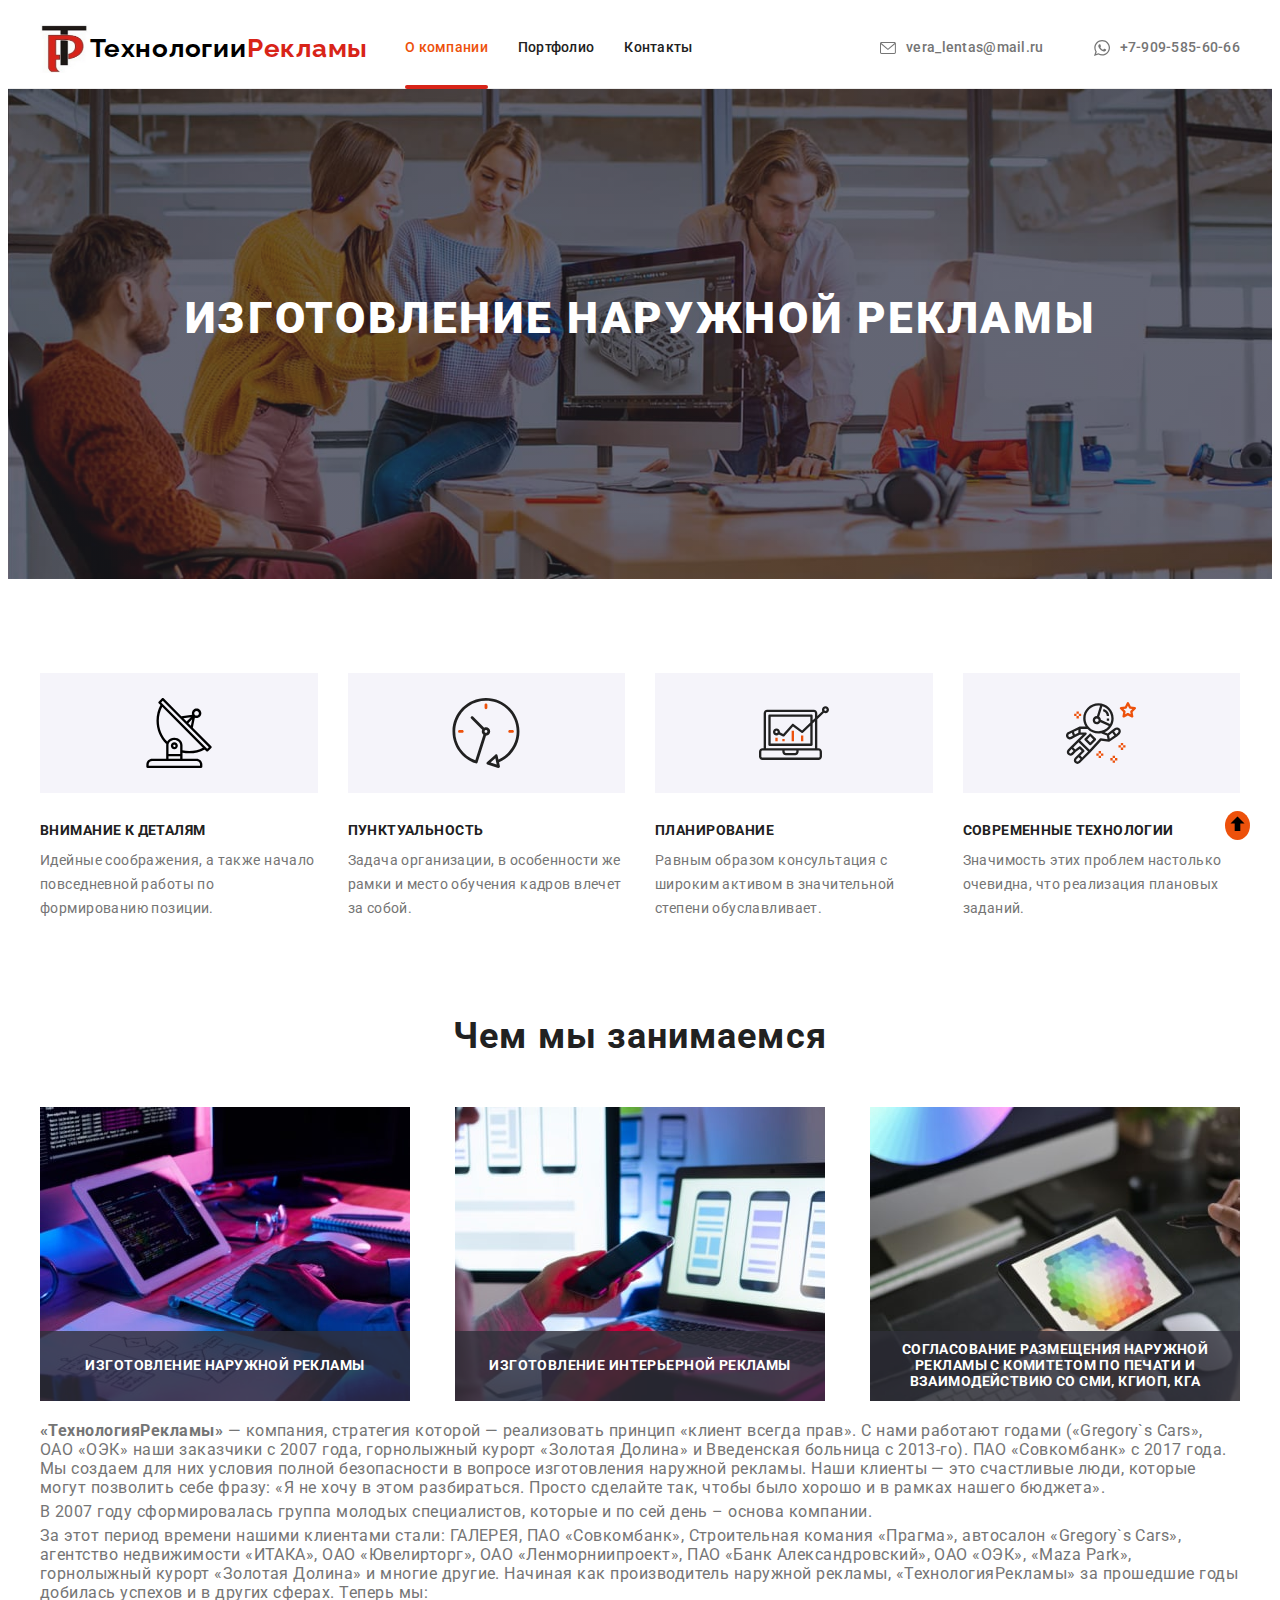
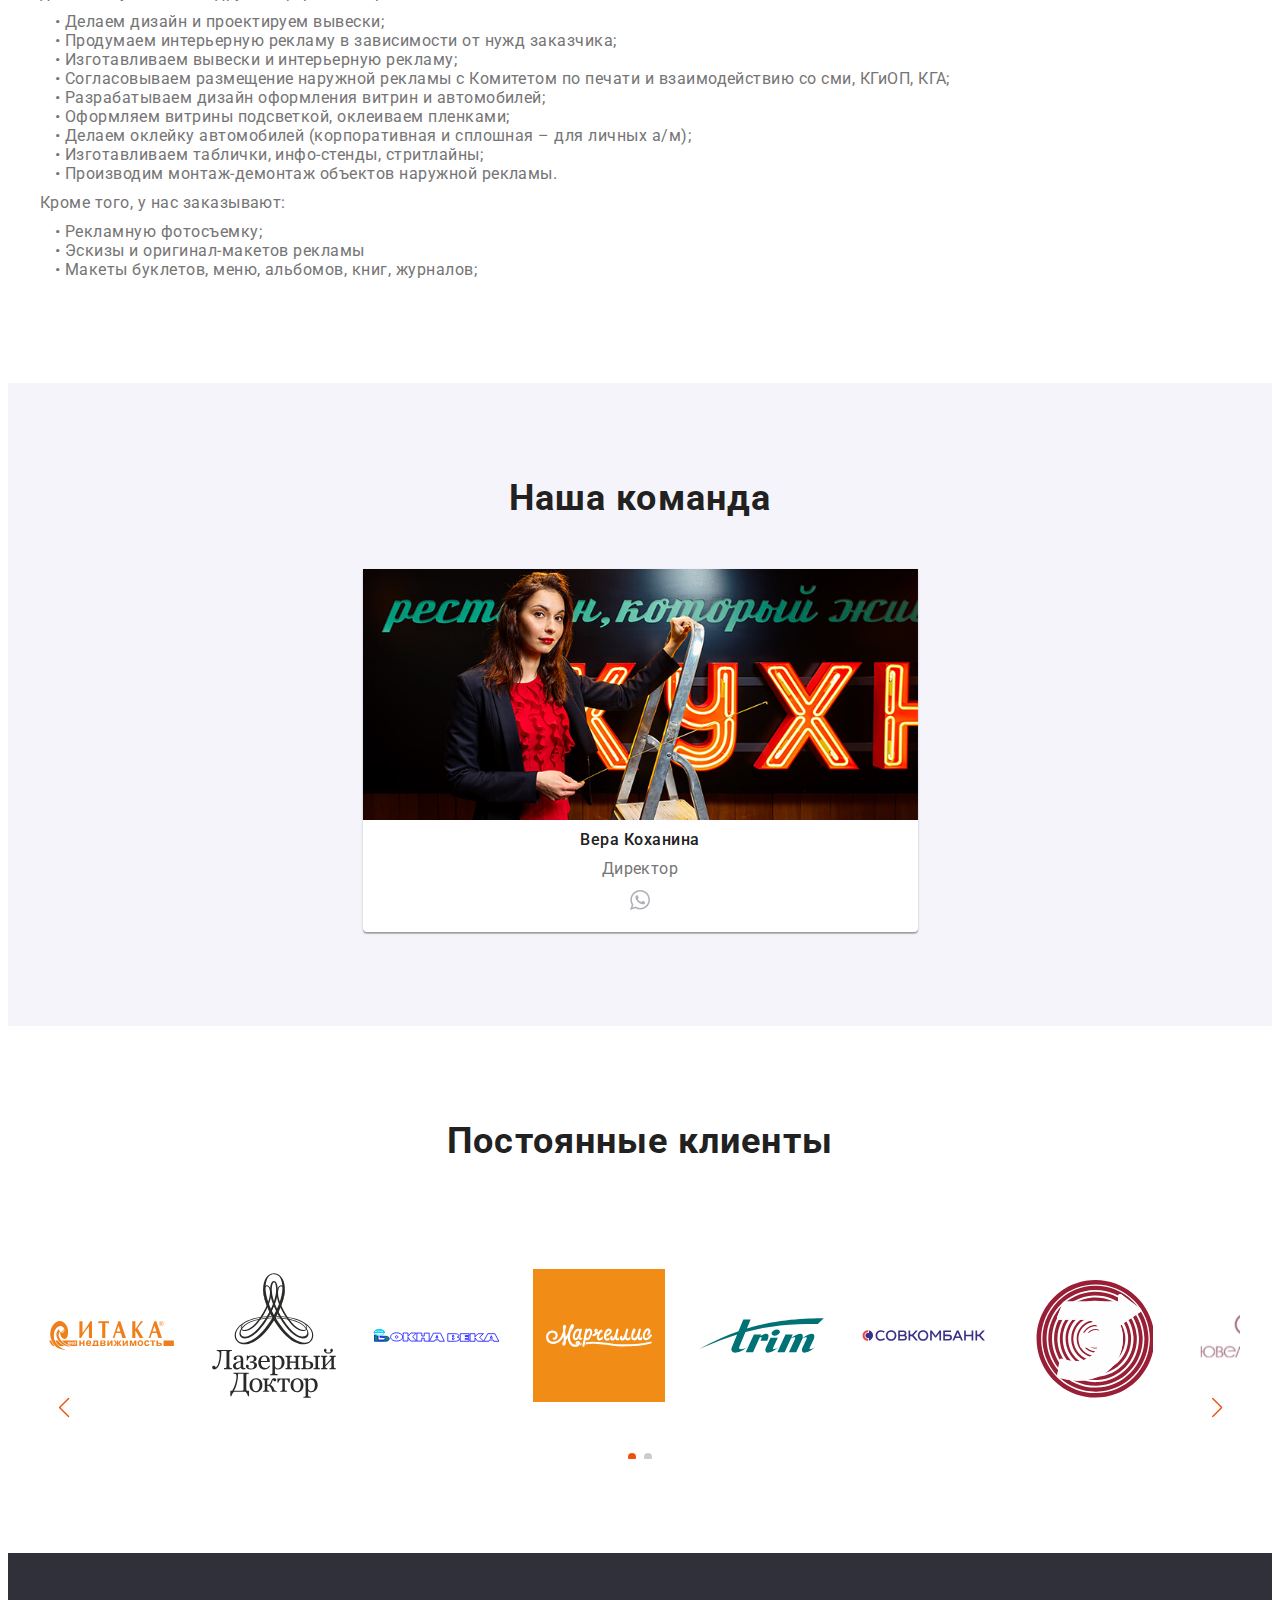
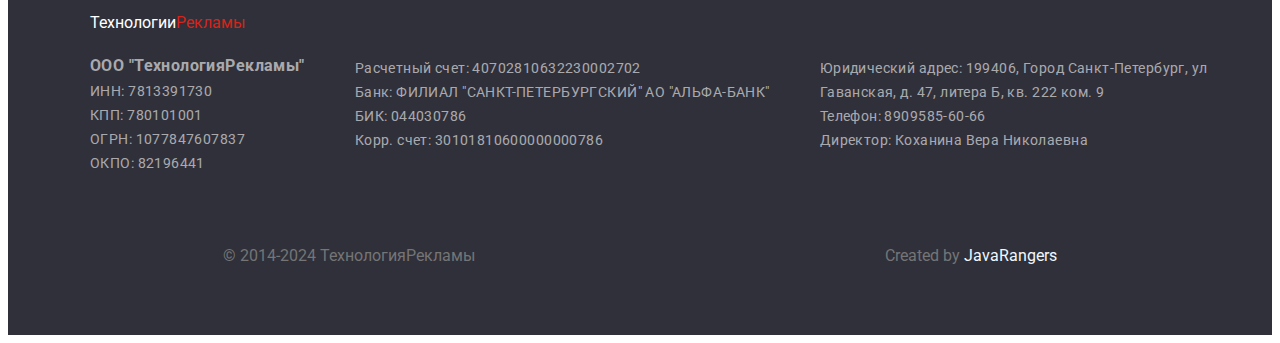
==== commit 0e7a3fc4: "fix svg" ====
--- a/index.html
+++ b/index.html
@@ -282,27 +282,30 @@
                 <h2 class="section__title">Постоянные клиенты</h2>
                 <div class="swiper mySwiper">
                     <div class="swiper-wrapper">
+
+                        <div class="swiper-slide"><img class="swiper-slide__img " src="./images/svg/itaka.svg"
+                                alt="Клиент 1"></div>
+                        <div class="swiper-slide"><img class="swiper-slide__img" src="./images/svg/laser_doc.svg"
+                                alt="Клиент 1"></div>
+                        <div class="swiper-slide"><img class="swiper-slide__img" src="./images/svg/okna_veka.svg"
+                                alt="Клиент 1"></div>
+                        <div class="swiper-slide"><img class="swiper-slide__img" src="./images/svg/marchelis.svg"
+                                alt="Клиент 1"></div>
+                        <div class="swiper-slide"><img class="swiper-slide__img" src="./images/svg/trim.svg"
+                                alt="Клиент 1"></div>
+                        <div class="swiper-slide"><img class="swiper-slide__img" src="./images/svg/sovkombank.svg"
+                                alt="Клиент 1"></div>
+                        <div class="swiper-slide"><img class="swiper-slide__img small" src="./images/svg/someE.svg"
+                                alt="Клиент 1"></div>
+                        <div class="swiper-slide"><img class="swiper-slide__img" src="./images/svg/juiveli-torg.svg"
+                                alt="Клиент 1"></div>
+                        <div class="swiper-slide"><img class="swiper-slide__img" src="./images/svg/logo_zd2.png"
+                                alt="Клиент 1"></div>
+                        <div class="swiper-slide"><img class="swiper-slide__img" src="./images/svg/gregory.png"
+                                alt="Клиент 1"></div>
+                        <div class="swiper-slide"><img class="swiper-slide__img" src="./images/svg/gruz2.png"
+                                alt="Клиент 1"></div>
                         <div class="swiper-slide "><img class="swiper-slide__img small" src="./images/svg/a-bank.svg"
-                                alt="Клиент 1"></div>
-                        <div class="swiper-slide"><img class="swiper-slide__img " src="./images/svg/oknaveka.svg"
-                                alt="Клиент 1"></div>
-                        <div class="swiper-slide"><img class="swiper-slide__img small" src="./images/svg/someE.svg"
-                                alt="Клиент 1"></div>
-                        <div class="swiper-slide"><img class="swiper-slide__img" src="./images/svg/sovkom.svg"
-                                alt="Клиент 1"></div>
-                        <div class="swiper-slide"><img class="swiper-slide__img" src="./images/svg/juiveli-torg.svg"
-                                alt="Клиент 1"></div>
-                        <div class="swiper-slide"><img class="swiper-slide__img" src="./images/svg/logo_zd2.png"
-                                alt="Клиент 1"></div>
-                        <div class="swiper-slide"><img class="swiper-slide__img" src="./images/svg/gregory.png"
-                                alt="Клиент 1"></div>
-                        <div class="swiper-slide"><img class="swiper-slide__img" src="./images/svg/trim.png"
-                                alt="Клиент 1"></div>
-                        <div class="swiper-slide"><img class="swiper-slide__img" src="./images/svg/itaka.png"
-                                alt="Клиент 1"></div>
-                        <div class="swiper-slide"><img class="swiper-slide__img small" src="./images/svg/ld.svg"
-                                alt="Клиент 1"></div>
-                        <div class="swiper-slide"><img class="swiper-slide__img" src="./images/svg/gruz2.png"
                                 alt="Клиент 1"></div>
                         <div class="swiper-slide"><svg viewBox="0 0 151 34" fill="none"
                                 xmlns="http://www.w3.org/2000/svg" class="">
--- a/css/main.min.css
+++ b/css/main.min.css
@@ -1 +1 @@
-html{scroll-behavior:smooth}body{font-family:"Roboto",sans-serif;color:var(--main-title-color)}.no-scroll{overflow:hidden}p,h1,h2,h3,h4,h5,h6{margin:0px}ul{list-style:none;padding-left:0px;margin:0px}img{display:block;min-width:100%}a{text-decoration:none}.visually-hidden{position:absolute;white-space:nowrap;width:1px;height:1px;overflow:hidden;border:0;padding:0;clip:rect(0 0 0 0);clip-path:inset(50%);margin:-1px}:root{--header-color: #ffffff;--main-title-color: #212121;--main-text-color: #757575;--accent-color: #2196f3;--accent-color-red: #d82418;--accent-color-orange: #ed510b;--background-color: #2f303a;--header-link: #212121;--timing-duration: 250ms cubic-bezier(0.4, 0, 0.2, 1)}.button{color:var(--title-text-color);background-color:#f5f4fa;font-weight:500;font-size:16px;line-height:1.6;text-align:center;letter-spacing:.03em;cursor:pointer;border:rgba(0,0,0,0);border-radius:4px;padding:6px 22px;transition:background-color var(--timing-duration),color var(--timing-duration),box-shadow var(--timing-duration)}.button:hover,.button:focus,.button:active{background-color:var(--accent-color-orange);color:var(--header-color);box-shadow:0px 3px 1px rgba(0,0,0,.1),0px 1px 2px rgba(0,0,0,.08),0px 2px 2px rgba(0,0,0,.12);border-radius:4px}.button__blue{width:200px;height:50px;padding-top:10px;padding-bottom:10px;color:var(--header-color);background-color:var(--accent-color-orange);cursor:pointer}.button__blue:hover,.button__blue:focus,.button__blue:active{background-color:#1a8feb;color:var(--header-color)}.conteiner{padding-right:15px;padding-left:15px}@media screen and (min-width: 480px){.conteiner{width:480px;margin:0 auto}}@media screen and (min-width: 768px){.conteiner{width:768px}}@media screen and (min-width: 1200px){.conteiner{width:1200px}}.logo{font-family:"Raleway";font-weight:700;font-size:24px;line-height:1.17;letter-spacing:.03em;color:#000;width:134px;text-decoration:none}@media screen and (min-width: 1200px){.logo{width:145px;font-size:26px;line-height:1.19}}.logo__red{color:var(--accent-color-red)}.logo__light{color:var(--header-color)}.logo__img{display:block;min-width:50px;height:50px}.backdrop{position:fixed;top:0;left:0;width:100%;height:100%;background-color:rgba(0,0,0,.2);opacity:1;transition:opacity var(--timing-duration),visibility var(--timing-duration)}.backdrop.is-hidden{opacity:0;pointer-events:none;visibility:hidden}.backdrop.is-hidden .modal{transform:translate(-50%, -50%) scale(0.5);transition:transform var(--timing-duration)}.modal{position:relative;content:"";top:50%;left:50%;max-width:450px;max-height:609px;color:var(--main-text-color);font-family:Roboto,sans-serif;letter-spacing:.03em;background-color:var(--header-color);box-shadow:0px 1px 3px rgba(0,0,0,.12),0px 1px 1px rgba(0,0,0,.14),0px 2px 1px rgba(0,0,0,.2);border-radius:4px;transform:translate(-50%, -50%) scale(1);transition:transform var(--timing-duration),background-color var(--timing-duration),box-shadow var(--timing-duration)}@media screen and (min-width: 768px){.modal{position:absolute}}@media screen and (min-width: 1200px){.modal{width:528px;height:581px}}.modal-button{position:absolute;content:"";top:8px;right:8px;display:flex;justify-content:center;align-items:center;width:30px;height:30px;border-radius:50%;background-color:var(--header-color);cursor:pointer;border:1px solid rgba(0,0,0,.1)}.modal-icon{fill:currentColor;transition:fill var(--timing-duration)}.modal-button:hover .modal-icon,.modal-button:focus .modal-icon{fill:var(--accent-color)}.form{padding:40px;font-size:12px;line-height:1.16;letter-spacing:.01em}.modal-title{font-weight:700;font-size:20px;line-height:1.5;text-align:center;color:var(--main-title-color);margin-bottom:12px}@media screen and (min-width: 1200px){.modal-title{line-height:1.15}}.form-field{position:relative;margin-bottom:10px}.form-field.comment{margin-bottom:20px}.form-label{display:block;width:100%;margin-bottom:4px}.form-input{display:block;width:100%;height:40px;padding-left:42px;border:1px solid rgba(33,33,33,.2);border-radius:4px;transition:border-color var(--timing-duration)}.form-input:focus,.form-input:hover{border-color:var(--accent-color)}.form-input:focus+.form-icon,.form-input:hover+.form-icon{fill:var(--accent-color)}.form-icon{position:absolute;top:50%;left:12px;transform:translateY(-50%);transition:fill var(--timing-duration)}.form-comment{display:block;margin-bottom:4px}.modal-text:hover,.modal-text:focus{border-color:var(--accent-color)}.form-check{position:relative;display:flex;justify-content:center;align-items:center;margin-bottom:30px}.modal-text{display:block;width:100%;height:120px;font-size:12px;line-height:1.16;letter-spacing:.01em;resize:none;padding:12px 16px;border:1px solid rgba(33,33,33,.2);border-radius:4px;transition:border-color var(--timing-duration)}.modal-text::placeholder{color:rgba(117,117,117,.5)}.check-text{display:flex;align-items:center;font-size:12px;line-height:1.17;letter-spacing:.03em}@media screen and (min-width: 1200px){.check-text{font-size:14px;line-height:1.7}}.box-icon{display:flex;justify-content:center;align-items:center;width:16px;height:15px;margin-right:7px;border:2px solid var(--header-link);border-radius:2px;transition:background-color var(--timing-duration),border-color var(--timing-duration)}.check-input:checked+.check-text .box-icon{background-color:var(--accent-color);border-color:rgba(0,0,0,0)}.submit-button{width:200px;height:50px;display:flex;align-items:center;justify-content:center;margin-left:auto;margin-right:auto;color:var(--header-color);background-color:var(--accent-color);font-family:inherit;font-weight:700;font-size:16px;line-height:1.8;text-align:center;letter-spacing:.06em;cursor:pointer;box-shadow:0px 4px 4px rgba(0,0,0,.15);border-radius:4px;border:rgba(0,0,0,0)}.check-icon{display:flex;justify-content:center;align-items:center;fill:var(--header-color)}.policy-link{color:var(--accent-color)}.btn-anchor{display:none}@media screen and (min-width: 280px){.btn-anchor{display:block;position:fixed;z-index:3;bottom:60px;right:30px;border-radius:50%;padding:5px;background-color:var(--accent-color-orange);transition:background-color var(--transition-duration) var(--transition-timing)}}.btn-anchor__icon{fill:var(--team-card-bg-color)}.header-mobile{display:flex;justify-content:space-between;align-items:center;width:100%}@media screen and (min-width: 768px){.header-mobile{display:none}}.mob-menu{position:fixed;z-index:5;top:0;left:0;width:100vw;height:100vh;background:#fff}@media screen and (min-width: 768px){.mob-menu{display:none}}.mob-menu__list{display:flex;flex-direction:column;align-items:center}.mob-menu__box{display:flex;flex-direction:column;height:100%;max-width:768px;justify-content:space-between;padding:48px 40px;margin:auto;overflow-y:auto}.header-mobile__open-btn{padding:10px 0;border:none;background-color:rgba(0,0,0,0);cursor:pointer;fill:#212121;transition:fill var(--timing-duration)}.header-mobile__open-btn:hover,.header-mobile__open-btn:focus{fill:var(--accent-color-orange)}.header-mobile__close-btn{display:block;position:absolute;top:0;right:0;margin-left:auto;padding:10px 15px;border:none;background-color:rgba(0,0,0,0);cursor:pointer;fill:#212121;transition:fill var(--timing-duration)}.header-mobile__close-btn:hover,.header-mobile__close-btn:focus{fill:var(--accent-color-orange)}.is-hidden{opacity:0;pointer-events:none;visibility:hidden}.mob-menu__item{margin-bottom:32px}.mob-menu__link{font-weight:500;font-size:40px;line-height:1.17;letter-spacing:.02em;text-decoration:none;color:#212121;transition:color var(--timing-duration)}.mob-menu__link:hover,.mob-menu__link:focus{color:var(--accent-color-orange)}.mob-menu__connect-list{margin-bottom:64px;display:flex;flex-direction:column;align-items:center}.mob-menu__connect-item:first-child{margin-bottom:32px}.mob-menu__connect-link{font-weight:500;font-size:26px;line-height:1.18;letter-spacing:.02em;color:var(--accent-color-orange);transition:color var(--timing-duration)}.mob-menu__connect-link--email{font-weight:500;font-size:24px;line-height:1.17;letter-spacing:.02em;color:#757575;transition:color var(--timing-duration)}.mob-menu__connect-link--email:hover,.mob-menu__connect-link--email:focus{color:var(--accent-color-orange)}.mob-menu__soc-list{display:flex;justify-content:center}.mob-menu__soc-item:not(:last-child){margin-right:10px;border-right:1px solid rgba(33,33,33,.2)}.mob-menu__soc-link{font-weight:500;font-size:18px;line-height:1.22;letter-spacing:.02em;color:var(--accent-color-orange);padding-right:10px;transition:color var(--timing-duration)}.section{padding-top:50px;padding-bottom:50px}@media screen and (min-width: 1200px){.section{padding-top:94px;padding-bottom:94px}}.section--no-padding-top{padding-top:0}@media screen and (max-width: 1199px){.section--no-padding-top{display:none}}.section--other-background{background-color:#f5f4fa}.section__title{font-weight:700;font-size:28px;line-height:1.18;letter-spacing:.03em;color:var(--main-title-color);text-align:center;margin-bottom:30px}@media screen and (min-width: 1200px){.section__title{margin-bottom:50px;font-size:36px;line-height:1.17}}.main-nav{display:flex;align-items:center}@media screen and (max-width: 767.9px){.main-nav{display:none}}.navigation{display:flex;align-items:center;margin-left:170px;width:max-content}.navigation__item{position:relative;margin-right:15px}.navigation__item:not(:last-child){margin-right:30px}.navigation__link{display:inline-block;font-weight:500;font-size:14px;line-height:1.14;letter-spacing:.02em;color:var(--header-link);text-decoration:none;list-style:none;padding-top:32px;padding-bottom:32px;transition:color var(--timing-duration)}.navigation__link:hover,.navigation__link:focus,.navigation__link:active{color:var(--accent-color-orange)}.navigation__link--active{color:var(--accent-color-orange)}.navigation__link--active::after{position:absolute;content:"";width:100%;height:4px;left:0;bottom:-1px;border-radius:2px;background-color:var(--accent-color-red)}.header{border-bottom:1px solid #ececec;position:relative}.header__conteiner{display:flex;align-items:center}.connection{margin-left:auto;align-items:center}@media screen and (max-width: 767.8px){.connection{display:none}}@media screen and (min-width: 1200px){.connection{display:flex}}.connection__item{margin:0 auto}.connection .connection__item+.connection__item{margin-top:10px}@media screen and (min-width: 1200px){.connection .connection__item+.connection__item{margin-left:50px;margin-top:0}}.connection__link{display:flex;font-weight:500;font-size:12px;line-height:1.17;letter-spacing:.02em;color:var(--main-text-color);text-decoration:none;list-style:none;transition:color var(--timing-duration)}.connection__link:hover,.connection__link:focus,.connection__link:active{color:var(--accent-color-orange)}@media screen and (min-width: 1200px){.connection__link{padding-top:32px;padding-bottom:32px;font-size:14px;line-height:1.14}}.connection__icon{width:16px;height:16px;padding:0;margin:0 10px 0 0;align-items:center;fill:#757575}.connection__link:hover .connection__icon,.connection__link:focus .connection__icon,.connection__link:active .connection__icon{fill:var(--accent-color-orange)}.hero-content{max-width:100%;margin:0 auto;background-image:linear-gradient(to top, rgba(47, 48, 58, 0.4), rgba(47, 48, 58, 0.4)),url(../images/mobile/hero-mobile.jpg);background-color:#c4c4c4;background-size:cover;background-position:center;background-repeat:no-repeat;text-align:center;padding:118px 0}@media screen and (max-width: 767px){.hero-content{box-shadow:0px 4px 4px rgba(0,0,0,.25)}}@media screen and (min-width: 768px){.hero-content{background-image:linear-gradient(to top, rgba(47, 48, 58, 0.4), rgba(47, 48, 58, 0.4)),url(../images/tablet/hero-tablet.jpg)}}@media screen and (min-width: 1200px){.hero-content{background-image:linear-gradient(to top, rgba(47, 48, 58, 0.4), rgba(47, 48, 58, 0.4)),url(../images/desktop/hero-desktop.jpg);padding:200px 0;max-width:1600px}}.hero-content__title{font-weight:900;font-size:26px;line-height:1.62;letter-spacing:.06em;color:#fff;text-transform:uppercase;margin-top:0px;margin-bottom:30px}@media screen and (min-width: 1200px){.hero-content__title{font-size:44px;line-height:1.36}}@media screen and (min-width: 768px){.features{display:flex;flex-wrap:wrap;margin:-15px}}@media screen and (max-width: 767px){.features__item:not(:last-child){margin-bottom:30px}}@media screen and (min-width: 768px){.features__item{margin:15px;flex-basis:calc((100% - 60px)/2)}}@media screen and (min-width: 1200px){.features__item{flex-basis:calc((100% - 120px)/4)}}.features__title{font-weight:700;font-size:14px;line-height:1.14;letter-spacing:.03em;color:var(--main-title-color);text-transform:uppercase;margin-top:0px;margin-bottom:10px}@media screen and (max-width: 767px){.features__title{text-align:center}}.features__text{font-size:14px;line-height:1.71;letter-spacing:.03em;color:var(--main-text-color);margin-top:0px;margin-bottom:0px}.features__box{display:flex;justify-content:center;align-items:center;margin-bottom:30px;height:120px;background-color:#f5f4fa}.features__svg{width:70px;height:70px}.activities{display:flex;justify-content:space-between}.activities__card-text{display:flex;justify-content:center;align-items:center;position:absolute;width:100%;height:70px;left:0;bottom:0;font-weight:700;font-size:14px;line-height:1.14;letter-spacing:.03em;text-transform:uppercase;color:var(--header-color);background-color:rgba(47,48,58,.8);text-align:center;hyphens:auto;word-wrap:break-word}.activities__item{position:relative}.about-us__list{margin-top:10px;margin-bottom:10px;font-size:16px;letter-spacing:.03em;color:var(--main-text-color);padding-left:5px;margin-left:10px}.about-us__title{font-size:16px;font-weight:700}.about-us{margin-top:20px}.about-us__text{margin-top:5px;margin-bottom:5px;font-size:16px;letter-spacing:.03em;color:var(--main-text-color)}@media screen and (min-width: 768px){.team{display:flex;flex-wrap:wrap;margin:-15px;justify-content:center}}.team__title{font-weight:500;font-size:16px;line-height:1.19;letter-spacing:.03em;color:var(--main-title-color);margin-bottom:10px}.team__item{text-align:center;background:#fff;box-shadow:0px 1px 3px rgba(0,0,0,.12),0px 1px 1px rgba(0,0,0,.14),0px 2px 1px rgba(0,0,0,.2);border-radius:0px 0px 4px 4px}@media screen and (max-width: 767px){.team__item:not(:last-child){margin-bottom:30px}}@media screen and (min-width: 768px){.team__item{margin:15px;flex-basis:calc((100% - 60px)/2)}}@media screen and (min-width: 1200px){.team__item{flex-basis:calc((100% - 120px)/2)}}.team__text{font-size:16px;line-height:1.19;letter-spacing:.03em;color:var(--main-text-color)}.team__card{padding-top:10px;padding-bottom:10px}.social{display:flex;justify-content:center}.social__link{display:flex;width:44px;height:44px;border-radius:50%;justify-content:center;align-items:center;background-color:var(--header-color);transition:background-color var(--timing-duration)}.social__link:hover,.social__link:focus,.social__link:active{background-color:var(--accent-color-orange)}.social__link:hover .social__icon,.social__link:focus .social__icon,.social__link:active .social__icon{fill:#fff}.social__item+.social__item{margin-left:10px}.social__icon{fill:#afb1b8}.client-list{display:flex;flex-wrap:wrap;margin:-15px;align-content:space-between}.client-list__item{height:92px;margin:15px;flex-basis:calc((100% - 60px)/2)}@media screen and (min-width: 768px){.client-list__item{flex-basis:calc((100% - 90px)/3)}}@media screen and (min-width: 1200px){.client-list__item{flex-basis:calc((100% - 180px)/6)}}.client-list__link{display:flex;align-items:center;justify-content:center;width:100%;height:100%;color:#afb1b8;border:1px solid #afb1b8;box-sizing:border-box;border-radius:4px;cursor:pointer;transition:color var(--timing-duration),border-color var(--timing-duration)}.client-list__link:hover,.client-list__link:focus,.client-list__link:active{color:var(--accent-color);border-color:var(--accent-color)}.client-list__icon{fill:currentColor}.swiper{width:100%;height:100%}.swiper-slide .swiper-slide-next{text-align:center;font-size:18px;background:#fff;display:flex;justify-content:center;align-items:center}.swiper-slide{padding:5px;margin:auto 0;width:100%;height:100%;overflow:hidden;display:flex;justify-content:center;align-items:center}.swiper-slide__img{max-width:100%;max-height:90%;object-fit:contain}.swiper-pagination{height:5px}.swiper-pagination-bullet-active{background:var(--accent-color-orange)}.swiper-button-next,.swiper-button-prev{z-index:5;margin-top:25px;color:var(--accent-color-orange)}@media screen and (min-width: 768px){.swiper-button-next,.swiper-button-prev{margin-top:40px}}@media screen and (min-width: 1200px){.swiper-button-next,.swiper-button-prev{margin-top:50px}}.swiper-button-next:after,.swiper-button-prev:after{font-size:20px}@media screen and (min-width: 768px){.swiper-button-next:after,.swiper-button-prev:after{font-size:35px}}@media screen and (min-width: 1200px){.swiper-button-next:after,.swiper-button-prev:after{font-size:40px}}.small{padding:25px}.filters-list{display:flex;flex-wrap:wrap;justify-content:center;margin-bottom:40px}@media screen and (min-width: 768px){.filters-list{margin-bottom:30px}}@media screen and (min-width: 1200px){.filters-list{margin-bottom:50px}}@media screen and (max-width: 767px){.filters-list-item:not(:nth-last-child(-n+2)){margin-bottom:15px}}.filters-list-item:not(:last-child){margin-right:8px}@media screen and (min-width: 768px){.card-list{display:flex;flex-wrap:wrap;margin:-15px}}.card-list__item{background:#fff}@media screen and (max-width: 767px){.card-list__item:not(:last-child){margin-bottom:30px}}@media screen and (min-width: 768px){.card-list__item{margin:15px;max-width:354px;flex-basis:calc((100% - 60px)/2)}}@media screen and (min-width: 1200px){.card-list__item{max-width:370px;flex-basis:calc((100% - 90px)/3)}}.card-list__link{display:flex;flex-direction:column;height:100%;text-decoration:none;transition:box-shadow var(--timing-duration)}.card-list__link:hover,.card-list__link:focus{box-shadow:0px 1px 1px rgba(0,0,0,.12),0px 4px 4px rgba(0,0,0,.06),1px 4px 6px rgba(0,0,0,.16)}.card-box{flex-grow:1;padding:20px 24px;border:1px solid #eee}.card-box__title{font-weight:700;font-size:18px;line-height:2;letter-spacing:.06em;color:var(--main-title-color);margin-bottom:4px}.card-box__text{font-size:16px;line-height:1.88;letter-spacing:.03em;color:var(--main-text-color)}.card-box__text-overlay{position:absolute;content:"";top:0;left:0;width:100%;height:100%;font-size:18px;line-height:1.5;color:var(--header-color);padding:64px 24px;background-color:rgba(33,150,243,.9);transform:translateY(101%);transition:transform var(--timing-duration)}.card-list__link:hover .card-box__text-overlay,.card-list__link:focus .card-box__text-overlay{transform:translateY(0)}.card-box__text-overlay{font-size:18px;line-height:1.5;color:var(--header-color);padding:64px 24px}.card-list__overlay{position:relative;overflow:hidden}.zoom{transition:transform .3s ease;cursor:pointer}.zoom.zoomed{position:fixed;top:50%;left:50%;transform:translate(-50%, -50%) scale(2);z-index:10}:root{--timing-function: cubic-bezier(0.4, 0, 0.2, 1);--animation-duration: 250ms}.gallery{display:grid;max-width:1140px;grid-template-columns:repeat(auto-fit, minmax(320px, 1fr));grid-auto-rows:minmax(0px, 168px);grid-gap:12px;justify-content:center;padding:0;list-style:none;margin-left:auto;margin-right:auto}.gallery__item{position:relative;box-shadow:0px 1px 3px 0px rgba(0,0,0,.2),0px 1px 1px 0px rgba(0,0,0,.14),0px 2px 1px -1px rgba(0,0,0,.12)}.gallery__image:hover{transform:scale(1.03)}.gallery__image{height:100%;width:100%;object-fit:cover;transition:transform var(--animation-duration) var(--timing-function)}.gallery__link{display:block;text-decoration:none;height:100%}.gallery__link:hover{cursor:zoom-in}.footer-content{background-color:var(--background-color);padding-top:60px;padding-bottom:60px}@media screen and (min-width: 768px){.footer-tablet{display:flex;align-items:center;justify-content:space-around;color:#fff}}.info{margin-top:20px;margin-bottom:60px}.info{font-family:"Roboto";font-style:normal;font-weight:400;font-size:14px;line-height:1.71;letter-spacing:.03em;color:rgba(255,255,255,.6);text-decoration:none;transition:background-color var(--timing-duration)}.info:hover,.info:focus,.info:active{color:var(--accent-color-orange)}.address__map{font-family:"Roboto";font-style:normal;font-weight:400;font-size:14px;line-height:1.71;letter-spacing:.03em;color:#fff;text-decoration:none;transition:color var(--timing-duration)}.address__map:hover,.address__map:focus,.address__map:active{color:var(--accent-color)}.address__item:not(:last-child){margin-bottom:8px}@media screen and (min-width: 1200px){.address__item:not(:last-child){margin-bottom:9px}}@media screen and (min-width: 1200px){.footer-info2{margin-left:50px}}.footer-social__title{display:block;font-weight:700;font-size:14px;line-height:1.14;letter-spacing:.03em;color:var(--header-color);text-transform:uppercase;margin-top:0px;margin-bottom:20px}.footer-cont{text-align:center}@media screen and (min-width: 1200px){.footer-cont{display:flex;align-items:center;text-align:left}}.footer-info{margin:0;color:#fff}@media screen and (min-width: 1200px){.footer-info{margin-left:50px;width:max-content}}.footer-social__list{display:flex;justify-content:center}.footer-social__link{background:rgba(255,255,255,.1);display:flex;width:44px;height:44px;border-radius:50%;justify-content:center;align-items:center;transition:background-color var(--timing-duration)}.footer-social__link:hover,.footer-social__link:focus,.footer-social__link:active{background-color:var(--accent-color)}.footer-social__icon{fill:#fff}.footer-social__item+.footer-social__item{margin-left:10px}.no-wrap{white-space:nowrap}.footer-bottom{display:flex;justify-content:space-around;color:var(--main-text-color);padding:10px}.team-link{text-decoration:none;color:#f0f8ff}.team-link:hover,.team-link:focus,.team-link:active{color:var(--accent-color-orange)}@media screen and (min-width: 481px)and (max-width: 1199px){.subscribe-form{margin-top:60px}}@media screen and (min-width: 1200px){.subscribe-form{margin-left:auto}}.subscribe-form__container{align-items:center}@media screen and (min-width: 1200px){.subscribe-form__container{display:flex}}.subscribe-form__title{display:block;font-weight:700;font-size:14px;line-height:1.14;margin-bottom:20px;letter-spacing:.03em;text-transform:uppercase;color:var(--header-color)}.subscribe-form__mail{max-width:450px;width:100%;min-height:50px;background-color:rgba(0,0,0,0);margin-right:12px;padding-left:16px;font-size:16px;line-height:1.25;align-items:center;letter-spacing:.03em;color:var(--header-color);border:1px solid rgba(255,255,255,.3);filter:drop-shadow(0px 4px 4px rgba(0, 0, 0, 0.15));border-radius:4px;transition:border-color var(--timing-duration)}@media screen and (min-width: 1200px){.subscribe-form__mail{width:358px;align-items:center}}.subscribe-form__mail::placeholder{color:rgba(255,255,255,.6)}.subscribe-form__mail:focus{border-color:var(--accent-color)}.subscribe-button{margin:20px auto 0 auto;display:flex;justify-content:center;align-items:center;width:200px;height:50px;cursor:pointer;color:var(--header-color);background-color:var(--accent-color);border-color:rgba(0,0,0,0);font-family:inherit;font-weight:700;font-size:16px;line-height:1.8;text-align:center;letter-spacing:.06em;box-shadow:0px 4px 4px rgba(0,0,0,.15);border-radius:4px}@media screen and (min-width: 1200px){.subscribe-button{margin:0}}.subscribe-button__icon{margin-left:10px}/*# sourceMappingURL=main.min.css.map */+html{scroll-behavior:smooth}body{font-family:"Roboto",sans-serif;color:var(--main-title-color)}.no-scroll{overflow:hidden}p,h1,h2,h3,h4,h5,h6{margin:0px}ul{list-style:none;padding-left:0px;margin:0px}img{display:block;min-width:100%}a{text-decoration:none}.visually-hidden{position:absolute;white-space:nowrap;width:1px;height:1px;overflow:hidden;border:0;padding:0;clip:rect(0 0 0 0);clip-path:inset(50%);margin:-1px}:root{--header-color: #ffffff;--main-title-color: #212121;--main-text-color: #757575;--accent-color: #2196f3;--accent-color-red: #d82418;--accent-color-orange: #ed510b;--background-color: #2f303a;--header-link: #212121;--timing-duration: 250ms cubic-bezier(0.4, 0, 0.2, 1)}.button{color:var(--title-text-color);background-color:#f5f4fa;font-weight:500;font-size:16px;line-height:1.6;text-align:center;letter-spacing:.03em;cursor:pointer;border:rgba(0,0,0,0);border-radius:4px;padding:6px 22px;transition:background-color var(--timing-duration),color var(--timing-duration),box-shadow var(--timing-duration)}.button:hover,.button:focus,.button:active{background-color:var(--accent-color-orange);color:var(--header-color);box-shadow:0px 3px 1px rgba(0,0,0,.1),0px 1px 2px rgba(0,0,0,.08),0px 2px 2px rgba(0,0,0,.12);border-radius:4px}.button__blue{width:200px;height:50px;padding-top:10px;padding-bottom:10px;color:var(--header-color);background-color:var(--accent-color-orange);cursor:pointer}.button__blue:hover,.button__blue:focus,.button__blue:active{background-color:#1a8feb;color:var(--header-color)}.conteiner{padding-right:15px;padding-left:15px}@media screen and (min-width: 480px){.conteiner{width:480px;margin:0 auto}}@media screen and (min-width: 768px){.conteiner{width:768px}}@media screen and (min-width: 1200px){.conteiner{width:1200px}}.logo{font-family:"Raleway";font-weight:700;font-size:24px;line-height:1.17;letter-spacing:.03em;color:#000;width:134px;text-decoration:none}@media screen and (min-width: 1200px){.logo{width:145px;font-size:26px;line-height:1.19}}.logo__red{color:var(--accent-color-red)}.logo__light{color:var(--header-color)}.logo__img{display:block;min-width:50px;height:50px}.backdrop{position:fixed;top:0;left:0;width:100%;height:100%;background-color:rgba(0,0,0,.2);opacity:1;transition:opacity var(--timing-duration),visibility var(--timing-duration)}.backdrop.is-hidden{opacity:0;pointer-events:none;visibility:hidden}.backdrop.is-hidden .modal{transform:translate(-50%, -50%) scale(0.5);transition:transform var(--timing-duration)}.modal{position:relative;content:"";top:50%;left:50%;max-width:450px;max-height:609px;color:var(--main-text-color);font-family:Roboto,sans-serif;letter-spacing:.03em;background-color:var(--header-color);box-shadow:0px 1px 3px rgba(0,0,0,.12),0px 1px 1px rgba(0,0,0,.14),0px 2px 1px rgba(0,0,0,.2);border-radius:4px;transform:translate(-50%, -50%) scale(1);transition:transform var(--timing-duration),background-color var(--timing-duration),box-shadow var(--timing-duration)}@media screen and (min-width: 768px){.modal{position:absolute}}@media screen and (min-width: 1200px){.modal{width:528px;height:581px}}.modal-button{position:absolute;content:"";top:8px;right:8px;display:flex;justify-content:center;align-items:center;width:30px;height:30px;border-radius:50%;background-color:var(--header-color);cursor:pointer;border:1px solid rgba(0,0,0,.1)}.modal-icon{fill:currentColor;transition:fill var(--timing-duration)}.modal-button:hover .modal-icon,.modal-button:focus .modal-icon{fill:var(--accent-color)}.form{padding:40px;font-size:12px;line-height:1.16;letter-spacing:.01em}.modal-title{font-weight:700;font-size:20px;line-height:1.5;text-align:center;color:var(--main-title-color);margin-bottom:12px}@media screen and (min-width: 1200px){.modal-title{line-height:1.15}}.form-field{position:relative;margin-bottom:10px}.form-field.comment{margin-bottom:20px}.form-label{display:block;width:100%;margin-bottom:4px}.form-input{display:block;width:100%;height:40px;padding-left:42px;border:1px solid rgba(33,33,33,.2);border-radius:4px;transition:border-color var(--timing-duration)}.form-input:focus,.form-input:hover{border-color:var(--accent-color)}.form-input:focus+.form-icon,.form-input:hover+.form-icon{fill:var(--accent-color)}.form-icon{position:absolute;top:50%;left:12px;transform:translateY(-50%);transition:fill var(--timing-duration)}.form-comment{display:block;margin-bottom:4px}.modal-text:hover,.modal-text:focus{border-color:var(--accent-color)}.form-check{position:relative;display:flex;justify-content:center;align-items:center;margin-bottom:30px}.modal-text{display:block;width:100%;height:120px;font-size:12px;line-height:1.16;letter-spacing:.01em;resize:none;padding:12px 16px;border:1px solid rgba(33,33,33,.2);border-radius:4px;transition:border-color var(--timing-duration)}.modal-text::placeholder{color:rgba(117,117,117,.5)}.check-text{display:flex;align-items:center;font-size:12px;line-height:1.17;letter-spacing:.03em}@media screen and (min-width: 1200px){.check-text{font-size:14px;line-height:1.7}}.box-icon{display:flex;justify-content:center;align-items:center;width:16px;height:15px;margin-right:7px;border:2px solid var(--header-link);border-radius:2px;transition:background-color var(--timing-duration),border-color var(--timing-duration)}.check-input:checked+.check-text .box-icon{background-color:var(--accent-color);border-color:rgba(0,0,0,0)}.submit-button{width:200px;height:50px;display:flex;align-items:center;justify-content:center;margin-left:auto;margin-right:auto;color:var(--header-color);background-color:var(--accent-color);font-family:inherit;font-weight:700;font-size:16px;line-height:1.8;text-align:center;letter-spacing:.06em;cursor:pointer;box-shadow:0px 4px 4px rgba(0,0,0,.15);border-radius:4px;border:rgba(0,0,0,0)}.check-icon{display:flex;justify-content:center;align-items:center;fill:var(--header-color)}.policy-link{color:var(--accent-color)}.btn-anchor{display:none}@media screen and (min-width: 280px){.btn-anchor{display:block;position:fixed;z-index:3;bottom:60px;right:30px;border-radius:50%;padding:5px;background-color:var(--accent-color-orange);transition:background-color var(--transition-duration) var(--transition-timing)}}.btn-anchor__icon{fill:var(--team-card-bg-color)}.header-mobile{display:flex;justify-content:space-between;align-items:center;width:100%}@media screen and (min-width: 768px){.header-mobile{display:none}}.mob-menu{position:fixed;z-index:5;top:0;left:0;width:100vw;height:100vh;background:#fff}@media screen and (min-width: 768px){.mob-menu{display:none}}.mob-menu__list{display:flex;flex-direction:column;align-items:center}.mob-menu__box{display:flex;flex-direction:column;height:100%;max-width:768px;justify-content:space-between;padding:48px 40px;margin:auto;overflow-y:auto}.header-mobile__open-btn{padding:10px 0;border:none;background-color:rgba(0,0,0,0);cursor:pointer;fill:#212121;transition:fill var(--timing-duration)}.header-mobile__open-btn:hover,.header-mobile__open-btn:focus{fill:var(--accent-color-orange)}.header-mobile__close-btn{display:block;position:absolute;top:0;right:0;margin-left:auto;padding:10px 15px;border:none;background-color:rgba(0,0,0,0);cursor:pointer;fill:#212121;transition:fill var(--timing-duration)}.header-mobile__close-btn:hover,.header-mobile__close-btn:focus{fill:var(--accent-color-orange)}.is-hidden{opacity:0;pointer-events:none;visibility:hidden}.mob-menu__item{margin-bottom:32px}.mob-menu__link{font-weight:500;font-size:40px;line-height:1.17;letter-spacing:.02em;text-decoration:none;color:#212121;transition:color var(--timing-duration)}.mob-menu__link:hover,.mob-menu__link:focus{color:var(--accent-color-orange)}.mob-menu__connect-list{margin-bottom:64px;display:flex;flex-direction:column;align-items:center}.mob-menu__connect-item:first-child{margin-bottom:32px}.mob-menu__connect-link{font-weight:500;font-size:26px;line-height:1.18;letter-spacing:.02em;color:var(--accent-color-orange);transition:color var(--timing-duration)}.mob-menu__connect-link--email{font-weight:500;font-size:24px;line-height:1.17;letter-spacing:.02em;color:#757575;transition:color var(--timing-duration)}.mob-menu__connect-link--email:hover,.mob-menu__connect-link--email:focus{color:var(--accent-color-orange)}.mob-menu__soc-list{display:flex;justify-content:center}.mob-menu__soc-item:not(:last-child){margin-right:10px;border-right:1px solid rgba(33,33,33,.2)}.mob-menu__soc-link{font-weight:500;font-size:18px;line-height:1.22;letter-spacing:.02em;color:var(--accent-color-orange);padding-right:10px;transition:color var(--timing-duration)}.section{padding-top:50px;padding-bottom:50px}@media screen and (min-width: 1200px){.section{padding-top:94px;padding-bottom:94px}}.section--no-padding-top{padding-top:0}@media screen and (max-width: 1199px){.section--no-padding-top{display:none}}.section--other-background{background-color:#f5f4fa}.section__title{font-weight:700;font-size:28px;line-height:1.18;letter-spacing:.03em;color:var(--main-title-color);text-align:center;margin-bottom:30px}@media screen and (min-width: 1200px){.section__title{margin-bottom:50px;font-size:36px;line-height:1.17}}.main-nav{display:flex;align-items:center}@media screen and (max-width: 767.9px){.main-nav{display:none}}.navigation{display:flex;align-items:center;margin-left:170px;width:max-content}.navigation__item{position:relative;margin-right:15px}.navigation__item:not(:last-child){margin-right:30px}.navigation__link{display:inline-block;font-weight:500;font-size:14px;line-height:1.14;letter-spacing:.02em;color:var(--header-link);text-decoration:none;list-style:none;padding-top:32px;padding-bottom:32px;transition:color var(--timing-duration)}.navigation__link:hover,.navigation__link:focus,.navigation__link:active{color:var(--accent-color-orange)}.navigation__link--active{color:var(--accent-color-orange)}.navigation__link--active::after{position:absolute;content:"";width:100%;height:4px;left:0;bottom:-1px;border-radius:2px;background-color:var(--accent-color-red)}.header{border-bottom:1px solid #ececec;position:relative}.header__conteiner{display:flex;align-items:center}.connection{margin-left:auto;align-items:center}@media screen and (max-width: 767.8px){.connection{display:none}}@media screen and (min-width: 1200px){.connection{display:flex}}.connection__item{margin:0 auto}.connection .connection__item+.connection__item{margin-top:10px}@media screen and (min-width: 1200px){.connection .connection__item+.connection__item{margin-left:50px;margin-top:0}}.connection__link{display:flex;font-weight:500;font-size:12px;line-height:1.17;letter-spacing:.02em;color:var(--main-text-color);text-decoration:none;list-style:none;transition:color var(--timing-duration)}.connection__link:hover,.connection__link:focus,.connection__link:active{color:var(--accent-color-orange)}@media screen and (min-width: 1200px){.connection__link{padding-top:32px;padding-bottom:32px;font-size:14px;line-height:1.14}}.connection__icon{width:16px;height:16px;padding:0;margin:0 10px 0 0;align-items:center;fill:#757575}.connection__link:hover .connection__icon,.connection__link:focus .connection__icon,.connection__link:active .connection__icon{fill:var(--accent-color-orange)}.hero-content{max-width:100%;margin:0 auto;background-image:linear-gradient(to top, rgba(47, 48, 58, 0.4), rgba(47, 48, 58, 0.4)),url(../images/mobile/hero-mobile.jpg);background-color:#c4c4c4;background-size:cover;background-position:center;background-repeat:no-repeat;text-align:center;padding:118px 0}@media screen and (max-width: 767px){.hero-content{box-shadow:0px 4px 4px rgba(0,0,0,.25)}}@media screen and (min-width: 768px){.hero-content{background-image:linear-gradient(to top, rgba(47, 48, 58, 0.4), rgba(47, 48, 58, 0.4)),url(../images/tablet/hero-tablet.jpg)}}@media screen and (min-width: 1200px){.hero-content{background-image:linear-gradient(to top, rgba(47, 48, 58, 0.4), rgba(47, 48, 58, 0.4)),url(../images/desktop/hero-desktop.jpg);padding:200px 0;max-width:1600px}}.hero-content__title{font-weight:900;font-size:26px;line-height:1.62;letter-spacing:.06em;color:#fff;text-transform:uppercase;margin-top:0px;margin-bottom:30px}@media screen and (min-width: 1200px){.hero-content__title{font-size:44px;line-height:1.36}}@media screen and (min-width: 768px){.features{display:flex;flex-wrap:wrap;margin:-15px}}@media screen and (max-width: 767px){.features__item:not(:last-child){margin-bottom:30px}}@media screen and (min-width: 768px){.features__item{margin:15px;flex-basis:calc((100% - 60px)/2)}}@media screen and (min-width: 1200px){.features__item{flex-basis:calc((100% - 120px)/4)}}.features__title{font-weight:700;font-size:14px;line-height:1.14;letter-spacing:.03em;color:var(--main-title-color);text-transform:uppercase;margin-top:0px;margin-bottom:10px}@media screen and (max-width: 767px){.features__title{text-align:center}}.features__text{font-size:14px;line-height:1.71;letter-spacing:.03em;color:var(--main-text-color);margin-top:0px;margin-bottom:0px}.features__box{display:flex;justify-content:center;align-items:center;margin-bottom:30px;height:120px;background-color:#f5f4fa}.features__svg{width:70px;height:70px}.activities{display:flex;justify-content:space-between}.activities__card-text{display:flex;justify-content:center;align-items:center;position:absolute;width:100%;height:70px;left:0;bottom:0;font-weight:700;font-size:14px;line-height:1.14;letter-spacing:.03em;text-transform:uppercase;color:var(--header-color);background-color:rgba(47,48,58,.8);text-align:center;hyphens:auto;word-wrap:break-word}.activities__item{position:relative}.about-us__list{margin-top:10px;margin-bottom:10px;font-size:16px;letter-spacing:.03em;color:var(--main-text-color);padding-left:5px;margin-left:10px}.about-us__title{font-size:16px;font-weight:700}.about-us{margin-top:20px}.about-us__text{margin-top:5px;margin-bottom:5px;font-size:16px;letter-spacing:.03em;color:var(--main-text-color)}@media screen and (min-width: 768px){.team{display:flex;flex-wrap:wrap;margin:-15px;justify-content:center}}.team__title{font-weight:500;font-size:16px;line-height:1.19;letter-spacing:.03em;color:var(--main-title-color);margin-bottom:10px}.team__item{text-align:center;background:#fff;box-shadow:0px 1px 3px rgba(0,0,0,.12),0px 1px 1px rgba(0,0,0,.14),0px 2px 1px rgba(0,0,0,.2);border-radius:0px 0px 4px 4px}@media screen and (max-width: 767px){.team__item:not(:last-child){margin-bottom:30px}}@media screen and (min-width: 768px){.team__item{margin:15px;flex-basis:calc((100% - 60px)/2)}}@media screen and (min-width: 1200px){.team__item{flex-basis:calc((100% - 120px)/2)}}.team__text{font-size:16px;line-height:1.19;letter-spacing:.03em;color:var(--main-text-color)}.team__card{padding-top:10px;padding-bottom:10px}.social{display:flex;justify-content:center}.social__link{display:flex;width:44px;height:44px;border-radius:50%;justify-content:center;align-items:center;background-color:var(--header-color);transition:background-color var(--timing-duration)}.social__link:hover,.social__link:focus,.social__link:active{background-color:var(--accent-color-orange)}.social__link:hover .social__icon,.social__link:focus .social__icon,.social__link:active .social__icon{fill:#fff}.social__item+.social__item{margin-left:10px}.social__icon{fill:#afb1b8}.client-list{display:flex;flex-wrap:wrap;margin:-15px;align-content:space-between}.client-list__item{height:92px;margin:15px;flex-basis:calc((100% - 60px)/2)}@media screen and (min-width: 768px){.client-list__item{flex-basis:calc((100% - 90px)/3)}}@media screen and (min-width: 1200px){.client-list__item{flex-basis:calc((100% - 180px)/6)}}.client-list__link{display:flex;align-items:center;justify-content:center;width:100%;height:100%;color:#afb1b8;border:1px solid #afb1b8;box-sizing:border-box;border-radius:4px;cursor:pointer;transition:color var(--timing-duration),border-color var(--timing-duration)}.client-list__link:hover,.client-list__link:focus,.client-list__link:active{color:var(--accent-color);border-color:var(--accent-color)}.client-list__icon{fill:currentColor}.swiper{width:100%;height:100%}.swiper-slide .swiper-slide-next{text-align:center;font-size:18px;background:#fff;display:flex;justify-content:center;align-items:center}.swiper-slide{padding:5px;margin:auto 0;width:100%;height:100%;overflow:hidden;display:flex;justify-content:center;align-items:center}.swiper-slide__img{max-width:100%;max-height:90%;object-fit:contain}.swiper-pagination{height:5px}.swiper-pagination-bullet-active{background:var(--accent-color-orange)}.swiper-button-next,.swiper-button-prev{z-index:5;margin-top:25px;color:var(--accent-color-orange)}@media screen and (min-width: 768px){.swiper-button-next,.swiper-button-prev{margin-top:40px}}@media screen and (min-width: 1200px){.swiper-button-next,.swiper-button-prev{margin-top:50px}}.swiper-button-next:after,.swiper-button-prev:after{font-size:20px}@media screen and (min-width: 768px){.swiper-button-next:after,.swiper-button-prev:after{font-size:20px}}@media screen and (min-width: 1200px){.swiper-button-next:after,.swiper-button-prev:after{font-size:20px}}.small{padding:25px}.filters-list{display:flex;flex-wrap:wrap;justify-content:center;margin-bottom:40px}@media screen and (min-width: 768px){.filters-list{margin-bottom:30px}}@media screen and (min-width: 1200px){.filters-list{margin-bottom:50px}}@media screen and (max-width: 767px){.filters-list-item:not(:nth-last-child(-n+2)){margin-bottom:15px}}.filters-list-item:not(:last-child){margin-right:8px}@media screen and (min-width: 768px){.card-list{display:flex;flex-wrap:wrap;margin:-15px}}.card-list__item{background:#fff}@media screen and (max-width: 767px){.card-list__item:not(:last-child){margin-bottom:30px}}@media screen and (min-width: 768px){.card-list__item{margin:15px;max-width:354px;flex-basis:calc((100% - 60px)/2)}}@media screen and (min-width: 1200px){.card-list__item{max-width:370px;flex-basis:calc((100% - 90px)/3)}}.card-list__link{display:flex;flex-direction:column;height:100%;text-decoration:none;transition:box-shadow var(--timing-duration)}.card-list__link:hover,.card-list__link:focus{box-shadow:0px 1px 1px rgba(0,0,0,.12),0px 4px 4px rgba(0,0,0,.06),1px 4px 6px rgba(0,0,0,.16)}.card-box{flex-grow:1;padding:20px 24px;border:1px solid #eee}.card-box__title{font-weight:700;font-size:18px;line-height:2;letter-spacing:.06em;color:var(--main-title-color);margin-bottom:4px}.card-box__text{font-size:16px;line-height:1.88;letter-spacing:.03em;color:var(--main-text-color)}.card-box__text-overlay{position:absolute;content:"";top:0;left:0;width:100%;height:100%;font-size:18px;line-height:1.5;color:var(--header-color);padding:64px 24px;background-color:rgba(33,150,243,.9);transform:translateY(101%);transition:transform var(--timing-duration)}.card-list__link:hover .card-box__text-overlay,.card-list__link:focus .card-box__text-overlay{transform:translateY(0)}.card-box__text-overlay{font-size:18px;line-height:1.5;color:var(--header-color);padding:64px 24px}.card-list__overlay{position:relative;overflow:hidden}.zoom{transition:transform .3s ease;cursor:pointer}.zoom.zoomed{position:fixed;top:50%;left:50%;transform:translate(-50%, -50%) scale(2);z-index:10}:root{--timing-function: cubic-bezier(0.4, 0, 0.2, 1);--animation-duration: 250ms}.gallery{display:grid;max-width:1140px;grid-template-columns:repeat(auto-fit, minmax(320px, 1fr));grid-auto-rows:minmax(0px, 168px);grid-gap:12px;justify-content:center;padding:0;list-style:none;margin-left:auto;margin-right:auto}.gallery__item{position:relative;box-shadow:0px 1px 3px 0px rgba(0,0,0,.2),0px 1px 1px 0px rgba(0,0,0,.14),0px 2px 1px -1px rgba(0,0,0,.12)}.gallery__image:hover{transform:scale(1.03)}.gallery__image{height:100%;width:100%;object-fit:cover;transition:transform var(--animation-duration) var(--timing-function)}.gallery__link{display:block;text-decoration:none;height:100%}.gallery__link:hover{cursor:zoom-in}.footer-content{background-color:var(--background-color);padding-top:60px;padding-bottom:60px}@media screen and (min-width: 768px){.footer-tablet{display:flex;align-items:center;justify-content:space-around;color:#fff}}.info{margin-top:20px;margin-bottom:60px}.info{font-family:"Roboto";font-style:normal;font-weight:400;font-size:14px;line-height:1.71;letter-spacing:.03em;color:rgba(255,255,255,.6);text-decoration:none;transition:background-color var(--timing-duration)}.info:hover,.info:focus,.info:active{color:var(--accent-color-orange)}.address__map{font-family:"Roboto";font-style:normal;font-weight:400;font-size:14px;line-height:1.71;letter-spacing:.03em;color:#fff;text-decoration:none;transition:color var(--timing-duration)}.address__map:hover,.address__map:focus,.address__map:active{color:var(--accent-color)}.address__item:not(:last-child){margin-bottom:8px}@media screen and (min-width: 1200px){.address__item:not(:last-child){margin-bottom:9px}}@media screen and (min-width: 1200px){.footer-info2{margin-left:50px}}.footer-social__title{display:block;font-weight:700;font-size:14px;line-height:1.14;letter-spacing:.03em;color:var(--header-color);text-transform:uppercase;margin-top:0px;margin-bottom:20px}.footer-cont{text-align:center}@media screen and (min-width: 1200px){.footer-cont{display:flex;align-items:center;text-align:left}}.footer-info{margin:0;color:#fff}@media screen and (min-width: 1200px){.footer-info{margin-left:50px;width:max-content}}.footer-social__list{display:flex;justify-content:center}.footer-social__link{background:rgba(255,255,255,.1);display:flex;width:44px;height:44px;border-radius:50%;justify-content:center;align-items:center;transition:background-color var(--timing-duration)}.footer-social__link:hover,.footer-social__link:focus,.footer-social__link:active{background-color:var(--accent-color)}.footer-social__icon{fill:#fff}.footer-social__item+.footer-social__item{margin-left:10px}.no-wrap{white-space:nowrap}.footer-bottom{display:flex;justify-content:space-around;color:var(--main-text-color);padding:10px}.team-link{text-decoration:none;color:#f0f8ff}.team-link:hover,.team-link:focus,.team-link:active{color:var(--accent-color-orange)}@media screen and (min-width: 481px)and (max-width: 1199px){.subscribe-form{margin-top:60px}}@media screen and (min-width: 1200px){.subscribe-form{margin-left:auto}}.subscribe-form__container{align-items:center}@media screen and (min-width: 1200px){.subscribe-form__container{display:flex}}.subscribe-form__title{display:block;font-weight:700;font-size:14px;line-height:1.14;margin-bottom:20px;letter-spacing:.03em;text-transform:uppercase;color:var(--header-color)}.subscribe-form__mail{max-width:450px;width:100%;min-height:50px;background-color:rgba(0,0,0,0);margin-right:12px;padding-left:16px;font-size:16px;line-height:1.25;align-items:center;letter-spacing:.03em;color:var(--header-color);border:1px solid rgba(255,255,255,.3);filter:drop-shadow(0px 4px 4px rgba(0, 0, 0, 0.15));border-radius:4px;transition:border-color var(--timing-duration)}@media screen and (min-width: 1200px){.subscribe-form__mail{width:358px;align-items:center}}.subscribe-form__mail::placeholder{color:rgba(255,255,255,.6)}.subscribe-form__mail:focus{border-color:var(--accent-color)}.subscribe-button{margin:20px auto 0 auto;display:flex;justify-content:center;align-items:center;width:200px;height:50px;cursor:pointer;color:var(--header-color);background-color:var(--accent-color);border-color:rgba(0,0,0,0);font-family:inherit;font-weight:700;font-size:16px;line-height:1.8;text-align:center;letter-spacing:.06em;box-shadow:0px 4px 4px rgba(0,0,0,.15);border-radius:4px}@media screen and (min-width: 1200px){.subscribe-button{margin:0}}.subscribe-button__icon{margin-left:10px}/*# sourceMappingURL=main.min.css.map */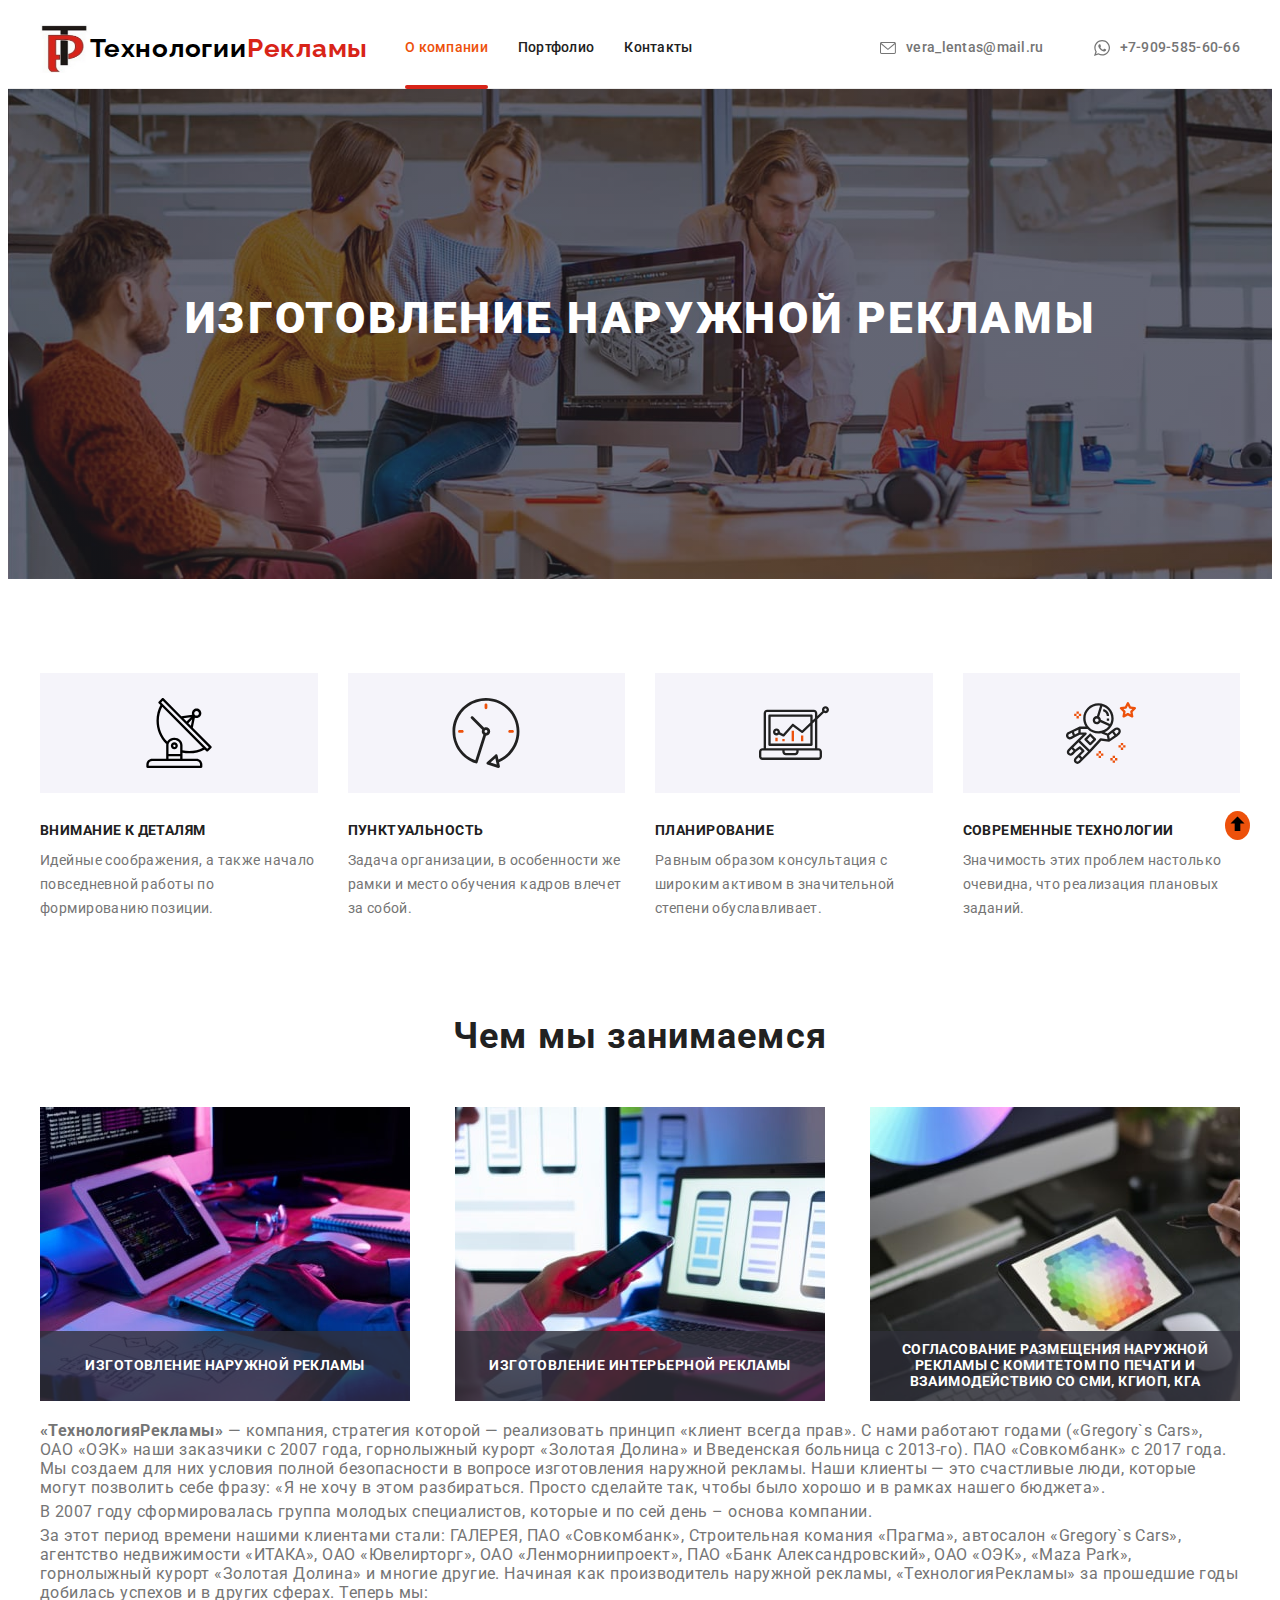
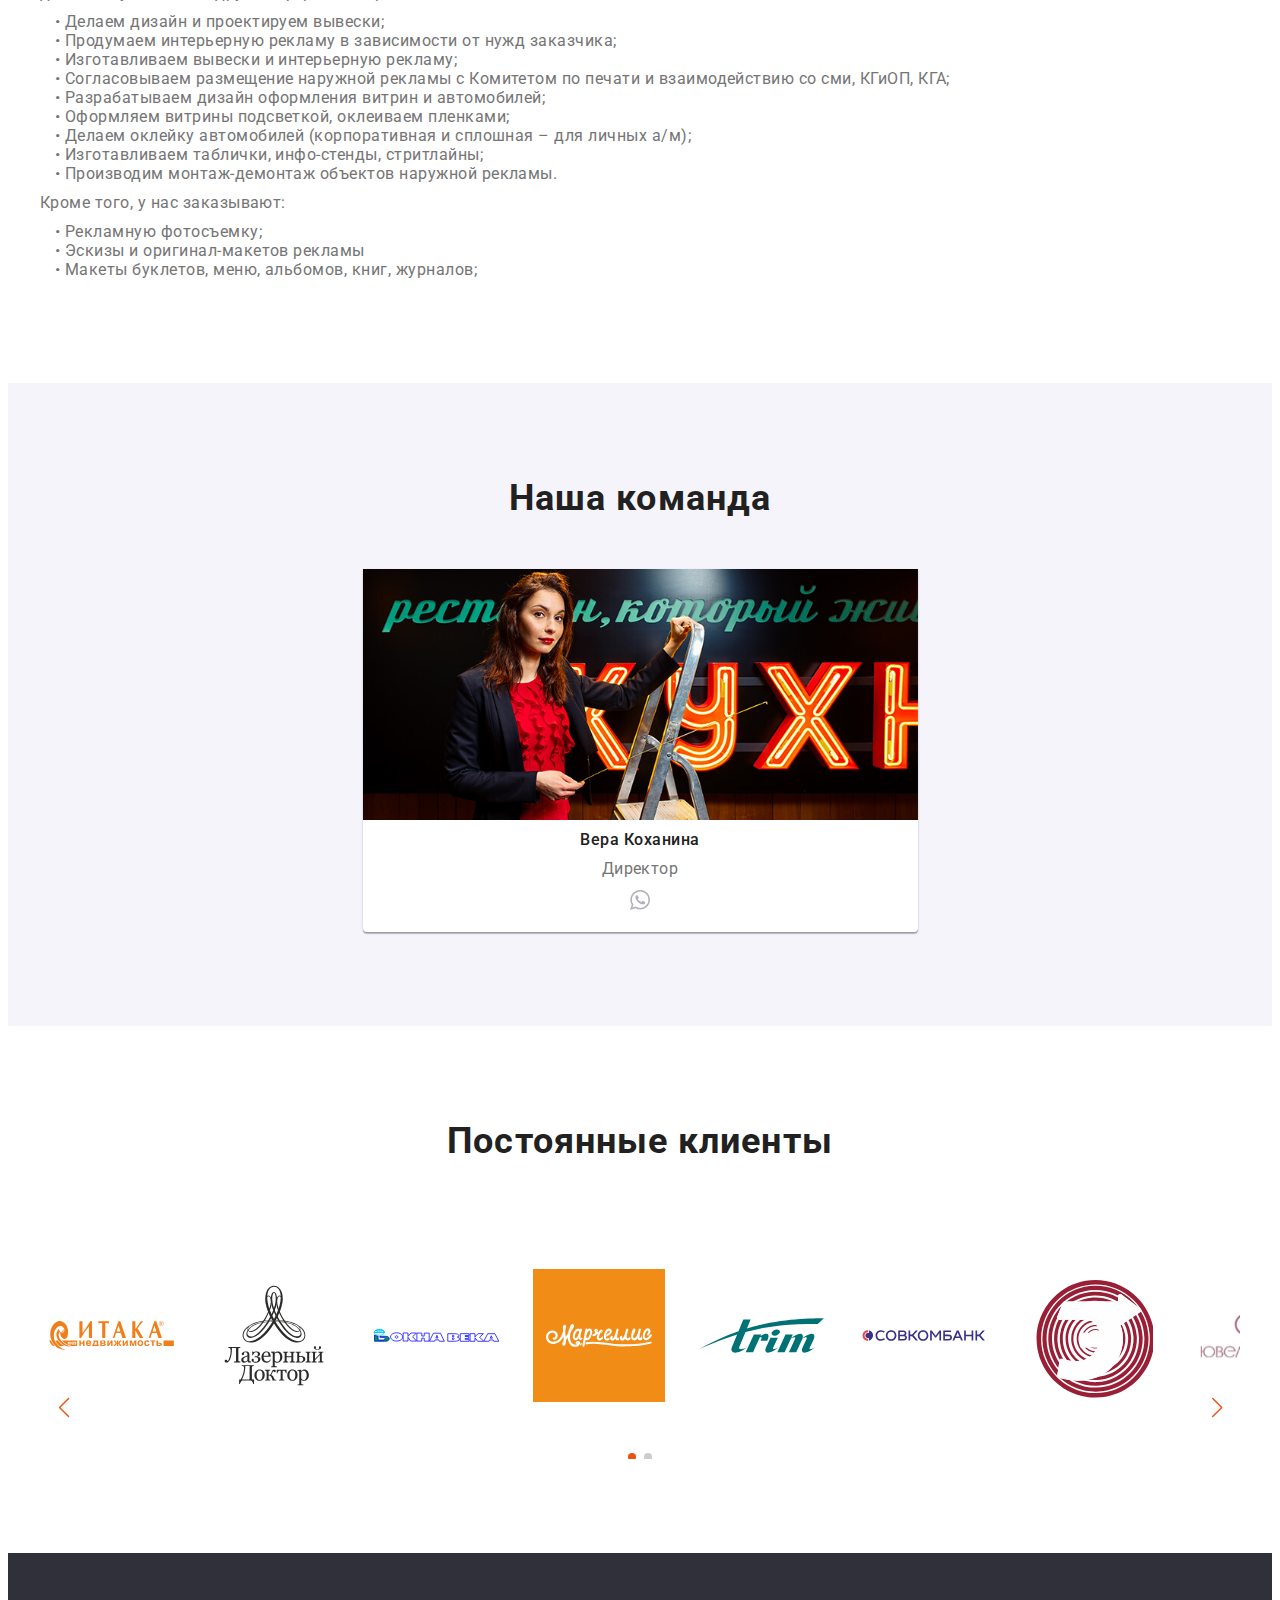
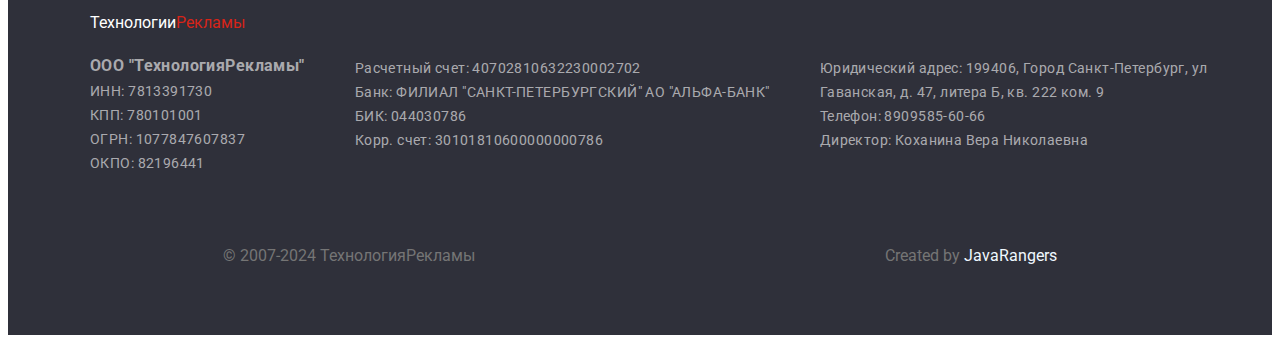
==== commit 35a63ecd: "fix svg" ====
--- a/index.html
+++ b/index.html
@@ -307,120 +307,11 @@
                                 alt="Клиент 1"></div>
                         <div class="swiper-slide "><img class="swiper-slide__img small" src="./images/svg/a-bank.svg"
                                 alt="Клиент 1"></div>
-                        <div class="swiper-slide"><svg viewBox="0 0 151 34" fill="none"
-                                xmlns="http://www.w3.org/2000/svg" class="">
-                                <g clip-path="url(#clip0_11582_21127)">
-                                    <path
-                                        d="M116.703 19.44c-.475-1.34-1.277-2.394-2.39-3.109a7.155 7.155 0 00-2.171-.893c-.091-.036-.201-.036-.292-.072.292-.197.565-.375.821-.59 1.97-1.59 3.047-3.413 3.247-5.54.201-2.09-.565-3.948-2.007-4.877-.748-.483-1.641-.68-2.627-.626-1.824.125-3.448 1.108-4.925 3.002-.11.125-.201.268-.31.411a9.602 9.602 0 00-.146-2.805c-.201-.965-.621-1.859-1.277-2.734a3.474 3.474 0 00-.967-.876c-1.314-.84-2.919-.858-4.087-.036-3.028 2.127-3.32 5.361-3.065 8.113-.383-.232-1.879-.768-2.48-.947-1.223-.357-2.427-.286-3.54.196-2.262.983-3.448 3.932-2.572 6.434.474 1.34 1.277 2.394 2.39 3.109.62.393 1.35.679 2.17.893.329.09.858.125 1.442.107-.31.143-.584.286-.84.447-1.368.786-2.353 1.787-3.046 3.056-.894 1.626-1.131 3.18-.712 4.664.384.84.93 1.483 1.606 1.912.711.447 1.587.679 2.572.643 1.752-.054 3.302-.858 4.743-2.484-.018.25-.018.5-.018.75-1.404 1.537-2.919 2.306-4.634 2.36-.985.035-1.86-.18-2.572-.644a3.919 3.919 0 01-.784-.661c.291.375.638.697 1.021.93.73.464 1.606.678 2.59.642 1.77-.053 3.34-.875 4.78-2.501-.054 1.322.11 2.412.475 3.324 1.295 2.537 4.597 2.448 5.874 1.626 1.861-1.198 3.12-3.27 3.102-5.737-.019-.732-.201-2.465-.219-2.59.164.071 1.331.625 1.915.804 1.223.357 2.682.34 3.777-.143 1.897-.84 3.028-3.056 2.809-5.218.547 2.34-.62 4.914-2.7 5.825-1.095.483-3.448.411-5.382-.643.019.125.219 1.43.219 2.27a6.712 6.712 0 01-3.065 5.735c-1.204.787-3.156 1.001-4.579.322.055.036.11.054.164.09 1.496.786 3.521.678 4.798-.161 1.879-1.198 3.065-3.128 3.047-5.611 0-.965-.237-2.02-.255-2.127.164.072 1.204.608 1.933.733 1.259.232 2.463.143 3.576-.34 2.299-.983 3.485-3.931 2.591-6.433v0zm-1.241-10.257c-.201 2.109-1.259 3.914-3.211 5.486a1.216 1.216 0 01-.182.143c-.146-.053-.292-.09-.438-.125-.091-.018-.201-.036-.292-.054.292-.196.566-.375.821-.59 1.952-1.572 3.01-3.377 3.211-5.485a6.77 6.77 0 000-1.358c.128.607.164 1.286.091 1.983v0zm-8.392-2.287c.949-1.269 1.952-1.93 3.12-2.09.748-.108 1.368.053 1.934.357 1.988 1.054 2.116 3.27 1.678 4.735-.401 1.34-2.846 4.95-6.075 5.772a6.137 6.137 0 00-1.149-2.109 6.116 6.116 0 00-1.369-1.268c.055-.143.092-.268.146-.394.657-1.697 1.277-3.073 2.19-4.288.966-1.269 1.952-1.948 3.137-2.109.219-.036.438-.053.657-.036a3.084 3.084 0 00-1.076-.017c-1.168.16-2.153.822-3.12 2.09-.912 1.198-1.514 2.574-2.171 4.253a1.006 1.006 0 00-.073.215c-.091-.072-.164-.143-.255-.215a.257.257 0 00.036-.125c.055-.179.128-.34.183-.518.675-1.68 1.295-3.038 2.207-4.253v0zm-4.944 13.813c-.383.125-.784.16-1.204.125a2.773 2.773 0 01-1.186-.357 2.64 2.64 0 01-.93-.787 3.638 3.638 0 01-.547-1.054c-.11-.393-.146-.786-.11-1.197.037-.411.164-.804.365-1.18.219-.393.493-.696.821-.964a3.19 3.19 0 011.076-.537 3.309 3.309 0 011.186-.107c.402.036.803.161 1.168.358.766.446 1.259 1.072 1.496 1.858.219.786.127 1.555-.237 2.323a2.86 2.86 0 01-.803.93 3.106 3.106 0 01-1.095.589zm-4.67-14.367c.018-1.34.401-2.537 1.113-3.556.876-1.233 2.134-1.501 3.284-.893 1.714.91 2.262 3.484 2.189 5.182-.073 1.411-.438 2.752-.821 3.984l-.091.304a5.63 5.63 0 00-1.223-.196 7.311 7.311 0 00-2.59.25l-.164.053c-.894-1.25-1.332-2.698-1.296-4.413.019-1.358.402-2.556 1.131-3.592.566-.804 1.332-1.233 2.08-1.25-.857-.126-1.751.32-2.39 1.214-.711 1.019-1.094 2.216-1.113 3.556 0 .43.019.84.055 1.233a7.898 7.898 0 01-.164-1.876v0zm-6.495 1.984c1.095-.483 2.28-.358 3.503 0 .584.178 1.897.714 2.062.786.018.214.036.41.054.607-.11-.035-1.44-.607-2.025-.768-1.222-.357-2.39-.286-3.502.197-1.898.84-3.029 2.859-2.81 5.02-.529-2.358.639-4.931 2.718-5.842v0zm1.223 8.916c-2.117-.804-2.59-2.805-2.773-3.538-.256-1.054-.055-2.108.565-2.877a2.68 2.68 0 012.135-1.036c1.386-.018 2.663.357 3.885 1.143.475.304.967.68 1.424 1.108l.127.125c-.182.126-.365.25-.529.376-.693.536-1.259 1.215-1.715 2.019-.438.786-.711 1.59-.802 2.412-.748 0-1.515-.071-2.244-.303.73.303 1.477.428 2.225.446-.018.197-.036.393-.036.572a6.786 6.786 0 01-2.262-.447v0zm-1.058 5.718c.456-1.036 1.149-1.876 2.116-2.555.474-.34.967-.59 1.46-.804 0 .018 0 .036.017.054.055.178.11.357.183.518a7.269 7.269 0 00-1.55.84 6.046 6.046 0 00-2.117 2.555 4.37 4.37 0 00-.365 2.002c-.2-.805-.128-1.716.255-2.61zm5.272 4.915c-.93.643-1.843.893-2.755.768a2.71 2.71 0 01-1.168-.429c-1.331-.858-1.77-2.716-1.003-4.431.456-1.055 1.168-1.895 2.135-2.574.456-.321.93-.572 1.404-.786a6.65 6.65 0 002.974 3.11c.383.214.784.375 1.204.5-.693 1.787-1.587 3.002-2.791 3.842v0zm3.867-1.305c.037-.75.165-1.483.347-2.216.091 0 .164.018.255.018-.237.912-.437 1.859-.492 2.806-.037.464-.018.893.036 1.322-.146-.59-.182-1.233-.146-1.93v0zm6.969.965c.092 1.698-.474 3.056-1.66 4.056-1.058.876-2.207 1.019-3.156.394-.438-.286-.803-.697-1.094-1.251-.493-.947-.694-2.02-.621-3.288.055-1.037.274-2.073.548-3.056.656 0 1.313-.09 1.933-.286a7.284 7.284 0 002.263-1.143c.218.321.401.66.565.982.766 1.18 1.168 2.341 1.222 3.592v0zm7.444-4.396a2.68 2.68 0 01-2.135 1.037c-1.386.018-2.663-.358-3.886-1.144a9.89 9.89 0 01-1.423-1.108c-.127-.125-.255-.268-.383-.393.128-.197.256-.393.383-.608.456-.822.73-1.68.803-2.555a6.665 6.665 0 000-1.215c.201-.036.401-.054.602-.09 1.241-.142 2.536-.196 3.795.215-1.369-.572-2.81-.518-4.178-.357-.073.018-.146.018-.219.035-.018-.214-.055-.41-.091-.625.073-.018.146-.018.219-.036 1.423-.16 2.973-.304 4.342.43 2.225 1.196 2.59 2.805 2.773 3.537.219 1.055 0 2.109-.602 2.877z"
-                                        stroke="#9ECAE0" stroke-width=".641" stroke-linecap="round"
-                                        stroke-linejoin="round"></path>
-                                    <path
-                                        d="M103.586 20.012c-.292.304-.639.518-1.04.697a3.07 3.07 0 01-1.277.25c-.456 0-.876-.09-1.259-.25a3.64 3.64 0 01-1.04-.697 3.113 3.113 0 01-.711-1.036 2.895 2.895 0 01-.274-1.233c0-.465.091-.876.274-1.269.182-.393.42-.733.711-1.018.31-.286.657-.5 1.04-.68.383-.178.803-.232 1.259-.232.93.036 1.715.358 2.317.965a3.27 3.27 0 01.967 2.216c0 .429-.092.858-.274 1.233a3.23 3.23 0 01-.693 1.054z"
-                                        fill="#FFD000"></path>
-                                    <path
-                                        d="M11.33 28.678a1.745 1.745 0 01-.603-.393 2.042 2.042 0 01-.42-.59 1.622 1.622 0 01-.164-.696v-3.217c-.967.5-2.025.75-3.174.75-.93 0-1.824-.178-2.664-.553a7.472 7.472 0 01-2.225-1.465A6.957 6.957 0 01.566 20.35 6.396 6.396 0 010 17.743c0-.912.182-1.805.566-2.627a7.33 7.33 0 011.532-2.162 7.145 7.145 0 012.226-1.466 6.638 6.638 0 012.627-.536c.912 0 1.788.179 2.627.554.839.357 1.587.858 2.225 1.465a6.956 6.956 0 011.515 2.163c.364.822.565 1.697.565 2.608v9.221c0 .536-.182.983-.565 1.34-.365.34-.803.518-1.296.518a2.527 2.527 0 01-.693-.143zm-3.139-8.04c.383-.162.712-.376 1.022-.662.292-.286.529-.607.693-1 .164-.376.255-.805.255-1.251 0-.447-.09-.84-.255-1.198a3.418 3.418 0 00-.693-1 3.272 3.272 0 00-1.022-.68 3.087 3.087 0 00-1.204-.25c-.42 0-.857.09-1.24.25-.383.162-.73.394-1.022.68-.292.286-.529.607-.693 1a3.024 3.024 0 00-.256 1.215c0 .43.092.805.256 1.198.164.375.401.714.693 1 .292.286.639.519 1.022.68a3.2 3.2 0 001.24.25c.42.017.821-.072 1.204-.233zM28.806 16.813a6.116 6.116 0 00-1.076-2.305 6.09 6.09 0 00-1.825-1.644c-.2-.125-.42-.232-.638-.34a4.707 4.707 0 00.018-2.197c-.273-1.198-.967-2.145-2.025-2.842-1.076-.696-2.226-.91-3.448-.625-1.204.268-2.17.93-2.882 1.966-.365.536-.62 1.09-.73 1.68-.11.393-.164.803-.164 1.232v6.201a5.767 5.767 0 00.164 1.751c.2.894.566 1.68 1.076 2.341a6.517 6.517 0 001.806 1.644c.694.429 1.46.715 2.317.84.84.143 1.697.107 2.573-.09a6.367 6.367 0 002.353-1.054 6.224 6.224 0 001.678-1.769c.42-.679.73-1.43.876-2.251.146-.84.128-1.68-.073-2.538zm-9.067-6.236c.2-.304.493-.483.858-.572a1.361 1.361 0 011.605 1.019c.073.34.018.679-.164.982-.183.304-.456.5-.821.59-.401.09-.766.054-1.076-.125-.31-.179-.511-.482-.62-.93-.055-.357 0-.678.218-.964zm5.29 8.112a2.575 2.575 0 01-.364.894 2.253 2.253 0 01-.657.715 2.76 2.76 0 01-.93.429c-.365.089-.712.089-1.04.017a2.89 2.89 0 01-.912-.375 2.903 2.903 0 01-.748-.66 2.59 2.59 0 01-.438-.93 2.397 2.397 0 01-.018-1.019c.073-.34.2-.625.383-.911.182-.268.401-.5.657-.697.255-.197.565-.322.948-.41.712-.126 1.368 0 1.934.357.566.357.967.875 1.15 1.536.109.393.109.733.036 1.054zM37.508 10.952c.912 0 1.788.179 2.627.554.84.375 1.587.876 2.226 1.5a7.328 7.328 0 011.532 2.163 5.9 5.9 0 01.566 2.573c0 .483-.183.876-.566 1.144-.364.286-.839.41-1.386.393h-7.608c.639 1.072 1.496 1.59 2.61 1.59.31 0 .565-.035.765-.089.201-.054.402-.125.566-.197.164-.071.328-.142.492-.196.165-.054.347-.09.566-.09.401.018.748.126 1.04.34.292.215.51.465.657.768.146.304.182.644.146 1.001-.055.358-.22.68-.493.983a4.544 4.544 0 01-1.715.858 9.05 9.05 0 01-2.007.268 6.022 6.022 0 01-2.627-.483 7.196 7.196 0 01-2.225-1.483 6.909 6.909 0 01-1.514-2.198 6.526 6.526 0 01-.566-2.609c0-.893.182-1.733.566-2.555a7.3 7.3 0 011.496-2.18 7.488 7.488 0 012.207-1.501 6.61 6.61 0 012.645-.554zm2.609 5.218c-.328-.572-.711-.983-1.15-1.215a3.089 3.089 0 00-1.459-.358c-.529 0-1.04.125-1.477.358-.438.232-.803.643-1.132 1.215h5.218zM59.473 10.88c.912 0 1.788.161 2.627.483a6.739 6.739 0 013.722 3.467c.383.804.565 1.68.565 2.608v5.183c0 .482-.182.91-.529 1.268-.346.358-.784.536-1.295.554-.51 0-.967-.16-1.332-.482a1.623 1.623 0 01-.565-1.251v-5.04c0-.428-.073-.84-.237-1.214a2.923 2.923 0 00-.694-1.001 3.615 3.615 0 00-1.021-.68c-.383-.16-.821-.25-1.277-.25-.42 0-.821.072-1.204.233-.383.16-.712.375-1.004.625-.292.269-.51.572-.693.948a2.92 2.92 0 00-.255 1.179v5.11c0 .483-.183.912-.566 1.27-.383.357-.82.553-1.314.553-.492 0-.93-.16-1.313-.5-.383-.34-.566-.75-.566-1.233v-5.04c.019-.929.201-1.804.566-2.626a6.798 6.798 0 013.649-3.628c.82-.375 1.751-.536 2.736-.536zM75.144 10.988c.858.089 1.66.34 2.427.732a6.969 6.969 0 011.952 1.501c.547.608.967 1.305 1.295 2.073.31.768.474 1.59.474 2.448v4.968c0 .5-.182.93-.565 1.287-.383.357-.803.536-1.296.536-.674 0-1.203-.304-1.605-.894-.091.036-.182.072-.255.125a.988.988 0 01-.237.125c-.457.215-.93.358-1.405.483a7.406 7.406 0 01-1.57.16c-1.422 0-2.717-.375-3.83-1.143a6.917 6.917 0 01-2.518-2.93 7.033 7.033 0 01-.438-1.323 5.835 5.835 0 01-.164-1.394c0-.482.055-.947.164-1.394.11-.446.256-.893.438-1.322a6.86 6.86 0 012.518-2.948c1.13-.75 2.408-1.126 3.83-1.126h.42c.11 0 .238.018.365.036zm-.82 9.9c.437 0 .857-.072 1.24-.233.383-.16.73-.375 1.022-.661.291-.286.51-.608.693-1a3.07 3.07 0 000-2.448 3.2 3.2 0 00-.693-1.002 3.271 3.271 0 00-1.022-.679 3.178 3.178 0 00-1.222-.25c-.42 0-.821.09-1.204.25-.384.161-.712.393-1.022.68a3.2 3.2 0 00-.693 1 3.005 3.005 0 00-.256 1.197c0 .411.091.84.274 1.215.182.376.42.715.711 1.001.292.286.639.5 1.022.68.347.16.748.25 1.15.25zM83.299 24.39c-.493-.215-.858-.536-1.058-1-.2-.466-.2-.93 0-1.413l4.141-9.9c.091-.214.292-.446.62-.75.31-.286.694-.429 1.131-.429.383 0 .748.09 1.095.268.347.18.584.483.748.912l4.214 9.9c.22.482.22.964 0 1.411-.2.465-.565.786-1.058 1-.493.18-.985.18-1.46-.035a1.915 1.915 0 01-1.021-1.036l-2.426-5.379-2.408 5.379c-.201.482-.566.84-1.04 1.036-.53.215-1.004.215-1.478.036zM101.25 10.934c.931 0 1.825.179 2.664.536.839.357 1.569.84 2.207 1.465a6.897 6.897 0 011.496 2.162c.365.822.566 1.716.566 2.663a6.34 6.34 0 01-.548 2.627 7.297 7.297 0 01-1.477 2.144 6.892 6.892 0 01-4.908 2.001c-.967 0-1.842-.16-2.681-.5a6.916 6.916 0 01-2.208-1.412 6.629 6.629 0 01-1.496-2.144c-.365-.822-.547-1.715-.547-2.698 0-.93.182-1.805.529-2.627a6.646 6.646 0 011.46-2.126 7.263 7.263 0 012.207-1.466c.857-.393 1.769-.59 2.736-.625zm0 3.663c-.438 0-.857.072-1.222.232-.383.161-.712.376-1.022.662a3.006 3.006 0 00-.693 1 3.133 3.133 0 00-.255 1.251c0 .447.091.84.255 1.215a3.2 3.2 0 00.693 1c.292.287.639.52 1.022.68.383.16.784.25 1.222.25.438 0 .858-.09 1.241-.25.383-.16.73-.393 1.022-.68.291-.285.51-.625.693-1 .164-.375.255-.786.255-1.215-.036-.858-.346-1.59-.948-2.18-.603-.608-1.35-.93-2.263-.965zM121.172 24.586c-.492 0-.912-.16-1.277-.5-.346-.34-.547-.768-.584-1.322v-2.645c-.437.286-.948.482-1.55.59-.584.107-1.15.16-1.697.16-.93 0-1.824-.16-2.663-.5a7.186 7.186 0 01-2.208-1.394 6.49 6.49 0 01-1.496-2.108 6.167 6.167 0 01-.565-2.574v-1.697c0-.5.182-.93.529-1.287.346-.357.802-.536 1.331-.554.493 0 .913.161 1.259.483.347.322.547.75.639 1.25v1.609c0 .411.073.804.237 1.197a3.192 3.192 0 001.678 1.68c.383.16.803.25 1.259.25.857 0 1.587-.286 2.189-.875a3.346 3.346 0 001.04-2.127v-1.644c0-.5.183-.93.529-1.287.347-.357.803-.536 1.332-.553.474 0 .876.16 1.222.482.329.322.548.75.639 1.25v10.383a1.776 1.776 0 01-.566 1.197c-.292.358-.73.536-1.277.536zM135.384 21.334c.383.375.565.822.565 1.34 0 .518-.182.965-.565 1.34-.383.34-.821.519-1.35.554-.511.036-.967-.16-1.369-.554l-4.323-4.199v2.86c0 .482-.183.928-.566 1.304-.383.375-.821.572-1.35.572-.492 0-.948-.18-1.35-.554a1.721 1.721 0 01-.602-1.34V12.631c0-.483.183-.912.566-1.305a1.896 1.896 0 011.368-.572c.529 0 .985.18 1.368.554.365.358.566.804.566 1.34v2.895l4.323-4.235a1.839 1.839 0 011.35-.554 2.11 2.11 0 011.369.554c.383.376.565.822.565 1.34 0 .519-.182.966-.565 1.34l-3.777 3.7 3.777 3.645zM144.049 24.443c-.912 0-1.788-.16-2.627-.482a6.73 6.73 0 01-3.721-3.467c-.384-.804-.566-1.68-.566-2.609v-5.182c0-.482.182-.911.529-1.269.347-.357.785-.536 1.295-.554.511 0 .967.161 1.332.483.365.322.566.75.566 1.25v5.04c0 .429.073.84.237 1.215.164.375.383.715.693 1 .292.287.639.501 1.022.68.383.16.821.25 1.277.25.419 0 .821-.072 1.204-.232a3.78 3.78 0 001.003-.626c.292-.268.511-.572.693-.947.165-.375.256-.768.256-1.18v-5.092c0-.483.182-.911.565-1.269.383-.357.821-.554 1.314-.554.492 0 .93.161 1.313.5.383.34.566.751.566 1.234v5.039a6.72 6.72 0 01-.566 2.627 6.791 6.791 0 01-1.459 2.162 6.777 6.777 0 01-2.189 1.465 7.235 7.235 0 01-2.737.518z"
-                                        fill="#6496B4"></path>
-                                </g>
-                                <defs>
-                                    <clipPath id="clip0_11582_21127">
-                                        <path fill="#fff" d="M0 0h151v34H0z"></path>
-                                    </clipPath>
-                                </defs>
-                            </svg></div>
-                        <div class="swiper-slide"><svg id="Logo" xmlns="http://www.w3.org/2000/svg"
-                                viewBox="0 0 485.737 101.003">
-                                <defs>
-                                    <style>
-                                        .cls-1,
-                                        .cls-2,
-                                        .cls-3,
-                                        .cls-4,
-                                        .cls-5,
-                                        .cls-6 {
-                                            fill-rule: evenodd;
-                                        }
-
-                                        .cls-2 {
-                                            fill: #f9ca08;
-                                        }
-
-                                        .cls-3 {
-                                            fill: #48093c;
-                                        }
-
-                                        .cls-4 {
-                                            fill: #e97e01;
-                                        }
-
-                                        .cls-5 {
-                                            fill: #f7c900;
-                                        }
-
-                                        .cls-6 {
-                                            fill: #bc144f;
-                                        }
-
-                                        .cls-7 {
-                                            fill: #490a3d;
-                                        }
-                                    </style>
-                                </defs>
-                                <title>eco-standart</title>
-                                <path class="cls-1 text-top"
-                                    d="M4029.676,558a8.635,8.635,0,0,1,1.206-4.591,11.144,11.144,0,0,1,3.258-3.386,19.729,19.729,0,0,1,4.566-2.309,29.473,29.473,0,0,1,5.207-1.334,31.979,31.979,0,0,1,5.1-.436,29.938,29.938,0,0,1,6.336.692,22.2,22.2,0,0,1,5.874,2.129,12.62,12.62,0,0,1,4.284,3.642,8.613,8.613,0,0,1,1.616,5.233h-14.467a3,3,0,0,0-1.436-2,4.663,4.663,0,0,0-2.411-.667,6.557,6.557,0,0,0-1.616.231,3.844,3.844,0,0,0-1.539.77,1.809,1.809,0,0,0-.641,1.462,1.446,1.446,0,0,0,.667,1.334,3.759,3.759,0,0,0,1.565.513,13.721,13.721,0,0,0,1.513.1h6.618a16,16,0,0,1,4.438.641,14.5,14.5,0,0,1,4.1,1.9,9.964,9.964,0,0,1,3.027,3.181,8.658,8.658,0,0,1,1.154,4.54,8.872,8.872,0,0,1-1.206,4.669,11.424,11.424,0,0,1-3.232,3.437,18.639,18.639,0,0,1-4.54,2.334,28.311,28.311,0,0,1-5.1,1.308,31.679,31.679,0,0,1-4.95.41,35.584,35.584,0,0,1-4.591-.333,31.429,31.429,0,0,1-5.13-1.129,21.307,21.307,0,0,1-4.8-2.129,11.047,11.047,0,0,1-3.54-3.335,8.4,8.4,0,0,1-1.334-4.771h15.288a2.613,2.613,0,0,0,1.385,2.026,5,5,0,0,0,2.411.641,6.5,6.5,0,0,0,1.8-.282,4.484,4.484,0,0,0,1.693-.9,2,2,0,0,0,.718-1.591,1.4,1.4,0,0,0-.667-1.282,3.724,3.724,0,0,0-1.539-.513,12.992,12.992,0,0,0-1.488-.1H4042.4a16.448,16.448,0,0,1-4.386-.616,14.339,14.339,0,0,1-4.13-1.873,9.949,9.949,0,0,1-3.052-3.155,8.421,8.421,0,0,1-1.155-4.463h0Zm40.426-12.056h35.5v9.747h-11.44v26.164h-12.569V555.69H4070.1v-9.747h0Zm32.371,35.911h14.365l6.823-12.261,6.875,12.261H4144.9l-21.239-37.964-21.188,37.964h0Zm21.188,0a2.92,2.92,0,0,1-2.052-5,2.911,2.911,0,0,1,4.1,0,2.937,2.937,0,0,1-2.052,5h0Zm48.275-35.911h12.569v38.066l-22.932-14.416v12.261H4149l0.051-37.3,22.881,15.545V545.943h0Zm35.6,35.911h-17.6V545.943h17.34a18.644,18.644,0,0,1,7.157,1.36,17.851,17.851,0,0,1,5.771,3.771,17.343,17.343,0,0,1,3.848,5.669,18.653,18.653,0,0,1,0,14.108,18.228,18.228,0,0,1-3.848,5.746,17.8,17.8,0,0,1-5.695,3.873,17.521,17.521,0,0,1-6.977,1.385h0ZM4202.513,558v11.8h3.13a6.983,6.983,0,0,0,4.8-1.565,5.363,5.363,0,0,0,1.77-4.232,5.5,5.5,0,0,0-1.9-4.335,7.265,7.265,0,0,0-4.976-1.667h-2.822Zm21.5,23.856h14.365l6.823-12.261,6.874,12.261h14.365L4245.2,543.89l-21.188,37.964h0Zm21.188,0a2.92,2.92,0,0,1-2.052-5,2.911,2.911,0,0,1,4.1,0,2.937,2.937,0,0,1-2.052,5h0Zm37.809,0h-12.569V545.943h22.778a13.229,13.229,0,0,1,6.387,1.565,11.916,11.916,0,0,1,6.336,10.8,13.84,13.84,0,0,1-1.488,6.592,13.142,13.142,0,0,1-4,4.592l6.875,12.364h-14.365l-6.054-11.287h-3.9v11.287h0Zm0-26.01v5.028h6.977a2.955,2.955,0,0,0,1.924-.692,2.406,2.406,0,0,0,.846-1.975,2.037,2.037,0,0,0-.821-1.77,3.518,3.518,0,0,0-2.1-.59h-6.823Zm28.37-9.9h35.5v9.747h-11.44v26.164h-12.569V555.69h-11.492v-9.747Z"
-                                    transform="translate(-3861.139 -484.746)"></path>
-                                <path class="cls-2 text-bottom"
-                                    d="M4029.676,489.236h35.5v9.747l-22.932.051v4.207l19.6-.051v8l-19.6.051v4.207l22.932-.051v9.748h-35.5V489.236h0Zm58.176,36.578a20.718,20.718,0,0,1-7.721-1.437,20.067,20.067,0,0,1-6.362-4,18.707,18.707,0,0,1-4.284-5.925,17.646,17.646,0,0,1,0-14.416,18.7,18.7,0,0,1,4.284-5.925,20.067,20.067,0,0,1,6.362-4,20.723,20.723,0,0,1,7.721-1.436,20.3,20.3,0,0,1,7.362,1.334,20.08,20.08,0,0,1,6.156,3.72,19.541,19.541,0,0,1,4.335,5.463l-12.466,4.31a7.168,7.168,0,0,0-2.334-1.847,6.632,6.632,0,0,0-3.053-.718,6.908,6.908,0,0,0-3.386.847,6.727,6.727,0,0,0-2.462,2.283,5.939,5.939,0,0,0,0,6.362,6.727,6.727,0,0,0,2.462,2.283,6.908,6.908,0,0,0,3.386.846,6.633,6.633,0,0,0,3.053-.718,7.173,7.173,0,0,0,2.334-1.847l12.466,4.361a19.2,19.2,0,0,1-4.335,5.438,20.409,20.409,0,0,1-13.518,5.027h0Zm42.119-.77a21.55,21.55,0,0,1-7.772-1.385,20.05,20.05,0,0,1-6.361-3.874,18.522,18.522,0,0,1-4.309-5.746,16.224,16.224,0,0,1,0-13.9,18.528,18.528,0,0,1,4.309-5.746,20.057,20.057,0,0,1,6.361-3.873,22.5,22.5,0,0,1,15.545,0,20.054,20.054,0,0,1,6.361,3.873,18.526,18.526,0,0,1,4.309,5.746,16.224,16.224,0,0,1,0,13.9,18.521,18.521,0,0,1-4.309,5.746,20.047,20.047,0,0,1-6.361,3.874,21.55,21.55,0,0,1-7.772,1.385h0Zm-6.977-18.007a5.209,5.209,0,0,0,.949,3.053,6.881,6.881,0,0,0,2.539,2.18,7.826,7.826,0,0,0,6.977,0,6.881,6.881,0,0,0,2.539-2.18,5.382,5.382,0,0,0,0-6.105,6.88,6.88,0,0,0-2.539-2.18,7.823,7.823,0,0,0-6.977,0,6.879,6.879,0,0,0-2.539,2.18A5.208,5.208,0,0,0,4122.995,507.038Z"
-                                    transform="translate(-3861.139 -484.746)"></path>
-                                <g class="blocks">
-                                    <path class="cls-3 block"
-                                        d="M3944.184,533.272v7.005c0.839,0,10.4-2.681,12.121-3.107l7.285-1.908c0.177-.007,1.961.472,2.379,0.591l7.309,1.929c1.371,0.389,9.212,2.369,9.688,2.6v-1.117a20.275,20.275,0,0,0-2.356-.791c-0.86-.237-1.537-0.493-2.376-0.772s-1.615-.5-2.387-0.76l-9.517-3.071a20.861,20.861,0,0,1-2.449-.8v-4.975c-2.267.528-4.959,1.347-7.31,1.929l-11.086,2.924A10.192,10.192,0,0,1,3944.184,533.272Z"
-                                        transform="translate(-3861.139 -484.746)"></path>
-                                    <path class="cls-3 block"
-                                        d="M3902.865,509.922v7.208l19.391-7.919c0.175,0,4.33,1.735,4.845,1.958l4.829,1.973c1.654,0.657,3.188,1.317,4.83,1.972l4.887,2.016v-1.117l-2.364-1.087c-0.839-.358-1.615-0.805-2.421-1.132l-4.792-2.213c-2.407-1.223-6.323-2.882-8.966-4.13a2.42,2.42,0,0,0-.644-0.27V502a7.678,7.678,0,0,0-1.16.465l-8.586,3.495c-0.82.326-1.664,0.68-2.45,1-0.836.343-1.627,0.622-2.458,0.994s-1.608.655-2.445,1.007Z"
-                                        transform="translate(-3861.139 -484.746)"></path>
-                                    <path class="cls-1 block"
-                                        d="M3902.865,533.272v7.107l16.853-4.467c0.435-.107.753-0.212,1.2-0.326,0.2-.05,1.078-0.308,1.258-0.32,0.47-.032,18.668,5.012,19.475,5.012,0-1.451.216-.919-2.221-1.738l-7.233-2.31c-0.809-.248-9.164-3.046-9.733-3.059v-5.076c-0.812.189-1.585,0.4-2.416,0.63l-7.373,1.967c-1.681.477-3.236,0.823-4.911,1.282Z"
-                                        transform="translate(-3861.139 -484.746)"></path>
-                                    <path class="cls-4 block"
-                                        d="M3944.184,521.7v7a16.772,16.772,0,0,0,2.4-.749l17.006-5.716,9.645,3.2c1.657,0.552,3.19,1.1,4.847,1.65l4.886,1.612v-1.117a9.223,9.223,0,0,1-1.175-.45l-8.338-3.235c-1.631-.637-3.132-1.188-4.758-1.841-0.83-.333-1.572-0.634-2.417-0.934-0.446-.158-0.748-0.291-1.166-0.459-0.379-.152-0.871-0.3-1.233-0.493V515.1c-0.467.039-4.152,1.332-4.912,1.586Z"
-                                        transform="translate(-3861.139 -484.746)"></path>
-                                    <path class="cls-5 block"
-                                        d="M3861.139,533.272v7.107a8.92,8.92,0,0,1,1.176-.346l18.13-4.767c0.251-.017,1.881.461,2.379,0.585l15.74,4.158a4.774,4.774,0,0,0,1.356.269c0-1.374.323-.888-2.221-1.739l-12.082-3.857c-0.76-.241-1.607-0.568-2.368-0.779a16.1,16.1,0,0,0-2.517-.732v-5.076l-17.1,4.528C3862.738,532.846,3862,533.072,3861.139,533.272Z"
-                                        transform="translate(-3861.139 -484.746)"></path>
-                                    <path class="cls-6 block"
-                                        d="M3944.184,556.521v6.8c0,0.414.446,0.225,0.912,0.2,0.511-.023.648-0.086,1.22-0.1,0.777-.024,1.616-0.177,2.437-0.2,1.876-.059,5.317-0.507,7.409-0.611,6.547-.324,5.036-0.984,12.3-0.217,2.256,0.238,14.183,1.081,14.5,1.234V562.7c-0.165-.311-0.943-0.276-4.055-0.707l-15.031-2.127V554.9a16.8,16.8,0,0,0-2.479.16Z"
-                                        transform="translate(-3861.139 -484.746)"></path>
-                                    <path class="cls-3 block"
-                                        d="M3902.865,556.521v7.106L3922.255,562a22.782,22.782,0,0,1,2.452.187c0.845,0.089,1.678.123,2.436,0.2l14.178,1.169c0.338,0,.324.176,0.324-0.747,0-.409-0.576-0.327-0.944-0.376l-18.244-2.568V554.9c-2.132,0-11.435.962-14.627,1.211-0.82.064-1.678,0.172-2.431,0.209C3904.532,556.358,3903.662,556.521,3902.865,556.521Z"
-                                        transform="translate(-3861.139 -484.746)"></path>
-                                    <path class="cls-6 block"
-                                        d="M3902.865,521.7v7c0.4-.034,4.093-1.347,4.81-1.586l7.284-2.462,2.436-.812c0.677-.225,4.56-1.591,4.86-1.591,0.42,0,18.822,6.4,19.391,6.451v-1.117l-18.109-6.967c-0.267-.095-0.393-0.143-0.592-0.22-0.266-.1-0.486-0.113-0.486-0.427V515.1a3.465,3.465,0,0,0-1.261.363l-13.422,4.548c-0.861.287-1.575,0.527-2.437,0.812Z"
-                                        transform="translate(-3861.139 -484.746)"></path>
-                                    <path class="cls-5 block"
-                                        d="M3944.184,544.947v7.005c0.738,0,8.765-1.41,9.7-1.566l8.513-1.436c1.837-.308,1.269-0.2,3.5.174,1.781,0.3,16.441,2.828,17.07,2.828v-1.015l-9.484-2.09c-1.459-.285-8.942-2.073-9.6-2.073V541.7c-0.945.079-3.594,0.634-4.879,0.807-1.665.224-3.326,0.542-4.969,0.818l-7.339,1.189C3945.839,544.654,3944.968,544.764,3944.184,544.947Z"
-                                        transform="translate(-3861.139 -484.746)"></path>
-                                    <path class="cls-1 block"
-                                        d="M3861.139,556.521v7.106c0.283-.136,4.061-0.36,4.765-0.413,2.924-.222,12.886-1.212,14.626-1.212,1.7,0,3.445.323,5.078,0.4,2.158,0.107,5.647.549,7.612,0.611,0.786,0.025,1.664.143,2.532,0.209l3.847,0.336c0.371,0.01.322,0.072,0.322-.952-1.315-.306-7.751-1.127-9.574-1.391l-9.614-1.35V554.9Z"
-                                        transform="translate(-3861.139 -484.746)"></path>
-                                    <path class="cls-1 block"
-                                        d="M3944.184,575.2h38.782v-1.015l-4.666-.308c-0.869-.007-1.547-0.05-2.441-0.1l-2.35-.188c-0.4-.045-0.8.012-1.2-0.02a10.054,10.054,0,0,0-1.226-.094l-4.766-.31c-0.932-.008-1.483-0.1-2.44-0.1V568.2h-19.7v7Z"
-                                        transform="translate(-3861.139 -484.746)"></path>
-                                    <path class="cls-6 block"
-                                        d="M3861.139,545.15v6.8c0.685,0,15.25-2.514,16.982-2.815a21.468,21.468,0,0,1,2.395-.369l9.63,1.588c0.754,0.126,9.176,1.6,9.775,1.6v-1.015l-4.751-1.035c-1.571-.368-3.188-0.682-4.831-1.057-1.6-.365-3.177-0.72-4.74-1.047-0.8-.168-4.367-1.013-4.865-1.024V541.7l-18.492,3.031C3861.815,544.8,3861.139,544.75,3861.139,545.15Z"
-                                        transform="translate(-3861.139 -484.746)"></path>
-                                    <path class="cls-4 block"
-                                        d="M3902.865,545.15v6.8a17.916,17.916,0,0,0,2.378-.363l2.436-.406c1.683-.281,3.191-0.531,4.873-0.812l9.687-1.6c1.1,0.016,18.316,3.185,19.406,3.185v-1.015c-3.193-.744-6.345-1.346-9.583-2.092-0.413-.1-9.078-2.059-9.6-2.07V541.7l-9.848,1.624c-1.663.276-3.325,0.538-4.975,0.812l-3.669.595C3903.541,544.8,3902.865,544.75,3902.865,545.15Z"
-                                        transform="translate(-3861.139 -484.746)"></path>
-                                    <path class="cls-5 block"
-                                        d="M3902.865,575.2h38.782v-1.015l-3.557-.2c-0.566,0-.645-0.1-1.211-0.109-1.615-.014-3.253-0.17-4.781-0.3l-9.639-.513V568.2h-19.594v7Z"
-                                        transform="translate(-3861.139 -484.746)"></path>
-                                    <path class="cls-4 block"
-                                        d="M3861.139,575.2h38.782v-1.015l-2.394-.144a7.115,7.115,0,0,0-1.163-.055c-0.566,0-.645-0.1-1.211-0.109l-14.42-.808V568.2h-19.594v7Z"
-                                        transform="translate(-3861.139 -484.746)"></path>
-                                </g>
-                                <rect class="cls-7 separator" x="144.479" width="2.194" height="101.003"></rect>
-                            </svg></div>
+                        <div class="swiper-slide"><img class="swiper-slide__img" src="./images/svg/2palocki.svg"
+                                alt="Клиент 1">
+                        </div>
+                        <div class="swiper-slide"><img class="swiper-slide__img" src="./images/svg/ecostatus.svg"
+                                alt="Клиент 1"></div>
 
                     </div>
                     <div class="swiper-button-next"></div>
@@ -474,7 +365,7 @@
             </div>
         </div>
         <div class="footer-bottom">
-            <p>&#169; 2014-2024 ТехнологияРекламы</p>
+            <p>&#169; 2007-2024 ТехнологияРекламы</p>
             <p>Created by <a href="https://github.com/java-code-rangers" class="team-link"
                     target="_blank">JavaRangers</a></p>
         </div>
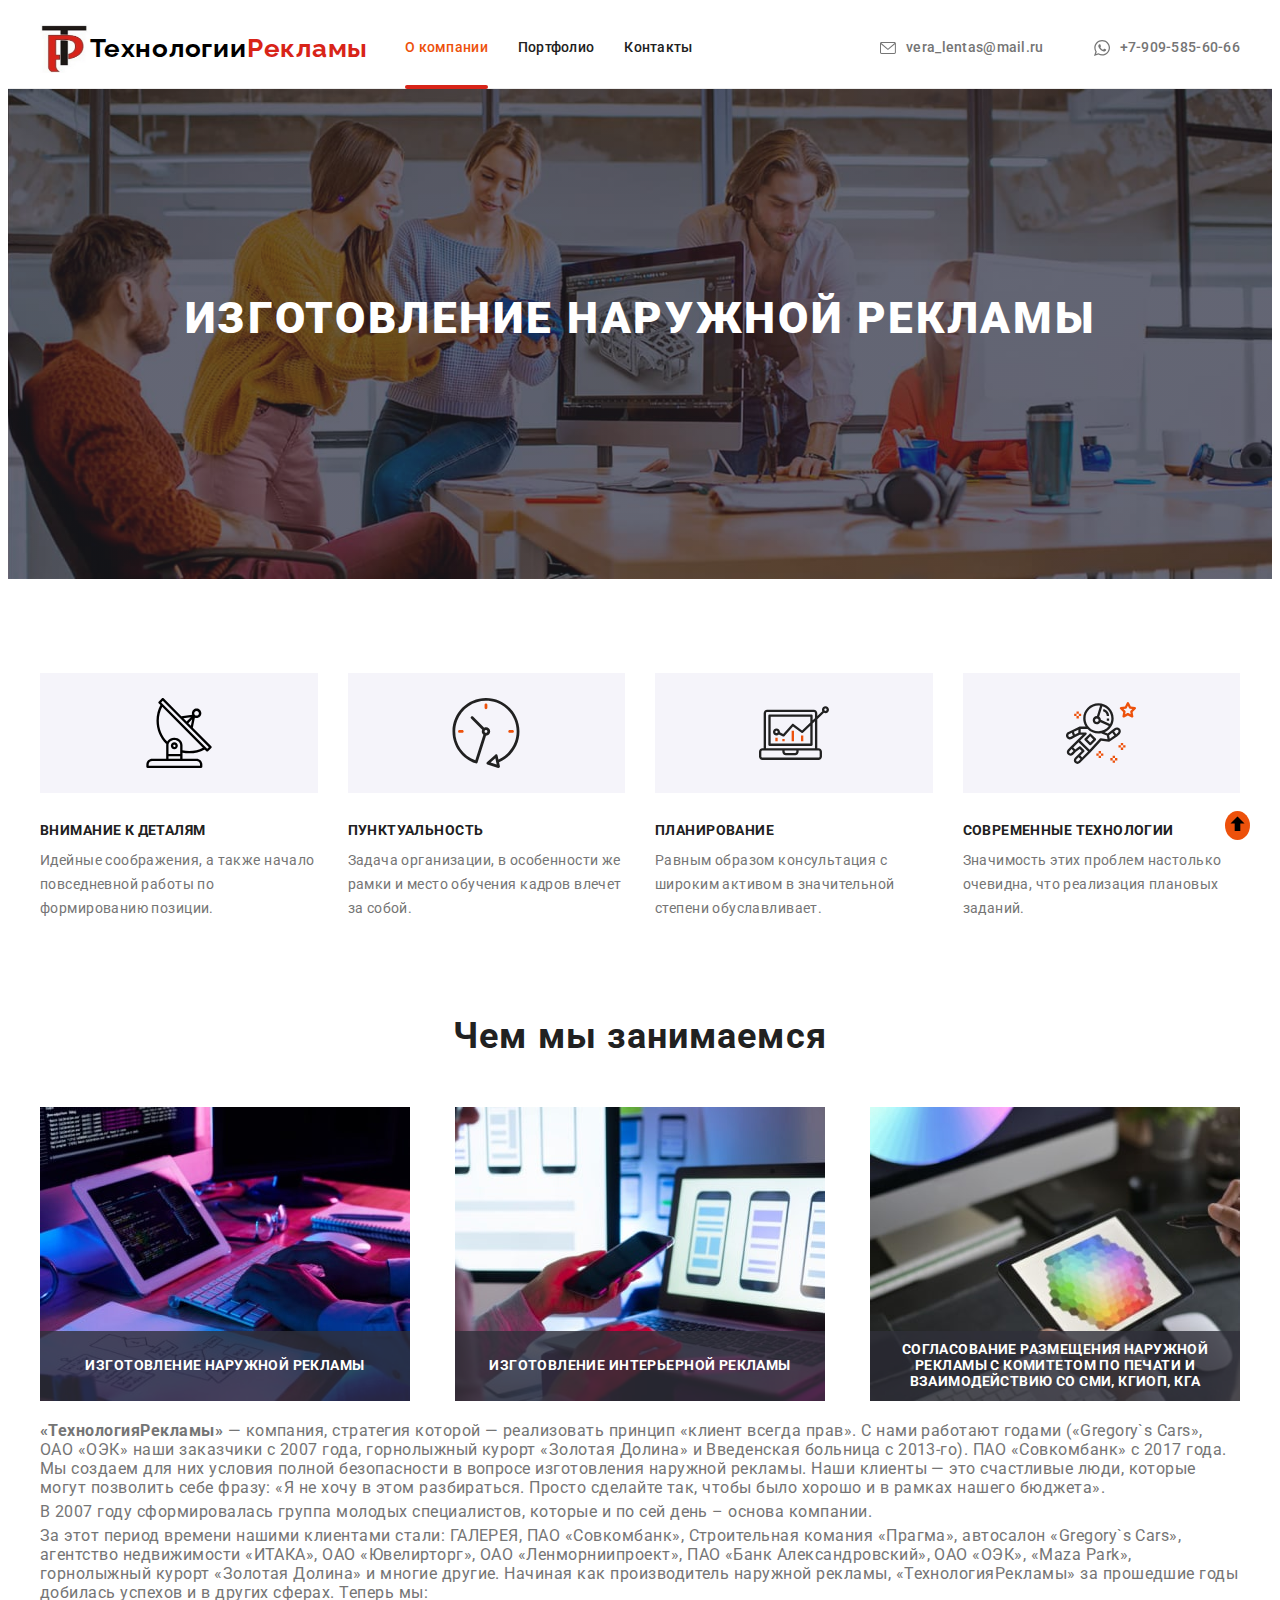
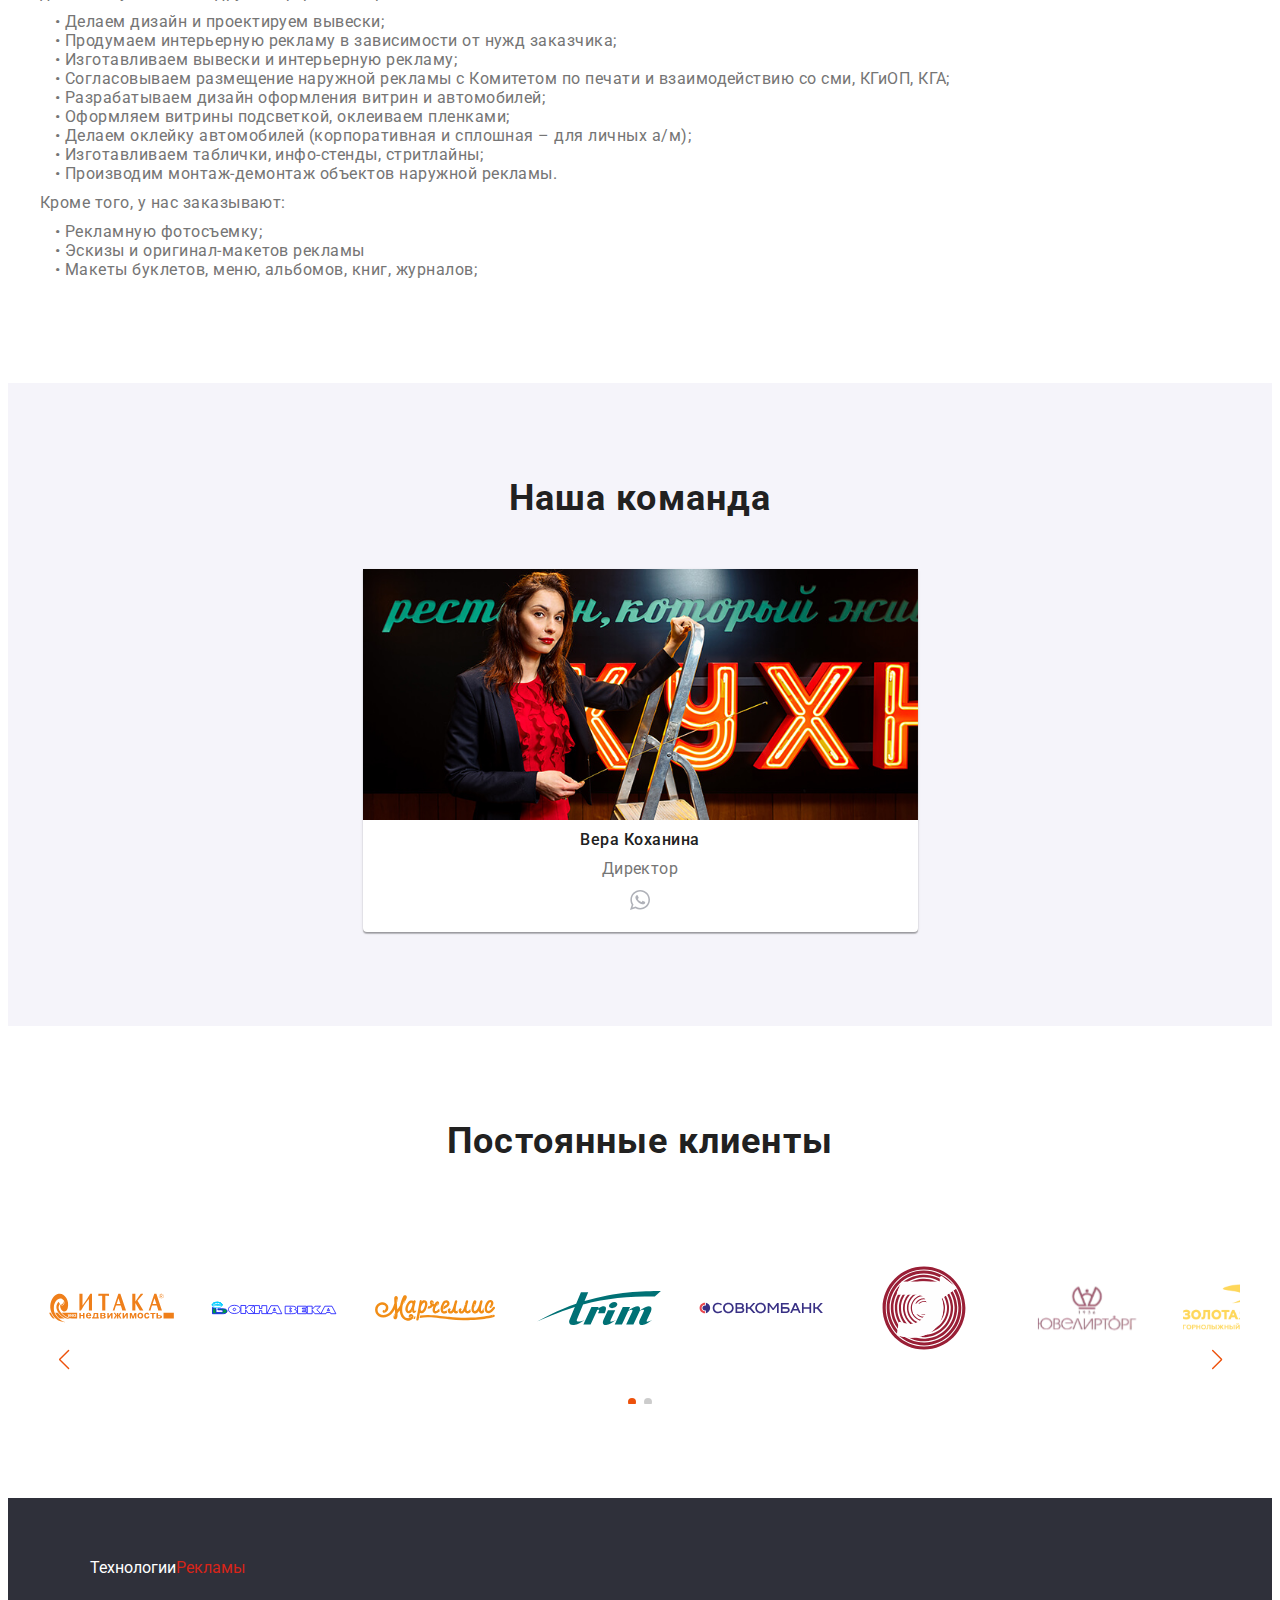
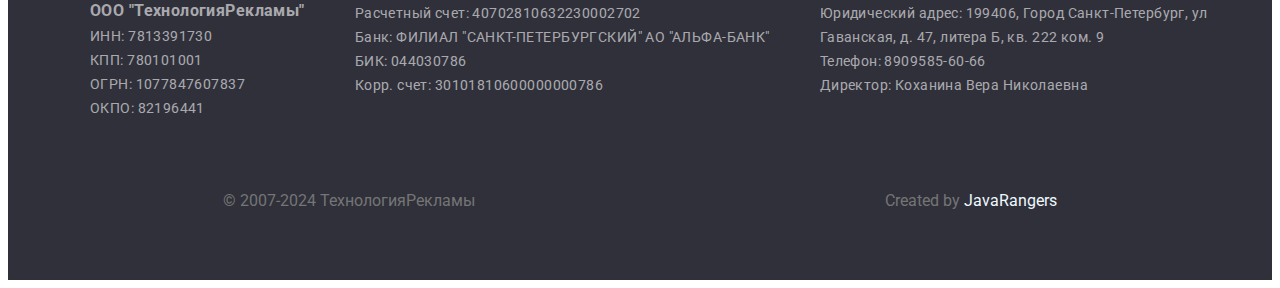
==== commit c0ffbb2a: "svg" ====
--- a/index.html
+++ b/index.html
@@ -285,32 +285,31 @@
 
                         <div class="swiper-slide"><img class="swiper-slide__img " src="./images/svg/itaka.svg"
                                 alt="Клиент 1"></div>
-                        <div class="swiper-slide"><img class="swiper-slide__img" src="./images/svg/laser_doc.svg"
-                                alt="Клиент 1"></div>
+
                         <div class="swiper-slide"><img class="swiper-slide__img" src="./images/svg/okna_veka.svg"
                                 alt="Клиент 1"></div>
-                        <div class="swiper-slide"><img class="swiper-slide__img" src="./images/svg/marchelis.svg"
+                        <div class="swiper-slide"><img class="swiper-slide__img" src="./images/svg/marchel.svg"
                                 alt="Клиент 1"></div>
                         <div class="swiper-slide"><img class="swiper-slide__img" src="./images/svg/trim.svg"
                                 alt="Клиент 1"></div>
                         <div class="swiper-slide"><img class="swiper-slide__img" src="./images/svg/sovkombank.svg"
                                 alt="Клиент 1"></div>
-                        <div class="swiper-slide"><img class="swiper-slide__img small" src="./images/svg/someE.svg"
+                        <div class="swiper-slide"><img class="swiper-slide__img small" src="./images/svg/oek.svg"
                                 alt="Клиент 1"></div>
                         <div class="swiper-slide"><img class="swiper-slide__img" src="./images/svg/juiveli-torg.svg"
                                 alt="Клиент 1"></div>
                         <div class="swiper-slide"><img class="swiper-slide__img" src="./images/svg/logo_zd2.png"
                                 alt="Клиент 1"></div>
-                        <div class="swiper-slide"><img class="swiper-slide__img" src="./images/svg/gregory.png"
-                                alt="Клиент 1"></div>
-                        <div class="swiper-slide"><img class="swiper-slide__img" src="./images/svg/gruz2.png"
-                                alt="Клиент 1"></div>
-                        <div class="swiper-slide "><img class="swiper-slide__img small" src="./images/svg/a-bank.svg"
-                                alt="Клиент 1"></div>
-                        <div class="swiper-slide"><img class="swiper-slide__img" src="./images/svg/2palocki.svg"
+                        <div class="swiper-slide"><img class="swiper-slide__img" src="./images/svg/gregory.svg"
+                                alt="Клиент 1"></div>
+                        <div class="swiper-slide"><img class="swiper-slide__img" src="./images/svg/gruzd.svg"
+                                alt="Клиент 1"></div>
+                        <div class="swiper-slide"><img class="swiper-slide__img" src="./images/svg/ld.svg"
+                                alt="Клиент 1"></div>
+                        <div class="swiper-slide"><img class="swiper-slide__img" src="./images/svg/palochki.svg"
                                 alt="Клиент 1">
                         </div>
-                        <div class="swiper-slide"><img class="swiper-slide__img" src="./images/svg/ecostatus.svg"
+                        <div class="swiper-slide"><img class="swiper-slide__img" src="./images/svg/ecost.svg"
                                 alt="Клиент 1"></div>
 
                     </div>
--- a/css/main.min.css
+++ b/css/main.min.css
@@ -1 +1 @@
-html{scroll-behavior:smooth}body{font-family:"Roboto",sans-serif;color:var(--main-title-color)}.no-scroll{overflow:hidden}p,h1,h2,h3,h4,h5,h6{margin:0px}ul{list-style:none;padding-left:0px;margin:0px}img{display:block;min-width:100%}a{text-decoration:none}.visually-hidden{position:absolute;white-space:nowrap;width:1px;height:1px;overflow:hidden;border:0;padding:0;clip:rect(0 0 0 0);clip-path:inset(50%);margin:-1px}:root{--header-color: #ffffff;--main-title-color: #212121;--main-text-color: #757575;--accent-color: #2196f3;--accent-color-red: #d82418;--accent-color-orange: #ed510b;--background-color: #2f303a;--header-link: #212121;--timing-duration: 250ms cubic-bezier(0.4, 0, 0.2, 1)}.button{color:var(--title-text-color);background-color:#f5f4fa;font-weight:500;font-size:16px;line-height:1.6;text-align:center;letter-spacing:.03em;cursor:pointer;border:rgba(0,0,0,0);border-radius:4px;padding:6px 22px;transition:background-color var(--timing-duration),color var(--timing-duration),box-shadow var(--timing-duration)}.button:hover,.button:focus,.button:active{background-color:var(--accent-color-orange);color:var(--header-color);box-shadow:0px 3px 1px rgba(0,0,0,.1),0px 1px 2px rgba(0,0,0,.08),0px 2px 2px rgba(0,0,0,.12);border-radius:4px}.button__blue{width:200px;height:50px;padding-top:10px;padding-bottom:10px;color:var(--header-color);background-color:var(--accent-color-orange);cursor:pointer}.button__blue:hover,.button__blue:focus,.button__blue:active{background-color:#1a8feb;color:var(--header-color)}.conteiner{padding-right:15px;padding-left:15px}@media screen and (min-width: 480px){.conteiner{width:480px;margin:0 auto}}@media screen and (min-width: 768px){.conteiner{width:768px}}@media screen and (min-width: 1200px){.conteiner{width:1200px}}.logo{font-family:"Raleway";font-weight:700;font-size:24px;line-height:1.17;letter-spacing:.03em;color:#000;width:134px;text-decoration:none}@media screen and (min-width: 1200px){.logo{width:145px;font-size:26px;line-height:1.19}}.logo__red{color:var(--accent-color-red)}.logo__light{color:var(--header-color)}.logo__img{display:block;min-width:50px;height:50px}.backdrop{position:fixed;top:0;left:0;width:100%;height:100%;background-color:rgba(0,0,0,.2);opacity:1;transition:opacity var(--timing-duration),visibility var(--timing-duration)}.backdrop.is-hidden{opacity:0;pointer-events:none;visibility:hidden}.backdrop.is-hidden .modal{transform:translate(-50%, -50%) scale(0.5);transition:transform var(--timing-duration)}.modal{position:relative;content:"";top:50%;left:50%;max-width:450px;max-height:609px;color:var(--main-text-color);font-family:Roboto,sans-serif;letter-spacing:.03em;background-color:var(--header-color);box-shadow:0px 1px 3px rgba(0,0,0,.12),0px 1px 1px rgba(0,0,0,.14),0px 2px 1px rgba(0,0,0,.2);border-radius:4px;transform:translate(-50%, -50%) scale(1);transition:transform var(--timing-duration),background-color var(--timing-duration),box-shadow var(--timing-duration)}@media screen and (min-width: 768px){.modal{position:absolute}}@media screen and (min-width: 1200px){.modal{width:528px;height:581px}}.modal-button{position:absolute;content:"";top:8px;right:8px;display:flex;justify-content:center;align-items:center;width:30px;height:30px;border-radius:50%;background-color:var(--header-color);cursor:pointer;border:1px solid rgba(0,0,0,.1)}.modal-icon{fill:currentColor;transition:fill var(--timing-duration)}.modal-button:hover .modal-icon,.modal-button:focus .modal-icon{fill:var(--accent-color)}.form{padding:40px;font-size:12px;line-height:1.16;letter-spacing:.01em}.modal-title{font-weight:700;font-size:20px;line-height:1.5;text-align:center;color:var(--main-title-color);margin-bottom:12px}@media screen and (min-width: 1200px){.modal-title{line-height:1.15}}.form-field{position:relative;margin-bottom:10px}.form-field.comment{margin-bottom:20px}.form-label{display:block;width:100%;margin-bottom:4px}.form-input{display:block;width:100%;height:40px;padding-left:42px;border:1px solid rgba(33,33,33,.2);border-radius:4px;transition:border-color var(--timing-duration)}.form-input:focus,.form-input:hover{border-color:var(--accent-color)}.form-input:focus+.form-icon,.form-input:hover+.form-icon{fill:var(--accent-color)}.form-icon{position:absolute;top:50%;left:12px;transform:translateY(-50%);transition:fill var(--timing-duration)}.form-comment{display:block;margin-bottom:4px}.modal-text:hover,.modal-text:focus{border-color:var(--accent-color)}.form-check{position:relative;display:flex;justify-content:center;align-items:center;margin-bottom:30px}.modal-text{display:block;width:100%;height:120px;font-size:12px;line-height:1.16;letter-spacing:.01em;resize:none;padding:12px 16px;border:1px solid rgba(33,33,33,.2);border-radius:4px;transition:border-color var(--timing-duration)}.modal-text::placeholder{color:rgba(117,117,117,.5)}.check-text{display:flex;align-items:center;font-size:12px;line-height:1.17;letter-spacing:.03em}@media screen and (min-width: 1200px){.check-text{font-size:14px;line-height:1.7}}.box-icon{display:flex;justify-content:center;align-items:center;width:16px;height:15px;margin-right:7px;border:2px solid var(--header-link);border-radius:2px;transition:background-color var(--timing-duration),border-color var(--timing-duration)}.check-input:checked+.check-text .box-icon{background-color:var(--accent-color);border-color:rgba(0,0,0,0)}.submit-button{width:200px;height:50px;display:flex;align-items:center;justify-content:center;margin-left:auto;margin-right:auto;color:var(--header-color);background-color:var(--accent-color);font-family:inherit;font-weight:700;font-size:16px;line-height:1.8;text-align:center;letter-spacing:.06em;cursor:pointer;box-shadow:0px 4px 4px rgba(0,0,0,.15);border-radius:4px;border:rgba(0,0,0,0)}.check-icon{display:flex;justify-content:center;align-items:center;fill:var(--header-color)}.policy-link{color:var(--accent-color)}.btn-anchor{display:none}@media screen and (min-width: 280px){.btn-anchor{display:block;position:fixed;z-index:3;bottom:60px;right:30px;border-radius:50%;padding:5px;background-color:var(--accent-color-orange);transition:background-color var(--transition-duration) var(--transition-timing)}}.btn-anchor__icon{fill:var(--team-card-bg-color)}.header-mobile{display:flex;justify-content:space-between;align-items:center;width:100%}@media screen and (min-width: 768px){.header-mobile{display:none}}.mob-menu{position:fixed;z-index:5;top:0;left:0;width:100vw;height:100vh;background:#fff}@media screen and (min-width: 768px){.mob-menu{display:none}}.mob-menu__list{display:flex;flex-direction:column;align-items:center}.mob-menu__box{display:flex;flex-direction:column;height:100%;max-width:768px;justify-content:space-between;padding:48px 40px;margin:auto;overflow-y:auto}.header-mobile__open-btn{padding:10px 0;border:none;background-color:rgba(0,0,0,0);cursor:pointer;fill:#212121;transition:fill var(--timing-duration)}.header-mobile__open-btn:hover,.header-mobile__open-btn:focus{fill:var(--accent-color-orange)}.header-mobile__close-btn{display:block;position:absolute;top:0;right:0;margin-left:auto;padding:10px 15px;border:none;background-color:rgba(0,0,0,0);cursor:pointer;fill:#212121;transition:fill var(--timing-duration)}.header-mobile__close-btn:hover,.header-mobile__close-btn:focus{fill:var(--accent-color-orange)}.is-hidden{opacity:0;pointer-events:none;visibility:hidden}.mob-menu__item{margin-bottom:32px}.mob-menu__link{font-weight:500;font-size:40px;line-height:1.17;letter-spacing:.02em;text-decoration:none;color:#212121;transition:color var(--timing-duration)}.mob-menu__link:hover,.mob-menu__link:focus{color:var(--accent-color-orange)}.mob-menu__connect-list{margin-bottom:64px;display:flex;flex-direction:column;align-items:center}.mob-menu__connect-item:first-child{margin-bottom:32px}.mob-menu__connect-link{font-weight:500;font-size:26px;line-height:1.18;letter-spacing:.02em;color:var(--accent-color-orange);transition:color var(--timing-duration)}.mob-menu__connect-link--email{font-weight:500;font-size:24px;line-height:1.17;letter-spacing:.02em;color:#757575;transition:color var(--timing-duration)}.mob-menu__connect-link--email:hover,.mob-menu__connect-link--email:focus{color:var(--accent-color-orange)}.mob-menu__soc-list{display:flex;justify-content:center}.mob-menu__soc-item:not(:last-child){margin-right:10px;border-right:1px solid rgba(33,33,33,.2)}.mob-menu__soc-link{font-weight:500;font-size:18px;line-height:1.22;letter-spacing:.02em;color:var(--accent-color-orange);padding-right:10px;transition:color var(--timing-duration)}.section{padding-top:50px;padding-bottom:50px}@media screen and (min-width: 1200px){.section{padding-top:94px;padding-bottom:94px}}.section--no-padding-top{padding-top:0}@media screen and (max-width: 1199px){.section--no-padding-top{display:none}}.section--other-background{background-color:#f5f4fa}.section__title{font-weight:700;font-size:28px;line-height:1.18;letter-spacing:.03em;color:var(--main-title-color);text-align:center;margin-bottom:30px}@media screen and (min-width: 1200px){.section__title{margin-bottom:50px;font-size:36px;line-height:1.17}}.main-nav{display:flex;align-items:center}@media screen and (max-width: 767.9px){.main-nav{display:none}}.navigation{display:flex;align-items:center;margin-left:170px;width:max-content}.navigation__item{position:relative;margin-right:15px}.navigation__item:not(:last-child){margin-right:30px}.navigation__link{display:inline-block;font-weight:500;font-size:14px;line-height:1.14;letter-spacing:.02em;color:var(--header-link);text-decoration:none;list-style:none;padding-top:32px;padding-bottom:32px;transition:color var(--timing-duration)}.navigation__link:hover,.navigation__link:focus,.navigation__link:active{color:var(--accent-color-orange)}.navigation__link--active{color:var(--accent-color-orange)}.navigation__link--active::after{position:absolute;content:"";width:100%;height:4px;left:0;bottom:-1px;border-radius:2px;background-color:var(--accent-color-red)}.header{border-bottom:1px solid #ececec;position:relative}.header__conteiner{display:flex;align-items:center}.connection{margin-left:auto;align-items:center}@media screen and (max-width: 767.8px){.connection{display:none}}@media screen and (min-width: 1200px){.connection{display:flex}}.connection__item{margin:0 auto}.connection .connection__item+.connection__item{margin-top:10px}@media screen and (min-width: 1200px){.connection .connection__item+.connection__item{margin-left:50px;margin-top:0}}.connection__link{display:flex;font-weight:500;font-size:12px;line-height:1.17;letter-spacing:.02em;color:var(--main-text-color);text-decoration:none;list-style:none;transition:color var(--timing-duration)}.connection__link:hover,.connection__link:focus,.connection__link:active{color:var(--accent-color-orange)}@media screen and (min-width: 1200px){.connection__link{padding-top:32px;padding-bottom:32px;font-size:14px;line-height:1.14}}.connection__icon{width:16px;height:16px;padding:0;margin:0 10px 0 0;align-items:center;fill:#757575}.connection__link:hover .connection__icon,.connection__link:focus .connection__icon,.connection__link:active .connection__icon{fill:var(--accent-color-orange)}.hero-content{max-width:100%;margin:0 auto;background-image:linear-gradient(to top, rgba(47, 48, 58, 0.4), rgba(47, 48, 58, 0.4)),url(../images/mobile/hero-mobile.jpg);background-color:#c4c4c4;background-size:cover;background-position:center;background-repeat:no-repeat;text-align:center;padding:118px 0}@media screen and (max-width: 767px){.hero-content{box-shadow:0px 4px 4px rgba(0,0,0,.25)}}@media screen and (min-width: 768px){.hero-content{background-image:linear-gradient(to top, rgba(47, 48, 58, 0.4), rgba(47, 48, 58, 0.4)),url(../images/tablet/hero-tablet.jpg)}}@media screen and (min-width: 1200px){.hero-content{background-image:linear-gradient(to top, rgba(47, 48, 58, 0.4), rgba(47, 48, 58, 0.4)),url(../images/desktop/hero-desktop.jpg);padding:200px 0;max-width:1600px}}.hero-content__title{font-weight:900;font-size:26px;line-height:1.62;letter-spacing:.06em;color:#fff;text-transform:uppercase;margin-top:0px;margin-bottom:30px}@media screen and (min-width: 1200px){.hero-content__title{font-size:44px;line-height:1.36}}@media screen and (min-width: 768px){.features{display:flex;flex-wrap:wrap;margin:-15px}}@media screen and (max-width: 767px){.features__item:not(:last-child){margin-bottom:30px}}@media screen and (min-width: 768px){.features__item{margin:15px;flex-basis:calc((100% - 60px)/2)}}@media screen and (min-width: 1200px){.features__item{flex-basis:calc((100% - 120px)/4)}}.features__title{font-weight:700;font-size:14px;line-height:1.14;letter-spacing:.03em;color:var(--main-title-color);text-transform:uppercase;margin-top:0px;margin-bottom:10px}@media screen and (max-width: 767px){.features__title{text-align:center}}.features__text{font-size:14px;line-height:1.71;letter-spacing:.03em;color:var(--main-text-color);margin-top:0px;margin-bottom:0px}.features__box{display:flex;justify-content:center;align-items:center;margin-bottom:30px;height:120px;background-color:#f5f4fa}.features__svg{width:70px;height:70px}.activities{display:flex;justify-content:space-between}.activities__card-text{display:flex;justify-content:center;align-items:center;position:absolute;width:100%;height:70px;left:0;bottom:0;font-weight:700;font-size:14px;line-height:1.14;letter-spacing:.03em;text-transform:uppercase;color:var(--header-color);background-color:rgba(47,48,58,.8);text-align:center;hyphens:auto;word-wrap:break-word}.activities__item{position:relative}.about-us__list{margin-top:10px;margin-bottom:10px;font-size:16px;letter-spacing:.03em;color:var(--main-text-color);padding-left:5px;margin-left:10px}.about-us__title{font-size:16px;font-weight:700}.about-us{margin-top:20px}.about-us__text{margin-top:5px;margin-bottom:5px;font-size:16px;letter-spacing:.03em;color:var(--main-text-color)}@media screen and (min-width: 768px){.team{display:flex;flex-wrap:wrap;margin:-15px;justify-content:center}}.team__title{font-weight:500;font-size:16px;line-height:1.19;letter-spacing:.03em;color:var(--main-title-color);margin-bottom:10px}.team__item{text-align:center;background:#fff;box-shadow:0px 1px 3px rgba(0,0,0,.12),0px 1px 1px rgba(0,0,0,.14),0px 2px 1px rgba(0,0,0,.2);border-radius:0px 0px 4px 4px}@media screen and (max-width: 767px){.team__item:not(:last-child){margin-bottom:30px}}@media screen and (min-width: 768px){.team__item{margin:15px;flex-basis:calc((100% - 60px)/2)}}@media screen and (min-width: 1200px){.team__item{flex-basis:calc((100% - 120px)/2)}}.team__text{font-size:16px;line-height:1.19;letter-spacing:.03em;color:var(--main-text-color)}.team__card{padding-top:10px;padding-bottom:10px}.social{display:flex;justify-content:center}.social__link{display:flex;width:44px;height:44px;border-radius:50%;justify-content:center;align-items:center;background-color:var(--header-color);transition:background-color var(--timing-duration)}.social__link:hover,.social__link:focus,.social__link:active{background-color:var(--accent-color-orange)}.social__link:hover .social__icon,.social__link:focus .social__icon,.social__link:active .social__icon{fill:#fff}.social__item+.social__item{margin-left:10px}.social__icon{fill:#afb1b8}.client-list{display:flex;flex-wrap:wrap;margin:-15px;align-content:space-between}.client-list__item{height:92px;margin:15px;flex-basis:calc((100% - 60px)/2)}@media screen and (min-width: 768px){.client-list__item{flex-basis:calc((100% - 90px)/3)}}@media screen and (min-width: 1200px){.client-list__item{flex-basis:calc((100% - 180px)/6)}}.client-list__link{display:flex;align-items:center;justify-content:center;width:100%;height:100%;color:#afb1b8;border:1px solid #afb1b8;box-sizing:border-box;border-radius:4px;cursor:pointer;transition:color var(--timing-duration),border-color var(--timing-duration)}.client-list__link:hover,.client-list__link:focus,.client-list__link:active{color:var(--accent-color);border-color:var(--accent-color)}.client-list__icon{fill:currentColor}.swiper{width:100%;height:100%}.swiper-slide .swiper-slide-next{text-align:center;font-size:18px;background:#fff;display:flex;justify-content:center;align-items:center}.swiper-slide{padding:5px;margin:auto 0;width:100%;height:100%;overflow:hidden;display:flex;justify-content:center;align-items:center}.swiper-slide__img{max-width:100%;max-height:90%;object-fit:contain}.swiper-pagination{height:5px}.swiper-pagination-bullet-active{background:var(--accent-color-orange)}.swiper-button-next,.swiper-button-prev{z-index:5;margin-top:25px;color:var(--accent-color-orange)}@media screen and (min-width: 768px){.swiper-button-next,.swiper-button-prev{margin-top:40px}}@media screen and (min-width: 1200px){.swiper-button-next,.swiper-button-prev{margin-top:50px}}.swiper-button-next:after,.swiper-button-prev:after{font-size:20px}@media screen and (min-width: 768px){.swiper-button-next:after,.swiper-button-prev:after{font-size:20px}}@media screen and (min-width: 1200px){.swiper-button-next:after,.swiper-button-prev:after{font-size:20px}}.small{padding:25px}.filters-list{display:flex;flex-wrap:wrap;justify-content:center;margin-bottom:40px}@media screen and (min-width: 768px){.filters-list{margin-bottom:30px}}@media screen and (min-width: 1200px){.filters-list{margin-bottom:50px}}@media screen and (max-width: 767px){.filters-list-item:not(:nth-last-child(-n+2)){margin-bottom:15px}}.filters-list-item:not(:last-child){margin-right:8px}@media screen and (min-width: 768px){.card-list{display:flex;flex-wrap:wrap;margin:-15px}}.card-list__item{background:#fff}@media screen and (max-width: 767px){.card-list__item:not(:last-child){margin-bottom:30px}}@media screen and (min-width: 768px){.card-list__item{margin:15px;max-width:354px;flex-basis:calc((100% - 60px)/2)}}@media screen and (min-width: 1200px){.card-list__item{max-width:370px;flex-basis:calc((100% - 90px)/3)}}.card-list__link{display:flex;flex-direction:column;height:100%;text-decoration:none;transition:box-shadow var(--timing-duration)}.card-list__link:hover,.card-list__link:focus{box-shadow:0px 1px 1px rgba(0,0,0,.12),0px 4px 4px rgba(0,0,0,.06),1px 4px 6px rgba(0,0,0,.16)}.card-box{flex-grow:1;padding:20px 24px;border:1px solid #eee}.card-box__title{font-weight:700;font-size:18px;line-height:2;letter-spacing:.06em;color:var(--main-title-color);margin-bottom:4px}.card-box__text{font-size:16px;line-height:1.88;letter-spacing:.03em;color:var(--main-text-color)}.card-box__text-overlay{position:absolute;content:"";top:0;left:0;width:100%;height:100%;font-size:18px;line-height:1.5;color:var(--header-color);padding:64px 24px;background-color:rgba(33,150,243,.9);transform:translateY(101%);transition:transform var(--timing-duration)}.card-list__link:hover .card-box__text-overlay,.card-list__link:focus .card-box__text-overlay{transform:translateY(0)}.card-box__text-overlay{font-size:18px;line-height:1.5;color:var(--header-color);padding:64px 24px}.card-list__overlay{position:relative;overflow:hidden}.zoom{transition:transform .3s ease;cursor:pointer}.zoom.zoomed{position:fixed;top:50%;left:50%;transform:translate(-50%, -50%) scale(2);z-index:10}:root{--timing-function: cubic-bezier(0.4, 0, 0.2, 1);--animation-duration: 250ms}.gallery{display:grid;max-width:1140px;grid-template-columns:repeat(auto-fit, minmax(320px, 1fr));grid-auto-rows:minmax(0px, 168px);grid-gap:12px;justify-content:center;padding:0;list-style:none;margin-left:auto;margin-right:auto}.gallery__item{position:relative;box-shadow:0px 1px 3px 0px rgba(0,0,0,.2),0px 1px 1px 0px rgba(0,0,0,.14),0px 2px 1px -1px rgba(0,0,0,.12)}.gallery__image:hover{transform:scale(1.03)}.gallery__image{height:100%;width:100%;object-fit:cover;transition:transform var(--animation-duration) var(--timing-function)}.gallery__link{display:block;text-decoration:none;height:100%}.gallery__link:hover{cursor:zoom-in}.footer-content{background-color:var(--background-color);padding-top:60px;padding-bottom:60px}@media screen and (min-width: 768px){.footer-tablet{display:flex;align-items:center;justify-content:space-around;color:#fff}}.info{margin-top:20px;margin-bottom:60px}.info{font-family:"Roboto";font-style:normal;font-weight:400;font-size:14px;line-height:1.71;letter-spacing:.03em;color:rgba(255,255,255,.6);text-decoration:none;transition:background-color var(--timing-duration)}.info:hover,.info:focus,.info:active{color:var(--accent-color-orange)}.address__map{font-family:"Roboto";font-style:normal;font-weight:400;font-size:14px;line-height:1.71;letter-spacing:.03em;color:#fff;text-decoration:none;transition:color var(--timing-duration)}.address__map:hover,.address__map:focus,.address__map:active{color:var(--accent-color)}.address__item:not(:last-child){margin-bottom:8px}@media screen and (min-width: 1200px){.address__item:not(:last-child){margin-bottom:9px}}@media screen and (min-width: 1200px){.footer-info2{margin-left:50px}}.footer-social__title{display:block;font-weight:700;font-size:14px;line-height:1.14;letter-spacing:.03em;color:var(--header-color);text-transform:uppercase;margin-top:0px;margin-bottom:20px}.footer-cont{text-align:center}@media screen and (min-width: 1200px){.footer-cont{display:flex;align-items:center;text-align:left}}.footer-info{margin:0;color:#fff}@media screen and (min-width: 1200px){.footer-info{margin-left:50px;width:max-content}}.footer-social__list{display:flex;justify-content:center}.footer-social__link{background:rgba(255,255,255,.1);display:flex;width:44px;height:44px;border-radius:50%;justify-content:center;align-items:center;transition:background-color var(--timing-duration)}.footer-social__link:hover,.footer-social__link:focus,.footer-social__link:active{background-color:var(--accent-color)}.footer-social__icon{fill:#fff}.footer-social__item+.footer-social__item{margin-left:10px}.no-wrap{white-space:nowrap}.footer-bottom{display:flex;justify-content:space-around;color:var(--main-text-color);padding:10px}.team-link{text-decoration:none;color:#f0f8ff}.team-link:hover,.team-link:focus,.team-link:active{color:var(--accent-color-orange)}@media screen and (min-width: 481px)and (max-width: 1199px){.subscribe-form{margin-top:60px}}@media screen and (min-width: 1200px){.subscribe-form{margin-left:auto}}.subscribe-form__container{align-items:center}@media screen and (min-width: 1200px){.subscribe-form__container{display:flex}}.subscribe-form__title{display:block;font-weight:700;font-size:14px;line-height:1.14;margin-bottom:20px;letter-spacing:.03em;text-transform:uppercase;color:var(--header-color)}.subscribe-form__mail{max-width:450px;width:100%;min-height:50px;background-color:rgba(0,0,0,0);margin-right:12px;padding-left:16px;font-size:16px;line-height:1.25;align-items:center;letter-spacing:.03em;color:var(--header-color);border:1px solid rgba(255,255,255,.3);filter:drop-shadow(0px 4px 4px rgba(0, 0, 0, 0.15));border-radius:4px;transition:border-color var(--timing-duration)}@media screen and (min-width: 1200px){.subscribe-form__mail{width:358px;align-items:center}}.subscribe-form__mail::placeholder{color:rgba(255,255,255,.6)}.subscribe-form__mail:focus{border-color:var(--accent-color)}.subscribe-button{margin:20px auto 0 auto;display:flex;justify-content:center;align-items:center;width:200px;height:50px;cursor:pointer;color:var(--header-color);background-color:var(--accent-color);border-color:rgba(0,0,0,0);font-family:inherit;font-weight:700;font-size:16px;line-height:1.8;text-align:center;letter-spacing:.06em;box-shadow:0px 4px 4px rgba(0,0,0,.15);border-radius:4px}@media screen and (min-width: 1200px){.subscribe-button{margin:0}}.subscribe-button__icon{margin-left:10px}/*# sourceMappingURL=main.min.css.map */+html{scroll-behavior:smooth}body{font-family:"Roboto",sans-serif;color:var(--main-title-color)}.no-scroll{overflow:hidden}p,h1,h2,h3,h4,h5,h6{margin:0px}ul{list-style:none;padding-left:0px;margin:0px}img{display:block;min-width:100%}a{text-decoration:none}.visually-hidden{position:absolute;white-space:nowrap;width:1px;height:1px;overflow:hidden;border:0;padding:0;clip:rect(0 0 0 0);clip-path:inset(50%);margin:-1px}:root{--header-color: #ffffff;--main-title-color: #212121;--main-text-color: #757575;--accent-color: #2196f3;--accent-color-red: #d82418;--accent-color-orange: #ed510b;--background-color: #2f303a;--header-link: #212121;--timing-duration: 250ms cubic-bezier(0.4, 0, 0.2, 1)}.button{color:var(--title-text-color);background-color:#f5f4fa;font-weight:500;font-size:16px;line-height:1.6;text-align:center;letter-spacing:.03em;cursor:pointer;border:rgba(0,0,0,0);border-radius:4px;padding:6px 22px;transition:background-color var(--timing-duration),color var(--timing-duration),box-shadow var(--timing-duration)}.button:hover,.button:focus,.button:active{background-color:var(--accent-color-orange);color:var(--header-color);box-shadow:0px 3px 1px rgba(0,0,0,.1),0px 1px 2px rgba(0,0,0,.08),0px 2px 2px rgba(0,0,0,.12);border-radius:4px}.button__blue{width:200px;height:50px;padding-top:10px;padding-bottom:10px;color:var(--header-color);background-color:var(--accent-color-orange);cursor:pointer}.button__blue:hover,.button__blue:focus,.button__blue:active{background-color:#1a8feb;color:var(--header-color)}.conteiner{padding-right:15px;padding-left:15px}@media screen and (min-width: 480px){.conteiner{width:480px;margin:0 auto}}@media screen and (min-width: 768px){.conteiner{width:768px}}@media screen and (min-width: 1200px){.conteiner{width:1200px}}.logo{font-family:"Raleway";font-weight:700;font-size:24px;line-height:1.17;letter-spacing:.03em;color:#000;width:134px;text-decoration:none}@media screen and (min-width: 1200px){.logo{width:145px;font-size:26px;line-height:1.19}}.logo__red{color:var(--accent-color-red)}.logo__light{color:var(--header-color)}.logo__img{display:block;min-width:50px;height:50px}.backdrop{position:fixed;top:0;left:0;width:100%;height:100%;background-color:rgba(0,0,0,.2);opacity:1;transition:opacity var(--timing-duration),visibility var(--timing-duration)}.backdrop.is-hidden{opacity:0;pointer-events:none;visibility:hidden}.backdrop.is-hidden .modal{transform:translate(-50%, -50%) scale(0.5);transition:transform var(--timing-duration)}.modal{position:relative;content:"";top:50%;left:50%;max-width:450px;max-height:609px;color:var(--main-text-color);font-family:Roboto,sans-serif;letter-spacing:.03em;background-color:var(--header-color);box-shadow:0px 1px 3px rgba(0,0,0,.12),0px 1px 1px rgba(0,0,0,.14),0px 2px 1px rgba(0,0,0,.2);border-radius:4px;transform:translate(-50%, -50%) scale(1);transition:transform var(--timing-duration),background-color var(--timing-duration),box-shadow var(--timing-duration)}@media screen and (min-width: 768px){.modal{position:absolute}}@media screen and (min-width: 1200px){.modal{width:528px;height:581px}}.modal-button{position:absolute;content:"";top:8px;right:8px;display:flex;justify-content:center;align-items:center;width:30px;height:30px;border-radius:50%;background-color:var(--header-color);cursor:pointer;border:1px solid rgba(0,0,0,.1)}.modal-icon{fill:currentColor;transition:fill var(--timing-duration)}.modal-button:hover .modal-icon,.modal-button:focus .modal-icon{fill:var(--accent-color)}.form{padding:40px;font-size:12px;line-height:1.16;letter-spacing:.01em}.modal-title{font-weight:700;font-size:20px;line-height:1.5;text-align:center;color:var(--main-title-color);margin-bottom:12px}@media screen and (min-width: 1200px){.modal-title{line-height:1.15}}.form-field{position:relative;margin-bottom:10px}.form-field.comment{margin-bottom:20px}.form-label{display:block;width:100%;margin-bottom:4px}.form-input{display:block;width:100%;height:40px;padding-left:42px;border:1px solid rgba(33,33,33,.2);border-radius:4px;transition:border-color var(--timing-duration)}.form-input:focus,.form-input:hover{border-color:var(--accent-color)}.form-input:focus+.form-icon,.form-input:hover+.form-icon{fill:var(--accent-color)}.form-icon{position:absolute;top:50%;left:12px;transform:translateY(-50%);transition:fill var(--timing-duration)}.form-comment{display:block;margin-bottom:4px}.modal-text:hover,.modal-text:focus{border-color:var(--accent-color)}.form-check{position:relative;display:flex;justify-content:center;align-items:center;margin-bottom:30px}.modal-text{display:block;width:100%;height:120px;font-size:12px;line-height:1.16;letter-spacing:.01em;resize:none;padding:12px 16px;border:1px solid rgba(33,33,33,.2);border-radius:4px;transition:border-color var(--timing-duration)}.modal-text::placeholder{color:rgba(117,117,117,.5)}.check-text{display:flex;align-items:center;font-size:12px;line-height:1.17;letter-spacing:.03em}@media screen and (min-width: 1200px){.check-text{font-size:14px;line-height:1.7}}.box-icon{display:flex;justify-content:center;align-items:center;width:16px;height:15px;margin-right:7px;border:2px solid var(--header-link);border-radius:2px;transition:background-color var(--timing-duration),border-color var(--timing-duration)}.check-input:checked+.check-text .box-icon{background-color:var(--accent-color);border-color:rgba(0,0,0,0)}.submit-button{width:200px;height:50px;display:flex;align-items:center;justify-content:center;margin-left:auto;margin-right:auto;color:var(--header-color);background-color:var(--accent-color);font-family:inherit;font-weight:700;font-size:16px;line-height:1.8;text-align:center;letter-spacing:.06em;cursor:pointer;box-shadow:0px 4px 4px rgba(0,0,0,.15);border-radius:4px;border:rgba(0,0,0,0)}.check-icon{display:flex;justify-content:center;align-items:center;fill:var(--header-color)}.policy-link{color:var(--accent-color)}.btn-anchor{display:none}@media screen and (min-width: 280px){.btn-anchor{display:block;position:fixed;z-index:3;bottom:60px;right:30px;border-radius:50%;padding:5px;background-color:var(--accent-color-orange);transition:background-color var(--transition-duration) var(--transition-timing)}}.btn-anchor__icon{fill:var(--team-card-bg-color)}.header-mobile{display:flex;justify-content:space-between;align-items:center;width:100%}@media screen and (min-width: 768px){.header-mobile{display:none}}.mob-menu{position:fixed;z-index:5;top:0;left:0;width:100vw;height:100vh;background:#fff}@media screen and (min-width: 768px){.mob-menu{display:none}}.mob-menu__list{display:flex;flex-direction:column;align-items:center}.mob-menu__box{display:flex;flex-direction:column;height:100%;max-width:768px;justify-content:space-between;padding:48px 40px;margin:auto;overflow-y:auto}.header-mobile__open-btn{padding:10px 0;border:none;background-color:rgba(0,0,0,0);cursor:pointer;fill:#212121;transition:fill var(--timing-duration)}.header-mobile__open-btn:hover,.header-mobile__open-btn:focus{fill:var(--accent-color-orange)}.header-mobile__close-btn{display:block;position:absolute;top:0;right:0;margin-left:auto;padding:10px 15px;border:none;background-color:rgba(0,0,0,0);cursor:pointer;fill:#212121;transition:fill var(--timing-duration)}.header-mobile__close-btn:hover,.header-mobile__close-btn:focus{fill:var(--accent-color-orange)}.is-hidden{opacity:0;pointer-events:none;visibility:hidden}.mob-menu__item{margin-bottom:32px}.mob-menu__link{font-weight:500;font-size:40px;line-height:1.17;letter-spacing:.02em;text-decoration:none;color:#212121;transition:color var(--timing-duration)}.mob-menu__link:hover,.mob-menu__link:focus{color:var(--accent-color-orange)}.mob-menu__connect-list{margin-bottom:64px;display:flex;flex-direction:column;align-items:center}.mob-menu__connect-item:first-child{margin-bottom:32px}.mob-menu__connect-link{font-weight:500;font-size:26px;line-height:1.18;letter-spacing:.02em;color:var(--accent-color-orange);transition:color var(--timing-duration)}.mob-menu__connect-link--email{font-weight:500;font-size:24px;line-height:1.17;letter-spacing:.02em;color:#757575;transition:color var(--timing-duration)}.mob-menu__connect-link--email:hover,.mob-menu__connect-link--email:focus{color:var(--accent-color-orange)}.mob-menu__soc-list{display:flex;justify-content:center}.mob-menu__soc-item:not(:last-child){margin-right:10px;border-right:1px solid rgba(33,33,33,.2)}.mob-menu__soc-link{font-weight:500;font-size:18px;line-height:1.22;letter-spacing:.02em;color:var(--accent-color-orange);padding-right:10px;transition:color var(--timing-duration)}.section{padding-top:50px;padding-bottom:50px}@media screen and (min-width: 1200px){.section{padding-top:94px;padding-bottom:94px}}.section--no-padding-top{padding-top:0}@media screen and (max-width: 1199px){.section--no-padding-top{display:none}}.section--other-background{background-color:#f5f4fa}.section__title{font-weight:700;font-size:28px;line-height:1.18;letter-spacing:.03em;color:var(--main-title-color);text-align:center;margin-bottom:30px}@media screen and (min-width: 1200px){.section__title{margin-bottom:50px;font-size:36px;line-height:1.17}}.main-nav{display:flex;align-items:center}@media screen and (max-width: 767.9px){.main-nav{display:none}}.navigation{display:flex;align-items:center;margin-left:170px;width:max-content}.navigation__item{position:relative;margin-right:15px}.navigation__item:not(:last-child){margin-right:30px}.navigation__link{display:inline-block;font-weight:500;font-size:14px;line-height:1.14;letter-spacing:.02em;color:var(--header-link);text-decoration:none;list-style:none;padding-top:32px;padding-bottom:32px;transition:color var(--timing-duration)}.navigation__link:hover,.navigation__link:focus,.navigation__link:active{color:var(--accent-color-orange)}.navigation__link--active{color:var(--accent-color-orange)}.navigation__link--active::after{position:absolute;content:"";width:100%;height:4px;left:0;bottom:-1px;border-radius:2px;background-color:var(--accent-color-red)}.header{border-bottom:1px solid #ececec;position:relative}.header__conteiner{display:flex;align-items:center}.connection{margin-left:auto;align-items:center}@media screen and (max-width: 767.8px){.connection{display:none}}@media screen and (min-width: 1200px){.connection{display:flex}}.connection__item{margin:0 auto}.connection .connection__item+.connection__item{margin-top:10px}@media screen and (min-width: 1200px){.connection .connection__item+.connection__item{margin-left:50px;margin-top:0}}.connection__link{display:flex;font-weight:500;font-size:12px;line-height:1.17;letter-spacing:.02em;color:var(--main-text-color);text-decoration:none;list-style:none;transition:color var(--timing-duration)}.connection__link:hover,.connection__link:focus,.connection__link:active{color:var(--accent-color-orange)}@media screen and (min-width: 1200px){.connection__link{padding-top:32px;padding-bottom:32px;font-size:14px;line-height:1.14}}.connection__icon{width:16px;height:16px;padding:0;margin:0 10px 0 0;align-items:center;fill:#757575}.connection__link:hover .connection__icon,.connection__link:focus .connection__icon,.connection__link:active .connection__icon{fill:var(--accent-color-orange)}.hero-content{max-width:100%;margin:0 auto;background-image:linear-gradient(to top, rgba(47, 48, 58, 0.4), rgba(47, 48, 58, 0.4)),url(../images/mobile/hero-mobile.jpg);background-color:#c4c4c4;background-size:cover;background-position:center;background-repeat:no-repeat;text-align:center;padding:118px 0}@media screen and (max-width: 767px){.hero-content{box-shadow:0px 4px 4px rgba(0,0,0,.25)}}@media screen and (min-width: 768px){.hero-content{background-image:linear-gradient(to top, rgba(47, 48, 58, 0.4), rgba(47, 48, 58, 0.4)),url(../images/tablet/hero-tablet.jpg)}}@media screen and (min-width: 1200px){.hero-content{background-image:linear-gradient(to top, rgba(47, 48, 58, 0.4), rgba(47, 48, 58, 0.4)),url(../images/desktop/hero-desktop.jpg);padding:200px 0;max-width:1600px}}.hero-content__title{font-weight:900;font-size:26px;line-height:1.62;letter-spacing:.06em;color:#fff;text-transform:uppercase;margin-top:0px;margin-bottom:30px}@media screen and (min-width: 1200px){.hero-content__title{font-size:44px;line-height:1.36}}@media screen and (min-width: 768px){.features{display:flex;flex-wrap:wrap;margin:-15px}}@media screen and (max-width: 767px){.features__item:not(:last-child){margin-bottom:30px}}@media screen and (min-width: 768px){.features__item{margin:15px;flex-basis:calc((100% - 60px)/2)}}@media screen and (min-width: 1200px){.features__item{flex-basis:calc((100% - 120px)/4)}}.features__title{font-weight:700;font-size:14px;line-height:1.14;letter-spacing:.03em;color:var(--main-title-color);text-transform:uppercase;margin-top:0px;margin-bottom:10px}@media screen and (max-width: 767px){.features__title{text-align:center}}.features__text{font-size:14px;line-height:1.71;letter-spacing:.03em;color:var(--main-text-color);margin-top:0px;margin-bottom:0px}.features__box{display:flex;justify-content:center;align-items:center;margin-bottom:30px;height:120px;background-color:#f5f4fa}.features__svg{width:70px;height:70px}.activities{display:flex;justify-content:space-between}.activities__card-text{display:flex;justify-content:center;align-items:center;position:absolute;width:100%;height:70px;left:0;bottom:0;font-weight:700;font-size:14px;line-height:1.14;letter-spacing:.03em;text-transform:uppercase;color:var(--header-color);background-color:rgba(47,48,58,.8);text-align:center;hyphens:auto;word-wrap:break-word}.activities__item{position:relative}.about-us__list{margin-top:10px;margin-bottom:10px;font-size:16px;letter-spacing:.03em;color:var(--main-text-color);padding-left:5px;margin-left:10px}.about-us__title{font-size:16px;font-weight:700}.about-us{margin-top:20px}.about-us__text{margin-top:5px;margin-bottom:5px;font-size:16px;letter-spacing:.03em;color:var(--main-text-color)}@media screen and (min-width: 768px){.team{display:flex;flex-wrap:wrap;margin:-15px;justify-content:center}}.team__title{font-weight:500;font-size:16px;line-height:1.19;letter-spacing:.03em;color:var(--main-title-color);margin-bottom:10px}.team__item{text-align:center;background:#fff;box-shadow:0px 1px 3px rgba(0,0,0,.12),0px 1px 1px rgba(0,0,0,.14),0px 2px 1px rgba(0,0,0,.2);border-radius:0px 0px 4px 4px}@media screen and (max-width: 767px){.team__item:not(:last-child){margin-bottom:30px}}@media screen and (min-width: 768px){.team__item{margin:15px;flex-basis:calc((100% - 60px)/2)}}@media screen and (min-width: 1200px){.team__item{flex-basis:calc((100% - 120px)/2)}}.team__text{font-size:16px;line-height:1.19;letter-spacing:.03em;color:var(--main-text-color)}.team__card{padding-top:10px;padding-bottom:10px}.social{display:flex;justify-content:center}.social__link{display:flex;width:44px;height:44px;border-radius:50%;justify-content:center;align-items:center;background-color:var(--header-color);transition:background-color var(--timing-duration)}.social__link:hover,.social__link:focus,.social__link:active{background-color:var(--accent-color-orange)}.social__link:hover .social__icon,.social__link:focus .social__icon,.social__link:active .social__icon{fill:#fff}.social__item+.social__item{margin-left:10px}.social__icon{fill:#afb1b8}.client-list{display:flex;flex-wrap:wrap;margin:-15px;align-content:space-between}.client-list__item{height:92px;margin:15px;flex-basis:calc((100% - 60px)/2)}@media screen and (min-width: 768px){.client-list__item{flex-basis:calc((100% - 90px)/3)}}@media screen and (min-width: 1200px){.client-list__item{flex-basis:calc((100% - 180px)/6)}}.client-list__link{display:flex;align-items:center;justify-content:center;width:100%;height:100%;color:#afb1b8;border:1px solid #afb1b8;box-sizing:border-box;border-radius:4px;cursor:pointer;transition:color var(--timing-duration),border-color var(--timing-duration)}.client-list__link:hover,.client-list__link:focus,.client-list__link:active{color:var(--accent-color);border-color:var(--accent-color)}.client-list__icon{fill:currentColor}.swiper{width:100%;height:100%}.swiper-slide .swiper-slide-next{text-align:center;font-size:18px;background:#fff;display:flex;justify-content:center;align-items:center}.swiper-slide{padding:5px;margin:auto 0;width:100%;height:100%;overflow:hidden;display:flex;justify-content:center;align-items:center}.swiper-slide__img{max-width:100%;max-height:90%;object-fit:contain}.swiper-pagination{height:5px}.swiper-pagination-bullet-active{background:var(--accent-color-orange)}.swiper-button-next,.swiper-button-prev{z-index:5;margin-top:10px;color:var(--accent-color-orange)}@media screen and (min-width: 768px){.swiper-button-next,.swiper-button-prev{margin-top:20px}}@media screen and (min-width: 1200px){.swiper-button-next,.swiper-button-prev{margin-top:30px}}.swiper-button-next:after,.swiper-button-prev:after{font-size:20px}.small{padding:25px}.filters-list{display:flex;flex-wrap:wrap;justify-content:center;margin-bottom:40px}@media screen and (min-width: 768px){.filters-list{margin-bottom:30px}}@media screen and (min-width: 1200px){.filters-list{margin-bottom:50px}}@media screen and (max-width: 767px){.filters-list-item:not(:nth-last-child(-n+2)){margin-bottom:15px}}.filters-list-item:not(:last-child){margin-right:8px}@media screen and (min-width: 768px){.card-list{display:flex;flex-wrap:wrap;margin:-15px}}.card-list__item{background:#fff}@media screen and (max-width: 767px){.card-list__item:not(:last-child){margin-bottom:30px}}@media screen and (min-width: 768px){.card-list__item{margin:15px;max-width:354px;flex-basis:calc((100% - 60px)/2)}}@media screen and (min-width: 1200px){.card-list__item{max-width:370px;flex-basis:calc((100% - 90px)/3)}}.card-list__link{display:flex;flex-direction:column;height:100%;text-decoration:none;transition:box-shadow var(--timing-duration)}.card-list__link:hover,.card-list__link:focus{box-shadow:0px 1px 1px rgba(0,0,0,.12),0px 4px 4px rgba(0,0,0,.06),1px 4px 6px rgba(0,0,0,.16)}.card-box{flex-grow:1;padding:20px 24px;border:1px solid #eee}.card-box__title{font-weight:700;font-size:18px;line-height:2;letter-spacing:.06em;color:var(--main-title-color);margin-bottom:4px}.card-box__text{font-size:16px;line-height:1.88;letter-spacing:.03em;color:var(--main-text-color)}.card-box__text-overlay{position:absolute;content:"";top:0;left:0;width:100%;height:100%;font-size:18px;line-height:1.5;color:var(--header-color);padding:64px 24px;background-color:rgba(33,150,243,.9);transform:translateY(101%);transition:transform var(--timing-duration)}.card-list__link:hover .card-box__text-overlay,.card-list__link:focus .card-box__text-overlay{transform:translateY(0)}.card-box__text-overlay{font-size:18px;line-height:1.5;color:var(--header-color);padding:64px 24px}.card-list__overlay{position:relative;overflow:hidden}.zoom{transition:transform .3s ease;cursor:pointer}.zoom.zoomed{position:fixed;top:50%;left:50%;transform:translate(-50%, -50%) scale(2);z-index:10}:root{--timing-function: cubic-bezier(0.4, 0, 0.2, 1);--animation-duration: 250ms}.gallery{display:grid;max-width:1140px;grid-template-columns:repeat(auto-fit, minmax(320px, 1fr));grid-auto-rows:minmax(0px, 168px);grid-gap:12px;justify-content:center;padding:0;list-style:none;margin-left:auto;margin-right:auto}.gallery__item{position:relative;box-shadow:0px 1px 3px 0px rgba(0,0,0,.2),0px 1px 1px 0px rgba(0,0,0,.14),0px 2px 1px -1px rgba(0,0,0,.12)}.gallery__image:hover{transform:scale(1.03)}.gallery__image{height:100%;width:100%;object-fit:cover;transition:transform var(--animation-duration) var(--timing-function)}.gallery__link{display:block;text-decoration:none;height:100%}.gallery__link:hover{cursor:zoom-in}.footer-content{background-color:var(--background-color);padding-top:60px;padding-bottom:60px}@media screen and (min-width: 768px){.footer-tablet{display:flex;align-items:center;justify-content:space-around;color:#fff}}.info{margin-top:20px;margin-bottom:60px}.info{font-family:"Roboto";font-style:normal;font-weight:400;font-size:14px;line-height:1.71;letter-spacing:.03em;color:rgba(255,255,255,.6);text-decoration:none;transition:background-color var(--timing-duration)}.info:hover,.info:focus,.info:active{color:var(--accent-color-orange)}.address__map{font-family:"Roboto";font-style:normal;font-weight:400;font-size:14px;line-height:1.71;letter-spacing:.03em;color:#fff;text-decoration:none;transition:color var(--timing-duration)}.address__map:hover,.address__map:focus,.address__map:active{color:var(--accent-color)}.address__item:not(:last-child){margin-bottom:8px}@media screen and (min-width: 1200px){.address__item:not(:last-child){margin-bottom:9px}}@media screen and (min-width: 1200px){.footer-info2{margin-left:50px}}.footer-social__title{display:block;font-weight:700;font-size:14px;line-height:1.14;letter-spacing:.03em;color:var(--header-color);text-transform:uppercase;margin-top:0px;margin-bottom:20px}.footer-cont{text-align:center}@media screen and (min-width: 1200px){.footer-cont{display:flex;align-items:center;text-align:left}}.footer-info{margin:0;color:#fff}@media screen and (min-width: 1200px){.footer-info{margin-left:50px;width:max-content}}.footer-social__list{display:flex;justify-content:center}.footer-social__link{background:rgba(255,255,255,.1);display:flex;width:44px;height:44px;border-radius:50%;justify-content:center;align-items:center;transition:background-color var(--timing-duration)}.footer-social__link:hover,.footer-social__link:focus,.footer-social__link:active{background-color:var(--accent-color)}.footer-social__icon{fill:#fff}.footer-social__item+.footer-social__item{margin-left:10px}.no-wrap{white-space:nowrap}.footer-bottom{display:flex;justify-content:space-around;color:var(--main-text-color);padding:10px}.team-link{text-decoration:none;color:#f0f8ff}.team-link:hover,.team-link:focus,.team-link:active{color:var(--accent-color-orange)}@media screen and (min-width: 481px)and (max-width: 1199px){.subscribe-form{margin-top:60px}}@media screen and (min-width: 1200px){.subscribe-form{margin-left:auto}}.subscribe-form__container{align-items:center}@media screen and (min-width: 1200px){.subscribe-form__container{display:flex}}.subscribe-form__title{display:block;font-weight:700;font-size:14px;line-height:1.14;margin-bottom:20px;letter-spacing:.03em;text-transform:uppercase;color:var(--header-color)}.subscribe-form__mail{max-width:450px;width:100%;min-height:50px;background-color:rgba(0,0,0,0);margin-right:12px;padding-left:16px;font-size:16px;line-height:1.25;align-items:center;letter-spacing:.03em;color:var(--header-color);border:1px solid rgba(255,255,255,.3);filter:drop-shadow(0px 4px 4px rgba(0, 0, 0, 0.15));border-radius:4px;transition:border-color var(--timing-duration)}@media screen and (min-width: 1200px){.subscribe-form__mail{width:358px;align-items:center}}.subscribe-form__mail::placeholder{color:rgba(255,255,255,.6)}.subscribe-form__mail:focus{border-color:var(--accent-color)}.subscribe-button{margin:20px auto 0 auto;display:flex;justify-content:center;align-items:center;width:200px;height:50px;cursor:pointer;color:var(--header-color);background-color:var(--accent-color);border-color:rgba(0,0,0,0);font-family:inherit;font-weight:700;font-size:16px;line-height:1.8;text-align:center;letter-spacing:.06em;box-shadow:0px 4px 4px rgba(0,0,0,.15);border-radius:4px}@media screen and (min-width: 1200px){.subscribe-button{margin:0}}.subscribe-button__icon{margin-left:10px}/*# sourceMappingURL=main.min.css.map */